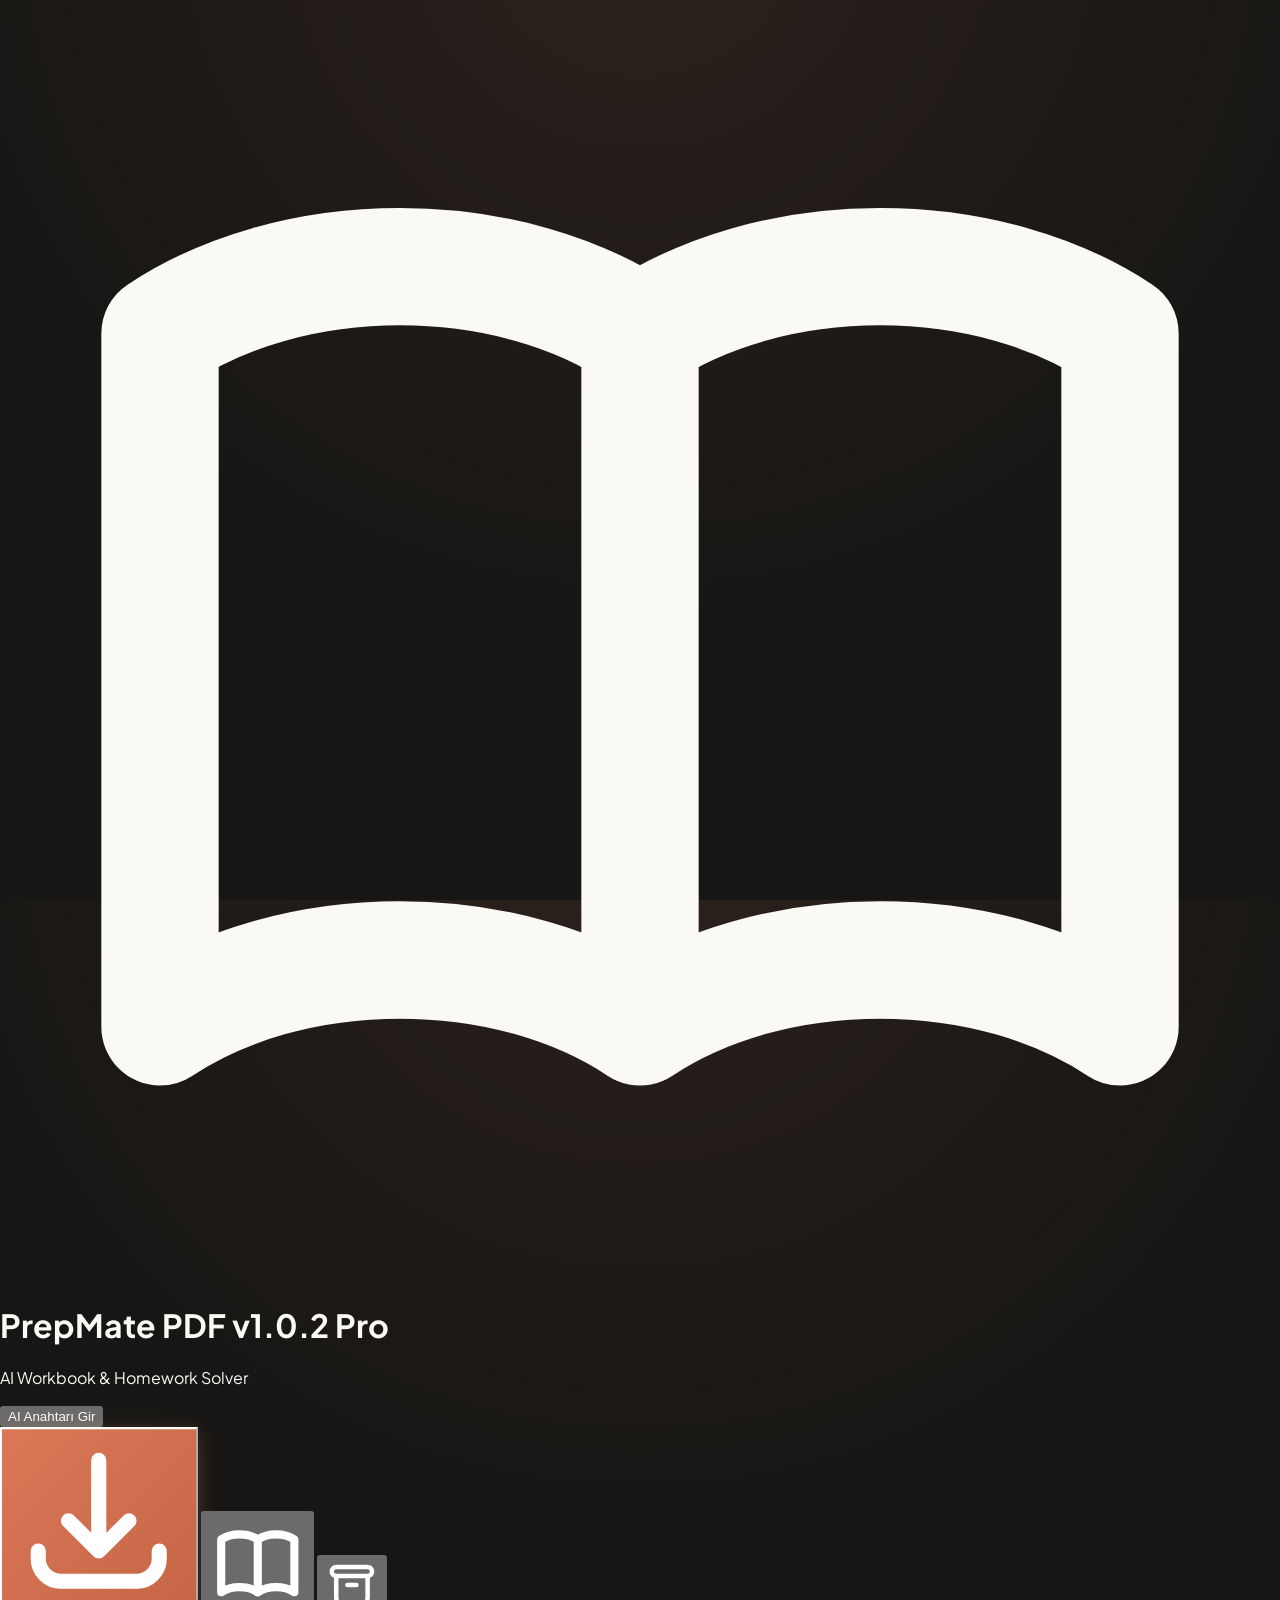
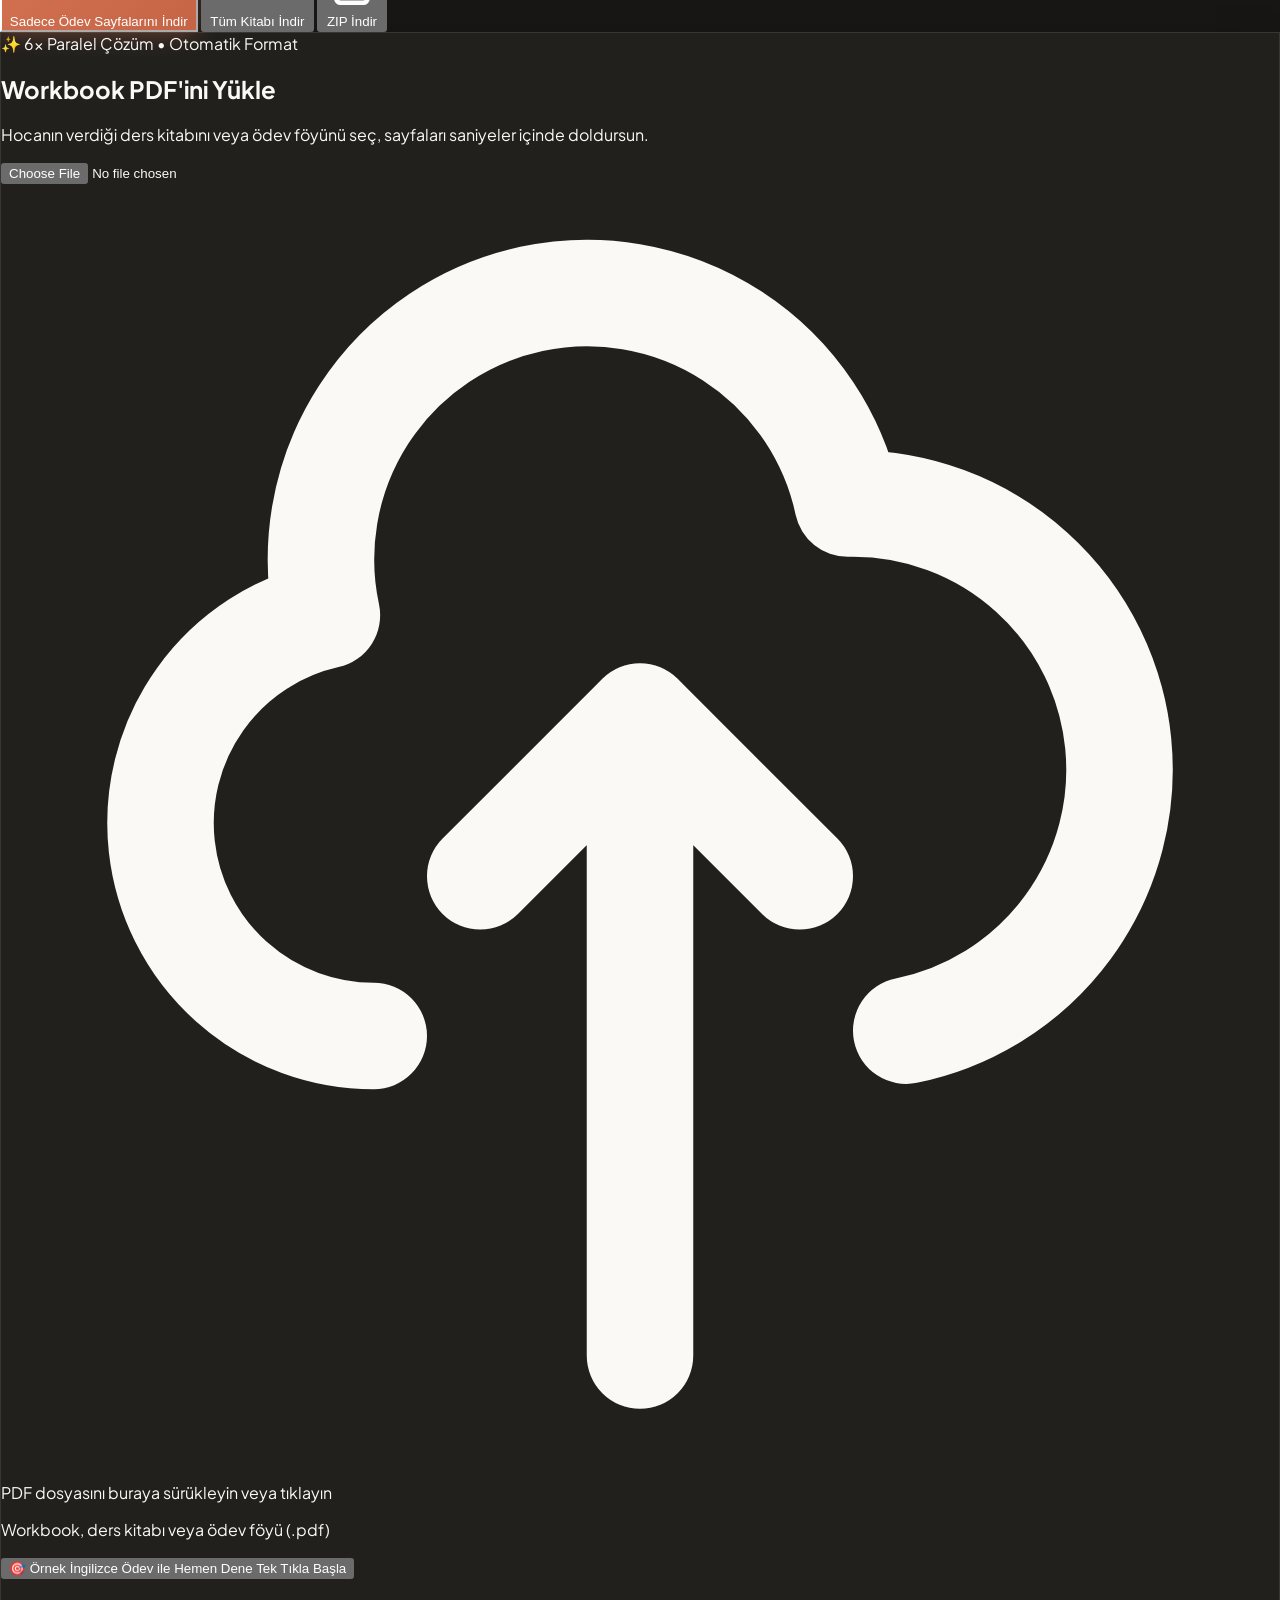
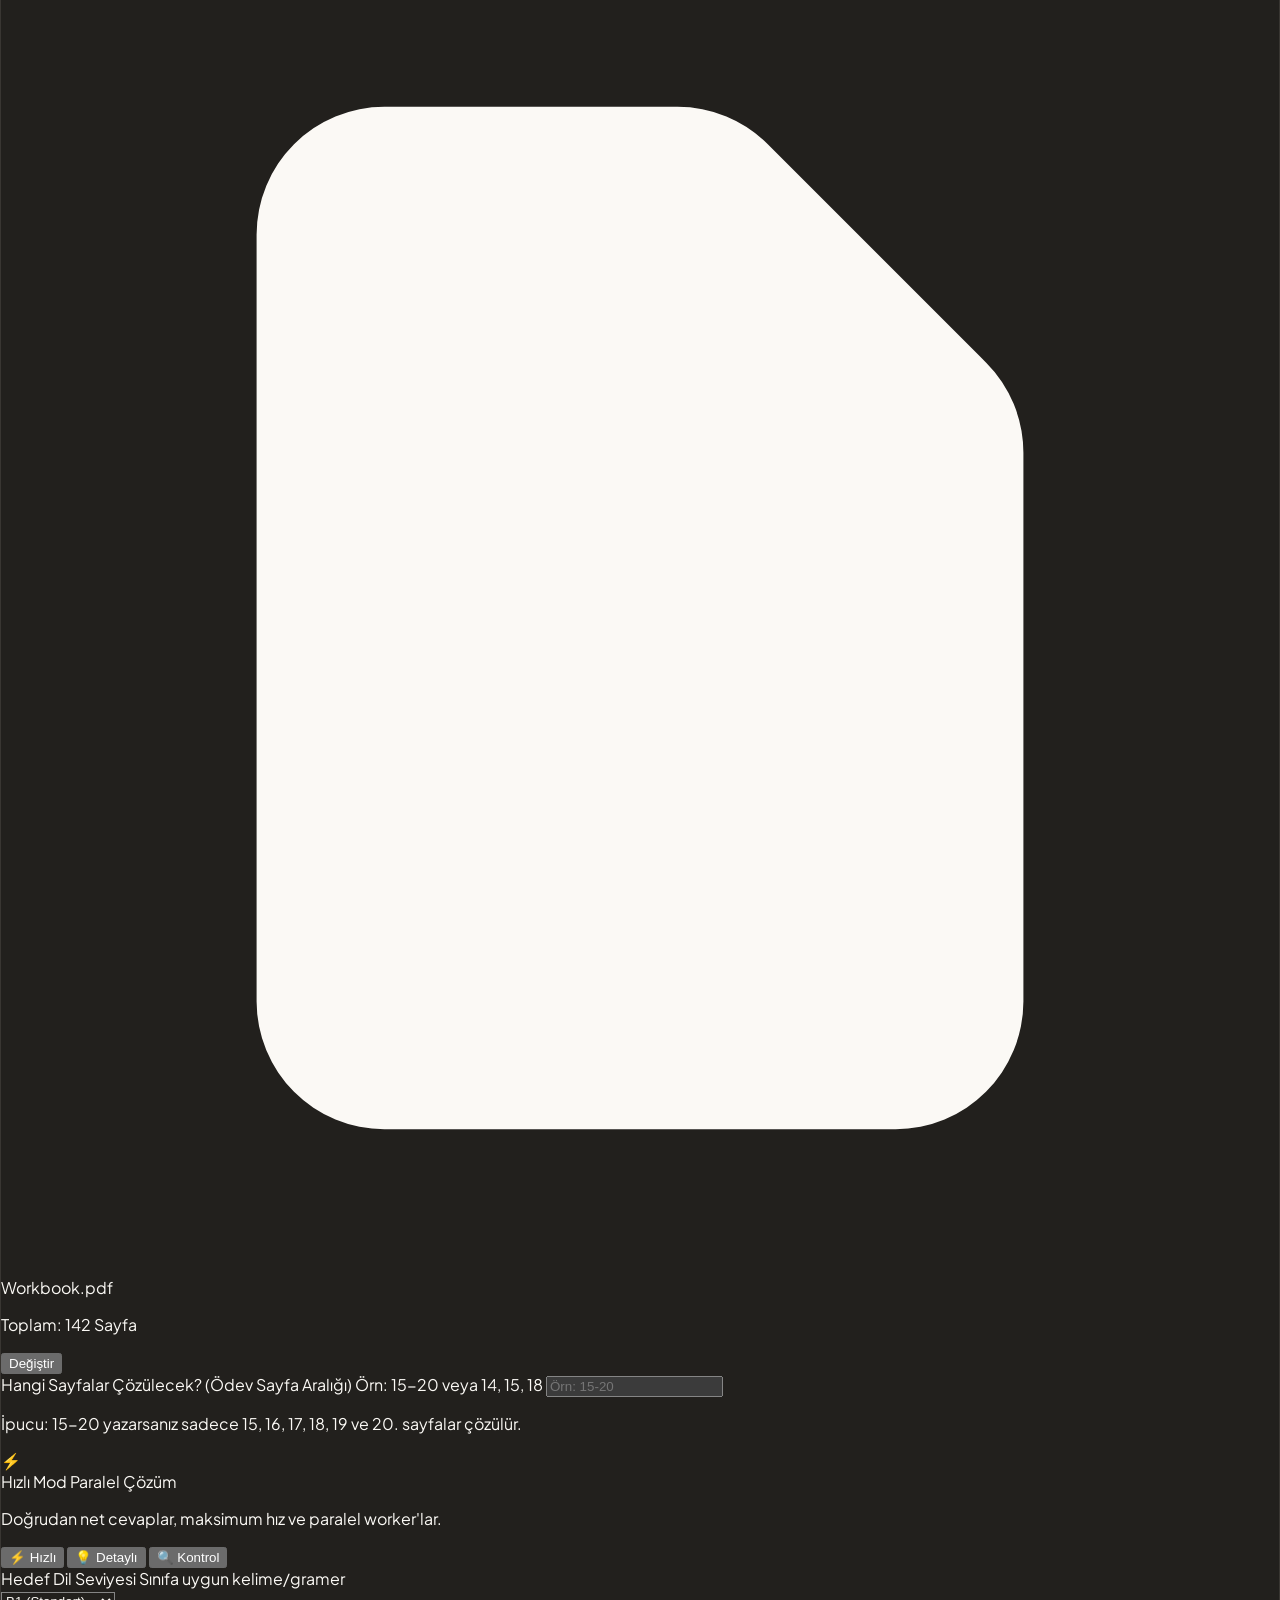
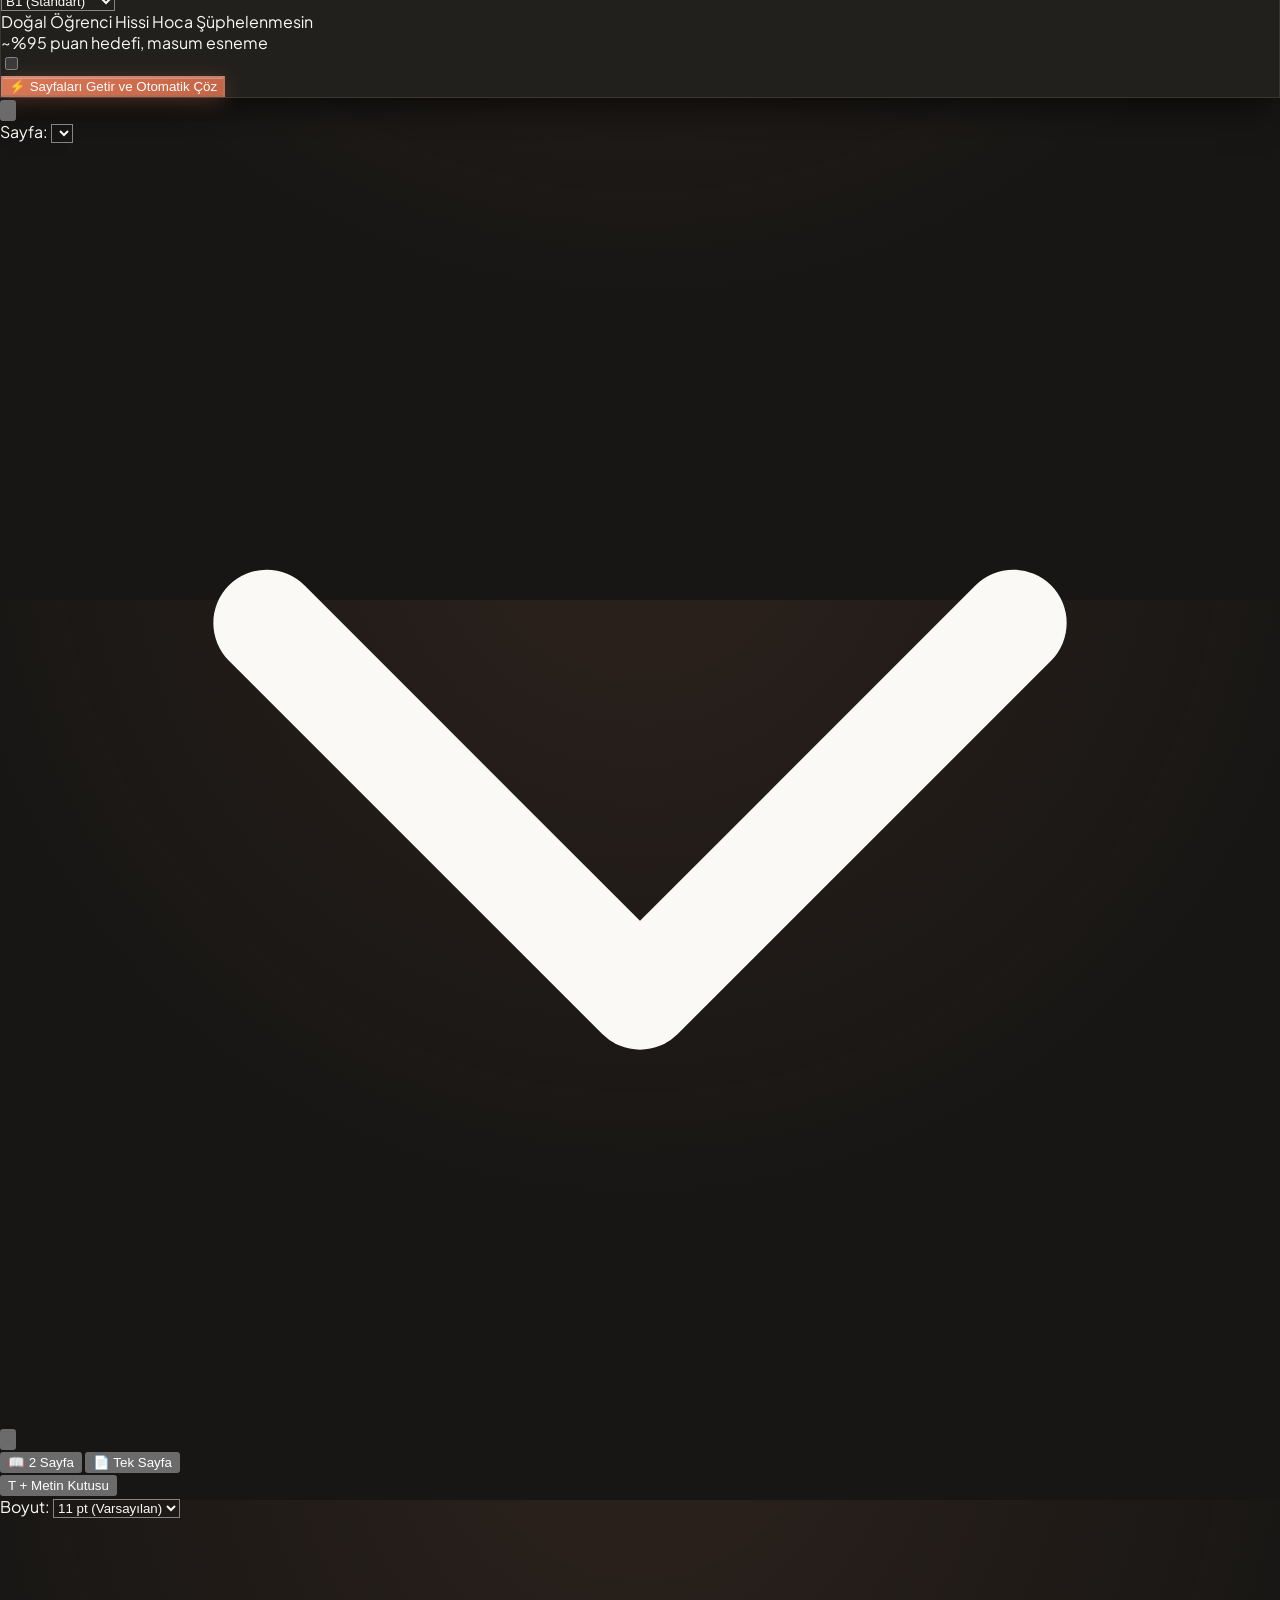
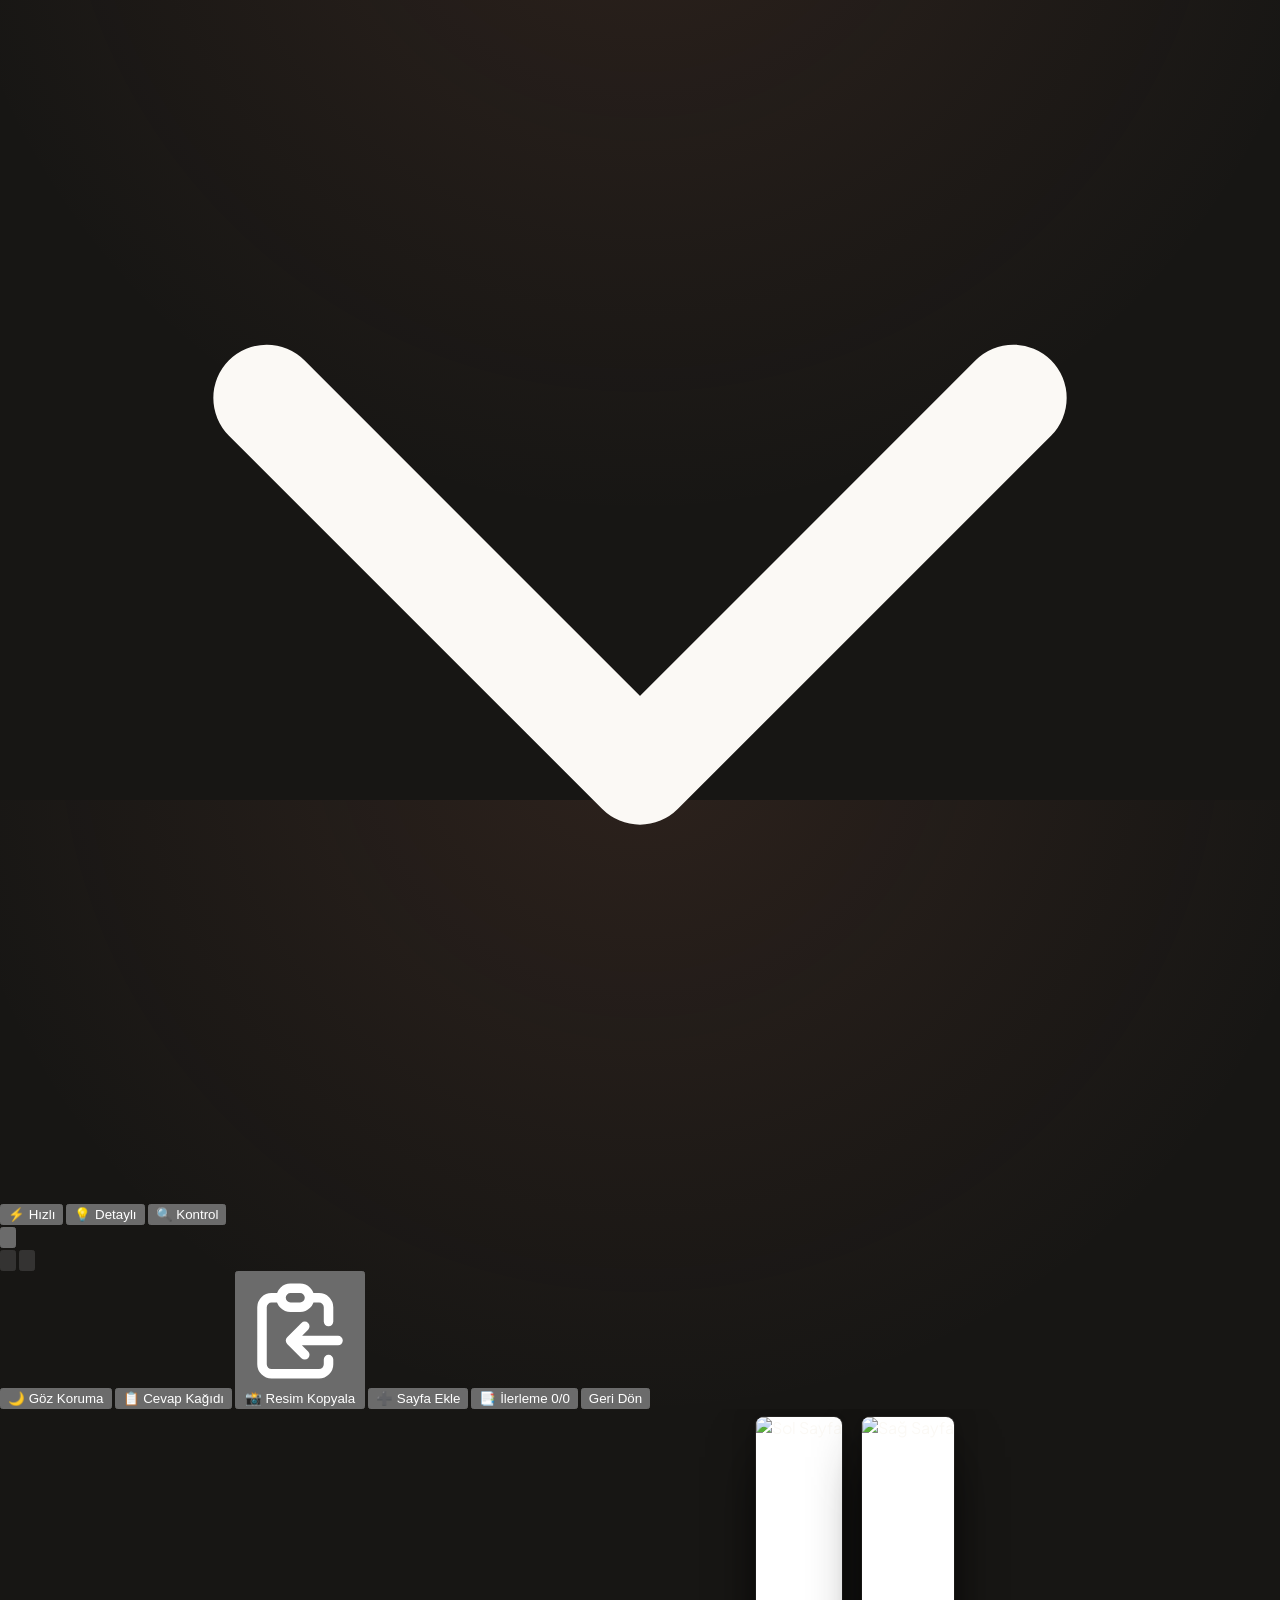
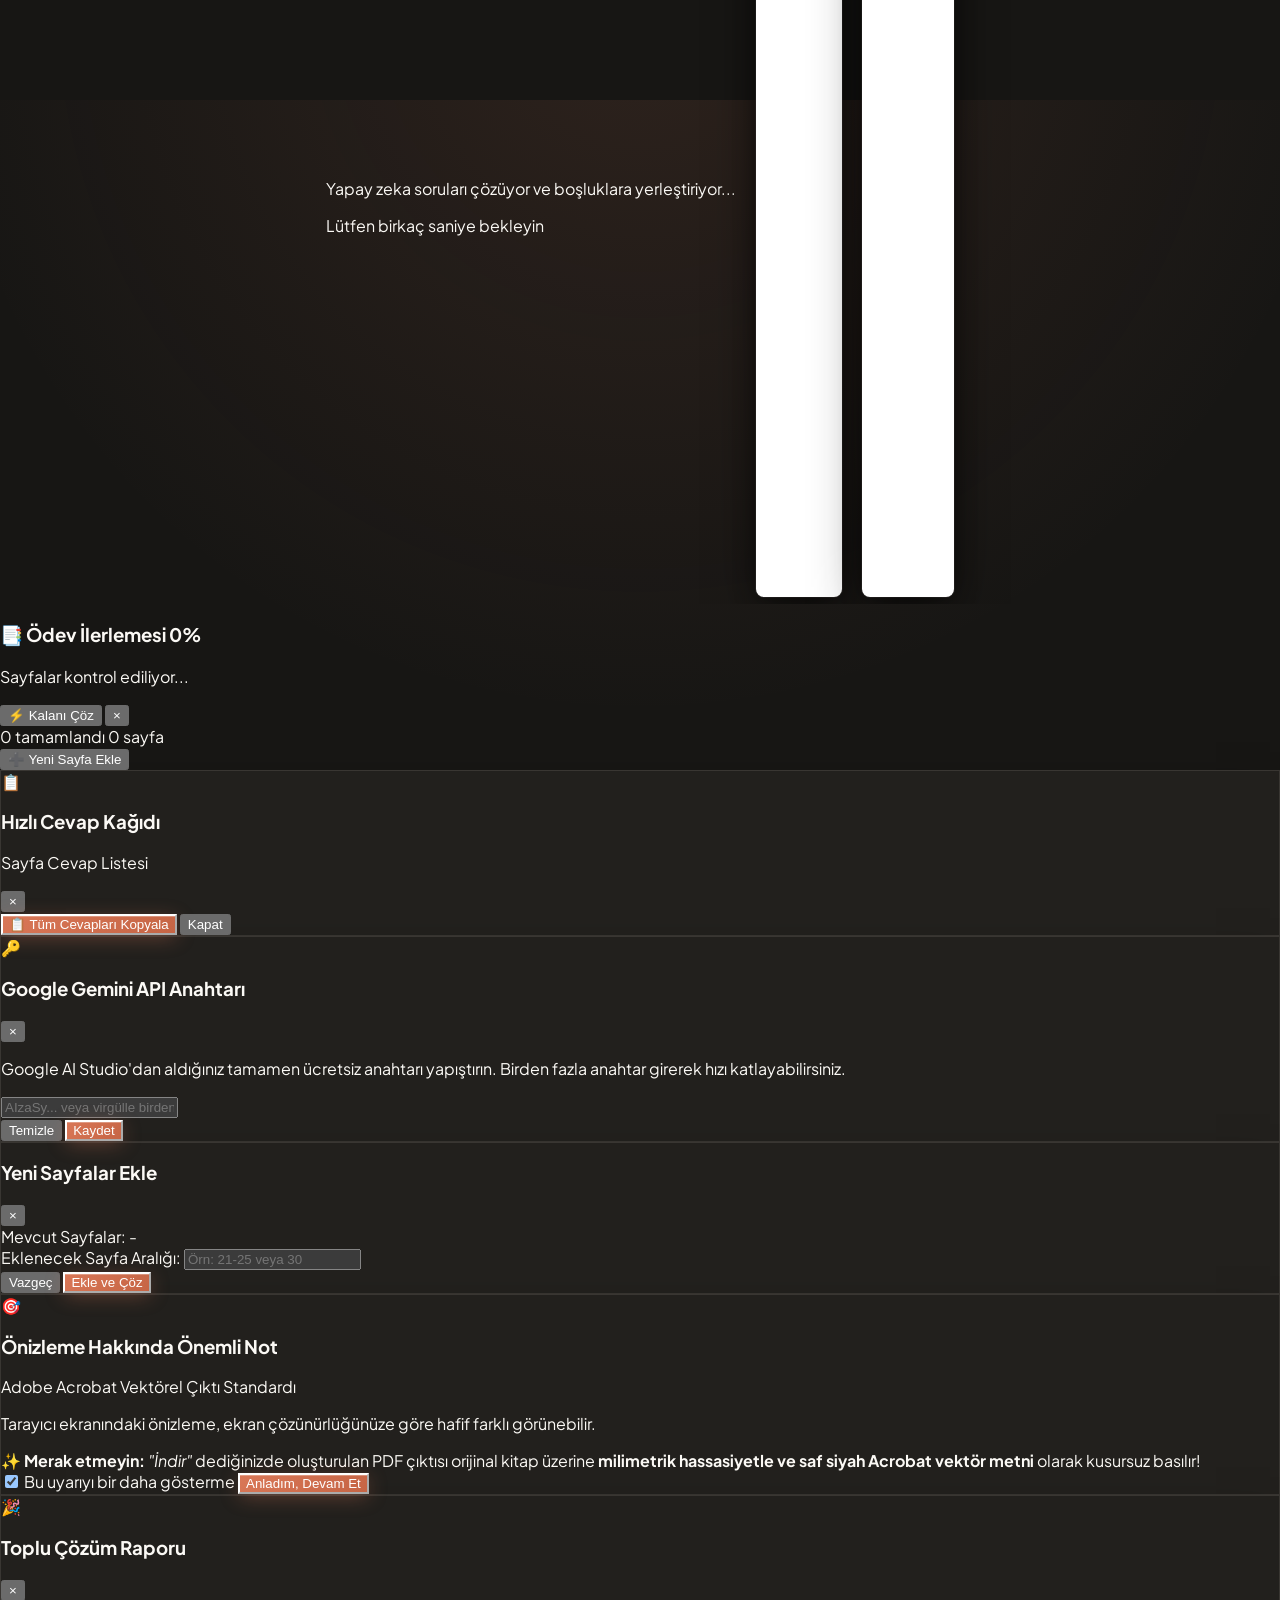
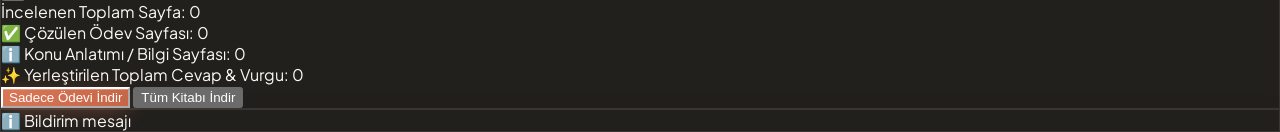
==== static/index.html @ 2f292d7e "fix: match addPageRangeInput ID and wire previewNoticeModal" ====
<!DOCTYPE html>
<html lang="tr" class="dark">
<head>
  <meta charset="UTF-8">
  <meta name="viewport" content="width=device-width, initial-scale=1.0">
  <title>PrepMate PDF — AI Workbook & Homework Solver</title>
  <!-- Tailwind CSS -->
  <script src="https://cdn.tailwindcss.com"></script>
  <script>
    tailwind.config = {
      darkMode: 'class',
      theme: {
        extend: {
          fontFamily: {
            serif: ['Newsreader', 'Georgia', 'serif'],
            sans: ['Plus Jakarta Sans', 'Inter', 'system-ui', 'sans-serif'],
          },
          colors: {
            claude: {
              bg: '#171614',
              surface: '#22201d',
              card: '#272522',
              cardHover: '#312e2a',
              border: 'rgba(255, 245, 235, 0.08)',
              borderStrong: 'rgba(255, 245, 235, 0.16)',
              terracotta: '#cc785c',
              terracottaHover: '#d97757',
              terracottaLight: '#e58f74',
              sand: '#d4a373',
              muted: '#a39e97',
              text: '#fbf9f5'
            }
          }
        }
      }
    }
  </script>
  <link rel="stylesheet" href="style.css">
</head>
<body class="bg-[#171614] text-[#fbf9f5] h-screen flex flex-col overflow-hidden">

  <!-- Top Navigation Bar (Claude Style) -->
  <header class="border-b border-[#2d2b27] bg-[#1d1b18]/95 backdrop-blur-md px-5 py-2.5 flex items-center justify-between shadow-lg shrink-0 z-40">
    <div class="flex items-center space-x-3">
      <!-- Anthropic Asterisk / Spark Logo -->
      <div class="w-9 h-9 rounded-xl bg-gradient-to-tr from-[#cc785c] via-[#d97757] to-[#e89274] flex items-center justify-center shadow-md shadow-[#cc785c]/25 ring-1 ring-white/10">
        <svg class="w-5 h-5 text-white" fill="none" stroke="currentColor" viewBox="0 0 24 24"><path stroke-linecap="round" stroke-linejoin="round" stroke-width="2.2" d="M12 6.253v13m0-13C10.832 5.477 9.246 5 7.5 5S4.168 5.477 3 6.253v13C4.168 18.477 5.754 18 7.5 18s3.332.477 4.5 1.253m0-13C13.168 5.477 14.754 5 16.5 5c1.747 0 3.332.477 4.5 1.253v13C19.832 18.477 18.247 18 16.5 18c-1.746 0-3.332.477-4.5 1.253"></path></svg>
      </div>
      <div>
        <h1 class="font-serif text-lg font-medium text-[#fbf9f5] leading-tight flex items-center gap-2">
          PrepMate <span class="text-[#d97757] font-semibold italic">PDF</span>
          <span class="text-[10px] font-sans font-medium px-2 py-0.5 rounded-full bg-[#cc785c]/15 text-[#e58f74] border border-[#cc785c]/30">v1.0.2 Pro</span>
        </h1>
        <p class="text-[10px] text-[#a39e97]">AI Workbook & Homework Solver</p>
      </div>
    </div>

    <!-- Right Controls -->
    <div class="flex items-center space-x-3">
      <button id="apiKeyBtn" class="flex items-center space-x-2 text-xs bg-[#272522] hover:bg-[#312e2a] border border-[#3d3a36] px-3.5 py-1.5 rounded-xl transition shadow-sm text-[#ece8e1]">
        <span id="apiKeyStatusDot" class="w-2 h-2 rounded-full bg-[#d4a373]"></span>
        <span id="apiKeyBtnText">AI Anahtarı</span>
      </button>

      <div id="exportGroup" class="hidden flex items-center space-x-2">
        <!-- Download Only Homework Pages -->
        <button id="downloadHwBtn" class="flex items-center space-x-1.5 text-xs font-semibold glow-btn-primary px-3.5 py-1.5 rounded-xl shadow-md transition">
          <svg class="w-3.5 h-3.5" fill="none" stroke="currentColor" viewBox="0 0 24 24"><path stroke-linecap="round" stroke-linejoin="round" stroke-width="2" d="M4 16v1a3 3 0 003 3h10a3 3 0 003-3v-1m-4-4l-4 4m0 0l-4-4m4 4V4"></path></svg>
          <span>Sadece Ödev Sayfalarını İndir</span>
        </button>

        <!-- Download Full Book -->
        <button id="downloadFullBtn" class="flex items-center space-x-1.5 text-xs font-semibold bg-[#272522] hover:bg-[#312e2a] border border-[#3d3a36] text-[#ece8e1] px-3 py-1.5 rounded-xl transition">
          <svg class="w-3.5 h-3.5 text-[#d4a373]" fill="none" stroke="currentColor" viewBox="0 0 24 24"><path stroke-linecap="round" stroke-linejoin="round" stroke-width="2" d="M12 6.253v13m0-13C10.832 5.477 9.246 5 7.5 5S4.168 5.477 3 6.253v13C4.168 18.477 5.754 18 7.5 18s3.332.477 4.5 1.253m0-13C13.168 5.477 14.754 5 16.5 5c1.747 0 3.332.477 4.5 1.253v13C19.832 18.477 18.247 18 16.5 18c-1.746 0-3.332.477-4.5 1.253"></path></svg>
          <span>Tüm Kitabı İndir</span>
        </button>

        <!-- Download All as ZIP -->
        <button id="downloadZipBtn" class="flex items-center space-x-1.5 text-xs font-semibold bg-[#342e26] hover:bg-[#3d372e] border border-[#52483a] text-[#e8d2b5] px-3 py-1.5 rounded-xl transition" title="Tüm çözülen ödevleri tek bir ZIP arşivi olarak indir">
          <svg class="w-3.5 h-3.5 text-[#d4a373]" fill="none" stroke="currentColor" viewBox="0 0 24 24"><path stroke-linecap="round" stroke-linejoin="round" stroke-width="2" d="M5 8h14M5 8a2 2 0 110-4h14a2 2 0 110 4M5 8v10a2 2 0 002 2h10a2 2 0 002-2V8m-9 4h4"></path></svg>
          <span>ZIP İndir</span>
        </button>
      </div>
    </div>
  </header>

  <!-- Main Container -->
  <main class="flex-1 flex flex-col overflow-hidden relative">

    <!-- STEP 1: Upload & Range Selection Screen (Claude Style) -->
    <section id="uploadSection" class="max-w-2xl w-full mx-auto my-auto p-6 overflow-y-auto relative z-10">
      <div class="glass-panel rounded-3xl p-8 relative overflow-hidden">
        <!-- Ambient Inner Terracotta / Sand Glow Orbs -->
        <div class="absolute -top-20 -left-20 w-80 h-80 bg-[#cc785c]/14 rounded-full blur-3xl pointer-events-none"></div>
        <div class="absolute -bottom-20 -right-20 w-80 h-80 bg-[#d4a373]/10 rounded-full blur-3xl pointer-events-none"></div>

        <div class="text-center mb-6 relative z-10">
          <div class="inline-flex items-center gap-1.5 px-3.5 py-1 rounded-full bg-[#cc785c]/10 border border-[#cc785c]/25 text-[#e58f74] text-xs font-medium mb-3 tracking-wide">
            <span>✨ 6x Paralel Çözüm • Otomatik Format</span>
          </div>
          <h2 class="text-3xl font-serif font-medium text-[#fbf9f5] mb-2 tracking-tight">Workbook PDF'ini Yükle</h2>
          <p class="text-[#a39e97] text-sm">Hocanın verdiği ders kitabını veya ödev föyünü seç, sayfaları saniyeler içinde doldursun.</p>
        </div>

        <!-- Drag & Drop Zone -->
        <div id="dropZone" class="border-2 border-dashed border-[#3d3a35] hover:border-[#cc785c]/80 rounded-2xl p-8 text-center cursor-pointer transition-all duration-300 bg-[#1b1916]/70 hover:bg-[#26231f] mb-3 group glow-card-hover relative z-10">
          <input type="file" id="pdfFileInput" accept="application/pdf" class="hidden">
          <div class="flex flex-col items-center">
            <div class="w-14 h-14 rounded-2xl bg-[#282622] border border-[#3e3a35] group-hover:border-[#cc785c]/50 text-[#a39e97] group-hover:text-[#e58f74] flex items-center justify-center mb-3 transition duration-300 shadow-inner">
              <svg class="w-7 h-7" fill="none" stroke="currentColor" viewBox="0 0 24 24"><path stroke-linecap="round" stroke-linejoin="round" stroke-width="2" d="M7 16a4 4 0 01-.88-7.903A5 5 0 1115.9 6L16 6a5 5 0 011 9.9M15 13l-3-3m0 0l-3 3m3-3v12"></path></svg>
            </div>
            <p class="text-sm font-semibold text-[#fbf9f5] mb-1" id="dropZoneText">PDF dosyasını buraya sürükleyin veya tıklayın</p>
            <p class="text-xs text-[#a39e97]" id="dropZoneSubText">Workbook, ders kitabı veya ödev föyü (.pdf)</p>
          </div>
        </div>

        <!-- Quick Demo Button -->
        <button type="button" id="demoPdfBtn" class="w-full mb-5 py-2.5 px-4 rounded-xl bg-[#24221f] hover:bg-[#2d2a26] border border-[#383530] hover:border-[#cc785c]/40 text-xs font-semibold text-[#ece8e1] transition flex items-center justify-center gap-2 group relative z-10">
          <span>🎯 Örnek İngilizce Ödev ile Hemen Dene</span>
          <span class="text-[10px] bg-[#cc785c]/20 text-[#e58f74] group-hover:bg-[#cc785c] group-hover:text-white px-2 py-0.5 rounded-md transition font-medium">Tek Tıkla Başla</span>
        </button>

        <!-- PDF Meta Info & Page Range (Shows after upload) -->
        <div id="fileMetaCard" class="hidden bg-[#24221f] border border-[#383530] rounded-2xl p-5 mb-5 space-y-4 relative z-10">
          <div class="flex items-center justify-between">
            <div class="flex items-center space-x-3 truncate">
              <div class="w-9 h-9 rounded-xl bg-red-500/15 border border-red-500/30 text-red-400 flex items-center justify-center shrink-0">
                <svg class="w-5 h-5" fill="currentColor" viewBox="0 0 20 20"><path d="M4 4a2 2 0 012-2h4.586A2 2 0 0112 2.586L15.414 6A2 2 0 0116 7.414V16a2 2 0 01-2 2H6a2 2 0 01-2-2V4z"></path></svg>
              </div>
              <div class="truncate">
                <p id="fileNameDisplay" class="text-sm font-bold text-white truncate">Workbook.pdf</p>
                <p id="totalPagesDisplay" class="text-xs text-[#a39e97]">Toplam: 142 Sayfa</p>
              </div>
            </div>
            <button id="changeFileBtn" class="text-xs text-[#a39e97] hover:text-red-400 transition underline font-medium">Değiştir</button>
          </div>

          <!-- Page Range Input -->
          <div class="pt-3 border-t border-white/[0.06]">
            <label class="block text-xs font-semibold text-[#ece8e1] mb-1.5 flex items-center justify-between">
              <span>Hangi Sayfalar Çözülecek? (Ödev Sayfa Aralığı)</span>
              <span class="text-[#a39e97] font-normal">Örn: 15-20 veya 14, 15, 18</span>
            </label>
            <input type="text" id="pageRangeInput" placeholder="Örn: 15-20" class="w-full bg-[#171614] border border-[#383530] focus:border-[#cc785c] focus:ring-2 focus:ring-[#cc785c]/20 rounded-xl px-4 py-2.5 text-sm text-white focus:outline-none transition font-mono">
            <p class="text-[11px] text-[#a39e97] mt-1">İpucu: 15-20 yazarsanız sadece 15, 16, 17, 18, 19 ve 20. sayfalar çözülür.</p>
          </div>
        </div>

        <!-- Mode Toggle (Fast vs Detailed vs Check) -->
        <div class="flex items-center justify-between bg-[#24221f] border border-[#383530] rounded-2xl p-3.5 mb-3 relative z-10">
          <div class="flex items-center space-x-3">
            <span id="modeIcon" class="text-xl">⚡</span>
            <div>
              <div class="flex items-center gap-1.5">
                <span id="modeTitle" class="text-xs font-bold text-white">Hızlı Mod</span>
                <span id="modeBadge" class="text-[10px] bg-[#cc785c]/20 text-[#e58f74] px-1.5 py-0.5 rounded font-medium border border-[#cc785c]/30">Paralel Çözüm</span>
              </div>
              <p id="modeDesc" class="text-[11px] text-[#a39e97] mt-0.5">Doğrudan net cevaplar, maksimum hız ve paralel worker'lar.</p>
            </div>
          </div>
          <div class="flex items-center bg-[#171614] border border-[#383530] rounded-xl p-0.5 text-xs shrink-0 ml-2">
            <button type="button" id="fastModeBtn" class="px-3 py-1 rounded-lg bg-[#cc785c] text-white font-semibold transition shadow-sm">⚡ Hızlı</button>
            <button type="button" id="detailedModeBtn" class="px-3 py-1 rounded-lg text-[#a39e97] hover:text-white transition">💡 Detaylı</button>
            <button type="button" id="checkModeBtn" class="px-3 py-1 rounded-lg text-[#a39e97] hover:text-emerald-400 transition" title="Ödev Kontrol Modu: Mevcut cevapları doğrula ve puanla">🔍 Kontrol</button>
          </div>
        </div>

        <!-- Settings Grid: CEFR Level & Human Touch (Claude Style) -->
        <div class="grid grid-cols-1 sm:grid-cols-2 gap-3 mb-5 relative z-10">
          <!-- CEFR Level -->
          <div class="bg-[#24221f] border border-[#383530] rounded-2xl p-3 flex items-center justify-between">
            <div>
              <span class="text-xs font-bold text-white block">Hedef Dil Seviyesi</span>
              <span class="text-[10px] text-[#a39e97]">Sınıfa uygun kelime/gramer</span>
            </div>
            <select id="cefrLevelSelect" class="bg-[#171614] border border-[#3e3a35] text-[#d4a373] text-xs font-semibold rounded-lg px-2.5 py-1.5 outline-none cursor-pointer focus:border-[#cc785c]">
              <option value="A1">A1 (Başlangıç)</option>
              <option value="A2">A2 (Temel)</option>
              <option value="B1" selected>B1 (Standart)</option>
              <option value="B2">B2 (İleri Düzey)</option>
              <option value="C1">C1 (Akademik)</option>
            </select>
          </div>

          <!-- Human Touch Toggle -->
          <div class="bg-[#24221f] border border-[#383530] rounded-2xl p-3 flex items-center justify-between">
            <div>
              <div class="flex items-center gap-1.5">
                <span class="text-xs font-bold text-white">Doğal Öğrenci Hissi</span>
                <span class="text-[9px] bg-[#cc785c]/20 text-[#e58f74] px-1 py-0.5 rounded font-medium border border-[#cc785c]/30">Hoca Şüphelenmesin</span>
              </div>
              <span class="text-[10px] text-[#a39e97] block mt-0.5">~%95 puan hedefi, masum esneme</span>
            </div>
            <label class="relative inline-flex items-center cursor-pointer ml-2">
              <input type="checkbox" id="humanTouchCheckbox" class="sr-only peer">
              <div class="w-9 h-5 bg-[#312e2a] peer-focus:outline-none rounded-full peer peer-checked:after:translate-x-full peer-checked:after:border-white after:content-[''] after:absolute after:top-[2px] after:left-[2px] after:bg-white after:border-slate-300 after:border after:rounded-full after:h-4 after:w-4 after:transition-all peer-checked:bg-[#cc785c]"></div>
            </label>
          </div>
        </div>

        <!-- Start Solve Button -->
        <button id="startSolveBtn" disabled class="w-full glow-btn-primary disabled:opacity-40 disabled:cursor-not-allowed disabled:transform-none disabled:shadow-none text-white font-bold py-3.5 px-6 rounded-xl shadow-xl transition flex items-center justify-center space-x-2 text-sm tracking-wide relative z-10">
          <span>⚡ Sayfaları Getir ve Otomatik Çöz</span>
        </button>
      </div>
    </section>

    <!-- STEP 2: Acrobat-Style Viewer & Interactive Editor Screen -->
    <section id="editorSection" class="hidden flex-1 flex flex-col overflow-hidden h-full">
      
      <!-- Secondary Action Bar (Claude Style) -->
      <div class="bg-[#1b1916]/95 border-b border-[#2d2b27] backdrop-blur-xl px-5 py-2 flex items-center justify-between gap-3 shrink-0 z-30 shadow-md">
        
        <!-- Left: Page Navigator & View Mode -->
        <div class="flex items-center space-x-2">
          <button id="prevPageBtn" class="p-1.5 rounded-lg hover:bg-white/[0.08] text-[#a39e97] hover:text-white disabled:opacity-30 disabled:cursor-not-allowed transition">
            <svg class="w-5 h-5" fill="none" stroke="currentColor" viewBox="0 0 24 24"><path stroke-linecap="round" stroke-linejoin="round" stroke-width="2" d="M15 19l-7-7 7-7"></path></svg>
          </button>
          
          <div class="flex items-center space-x-1.5 text-xs font-semibold bg-[#272522] hover:bg-[#312e2a] px-3 py-1.5 rounded-xl border border-[#3d3a36] hover:border-[#cc785c]/40 shadow-inner transition">
            <span class="text-[#a39e97]">Sayfa:</span>
            <select id="pageSelectDropdown" class="bg-transparent text-white font-bold outline-none cursor-pointer appearance-none pr-1 text-xs">
              <!-- Page options injected by JS -->
            </select>
            <svg class="w-3 h-3 text-[#a39e97] pointer-events-none" fill="none" stroke="currentColor" viewBox="0 0 24 24"><path stroke-linecap="round" stroke-linejoin="round" stroke-width="2" d="M19 9l-7 7-7-7"></path></svg>
          </div>

          <button id="nextPageBtn" class="p-1.5 rounded-lg hover:bg-white/[0.08] text-[#a39e97] hover:text-white disabled:opacity-30 disabled:cursor-not-allowed transition">
            <svg class="w-5 h-5" fill="none" stroke="currentColor" viewBox="0 0 24 24"><path stroke-linecap="round" stroke-linejoin="round" stroke-width="2" d="M9 5l7 7-7 7"></path></svg>
          </button>

          <!-- 2-Page / Single-Page Toggle Buttons -->
          <div class="flex items-center space-x-1 bg-[#171614] border border-[#383530] rounded-xl p-0.5 text-xs ml-2">
            <button id="twoPageViewBtn" class="px-2.5 py-1 rounded-lg bg-[#cc785c] text-white font-semibold transition flex items-center gap-1 shadow-sm">
              <span>📖 2 Sayfa</span>
            </button>
            <button id="singlePageViewBtn" class="px-2.5 py-1 rounded-lg text-[#a39e97] hover:text-white font-medium transition flex items-center gap-1">
              <span>📄 Tek Sayfa</span>
            </button>
          </div>
        </div>

        <!-- Center: Text Tools & Undo/Redo -->
        <div class="flex items-center space-x-2">
          <!-- Add Text Box Tool -->
          <button id="addTextBoxBtn" class="flex items-center space-x-1.5 text-xs bg-[#272522] hover:bg-[#312e2a] hover:border-[#cc785c]/50 border border-[#3d3a36] px-3 py-1.5 rounded-xl text-[#ece8e1] transition font-medium">
            <span class="font-serif font-black text-[#d97757] text-sm">T</span>
            <span>+ Metin Kutusu</span>
          </button>

          <!-- Font Size Selector -->
          <div class="flex items-center space-x-1 text-xs bg-[#272522] hover:bg-[#312e2a] border border-[#3d3a36] hover:border-[#cc785c]/40 rounded-xl px-2.5 py-1.5 transition">
            <span class="text-[#a39e97] text-[11px]">Boyut:</span>
            <select id="fontSizeSelect" class="bg-transparent text-white text-xs outline-none cursor-pointer font-medium appearance-none pr-1">
              <option value="9">9 pt</option>
              <option value="10">10 pt</option>
              <option value="11" selected>11 pt (Varsayılan)</option>
              <option value="12">12 pt</option>
              <option value="14">14 pt</option>
            </select>
            <svg class="w-3 h-3 text-[#a39e97] pointer-events-none" fill="none" stroke="currentColor" viewBox="0 0 24 24"><path stroke-linecap="round" stroke-linejoin="round" stroke-width="2" d="M19 9l-7 7-7-7"></path></svg>
          </div>


          <!-- Mode Toggle in Editor Bar -->
          <div class="flex items-center bg-[#171614] border border-[#383530] rounded-xl p-0.5 text-xs">
            <button id="editorFastModeBtn" class="px-2.5 py-1 rounded-lg bg-[#cc785c] text-white font-semibold transition" title="Hızlı Mod (Paralel)">⚡ Hızlı</button>
            <button id="editorDetailedModeBtn" class="px-2.5 py-1 rounded-lg text-[#a39e97] hover:text-white transition" title="Detaylı Mod (Açıklamalı)">💡 Detaylı</button>
            <button id="editorCheckModeBtn" class="px-2.5 py-1 rounded-lg text-[#a39e97] hover:text-emerald-400 transition" title="Ödev Kontrol Modu">🔍 Kontrol</button>
          </div>

          <!-- Re-solve Button -->
          <button id="reSolveBtn" title="Bu sayfayı yapay zekayla tekrar çöz" class="p-1.5 text-xs text-[#a39e97] hover:text-[#d4a373] hover:bg-white/[0.08] rounded-xl transition">
            <svg class="w-4 h-4" fill="none" stroke="currentColor" viewBox="0 0 24 24"><path stroke-linecap="round" stroke-linejoin="round" stroke-width="2" d="M4 4v5h.582m15.356 2A8.001 8.001 0 004.582 9m0 0H9m11 11v-5h-.581m0 0a8.003 8.003 0 01-15.357-2m15.357 2H15"></path></svg>
          </button>

          <!-- Undo / Redo Buttons -->
          <div class="flex items-center space-x-0.5 bg-[#171614] border border-[#383530] rounded-xl p-0.5 text-xs">
            <button id="undoBtn" title="Geri Al (Ctrl + Z)" class="p-1.5 text-[#a39e97] hover:text-white hover:bg-white/[0.08] rounded-lg transition">
              <svg class="w-3.5 h-3.5" fill="none" stroke="currentColor" viewBox="0 0 24 24"><path stroke-linecap="round" stroke-linejoin="round" stroke-width="2" d="M3 10h10a5 5 0 015 5v2M3 10l6-6m-6 6l6 6"></path></svg>
            </button>
            <button id="redoBtn" title="İleri Al (Ctrl + Y veya Ctrl + Shift + Z)" class="p-1.5 text-[#a39e97] hover:text-white hover:bg-white/[0.08] rounded-lg transition">
              <svg class="w-3.5 h-3.5" fill="none" stroke="currentColor" viewBox="0 0 24 24"><path stroke-linecap="round" stroke-linejoin="round" stroke-width="2" d="M21 10H11a5 5 0 00-5 5v2m15-7l-6-6m6 6l-6 6"></path></svg>
            </button>
          </div>
        </div>

        <!-- Right: Actions & Tools -->
        <div class="flex items-center space-x-2 text-xs">
          <!-- Parchment Eye-Care Toggle -->
          <button id="parchmentToggleBtn" title="Göz Koruma: Sayfalara sıcak parşömen filtresi uygula" class="flex items-center space-x-1.5 bg-[#272522] hover:bg-[#312e2a] text-[#d4a373] border border-[#3d3a36] px-2.5 py-1.5 rounded-xl transition font-medium">
            <span>🌙</span>
            <span class="hidden sm:inline">Göz Koruma</span>
          </button>

          <!-- Quick Cheat Sheet Button -->
          <button id="cheatSheetBtn" title="Bu sayfadaki tüm soruların numaralı cevap dökümünü aç" class="flex items-center space-x-1.5 bg-[#cc785c]/15 hover:bg-[#cc785c]/25 text-[#e58f74] border border-[#cc785c]/35 px-3 py-1.5 rounded-xl transition font-medium shadow-sm">
            <span>📋</span>
            <span>Cevap Kağıdı</span>
          </button>

          <!-- Copy Page as Image Button -->
          <button id="copyPageImageBtn" title="Aktif sayfayı çözümleriyle birlikte resim olarak panoya kopyala (Ctrl+V ile yapıştır)" class="flex items-center space-x-1.5 bg-[#2a9d8f]/15 hover:bg-[#2a9d8f]/25 text-[#52b788] border border-[#2a9d8f]/35 px-3 py-1.5 rounded-xl transition font-medium shadow-sm">
            <svg class="w-3.5 h-3.5 text-[#52b788]" fill="none" stroke="currentColor" viewBox="0 0 24 24"><path stroke-linecap="round" stroke-linejoin="round" stroke-width="2" d="M8 5H6a2 2 0 00-2 2v12a2 2 0 002 2h10a2 2 0 002-2v-1M8 5a2 2 0 002 2h2a2 2 0 002-2M8 5a2 2 0 012-2h2a2 2 0 012 2m0 0h2a2 2 0 012 2v3m2 4H10m0 0l3-3m-3 3l3 3"></path></svg>
            <span>📸 Resim Kopyala</span>
          </button>

          <!-- Add More Pages Button (Visible on Wide Displays, also accessible in Sidebar) -->
          <button id="addPagesBtn" title="Mevcut listeye yeni sayfalar ekle" class="hidden xl:flex items-center space-x-1.5 bg-[#272522] hover:bg-[#312e2a] text-[#ece8e1] border border-[#3d3a36] px-3 py-1.5 rounded-xl transition font-medium">
            <span>➕</span>
            <span>Sayfa Ekle</span>
          </button>

          <!-- Toggle Progress Sidebar Button -->
          <button id="toggleProgressSidebarBtn" class="flex items-center space-x-1.5 bg-[#272522] hover:bg-[#312e2a] border border-[#3d3a36] px-3 py-1.5 rounded-xl text-[#ece8e1] transition font-medium">
            <span class="text-sm">📑</span>
            <span>İlerleme</span>
            <span id="progressSummaryBadge" class="px-1.5 py-0.5 rounded-full bg-[#cc785c]/20 text-[#e58f74] font-mono text-[10px] font-bold border border-[#cc785c]/30">0/0</span>
          </button>

          <button id="backToUploadBtn" class="text-[#a39e97] hover:text-white px-2 py-1 rounded transition">Geri Dön</button>
        </div>
      </div>

      <!-- Editor Content Area: Canvas + Collapsible Right Sidebar -->
      <div class="flex-1 flex overflow-hidden relative">
        <!-- Main Canvas Viewport Area (2-Page Spread or Single) -->
        <div id="canvasViewport" class="flex-1 book-spread-viewport relative">
          
          <!-- Loading Overlay for active page -->
          <div id="pageLoadingOverlay" class="hidden absolute inset-0 bg-[#171614]/80 backdrop-blur-sm z-30 flex flex-col items-center justify-center">
            <div class="w-10 h-10 border-4 border-[#cc785c]/30 border-t-[#cc785c] rounded-full animate-spin mb-3"></div>
            <p id="loadingStatusText" class="text-sm font-semibold text-white">Yapay zeka soruları çözüyor ve boşluklara yerleştiriyor...</p>
            <p class="text-xs text-[#a39e97] mt-1">Lütfen birkaç saniye bekleyin</p>
          </div>

          <!-- Left Page Container -->
          <div id="leftPageContainer" class="pdf-page-container">
            <img id="leftPageImage" src="" alt="Sol Sayfa" class="pdf-page-image">
            <div id="leftAnnotationsLayer" class="absolute inset-0 pointer-events-auto"></div>
          </div>

          <!-- Right Page Container (For 2-page view) -->
          <div id="rightPageContainer" class="pdf-page-container hidden">
            <img id="rightPageImage" src="" alt="Sağ Sayfa" class="pdf-page-image">
            <div id="rightAnnotationsLayer" class="absolute inset-0 pointer-events-auto"></div>
          </div>
        </div>

        <!-- Collapsible Progress Sidebar (Claude Style) -->
        <aside id="progressSidebar" class="w-80 min-w-[20rem] bg-[#1d1b18] border-l border-[#2d2b27] flex flex-col shrink-0 z-20 shadow-xl overflow-hidden">
          <!-- Sidebar Header -->
          <div class="p-4 border-b border-[#2d2b27] flex items-center justify-between">
            <div>
              <h3 class="font-bold text-sm text-[#fbf9f5] flex items-center gap-2">
                <span>📑 Ödev İlerlemesi</span>
                <span id="overallPercentBadge" class="text-xs px-2 py-0.5 rounded-full bg-[#cc785c]/20 text-[#e58f74] border border-[#cc785c]/35 font-bold font-mono">0%</span>
              </h3>
              <p id="progressStatusSubtitle" class="text-[11px] text-[#a39e97] mt-0.5">Sayfalar kontrol ediliyor...</p>
            </div>
            <div class="flex items-center space-x-1.5">
              <button id="solveAllPendingBtn" class="text-xs bg-[#cc785c]/20 hover:bg-[#cc785c]/30 text-[#e58f74] border border-[#cc785c]/35 px-2.5 py-1 rounded-lg transition font-medium" title="Henüz çözülmemiş sayfaları çöz">
                ⚡ Kalanı Çöz
              </button>
              <button id="closeProgressSidebarBtn" class="p-1 rounded-lg text-[#a39e97] hover:text-white hover:bg-white/[0.08] transition text-sm">&times;</button>
            </div>
          </div>

          <!-- Overall Progress Bar Container -->
          <div class="px-4 py-3 border-b border-[#2d2b27] bg-[#171614]">
            <div class="w-full bg-[#272522] rounded-full h-2 overflow-hidden shadow-inner">
              <div id="overallProgressBar" class="h-2 rounded-full bg-gradient-to-r from-[#cc785c] to-[#d4a373] transition-all duration-300" style="width: 0%"></div>
            </div>
            <div class="flex justify-between items-center text-[11px] text-[#a39e97] mt-2">
              <span id="completedPagesCount" class="font-medium text-[#ece8e1]">0 tamamlandı</span>
              <span id="totalSelectedPagesCount" class="font-mono">0 sayfa</span>
            </div>
          </div>

          <!-- Step-by-Step Page Cards List -->
          <div id="progressPagesList" class="flex-1 overflow-y-auto p-3 space-y-2">
            <!-- Dynamic items rendered by app.js -->
          </div>

          <!-- Sidebar Footer: Add More Pages Button -->
          <div class="p-3 border-t border-[#2d2b27] bg-[#171614]">
            <button id="addPagesSidebarBtn" class="w-full bg-[#272522] hover:bg-[#312e2a] text-[#d4a373] hover:text-white border border-[#3d3a36] rounded-xl py-2 px-3 text-xs font-semibold flex items-center justify-center gap-1.5 transition">
              <span>➕</span>
              <span>Yeni Sayfa Ekle</span>
            </button>
          </div>
        </aside>
      </div>
    </section>
  </main>

  <!-- Cheat Sheet Modal (Claude Style) -->
  <div id="cheatSheetModal" class="hidden fixed inset-0 bg-black/75 backdrop-blur-md z-50 flex items-center justify-center p-4">
    <div class="glass-panel rounded-3xl max-w-lg w-full p-6 relative border border-[#cc785c]/35 shadow-2xl overflow-hidden flex flex-col max-h-[85vh]">
      <!-- Header -->
      <div class="flex items-center justify-between pb-4 border-b border-white/[0.08] shrink-0">
        <div class="flex items-center space-x-3">
          <div class="w-9 h-9 rounded-xl bg-[#cc785c]/20 border border-[#cc785c]/40 text-[#e58f74] flex items-center justify-center text-lg">
            📋
          </div>
          <div>
            <h3 class="font-serif text-lg font-medium text-[#fbf9f5]">Hızlı Cevap Kağıdı</h3>
            <p id="cheatSheetPageTitle" class="text-xs text-[#a39e97]">Sayfa Cevap Listesi</p>
          </div>
        </div>
        <button id="closeCheatSheetBtn" class="p-2 rounded-xl text-[#a39e97] hover:text-white hover:bg-white/[0.06] transition text-lg">&times;</button>
      </div>

      <!-- List Container -->
      <div id="cheatSheetList" class="my-4 overflow-y-auto space-y-2.5 flex-1 pr-1 font-mono text-xs">
        <!-- Injected by JS -->
      </div>

      <!-- Footer Actions -->
      <div class="pt-3 border-t border-white/[0.08] flex items-center justify-between shrink-0">
        <button id="copyCheatSheetTextBtn" class="glow-btn-primary text-white font-semibold text-xs py-2 px-4 rounded-xl flex items-center gap-1.5 transition">
          <span>📋</span>
          <span>Tüm Cevapları Kopyala</span>
        </button>
        <button id="closeCheatSheetFooterBtn" class="text-xs text-[#a39e97] hover:text-white px-3 py-2 transition font-medium">Kapat</button>
      </div>
    </div>
  </div>

  <!-- API Key Modal (Claude Style) -->
  <div id="apiKeyModal" class="hidden fixed inset-0 bg-black/80 backdrop-blur-md z-50 flex items-center justify-center p-4">
    <div class="glass-panel rounded-3xl max-w-md w-full p-6 shadow-2xl space-y-4 relative border border-[#3e3a35]">
      <div class="flex items-center justify-between pb-3 border-b border-white/[0.08]">
        <div class="flex items-center space-x-2.5">
          <div class="w-8 h-8 rounded-xl bg-[#cc785c]/20 border border-[#cc785c]/40 text-[#e58f74] flex items-center justify-center text-sm">
            🔑
          </div>
          <h3 class="font-serif font-medium text-lg text-white">Google Gemini API Anahtarı</h3>
        </div>
        <button id="closeApiModalBtn" class="p-1 rounded-lg text-[#a39e97] hover:text-white transition text-lg">&times;</button>
      </div>
      <p class="text-xs text-[#a39e97] leading-relaxed">
        Google AI Studio'dan aldığınız tamamen ücretsiz anahtarı yapıştırın. Birden fazla anahtar girerek hızı katlayabilirsiniz.
      </p>
      <div class="space-y-1.5">
        <input type="password" id="apiKeyInput" placeholder="AIzaSy... veya virgülle birden fazla anahtar" class="w-full bg-[#171614] border border-[#383530] focus:border-[#cc785c] focus:ring-2 focus:ring-[#cc785c]/20 rounded-xl px-4 py-2.5 text-xs text-white focus:outline-none transition font-mono">
      </div>
      <div class="flex items-center justify-between pt-2">
        <button id="clearApiKeyBtn" class="text-xs text-[#a39e97] hover:text-red-400 transition font-medium">Temizle</button>
        <button id="saveApiKeyBtn" class="glow-btn-primary text-white text-xs font-bold px-5 py-2.5 rounded-xl transition">
          Kaydet
        </button>
      </div>
    </div>
  </div>

  <!-- Add Pages Modal (Claude Style) -->
  <div id="addPagesModal" class="hidden fixed inset-0 bg-black/80 backdrop-blur-md z-50 flex items-center justify-center p-4">
    <div class="glass-panel border border-[#3e3a35] rounded-3xl max-w-sm w-full p-6 shadow-2xl space-y-4 relative">
      <div class="flex items-center justify-between pb-2 border-b border-white/[0.08]">
        <h3 class="font-serif font-medium text-base text-white">Yeni Sayfalar Ekle</h3>
        <button id="closeAddPagesModalBtn" class="p-1 rounded-lg text-[#a39e97] hover:text-white transition">&times;</button>
      </div>
      <div class="bg-[#171614] border border-[#383530] rounded-xl p-2.5 text-xs flex items-center justify-between">
        <span class="text-[#a39e97]">Mevcut Sayfalar:</span>
        <span id="currentPagesListDisplay" class="text-[#d4a373] font-mono font-semibold">-</span>
      </div>
      <div>
        <label class="block text-xs font-semibold text-[#ece8e1] mb-1">Eklenecek Sayfa Aralığı:</label>
        <input type="text" id="addPageRangeInput" placeholder="Örn: 21-25 veya 30" class="w-full bg-[#171614] border border-[#383530] focus:border-[#cc785c] focus:ring-2 focus:ring-[#cc785c]/20 rounded-xl px-3.5 py-2 text-xs text-white focus:outline-none transition font-mono">
      </div>
      <div class="flex items-center justify-end space-x-2 pt-2">
        <button id="cancelAddPagesBtn" class="px-3.5 py-2 text-xs text-[#a39e97] hover:text-white transition">Vazgeç</button>
        <button id="confirmAddPagesBtn" class="glow-btn-primary text-white text-xs font-bold px-4 py-2.5 rounded-xl transition">
          Ekle ve Çöz
        </button>
      </div>
    </div>
  </div>

  <!-- Preview Quality Notice Modal (Claude Style) -->
  <div id="previewNoticeModal" class="hidden fixed inset-0 bg-black/80 backdrop-blur-md z-50 flex items-center justify-center p-4">
    <div class="glass-panel border border-[#cc785c]/35 rounded-3xl max-w-md w-full p-6 shadow-2xl space-y-4 relative overflow-hidden">
      <div class="flex items-center space-x-3 relative z-10">
        <div class="w-10 h-10 rounded-2xl bg-[#cc785c]/20 border border-[#cc785c]/40 text-[#e58f74] flex items-center justify-center text-lg shrink-0">
          🎯
        </div>
        <div>
          <h3 class="font-serif font-medium text-white text-base">Önizleme Hakkında Önemli Not</h3>
          <p class="text-[11px] text-[#d4a373] font-medium">Adobe Acrobat Vektörel Çıktı Standardı</p>
        </div>
      </div>

      <div class="text-xs text-[#a39e97] space-y-2.5 relative z-10 leading-relaxed bg-[#171614] border border-[#383530] rounded-2xl p-4">
        <p>
          Tarayıcı ekranındaki önizleme, ekran çözünürlüğünüze göre hafif farklı görünebilir.
        </p>
        <div class="p-2.5 rounded-xl bg-[#cc785c]/10 border border-[#cc785c]/20 text-[#e58f74] font-medium">
          ✨ <b>Merak etmeyin:</b> <i>"İndir"</i> dediğinizde oluşturulan PDF çıktısı orijinal kitap üzerine <b>milimetrik hassasiyetle ve saf siyah Acrobat vektör metni</b> olarak kusursuz basılır!
        </div>
      </div>

      <div class="flex items-center justify-between pt-1 relative z-10">
        <label class="flex items-center space-x-2 text-[11px] text-[#a39e97] cursor-pointer select-none">
          <input type="checkbox" id="dontShowPreviewNoticeAgain" checked class="rounded bg-[#171614] border-[#383530] text-[#cc785c]">
          <span>Bu uyarıyı bir daha gösterme</span>
        </label>
        <button id="dismissPreviewNoticeBtn" class="glow-btn-primary text-white text-xs font-bold px-4 py-2 rounded-xl transition">
          Anladım, Devam Et
        </button>
      </div>
    </div>
  </div>

  <!-- Toplu Çözüm Raporu Modal (Claude Style) -->
  <div id="summaryReportModal" class="fixed inset-0 bg-black/80 backdrop-blur-md z-50 flex items-center justify-center p-4 hidden">
    <div class="glass-panel w-full max-w-md p-6 rounded-3xl border border-[#3e3a35] shadow-2xl relative text-[#ece8e1]">
      <div class="flex items-center justify-between pb-3 border-b border-white/10">
        <div class="flex items-center gap-2">
          <span class="text-2xl">🎉</span>
          <h3 class="text-lg font-serif font-medium text-white">Toplu Çözüm Raporu</h3>
        </div>
        <button id="closeSummaryModalBtn" class="p-1 text-[#a39e97] hover:text-white rounded-lg transition text-sm">&times;</button>
      </div>
      <div class="py-4 space-y-2.5 text-xs">
        <div class="flex justify-between items-center bg-[#171614] p-3 rounded-xl border border-white/5">
          <span class="text-[#a39e97]">İncelenen Toplam Sayfa:</span>
          <span id="reportTotalPages" class="font-bold text-white font-mono text-sm">0</span>
        </div>
        <div class="flex justify-between items-center bg-[#2a9d8f]/10 p-3 rounded-xl border border-[#2a9d8f]/20">
          <span class="text-[#52b788]">✅ Çözülen Ödev Sayfası:</span>
          <span id="reportSolvedPages" class="font-bold text-[#52b788] font-mono text-sm">0</span>
        </div>
        <div class="flex justify-between items-center bg-[#d4a373]/10 p-3 rounded-xl border border-[#d4a373]/20">
          <span class="text-[#d4a373]">ℹ️ Konu Anlatımı / Bilgi Sayfası:</span>
          <span id="reportGuidePages" class="font-bold text-[#d4a373] font-mono text-sm">0</span>
        </div>
        <div class="flex justify-between items-center bg-[#cc785c]/10 p-3 rounded-xl border border-[#cc785c]/20">
          <span class="text-[#e58f74]">✨ Yerleştirilen Toplam Cevap & Vurgu:</span>
          <span id="reportTotalAnswers" class="font-bold text-[#e58f74] font-mono text-sm">0</span>
        </div>
      </div>
      <div class="pt-3 flex gap-2">
        <button id="reportDownloadHwBtn" class="flex-1 glow-btn-primary py-2.5 rounded-xl font-bold text-white text-xs">Sadece Ödevi İndir</button>
        <button id="reportDownloadFullBtn" class="flex-1 bg-[#272522] hover:bg-[#312e2a] py-2.5 rounded-xl font-bold text-[#ece8e1] text-xs border border-[#3d3a36]">Tüm Kitabı İndir</button>
      </div>
    </div>
  </div>

  <!-- Notification Toast -->
  <div id="toastNotification" class="fixed bottom-6 right-6 z-50 glass-panel border border-[#cc785c]/30 text-white text-xs px-4 py-3 rounded-2xl shadow-2xl transition-all duration-300 transform translate-y-24 opacity-0 flex items-center space-x-2.5">
    <span id="toastIcon">ℹ️</span>
    <span id="toastMessage" class="font-medium">Bildirim mesajı</span>
  </div>

  <script src="app.js"></script>
</body>
</html>
---- static/style.css ----
/* PrepMate PDF - Claude / Anthropic Warm Obsidian & Terracotta Theme */
@import url('https://fonts.googleapis.com/css2?family=Newsreader:ital,opsz,wght@0,6..72,400;0,6..72,500;0,6..72,600;1,6..72,400;1,6..72,500&family=Plus+Jakarta+Sans:wght@400;500;600;700;800&family=Inter:wght@400;500;600;700&display=swap');

:root {
  color-scheme: dark;
  --claude-bg: #171614;
  --claude-surface: #22201d;
  --claude-card: #272522;
  --claude-card-hover: #312e2a;
  --claude-border: rgba(255, 245, 235, 0.08);
  --claude-border-strong: rgba(255, 245, 235, 0.16);
  --claude-terracotta: #cc785c;
  --claude-terracotta-hover: #d97757;
  --claude-terracotta-light: #e89274;
  --claude-sand: #d4a373;
  --claude-text: #fbf9f5;
  --claude-muted: #a39e97;

  --acrobat-red: #ef4444;
  --acrobat-blue: #cc785c;
  --acrobat-dark: #171614;
  --acrobat-border: rgba(255, 245, 235, 0.09);
}

/* Force dark color scheme on all form elements & native popups */
select, input, textarea, button {
  color-scheme: dark;
}

select {
  color-scheme: dark;
  background-color: transparent;
  color: #fbf9f5;
}

select option {
  background-color: #24221f !important;
  color: #fbf9f5 !important;
  padding: 8px 12px;
  font-family: 'Plus Jakarta Sans', system-ui, sans-serif;
  font-size: 12px;
}

select option:checked {
  background-color: #cc785c !important;
  color: #ffffff !important;
}

select option:hover {
  background-color: #332f2b !important;
  color: #ffffff !important;
}

body {
  font-family: 'Plus Jakarta Sans', 'Inter', -apple-system, BlinkMacSystemFont, "Segoe UI", Roboto, sans-serif;
  background-color: #171614;
  background-image: radial-gradient(circle at 50% -10%, rgba(204, 120, 92, 0.12), transparent 60%);
  color: #fbf9f5;
  margin: 0;
  padding: 0;
  height: 100vh;
  overflow: hidden;
}

.font-editorial {
  font-family: 'Newsreader', Georgia, 'Times New Roman', serif;
}

/* Modern Minimalist Scrollbar */
::-webkit-scrollbar {
  width: 5px;
  height: 5px;
}
::-webkit-scrollbar-track {
  background: transparent;
}
::-webkit-scrollbar-thumb {
  background: rgba(255, 245, 235, 0.14);
  border-radius: 999px;
}
::-webkit-scrollbar-thumb:hover {
  background: rgba(204, 120, 92, 0.55);
}

/* Claude Depth Panels - Fast & Clean */
.glass-panel {
  background: #22201d;
  border: 1px solid rgba(255, 245, 235, 0.1);
  box-shadow: 0 16px 36px -10px rgba(0, 0, 0, 0.7);
}

.glow-btn-primary {
  background: linear-gradient(135deg, #d97757 0%, #c66545 100%);
  color: #ffffff;
  box-shadow: 0 4px 20px -2px rgba(217, 119, 87, 0.38), inset 0 1px 0 rgba(255, 255, 255, 0.28);
  transition: all 0.22s cubic-bezier(0.16, 1, 0.3, 1);
}
.glow-btn-primary:hover:not(:disabled) {
  transform: translateY(-1px);
  background: linear-gradient(135deg, #e08365 0%, #cf6e4e 100%);
  box-shadow: 0 6px 26px -1px rgba(217, 119, 87, 0.55), inset 0 1px 0 rgba(255, 255, 255, 0.38);
}
.glow-btn-primary:active:not(:disabled) {
  transform: translateY(0);
}

.glow-btn-emerald {
  background: linear-gradient(135deg, #2a9d8f 0%, #264653 100%);
  color: #ffffff;
  box-shadow: 0 0 18px -3px rgba(42, 157, 143, 0.4), inset 0 1px 0 rgba(255, 255, 255, 0.25);
  transition: all 0.22s cubic-bezier(0.16, 1, 0.3, 1);
}
.glow-btn-emerald:hover {
  transform: translateY(-1px);
  box-shadow: 0 0 26px 0px rgba(42, 157, 143, 0.6);
}

.glow-card-hover {
  transition: all 0.25s cubic-bezier(0.16, 1, 0.3, 1);
}
.glow-card-hover:hover {
  border-color: rgba(204, 120, 92, 0.5);
  box-shadow: 0 0 35px -5px rgba(204, 120, 92, 0.2), inset 0 1px 0 rgba(255, 255, 255, 0.15);
}

/* Two-Page Book Spread Viewport */
.book-spread-viewport {
  display: flex;
  justify-content: center;
  align-items: center;
  gap: 20px;
  height: calc(100vh - 105px);
  width: 100%;
  padding: 8px 16px;
  box-sizing: border-box;
  overflow: hidden;
}

/* Page canvas container - fits nicely in screen height with modern drop shadow */
.pdf-page-container {
  position: relative;
  height: calc(100vh - 120px);
  box-shadow: 
    0 25px 60px -15px rgba(0, 0, 0, 0.9),
    0 0 25px -5px rgba(0, 0, 0, 0.5),
    0 0 0 1px rgba(255, 245, 235, 0.09);
  background: white;
  user-select: none;
  border-radius: 8px;
  box-sizing: border-box;
  overflow: hidden;
  flex-shrink: 0;
  transition: filter 0.2s ease;
}

/* Claude Parchment / Eye Care Mode Filter on Workbook Pages */
.parchment-mode .pdf-page-container {
  filter: sepia(0.25) contrast(0.96) brightness(0.98);
  box-shadow: 
    0 25px 60px -15px rgba(0, 0, 0, 0.9),
    0 0 0 1px rgba(204, 120, 92, 0.3) !important;
}

.pdf-page-image {
  height: 100%;
  width: 100%;
  display: block;
  object-fit: fill;
  pointer-events: none;
}

/* Acrobat Native Text Box */
.acrobat-annotation {
  position: absolute;
  font-family: Arial, Helvetica, sans-serif;
  color: #000000;
  background: rgba(255, 255, 255, 0.5);
  border: 1px dashed transparent;
  border-radius: 2px;
  padding: 0px 3px;
  cursor: move;
  z-index: 10;
  white-space: pre-wrap;
  word-break: break-word;
  line-height: 1.15;
  display: flex;
  align-items: center;
  transition: border-color 0.15s, background-color 0.15s, box-shadow 0.15s;
  box-sizing: border-box;
}

.acrobat-annotation:hover {
  border-color: #cc785c;
  background: rgba(255, 245, 235, 0.9);
  box-shadow: 0 0 0 1px #cc785c;
}

.acrobat-annotation.active {
  border-color: #cc785c;
  background: rgba(255, 255, 255, 0.98);
  box-shadow: 0 0 0 2px #cc785c;
  z-index: 50;
}

.acrobat-annotation .delete-btn {
  display: none;
  position: absolute;
  top: -8px;
  right: -8px;
  width: 18px;
  height: 18px;
  background: #cc785c;
  color: white;
  border-radius: 50%;
  font-size: 10px;
  font-weight: bold;
  align-items: center;
  justify-content: center;
  cursor: pointer;
  box-shadow: 0 2px 4px rgba(0,0,0,0.3);
  z-index: 60;
}

.acrobat-annotation:hover .delete-btn,
.acrobat-annotation.active .delete-btn {
  display: flex;
}

.acrobat-annotation .text-content {
  outline: none;
  min-width: 15px;
  display: block;
  font-weight: 500;
}

/* Collapsible Progress Sidebar */
#progressSidebar {
  transition: width 0.3s cubic-bezier(0.4, 0, 0.2, 1), 
              min-width 0.3s cubic-bezier(0.4, 0, 0.2, 1), 
              opacity 0.25s ease,
              padding 0.3s ease;
}

#progressSidebar.collapsed {
  width: 0 !important;
  min-width: 0 !important;
  opacity: 0;
  pointer-events: none;
  border-left-width: 0 !important;
  overflow: hidden;
  padding-left: 0 !important;
  padding-right: 0 !important;
}

.progress-page-card {
  transition: all 0.2s ease;
}
.progress-page-card:hover {
  transform: translateY(-1px);
}
.progress-page-card.active-spread {
  border-color: #cc785c !important;
  background-color: rgba(39, 37, 34, 0.95) !important;
  box-shadow: 0 0 0 1px #cc785c;
}

/* Acrobat Straight Highlighter Annotation */
.acrobat-highlight-annotation {
  position: absolute;
  background-color: rgba(255, 235, 59, 0.55);
  border: none !important;
  border-radius: 1px !important;
  cursor: move;
  z-index: 15;
  box-sizing: border-box;
  mix-blend-mode: multiply;
  transition: background-color 0.15s, box-shadow 0.15s;
}

.acrobat-highlight-annotation:hover {
  background-color: rgba(255, 235, 59, 0.75);
  box-shadow: 0 0 0 1px rgba(234, 179, 8, 0.8);
}

.acrobat-highlight-annotation.active {
  background-color: rgba(255, 235, 59, 0.85);
  box-shadow: 0 0 0 2px rgba(202, 138, 4, 1);
  z-index: 50;
}

.acrobat-highlight-annotation .delete-btn {
  display: none;
  position: absolute;
  top: -8px;
  right: -8px;
  width: 18px;
  height: 18px;
  background: #cc785c;
  color: white;
  border-radius: 50%;
  font-size: 10px;
  font-weight: bold;
  align-items: center;
  justify-content: center;
  cursor: pointer;
  box-shadow: 0 2px 4px rgba(0,0,0,0.3);
  z-index: 60;
}

.acrobat-highlight-annotation:hover .delete-btn,
.acrobat-highlight-annotation.active .delete-btn {
  display: flex;
}

/* Acrobat Native Correction Annotation (Strikethrough line + corrected text above) */
.acrobat-correction-annotation {
  position: absolute;
  cursor: move;
  z-index: 20;
  box-sizing: border-box;
}

.acrobat-correction-annotation .strike-line {
  position: absolute;
  top: 50%;
  left: -2px;
  right: -2px;
  height: 2px;
  background-color: #ef4444;
  transform: translateY(-50%);
  pointer-events: none;
}

.acrobat-correction-annotation .correction-text {
  position: absolute;
  bottom: 100%;
  left: 50%;
  transform: translateX(-50%);
  margin-bottom: -1px;
  font-family: 'Helvetica Neue', Helvetica, Arial, sans-serif;
  font-size: 9px;
  font-weight: 600;
  color: #c66545;
  background: rgba(255, 255, 255, 0.95);
  padding: 0 2px;
  border-radius: 2px;
  border: 1px solid #fbd2c4;
  line-height: 1.1;
  white-space: nowrap;
  outline: none;
  cursor: text;
}

.acrobat-correction-annotation .correction-text:focus {
  border-color: #cc785c;
  background: #ffffff;
  box-shadow: 0 0 0 2px rgba(204, 120, 92, 0.25);
}

.acrobat-correction-annotation .delete-btn {
  display: none;
  position: absolute;
  top: -12px;
  right: -12px;
  width: 18px;
  height: 18px;
  background: #cc785c;
  color: white;
  border-radius: 50%;
  font-size: 10px;
  font-weight: bold;
  align-items: center;
  justify-content: center;
  cursor: pointer;
  box-shadow: 0 2px 4px rgba(0,0,0,0.3);
  z-index: 60;
}

.acrobat-correction-annotation:hover .delete-btn,
.acrobat-correction-annotation.active .delete-btn {
  display: flex;
}

/* Explanation Tooltip & Pill - Claude Style */
.explanation-pill {
  position: absolute;
  top: -7px;
  right: -7px;
  width: 15px;
  height: 15px;
  background: #d4a373;
  color: #171614;
  border-radius: 50%;
  font-size: 9px;
  display: flex;
  align-items: center;
  justify-content: center;
  cursor: pointer;
  z-index: 45;
  box-shadow: 0 1px 4px rgba(0,0,0,0.4);
  font-weight: bold;
}

.explanation-tooltip {
  display: none;
  position: absolute;
  bottom: calc(100% + 8px);
  left: 50%;
  transform: translateX(-50%);
  background: #24221f;
  border: 1px solid rgba(204, 120, 92, 0.4);
  border-radius: 10px;
  padding: 10px 14px;
  min-width: 200px;
  max-width: 300px;
  color: #fbf9f5;
  font-size: 11px;
  line-height: 1.45;
  box-shadow: 0 16px 36px -4px rgba(0, 0, 0, 0.85);
  z-index: 100;
  pointer-events: none;
  white-space: normal;
  text-align: left;
}

.explanation-tooltip .tooltip-header {
  display: flex;
  align-items: center;
  gap: 5px;
  color: #d4a373;
  font-weight: 700;
  font-size: 10px;
  text-transform: uppercase;
  margin-bottom: 4px;
  letter-spacing: 0.5px;
}

.explanation-tooltip .tooltip-body {
  color: #ece8e1;
  font-size: 11px;
  font-weight: 400;
}

.acrobat-annotation:hover .explanation-tooltip,
.acrobat-highlight-annotation:hover .explanation-tooltip,
.acrobat-correction-annotation:hover .explanation-tooltip {
  display: block;
}
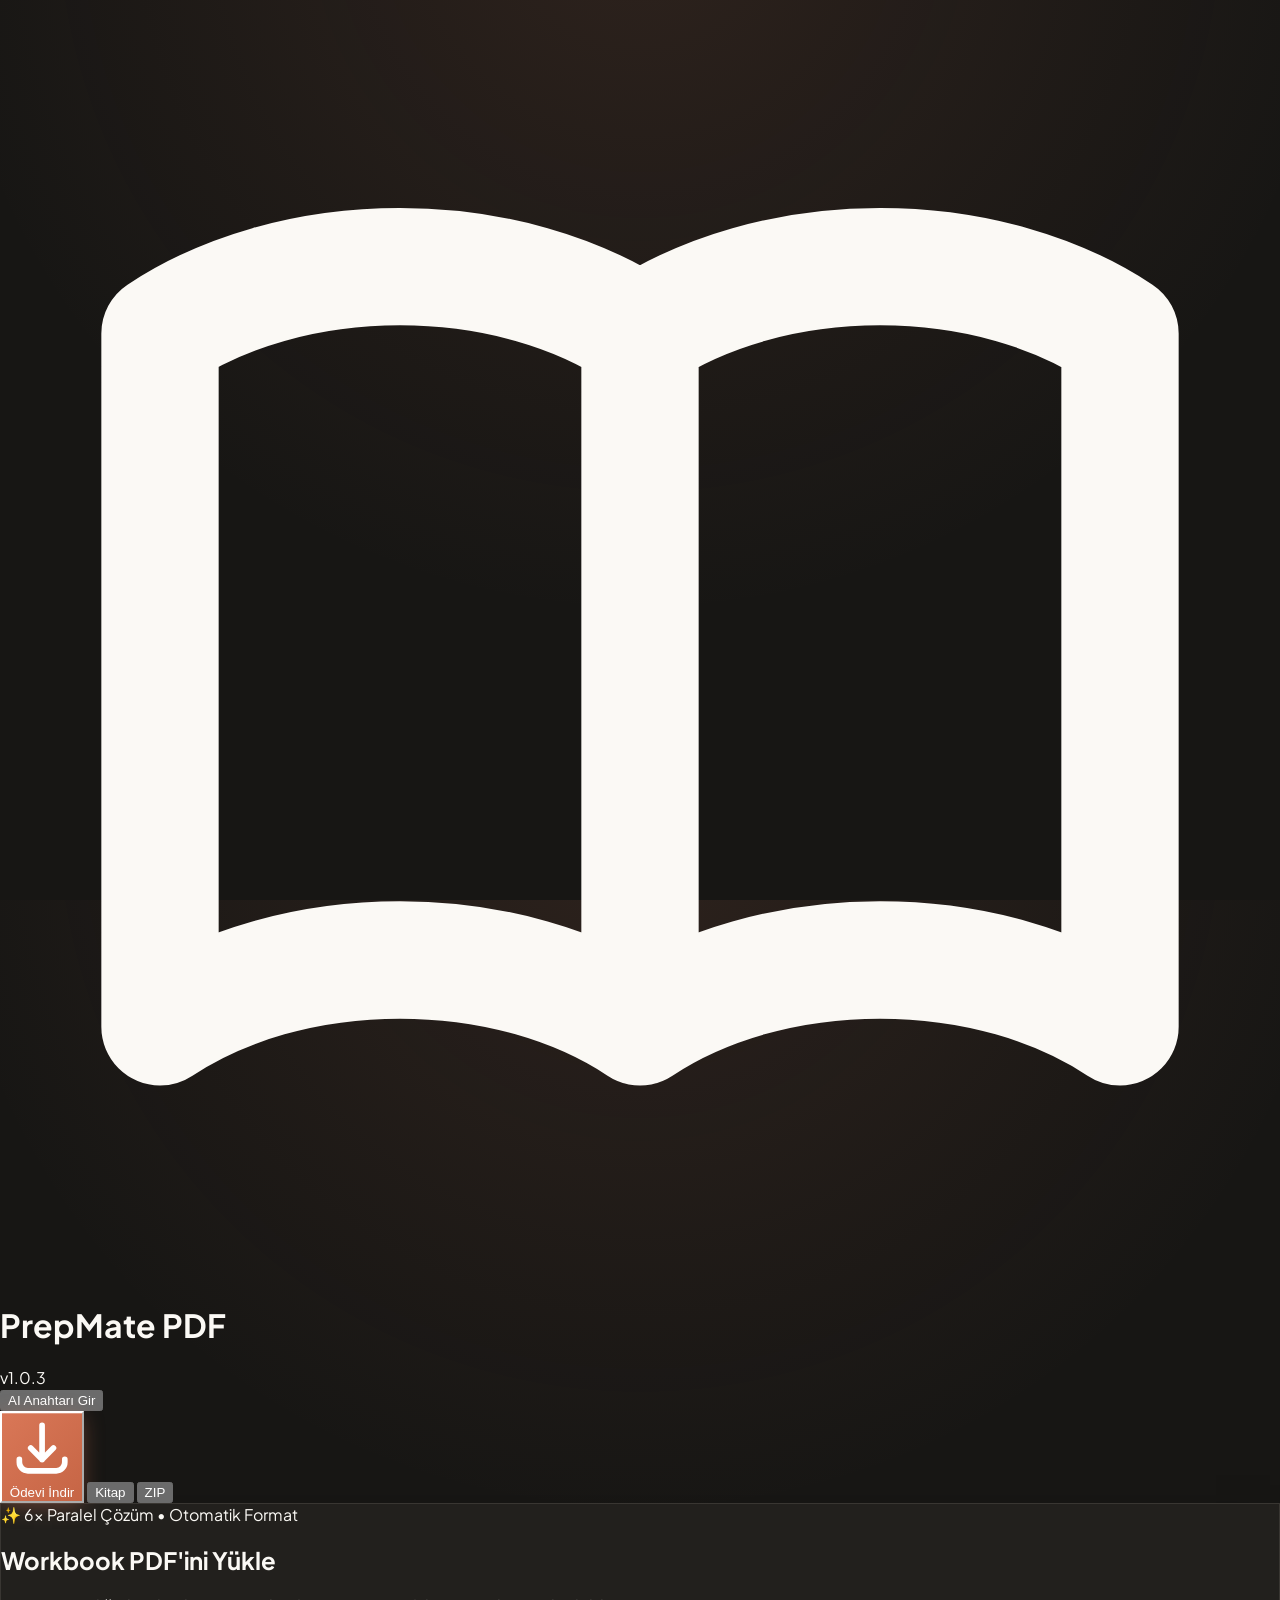
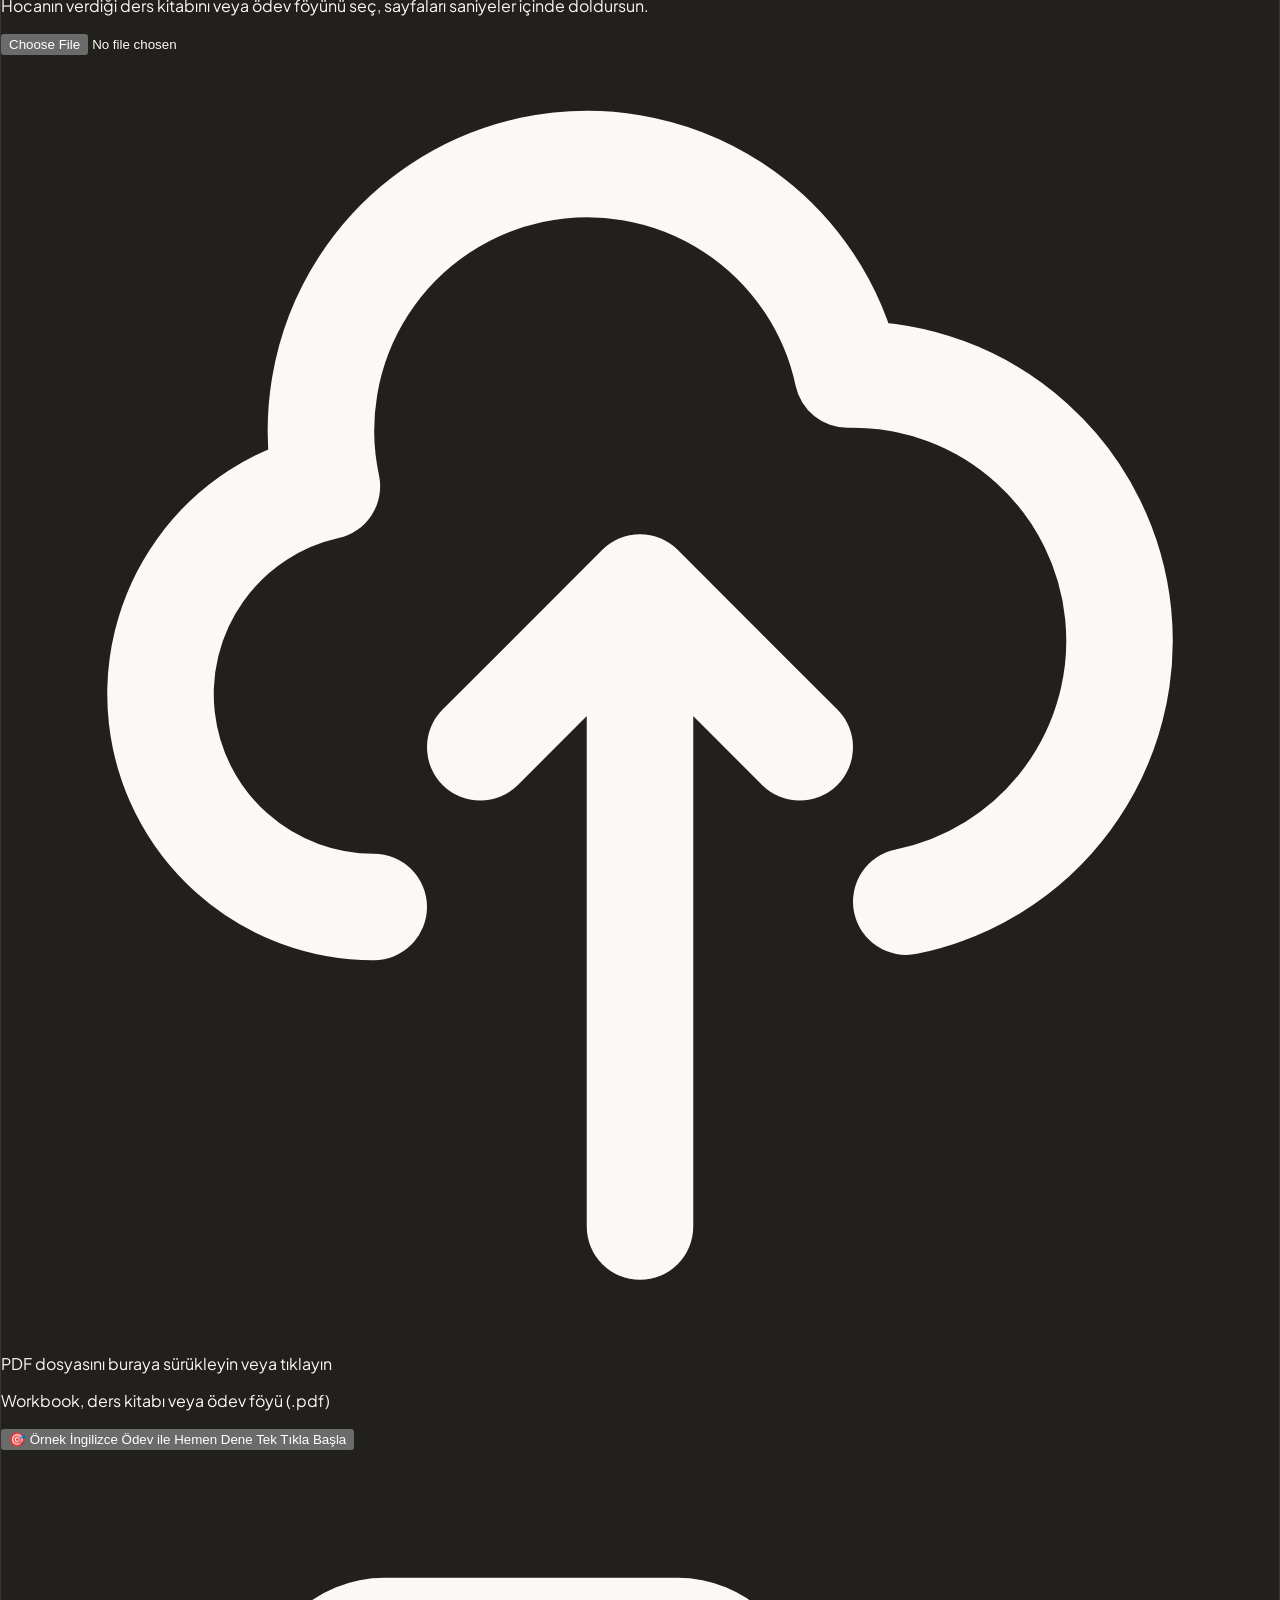
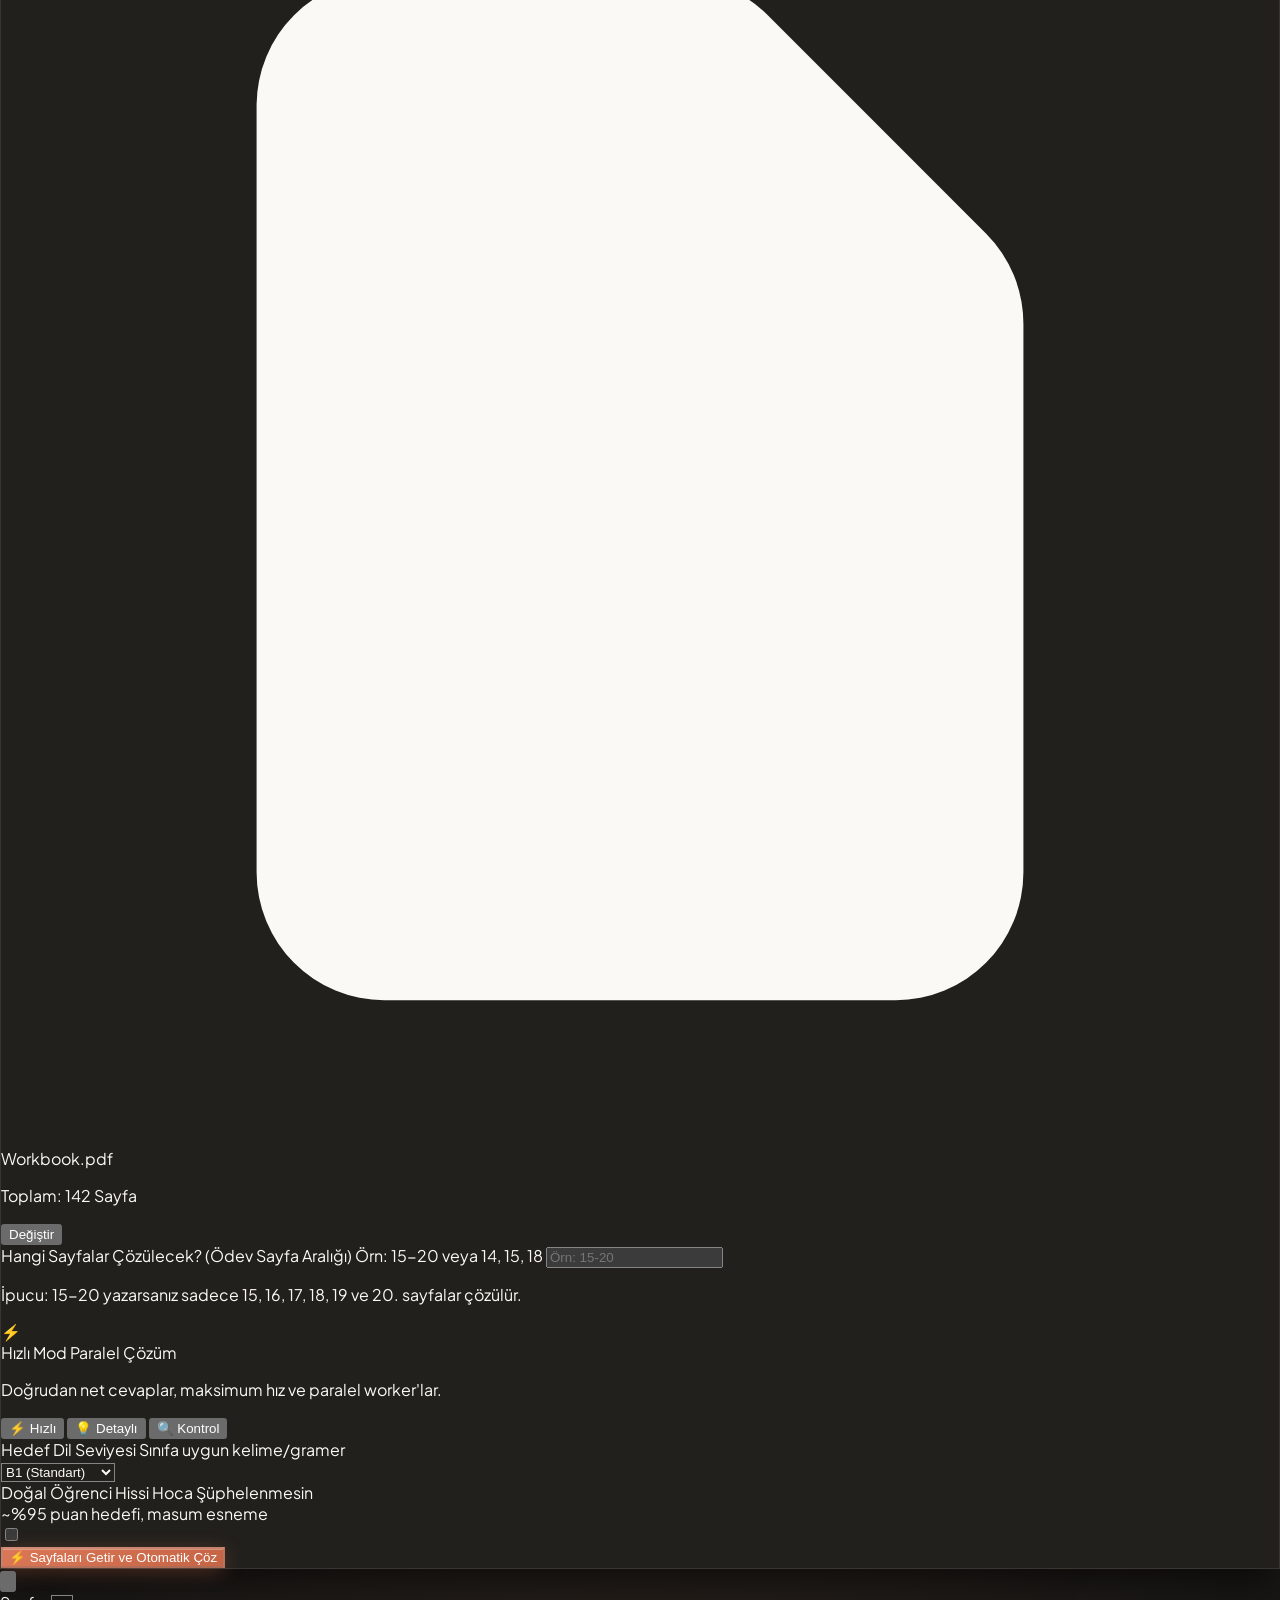
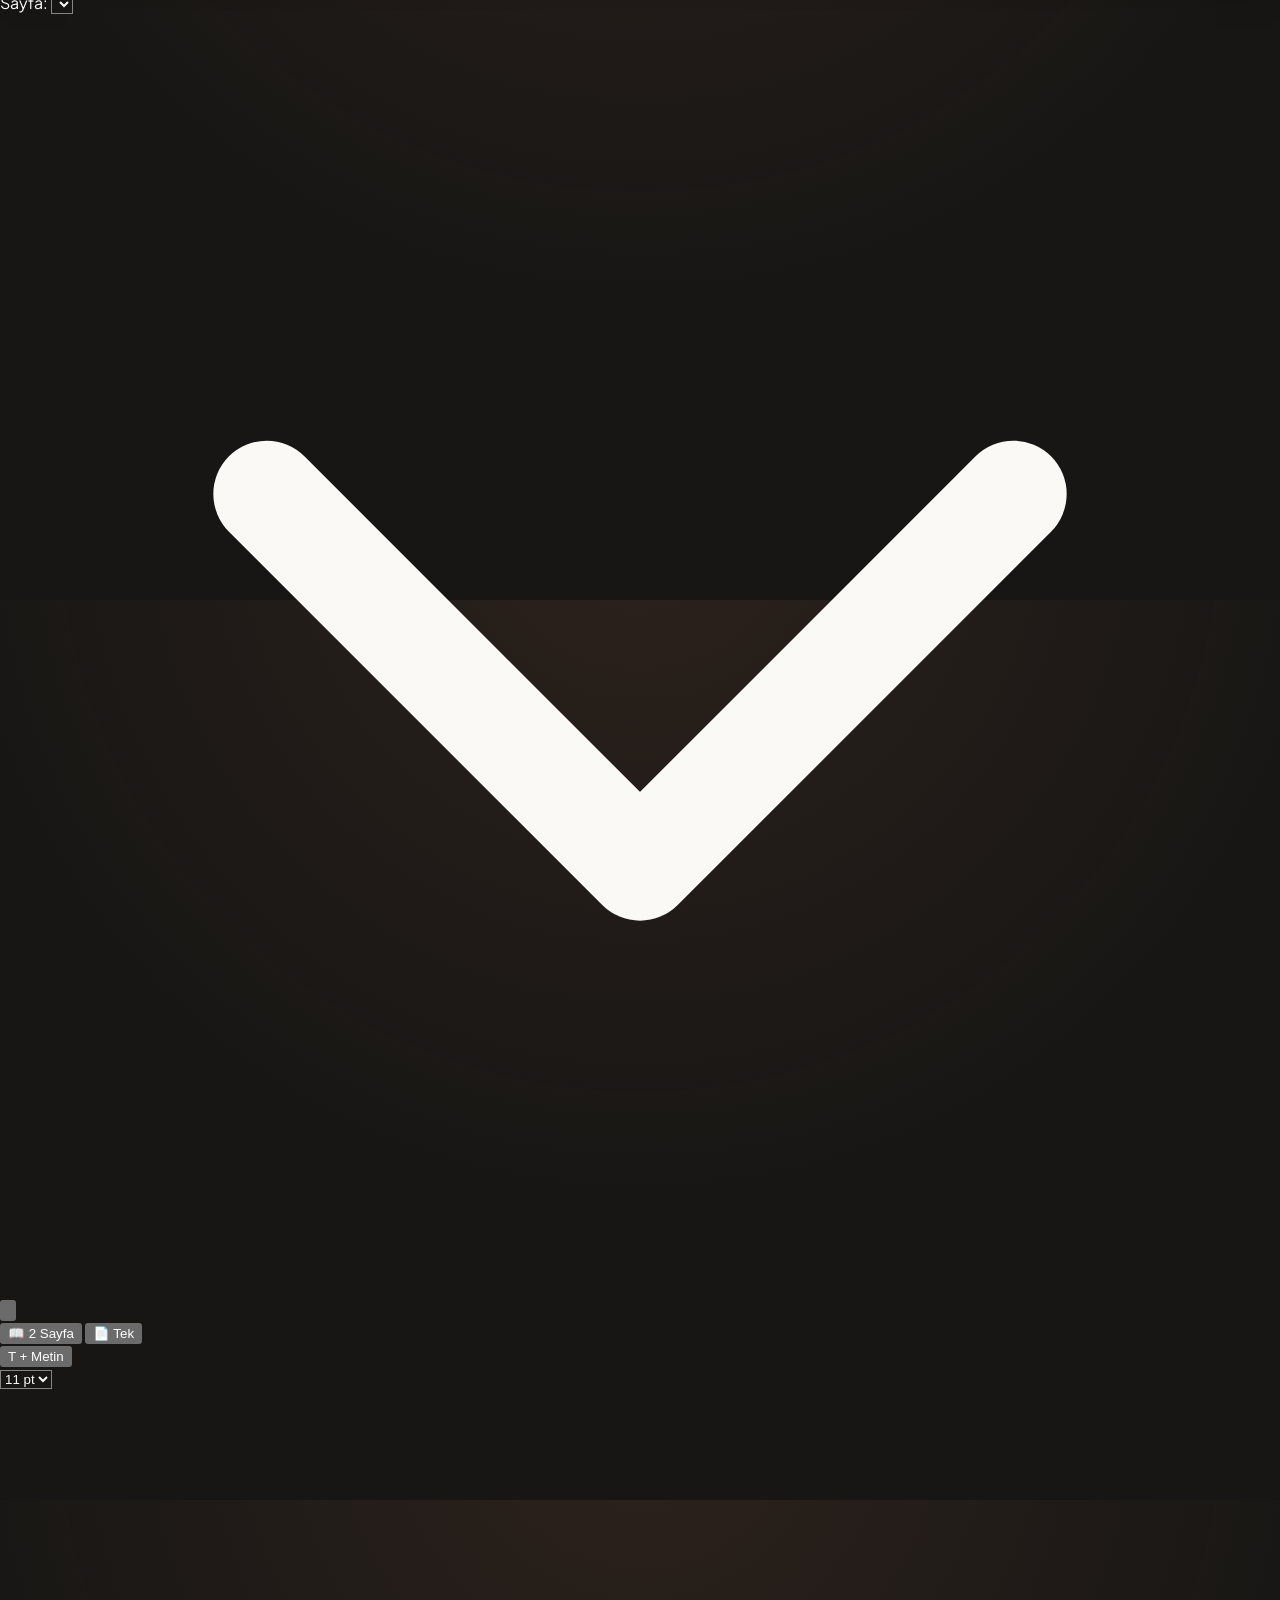
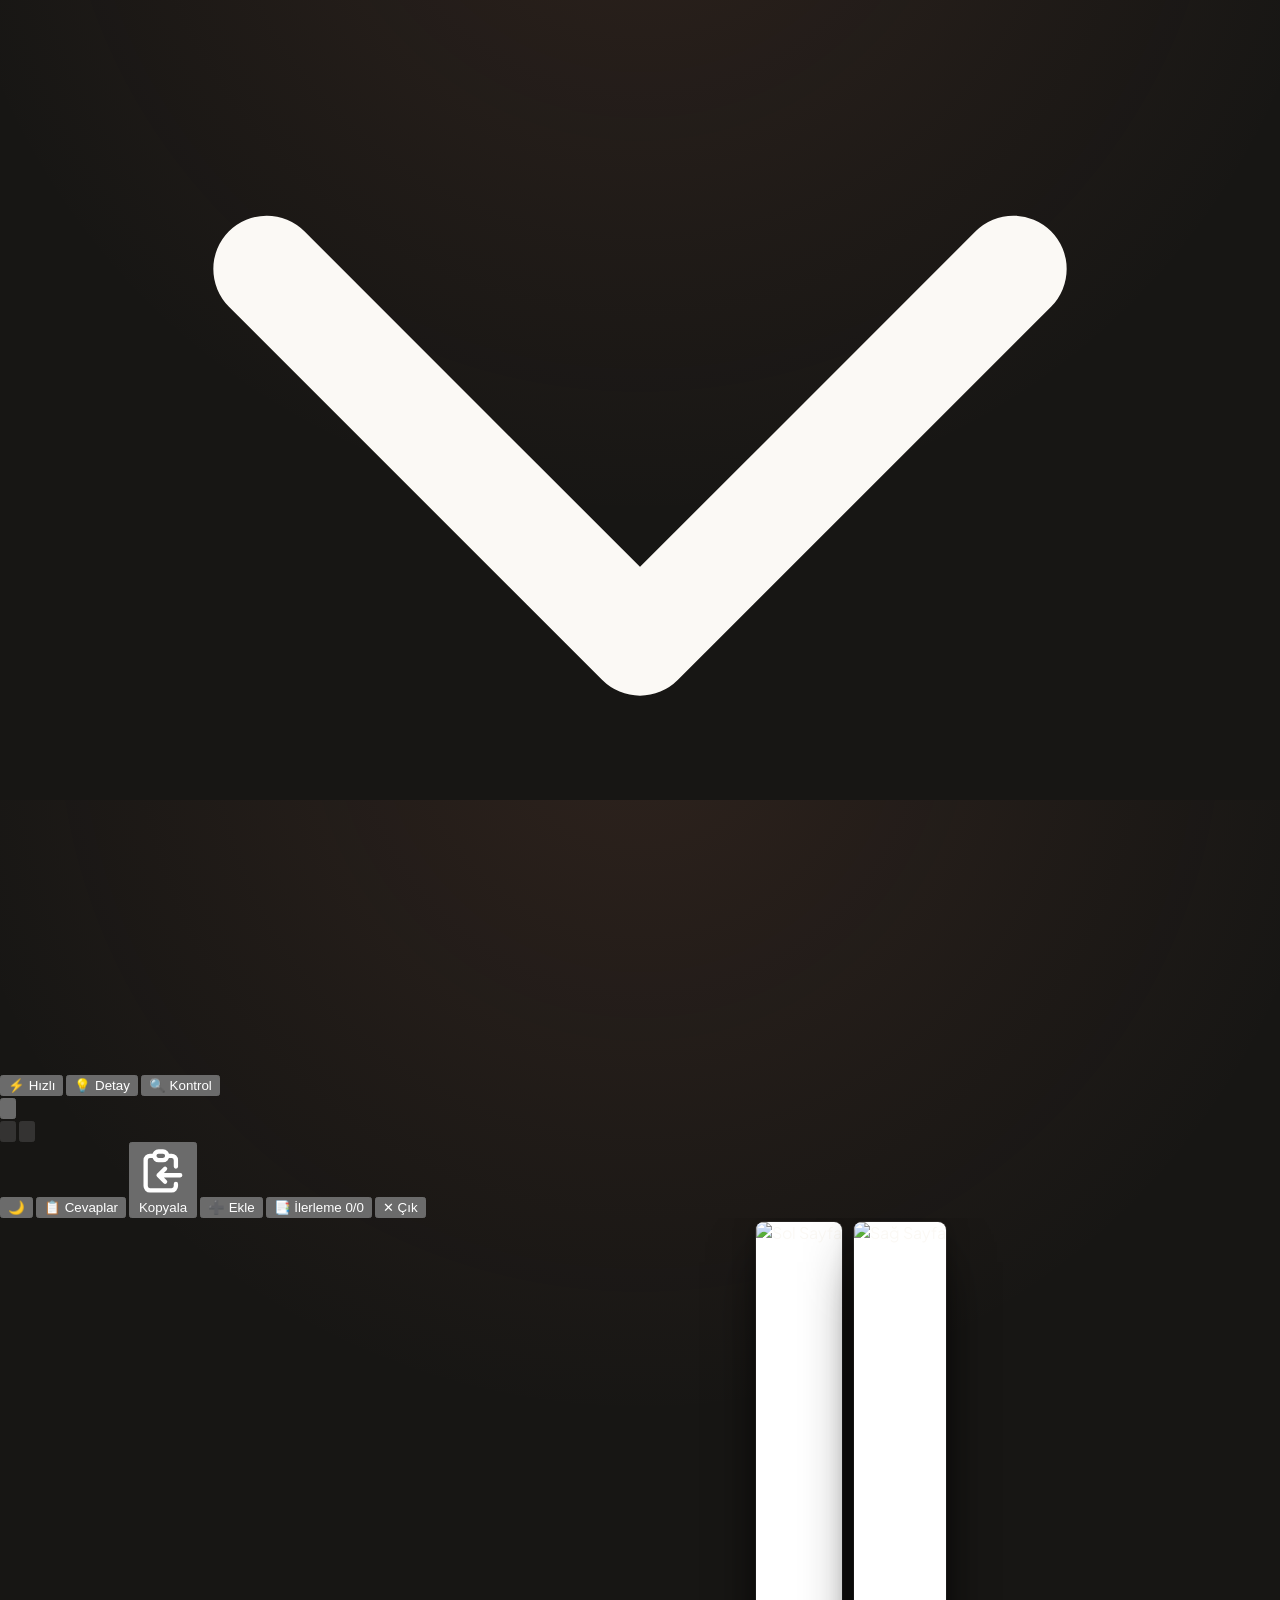
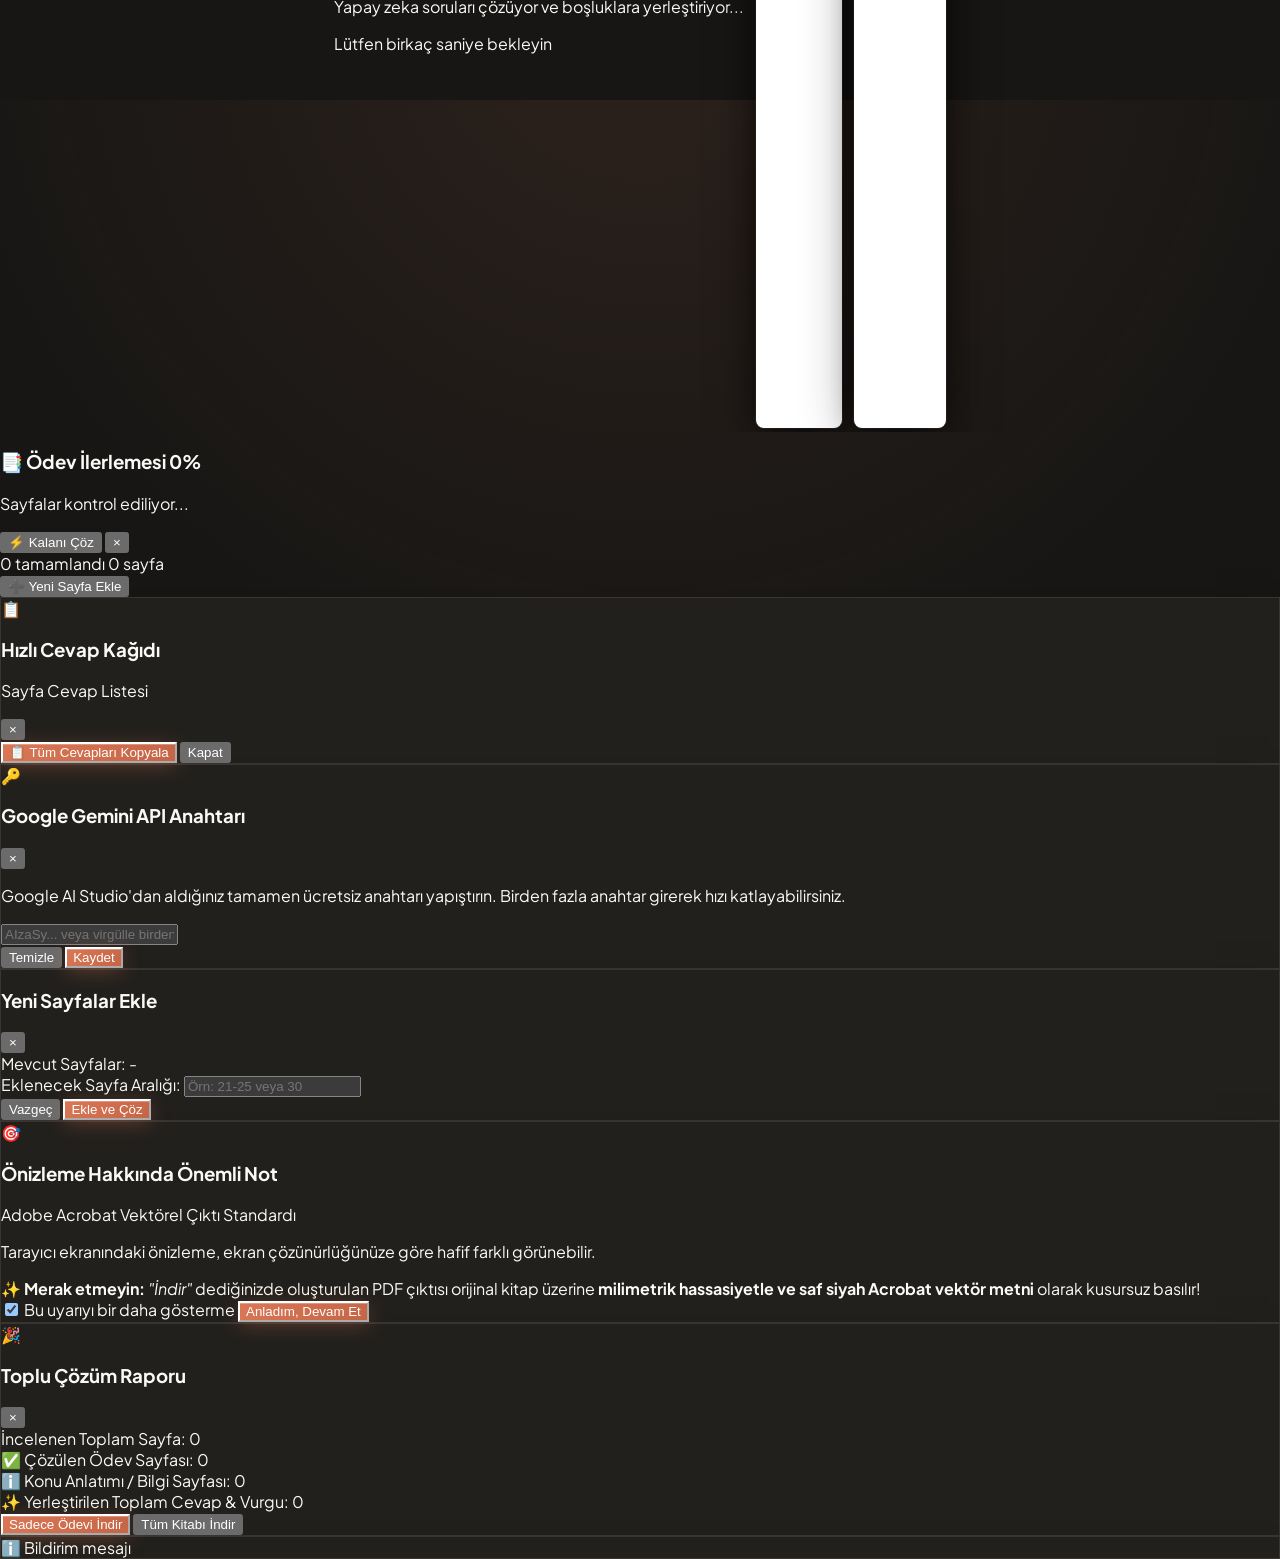
==== commit bbeb25fa: "refactor: declutter editor action bars, expand PDF canvas viewport, and streamline compact toolbar" ====
--- a/static/index.html
+++ b/static/index.html
@@ -39,46 +39,43 @@
 </head>
 <body class="bg-[#171614] text-[#fbf9f5] h-screen flex flex-col overflow-hidden">
 
-  <!-- Top Navigation Bar (Claude Style) -->
-  <header class="border-b border-[#2d2b27] bg-[#1d1b18]/95 backdrop-blur-md px-5 py-2.5 flex items-center justify-between shadow-lg shrink-0 z-40">
-    <div class="flex items-center space-x-3">
+  <!-- Top Navigation Bar (Claude Style - Clean & Compact) -->
+  <header class="border-b border-[#2d2b27] bg-[#1d1b18] px-4 py-2 flex items-center justify-between shrink-0 z-40">
+    <div class="flex items-center space-x-2.5">
       <!-- Anthropic Asterisk / Spark Logo -->
-      <div class="w-9 h-9 rounded-xl bg-gradient-to-tr from-[#cc785c] via-[#d97757] to-[#e89274] flex items-center justify-center shadow-md shadow-[#cc785c]/25 ring-1 ring-white/10">
-        <svg class="w-5 h-5 text-white" fill="none" stroke="currentColor" viewBox="0 0 24 24"><path stroke-linecap="round" stroke-linejoin="round" stroke-width="2.2" d="M12 6.253v13m0-13C10.832 5.477 9.246 5 7.5 5S4.168 5.477 3 6.253v13C4.168 18.477 5.754 18 7.5 18s3.332.477 4.5 1.253m0-13C13.168 5.477 14.754 5 16.5 5c1.747 0 3.332.477 4.5 1.253v13C19.832 18.477 18.247 18 16.5 18c-1.746 0-3.332.477-4.5 1.253"></path></svg>
-      </div>
-      <div>
-        <h1 class="font-serif text-lg font-medium text-[#fbf9f5] leading-tight flex items-center gap-2">
+      <div class="w-7 h-7 rounded-lg bg-gradient-to-tr from-[#cc785c] via-[#d97757] to-[#e89274] flex items-center justify-center shadow-md shadow-[#cc785c]/25 ring-1 ring-white/10">
+        <svg class="w-4 h-4 text-white" fill="none" stroke="currentColor" viewBox="0 0 24 24"><path stroke-linecap="round" stroke-linejoin="round" stroke-width="2.2" d="M12 6.253v13m0-13C10.832 5.477 9.246 5 7.5 5S4.168 5.477 3 6.253v13C4.168 18.477 5.754 18 7.5 18s3.332.477 4.5 1.253m0-13C13.168 5.477 14.754 5 16.5 5c1.747 0 3.332.477 4.5 1.253v13C19.832 18.477 18.247 18 16.5 18c-1.746 0-3.332.477-4.5 1.253"></path></svg>
+      </div>
+      <div class="flex items-center gap-2">
+        <h1 class="font-serif text-base font-medium text-[#fbf9f5] leading-none">
           PrepMate <span class="text-[#d97757] font-semibold italic">PDF</span>
-          <span class="text-[10px] font-sans font-medium px-2 py-0.5 rounded-full bg-[#cc785c]/15 text-[#e58f74] border border-[#cc785c]/30">v1.0.2 Pro</span>
         </h1>
-        <p class="text-[10px] text-[#a39e97]">AI Workbook & Homework Solver</p>
+        <span class="text-[9px] font-mono px-1.5 py-0.5 rounded bg-[#cc785c]/15 text-[#e58f74] border border-[#cc785c]/30">v1.0.3</span>
       </div>
     </div>
 
     <!-- Right Controls -->
-    <div class="flex items-center space-x-3">
-      <button id="apiKeyBtn" class="flex items-center space-x-2 text-xs bg-[#272522] hover:bg-[#312e2a] border border-[#3d3a36] px-3.5 py-1.5 rounded-xl transition shadow-sm text-[#ece8e1]">
+    <div class="flex items-center space-x-2">
+      <button id="apiKeyBtn" class="flex items-center space-x-1.5 text-xs bg-[#272522] hover:bg-[#312e2a] border border-[#3d3a36] px-3 py-1 rounded-xl transition text-[#ece8e1]">
         <span id="apiKeyStatusDot" class="w-2 h-2 rounded-full bg-[#d4a373]"></span>
         <span id="apiKeyBtnText">AI Anahtarı</span>
       </button>
 
-      <div id="exportGroup" class="hidden flex items-center space-x-2">
+      <div id="exportGroup" class="hidden flex items-center space-x-1.5">
         <!-- Download Only Homework Pages -->
-        <button id="downloadHwBtn" class="flex items-center space-x-1.5 text-xs font-semibold glow-btn-primary px-3.5 py-1.5 rounded-xl shadow-md transition">
+        <button id="downloadHwBtn" class="flex items-center space-x-1.5 text-xs font-bold glow-btn-primary px-3 py-1 rounded-xl shadow-md transition" title="Yalnızca ödev sayfalarını doldurup Acrobat vektörel formatında indir">
           <svg class="w-3.5 h-3.5" fill="none" stroke="currentColor" viewBox="0 0 24 24"><path stroke-linecap="round" stroke-linejoin="round" stroke-width="2" d="M4 16v1a3 3 0 003 3h10a3 3 0 003-3v-1m-4-4l-4 4m0 0l-4-4m4 4V4"></path></svg>
-          <span>Sadece Ödev Sayfalarını İndir</span>
+          <span>Ödevi İndir</span>
         </button>
 
         <!-- Download Full Book -->
-        <button id="downloadFullBtn" class="flex items-center space-x-1.5 text-xs font-semibold bg-[#272522] hover:bg-[#312e2a] border border-[#3d3a36] text-[#ece8e1] px-3 py-1.5 rounded-xl transition">
-          <svg class="w-3.5 h-3.5 text-[#d4a373]" fill="none" stroke="currentColor" viewBox="0 0 24 24"><path stroke-linecap="round" stroke-linejoin="round" stroke-width="2" d="M12 6.253v13m0-13C10.832 5.477 9.246 5 7.5 5S4.168 5.477 3 6.253v13C4.168 18.477 5.754 18 7.5 18s3.332.477 4.5 1.253m0-13C13.168 5.477 14.754 5 16.5 5c1.747 0 3.332.477 4.5 1.253v13C19.832 18.477 18.247 18 16.5 18c-1.746 0-3.332.477-4.5 1.253"></path></svg>
-          <span>Tüm Kitabı İndir</span>
+        <button id="downloadFullBtn" class="flex items-center space-x-1 text-xs font-medium bg-[#272522] hover:bg-[#312e2a] border border-[#3d3a36] text-[#ece8e1] px-2.5 py-1 rounded-xl transition" title="Tüm çalışma kitabını indir">
+          <span>Kitap</span>
         </button>
 
         <!-- Download All as ZIP -->
-        <button id="downloadZipBtn" class="flex items-center space-x-1.5 text-xs font-semibold bg-[#342e26] hover:bg-[#3d372e] border border-[#52483a] text-[#e8d2b5] px-3 py-1.5 rounded-xl transition" title="Tüm çözülen ödevleri tek bir ZIP arşivi olarak indir">
-          <svg class="w-3.5 h-3.5 text-[#d4a373]" fill="none" stroke="currentColor" viewBox="0 0 24 24"><path stroke-linecap="round" stroke-linejoin="round" stroke-width="2" d="M5 8h14M5 8a2 2 0 110-4h14a2 2 0 110 4M5 8v10a2 2 0 002 2h10a2 2 0 002-2V8m-9 4h4"></path></svg>
-          <span>ZIP İndir</span>
+        <button id="downloadZipBtn" class="flex items-center space-x-1 text-xs font-medium bg-[#272522] hover:bg-[#312e2a] border border-[#3d3a36] text-[#d4a373] px-2.5 py-1 rounded-xl transition" title="Tüm çözülen ödevleri tek bir ZIP arşivi olarak indir">
+          <span>ZIP</span>
         </button>
       </div>
     </div>
@@ -208,117 +205,114 @@
     <!-- STEP 2: Acrobat-Style Viewer & Interactive Editor Screen -->
     <section id="editorSection" class="hidden flex-1 flex flex-col overflow-hidden h-full">
       
-      <!-- Secondary Action Bar (Claude Style) -->
-      <div class="bg-[#1b1916]/95 border-b border-[#2d2b27] backdrop-blur-xl px-5 py-2 flex items-center justify-between gap-3 shrink-0 z-30 shadow-md">
+      <!-- Secondary Action Bar (Claude Style - Clean & Compact) -->
+      <div class="bg-[#1b1916]/95 border-b border-[#2d2b27] backdrop-blur-xl px-3 py-1.5 flex items-center justify-between gap-2 shrink-0 z-30 shadow-md">
         
         <!-- Left: Page Navigator & View Mode -->
-        <div class="flex items-center space-x-2">
-          <button id="prevPageBtn" class="p-1.5 rounded-lg hover:bg-white/[0.08] text-[#a39e97] hover:text-white disabled:opacity-30 disabled:cursor-not-allowed transition">
-            <svg class="w-5 h-5" fill="none" stroke="currentColor" viewBox="0 0 24 24"><path stroke-linecap="round" stroke-linejoin="round" stroke-width="2" d="M15 19l-7-7 7-7"></path></svg>
+        <div class="flex items-center space-x-1.5">
+          <button id="prevPageBtn" class="p-1 rounded-lg hover:bg-white/[0.08] text-[#a39e97] hover:text-white disabled:opacity-30 disabled:cursor-not-allowed transition" title="Önceki Sayfa">
+            <svg class="w-4 h-4" fill="none" stroke="currentColor" viewBox="0 0 24 24"><path stroke-linecap="round" stroke-linejoin="round" stroke-width="2" d="M15 19l-7-7 7-7"></path></svg>
           </button>
           
-          <div class="flex items-center space-x-1.5 text-xs font-semibold bg-[#272522] hover:bg-[#312e2a] px-3 py-1.5 rounded-xl border border-[#3d3a36] hover:border-[#cc785c]/40 shadow-inner transition">
+          <div class="flex items-center space-x-1 text-xs font-semibold bg-[#272522] hover:bg-[#312e2a] px-2.5 py-1 rounded-xl border border-[#3d3a36] hover:border-[#cc785c]/40 shadow-inner transition">
             <span class="text-[#a39e97]">Sayfa:</span>
-            <select id="pageSelectDropdown" class="bg-transparent text-white font-bold outline-none cursor-pointer appearance-none pr-1 text-xs">
+            <select id="pageSelectDropdown" class="bg-transparent text-white font-bold outline-none cursor-pointer appearance-none pr-0.5 text-xs">
               <!-- Page options injected by JS -->
             </select>
             <svg class="w-3 h-3 text-[#a39e97] pointer-events-none" fill="none" stroke="currentColor" viewBox="0 0 24 24"><path stroke-linecap="round" stroke-linejoin="round" stroke-width="2" d="M19 9l-7 7-7-7"></path></svg>
           </div>
 
-          <button id="nextPageBtn" class="p-1.5 rounded-lg hover:bg-white/[0.08] text-[#a39e97] hover:text-white disabled:opacity-30 disabled:cursor-not-allowed transition">
-            <svg class="w-5 h-5" fill="none" stroke="currentColor" viewBox="0 0 24 24"><path stroke-linecap="round" stroke-linejoin="round" stroke-width="2" d="M9 5l7 7-7 7"></path></svg>
+          <button id="nextPageBtn" class="p-1 rounded-lg hover:bg-white/[0.08] text-[#a39e97] hover:text-white disabled:opacity-30 disabled:cursor-not-allowed transition" title="Sonraki Sayfa">
+            <svg class="w-4 h-4" fill="none" stroke="currentColor" viewBox="0 0 24 24"><path stroke-linecap="round" stroke-linejoin="round" stroke-width="2" d="M9 5l7 7-7 7"></path></svg>
           </button>
 
           <!-- 2-Page / Single-Page Toggle Buttons -->
-          <div class="flex items-center space-x-1 bg-[#171614] border border-[#383530] rounded-xl p-0.5 text-xs ml-2">
-            <button id="twoPageViewBtn" class="px-2.5 py-1 rounded-lg bg-[#cc785c] text-white font-semibold transition flex items-center gap-1 shadow-sm">
+          <div class="flex items-center space-x-0.5 bg-[#171614] border border-[#383530] rounded-xl p-0.5 text-xs ml-1">
+            <button id="twoPageViewBtn" class="px-2 py-0.5 rounded-lg bg-[#cc785c] text-white font-semibold transition flex items-center gap-1 shadow-sm" title="İki Sayfa Görünümü">
               <span>📖 2 Sayfa</span>
             </button>
-            <button id="singlePageViewBtn" class="px-2.5 py-1 rounded-lg text-[#a39e97] hover:text-white font-medium transition flex items-center gap-1">
-              <span>📄 Tek Sayfa</span>
+            <button id="singlePageViewBtn" class="px-2 py-0.5 rounded-lg text-[#a39e97] hover:text-white font-medium transition flex items-center gap-1" title="Tek Sayfa Görünümü">
+              <span>📄 Tek</span>
             </button>
           </div>
         </div>
 
-        <!-- Center: Text Tools & Undo/Redo -->
-        <div class="flex items-center space-x-2">
+        <!-- Center: Text Tools, Modes, Undo/Redo -->
+        <div class="flex items-center space-x-1.5">
           <!-- Add Text Box Tool -->
-          <button id="addTextBoxBtn" class="flex items-center space-x-1.5 text-xs bg-[#272522] hover:bg-[#312e2a] hover:border-[#cc785c]/50 border border-[#3d3a36] px-3 py-1.5 rounded-xl text-[#ece8e1] transition font-medium">
+          <button id="addTextBoxBtn" class="flex items-center space-x-1 text-xs bg-[#272522] hover:bg-[#312e2a] hover:border-[#cc785c]/50 border border-[#3d3a36] px-2.5 py-1 rounded-xl text-[#ece8e1] transition font-medium" title="Sayfaya metin kutusu ekle">
             <span class="font-serif font-black text-[#d97757] text-sm">T</span>
-            <span>+ Metin Kutusu</span>
+            <span>+ Metin</span>
           </button>
 
           <!-- Font Size Selector -->
-          <div class="flex items-center space-x-1 text-xs bg-[#272522] hover:bg-[#312e2a] border border-[#3d3a36] hover:border-[#cc785c]/40 rounded-xl px-2.5 py-1.5 transition">
-            <span class="text-[#a39e97] text-[11px]">Boyut:</span>
-            <select id="fontSizeSelect" class="bg-transparent text-white text-xs outline-none cursor-pointer font-medium appearance-none pr-1">
+          <div class="flex items-center space-x-1 text-xs bg-[#272522] hover:bg-[#312e2a] border border-[#3d3a36] hover:border-[#cc785c]/40 rounded-xl px-2 py-1 transition" title="Yazı Boyutu">
+            <select id="fontSizeSelect" class="bg-transparent text-white text-xs outline-none cursor-pointer font-medium appearance-none pr-0.5">
               <option value="9">9 pt</option>
               <option value="10">10 pt</option>
-              <option value="11" selected>11 pt (Varsayılan)</option>
+              <option value="11" selected>11 pt</option>
               <option value="12">12 pt</option>
               <option value="14">14 pt</option>
             </select>
-            <svg class="w-3 h-3 text-[#a39e97] pointer-events-none" fill="none" stroke="currentColor" viewBox="0 0 24 24"><path stroke-linecap="round" stroke-linejoin="round" stroke-width="2" d="M19 9l-7 7-7-7"></path></svg>
-          </div>
-
+            <svg class="w-2.5 h-2.5 text-[#a39e97] pointer-events-none" fill="none" stroke="currentColor" viewBox="0 0 24 24"><path stroke-linecap="round" stroke-linejoin="round" stroke-width="2" d="M19 9l-7 7-7-7"></path></svg>
+          </div>
 
           <!-- Mode Toggle in Editor Bar -->
           <div class="flex items-center bg-[#171614] border border-[#383530] rounded-xl p-0.5 text-xs">
-            <button id="editorFastModeBtn" class="px-2.5 py-1 rounded-lg bg-[#cc785c] text-white font-semibold transition" title="Hızlı Mod (Paralel)">⚡ Hızlı</button>
-            <button id="editorDetailedModeBtn" class="px-2.5 py-1 rounded-lg text-[#a39e97] hover:text-white transition" title="Detaylı Mod (Açıklamalı)">💡 Detaylı</button>
-            <button id="editorCheckModeBtn" class="px-2.5 py-1 rounded-lg text-[#a39e97] hover:text-emerald-400 transition" title="Ödev Kontrol Modu">🔍 Kontrol</button>
+            <button id="editorFastModeBtn" class="px-2 py-0.5 rounded-lg bg-[#cc785c] text-white font-semibold transition" title="Hızlı Mod (Paralel)">⚡ Hızlı</button>
+            <button id="editorDetailedModeBtn" class="px-2 py-0.5 rounded-lg text-[#a39e97] hover:text-white transition" title="Detaylı Mod (Açıklamalı)">💡 Detay</button>
+            <button id="editorCheckModeBtn" class="px-2 py-0.5 rounded-lg text-[#a39e97] hover:text-emerald-400 transition" title="Ödev Kontrol Modu">🔍 Kontrol</button>
           </div>
 
           <!-- Re-solve Button -->
-          <button id="reSolveBtn" title="Bu sayfayı yapay zekayla tekrar çöz" class="p-1.5 text-xs text-[#a39e97] hover:text-[#d4a373] hover:bg-white/[0.08] rounded-xl transition">
-            <svg class="w-4 h-4" fill="none" stroke="currentColor" viewBox="0 0 24 24"><path stroke-linecap="round" stroke-linejoin="round" stroke-width="2" d="M4 4v5h.582m15.356 2A8.001 8.001 0 004.582 9m0 0H9m11 11v-5h-.581m0 0a8.003 8.003 0 01-15.357-2m15.357 2H15"></path></svg>
+          <button id="reSolveBtn" title="Bu sayfayı yapay zekayla tekrar çöz" class="p-1 text-xs text-[#a39e97] hover:text-[#d4a373] hover:bg-white/[0.08] rounded-xl transition">
+            <svg class="w-3.5 h-3.5" fill="none" stroke="currentColor" viewBox="0 0 24 24"><path stroke-linecap="round" stroke-linejoin="round" stroke-width="2" d="M4 4v5h.582m15.356 2A8.001 8.001 0 004.582 9m0 0H9m11 11v-5h-.581m0 0a8.003 8.003 0 01-15.357-2m15.357 2H15"></path></svg>
           </button>
 
           <!-- Undo / Redo Buttons -->
           <div class="flex items-center space-x-0.5 bg-[#171614] border border-[#383530] rounded-xl p-0.5 text-xs">
-            <button id="undoBtn" title="Geri Al (Ctrl + Z)" class="p-1.5 text-[#a39e97] hover:text-white hover:bg-white/[0.08] rounded-lg transition">
+            <button id="undoBtn" title="Geri Al (Ctrl + Z)" class="p-1 text-[#a39e97] hover:text-white hover:bg-white/[0.08] rounded-lg transition">
               <svg class="w-3.5 h-3.5" fill="none" stroke="currentColor" viewBox="0 0 24 24"><path stroke-linecap="round" stroke-linejoin="round" stroke-width="2" d="M3 10h10a5 5 0 015 5v2M3 10l6-6m-6 6l6 6"></path></svg>
             </button>
-            <button id="redoBtn" title="İleri Al (Ctrl + Y veya Ctrl + Shift + Z)" class="p-1.5 text-[#a39e97] hover:text-white hover:bg-white/[0.08] rounded-lg transition">
+            <button id="redoBtn" title="İleri Al (Ctrl + Y)" class="p-1 text-[#a39e97] hover:text-white hover:bg-white/[0.08] rounded-lg transition">
               <svg class="w-3.5 h-3.5" fill="none" stroke="currentColor" viewBox="0 0 24 24"><path stroke-linecap="round" stroke-linejoin="round" stroke-width="2" d="M21 10H11a5 5 0 00-5 5v2m15-7l-6-6m6 6l-6 6"></path></svg>
             </button>
           </div>
         </div>
 
         <!-- Right: Actions & Tools -->
-        <div class="flex items-center space-x-2 text-xs">
+        <div class="flex items-center space-x-1.5 text-xs">
           <!-- Parchment Eye-Care Toggle -->
-          <button id="parchmentToggleBtn" title="Göz Koruma: Sayfalara sıcak parşömen filtresi uygula" class="flex items-center space-x-1.5 bg-[#272522] hover:bg-[#312e2a] text-[#d4a373] border border-[#3d3a36] px-2.5 py-1.5 rounded-xl transition font-medium">
+          <button id="parchmentToggleBtn" title="Göz Koruma: Sayfalara sıcak parşömen filtresi uygula" class="p-1.5 bg-[#272522] hover:bg-[#312e2a] text-[#d4a373] border border-[#3d3a36] rounded-xl transition font-medium">
             <span>🌙</span>
-            <span class="hidden sm:inline">Göz Koruma</span>
           </button>
 
           <!-- Quick Cheat Sheet Button -->
-          <button id="cheatSheetBtn" title="Bu sayfadaki tüm soruların numaralı cevap dökümünü aç" class="flex items-center space-x-1.5 bg-[#cc785c]/15 hover:bg-[#cc785c]/25 text-[#e58f74] border border-[#cc785c]/35 px-3 py-1.5 rounded-xl transition font-medium shadow-sm">
+          <button id="cheatSheetBtn" title="Bu sayfadaki tüm soruların numaralı cevap dökümünü aç" class="flex items-center space-x-1 bg-[#cc785c]/15 hover:bg-[#cc785c]/25 text-[#e58f74] border border-[#cc785c]/35 px-2.5 py-1 rounded-xl transition font-medium shadow-sm">
             <span>📋</span>
-            <span>Cevap Kağıdı</span>
+            <span>Cevaplar</span>
           </button>
 
           <!-- Copy Page as Image Button -->
-          <button id="copyPageImageBtn" title="Aktif sayfayı çözümleriyle birlikte resim olarak panoya kopyala (Ctrl+V ile yapıştır)" class="flex items-center space-x-1.5 bg-[#2a9d8f]/15 hover:bg-[#2a9d8f]/25 text-[#52b788] border border-[#2a9d8f]/35 px-3 py-1.5 rounded-xl transition font-medium shadow-sm">
+          <button id="copyPageImageBtn" title="Aktif sayfayı çözümleriyle birlikte resim olarak panoya kopyala (Ctrl+V ile yapıştır)" class="flex items-center space-x-1 bg-[#2a9d8f]/15 hover:bg-[#2a9d8f]/25 text-[#52b788] border border-[#2a9d8f]/35 px-2.5 py-1 rounded-xl transition font-medium shadow-sm">
             <svg class="w-3.5 h-3.5 text-[#52b788]" fill="none" stroke="currentColor" viewBox="0 0 24 24"><path stroke-linecap="round" stroke-linejoin="round" stroke-width="2" d="M8 5H6a2 2 0 00-2 2v12a2 2 0 002 2h10a2 2 0 002-2v-1M8 5a2 2 0 002 2h2a2 2 0 002-2M8 5a2 2 0 012-2h2a2 2 0 012 2m0 0h2a2 2 0 012 2v3m2 4H10m0 0l3-3m-3 3l3 3"></path></svg>
-            <span>📸 Resim Kopyala</span>
+            <span>Kopyala</span>
           </button>
 
           <!-- Add More Pages Button (Visible on Wide Displays, also accessible in Sidebar) -->
-          <button id="addPagesBtn" title="Mevcut listeye yeni sayfalar ekle" class="hidden xl:flex items-center space-x-1.5 bg-[#272522] hover:bg-[#312e2a] text-[#ece8e1] border border-[#3d3a36] px-3 py-1.5 rounded-xl transition font-medium">
+          <button id="addPagesBtn" title="Mevcut listeye yeni sayfalar ekle" class="hidden 2xl:flex items-center space-x-1 bg-[#272522] hover:bg-[#312e2a] text-[#ece8e1] border border-[#3d3a36] px-2.5 py-1 rounded-xl transition font-medium">
             <span>➕</span>
-            <span>Sayfa Ekle</span>
+            <span>Ekle</span>
           </button>
 
           <!-- Toggle Progress Sidebar Button -->
-          <button id="toggleProgressSidebarBtn" class="flex items-center space-x-1.5 bg-[#272522] hover:bg-[#312e2a] border border-[#3d3a36] px-3 py-1.5 rounded-xl text-[#ece8e1] transition font-medium">
-            <span class="text-sm">📑</span>
+          <button id="toggleProgressSidebarBtn" title="Ödev İlerlemesi" class="flex items-center space-x-1.5 bg-[#272522] hover:bg-[#312e2a] border border-[#3d3a36] px-2.5 py-1 rounded-xl text-[#ece8e1] transition font-medium">
+            <span>📑</span>
             <span>İlerleme</span>
             <span id="progressSummaryBadge" class="px-1.5 py-0.5 rounded-full bg-[#cc785c]/20 text-[#e58f74] font-mono text-[10px] font-bold border border-[#cc785c]/30">0/0</span>
           </button>
 
-          <button id="backToUploadBtn" class="text-[#a39e97] hover:text-white px-2 py-1 rounded transition">Geri Dön</button>
+          <button id="backToUploadBtn" class="text-[#a39e97] hover:text-white px-2 py-1 rounded-lg transition" title="Geri Dön">✕ Çık</button>
         </div>
       </div>
 
@@ -348,7 +342,7 @@
         </div>
 
         <!-- Collapsible Progress Sidebar (Claude Style) -->
-        <aside id="progressSidebar" class="w-80 min-w-[20rem] bg-[#1d1b18] border-l border-[#2d2b27] flex flex-col shrink-0 z-20 shadow-xl overflow-hidden">
+        <aside id="progressSidebar" class="w-72 min-w-[17rem] bg-[#1d1b18] border-l border-[#2d2b27] flex flex-col shrink-0 z-20 shadow-xl overflow-hidden">
           <!-- Sidebar Header -->
           <div class="p-4 border-b border-[#2d2b27] flex items-center justify-between">
             <div>
--- a/static/style.css
+++ b/static/style.css
@@ -128,10 +128,10 @@
   display: flex;
   justify-content: center;
   align-items: center;
-  gap: 20px;
-  height: calc(100vh - 105px);
+  gap: 12px;
+  height: calc(100vh - 86px);
   width: 100%;
-  padding: 8px 16px;
+  padding: 4px 8px;
   box-sizing: border-box;
   overflow: hidden;
 }
@@ -139,7 +139,7 @@
 /* Page canvas container - fits nicely in screen height with modern drop shadow */
 .pdf-page-container {
   position: relative;
-  height: calc(100vh - 120px);
+  height: calc(100vh - 94px);
   box-shadow: 
     0 25px 60px -15px rgba(0, 0, 0, 0.9),
     0 0 25px -5px rgba(0, 0, 0, 0.5),
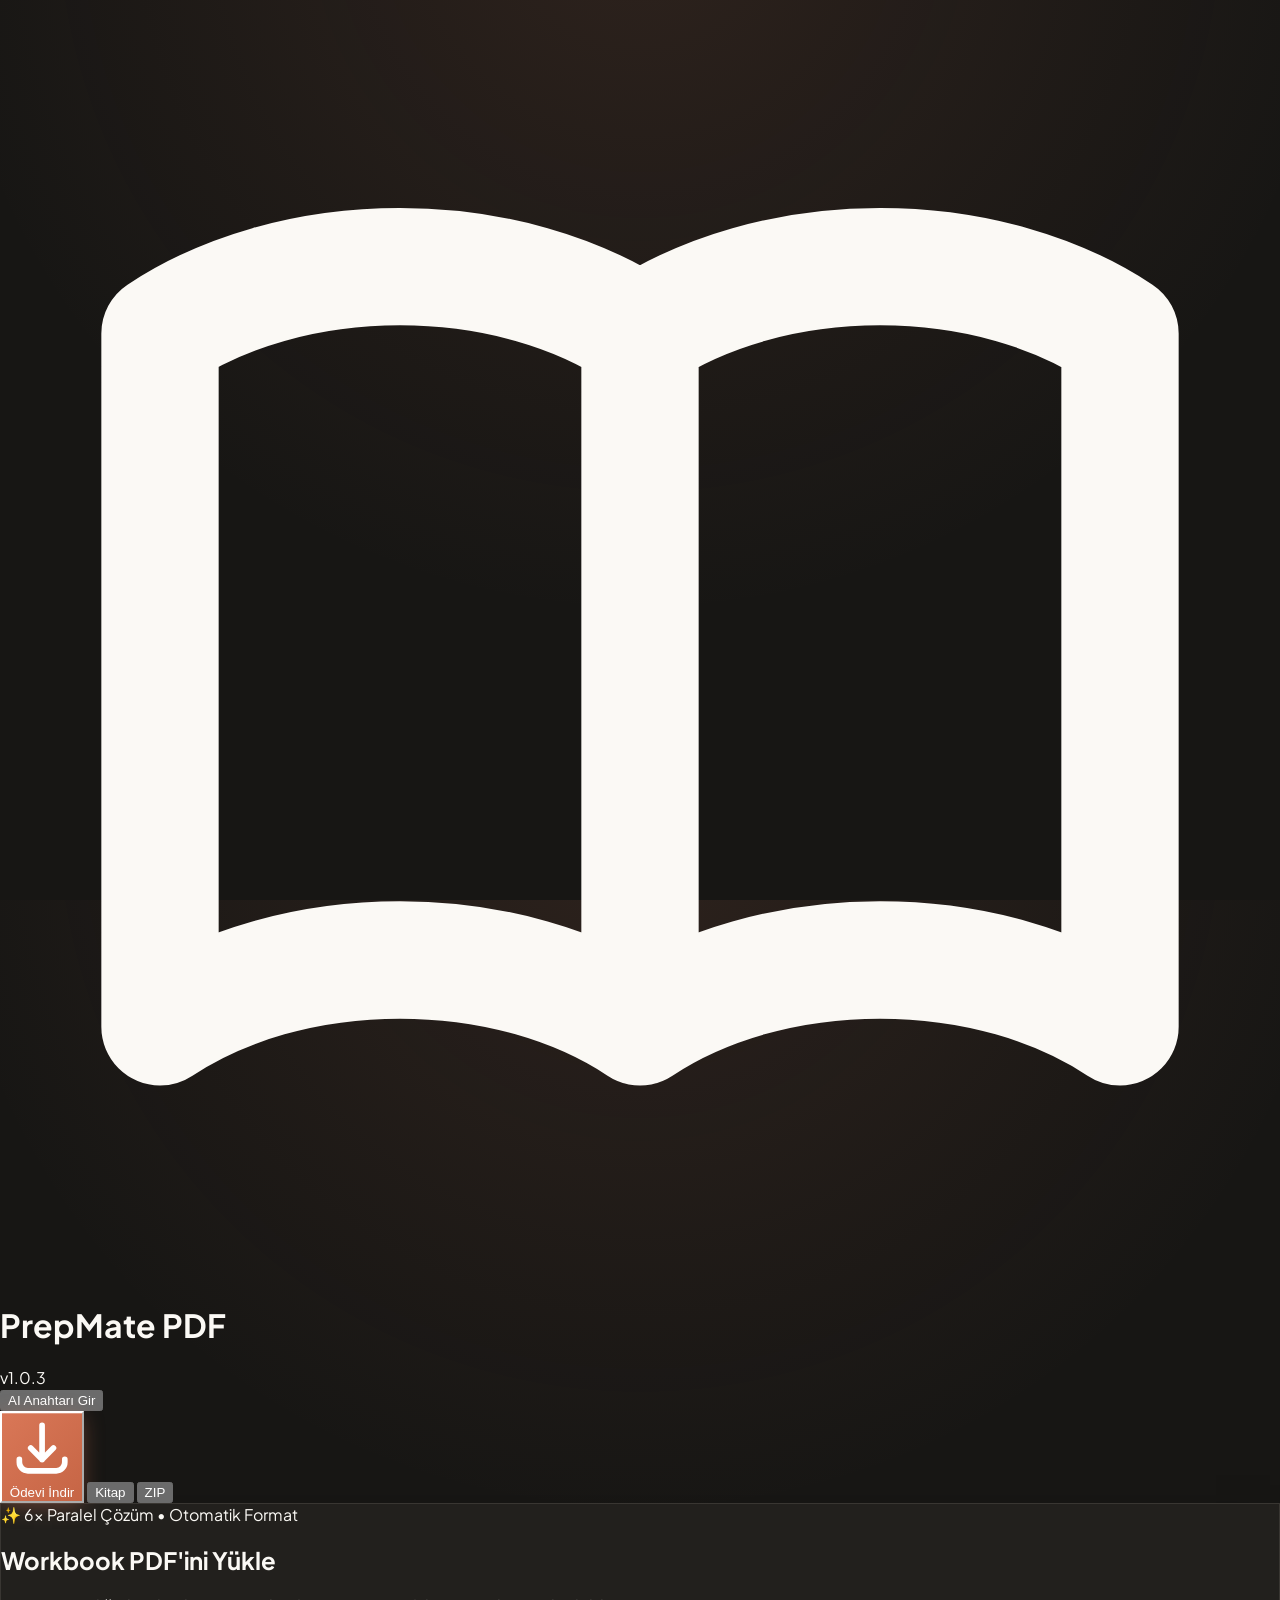
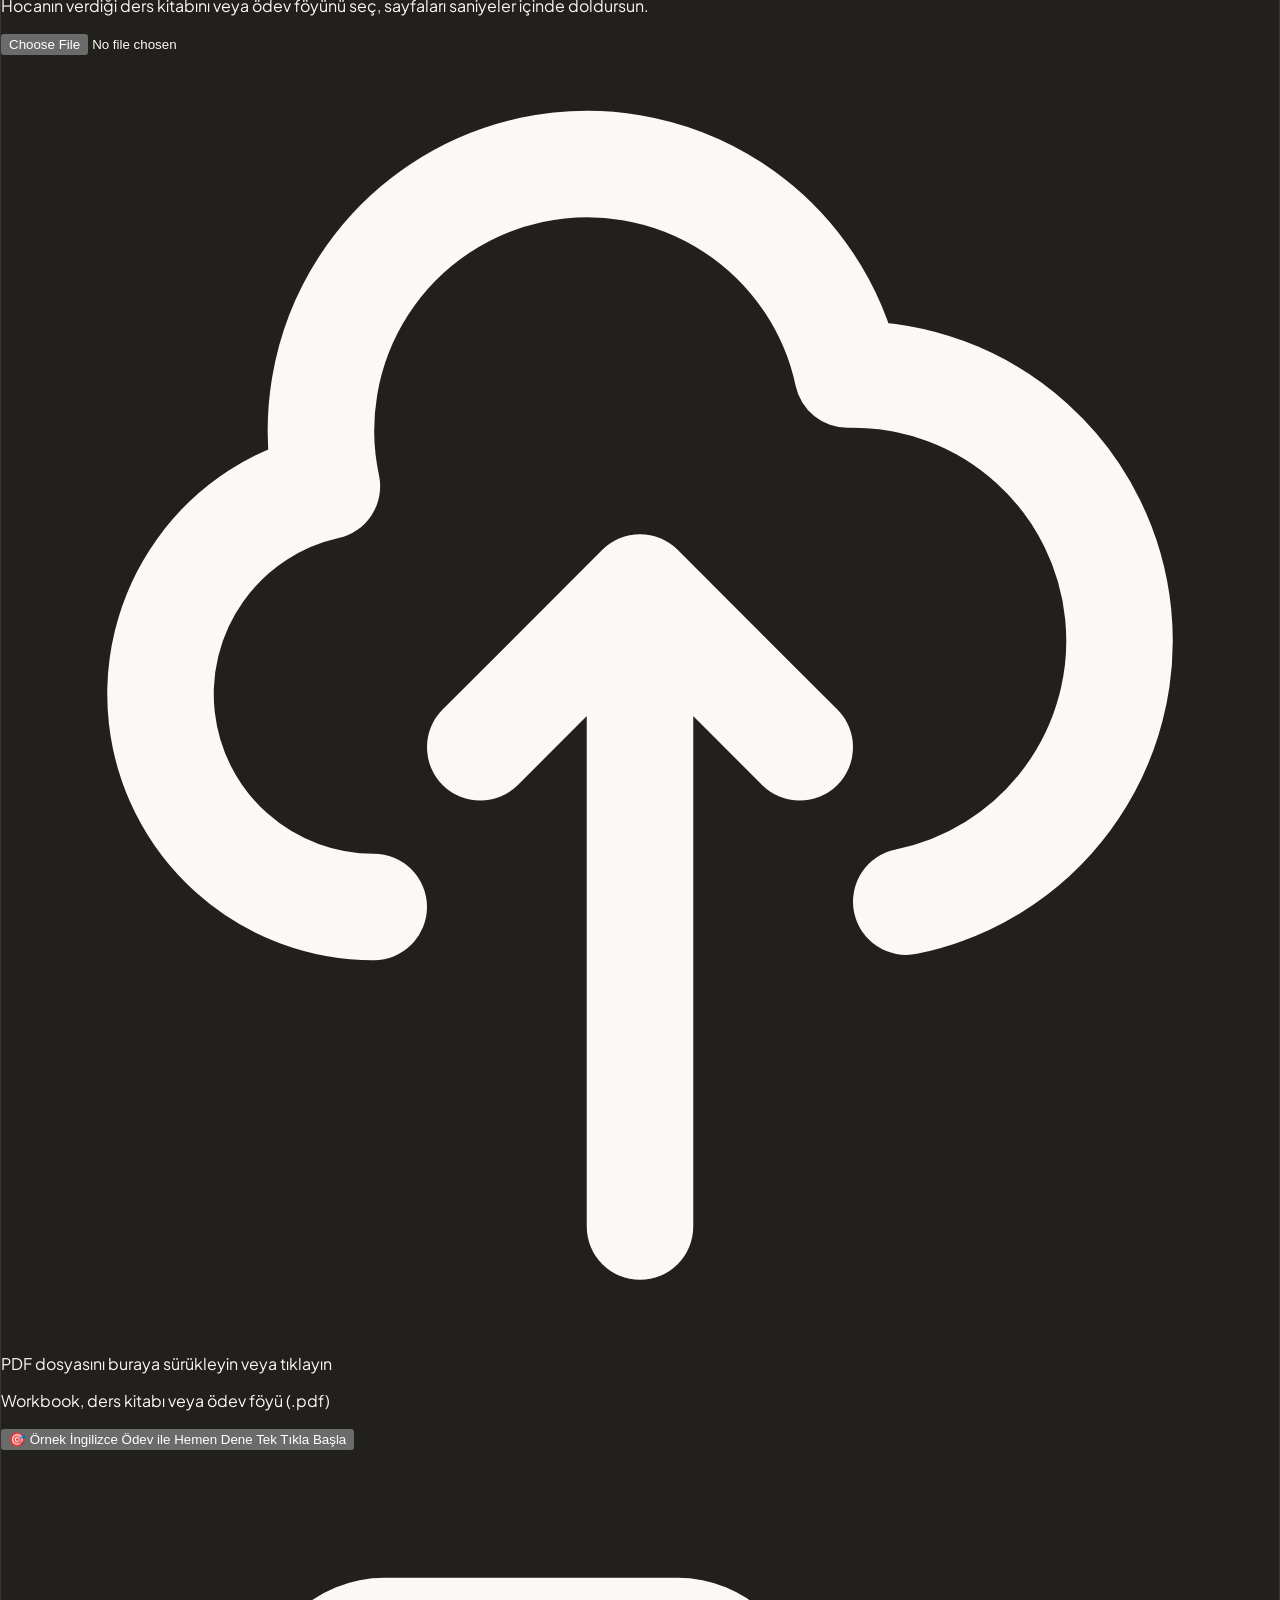
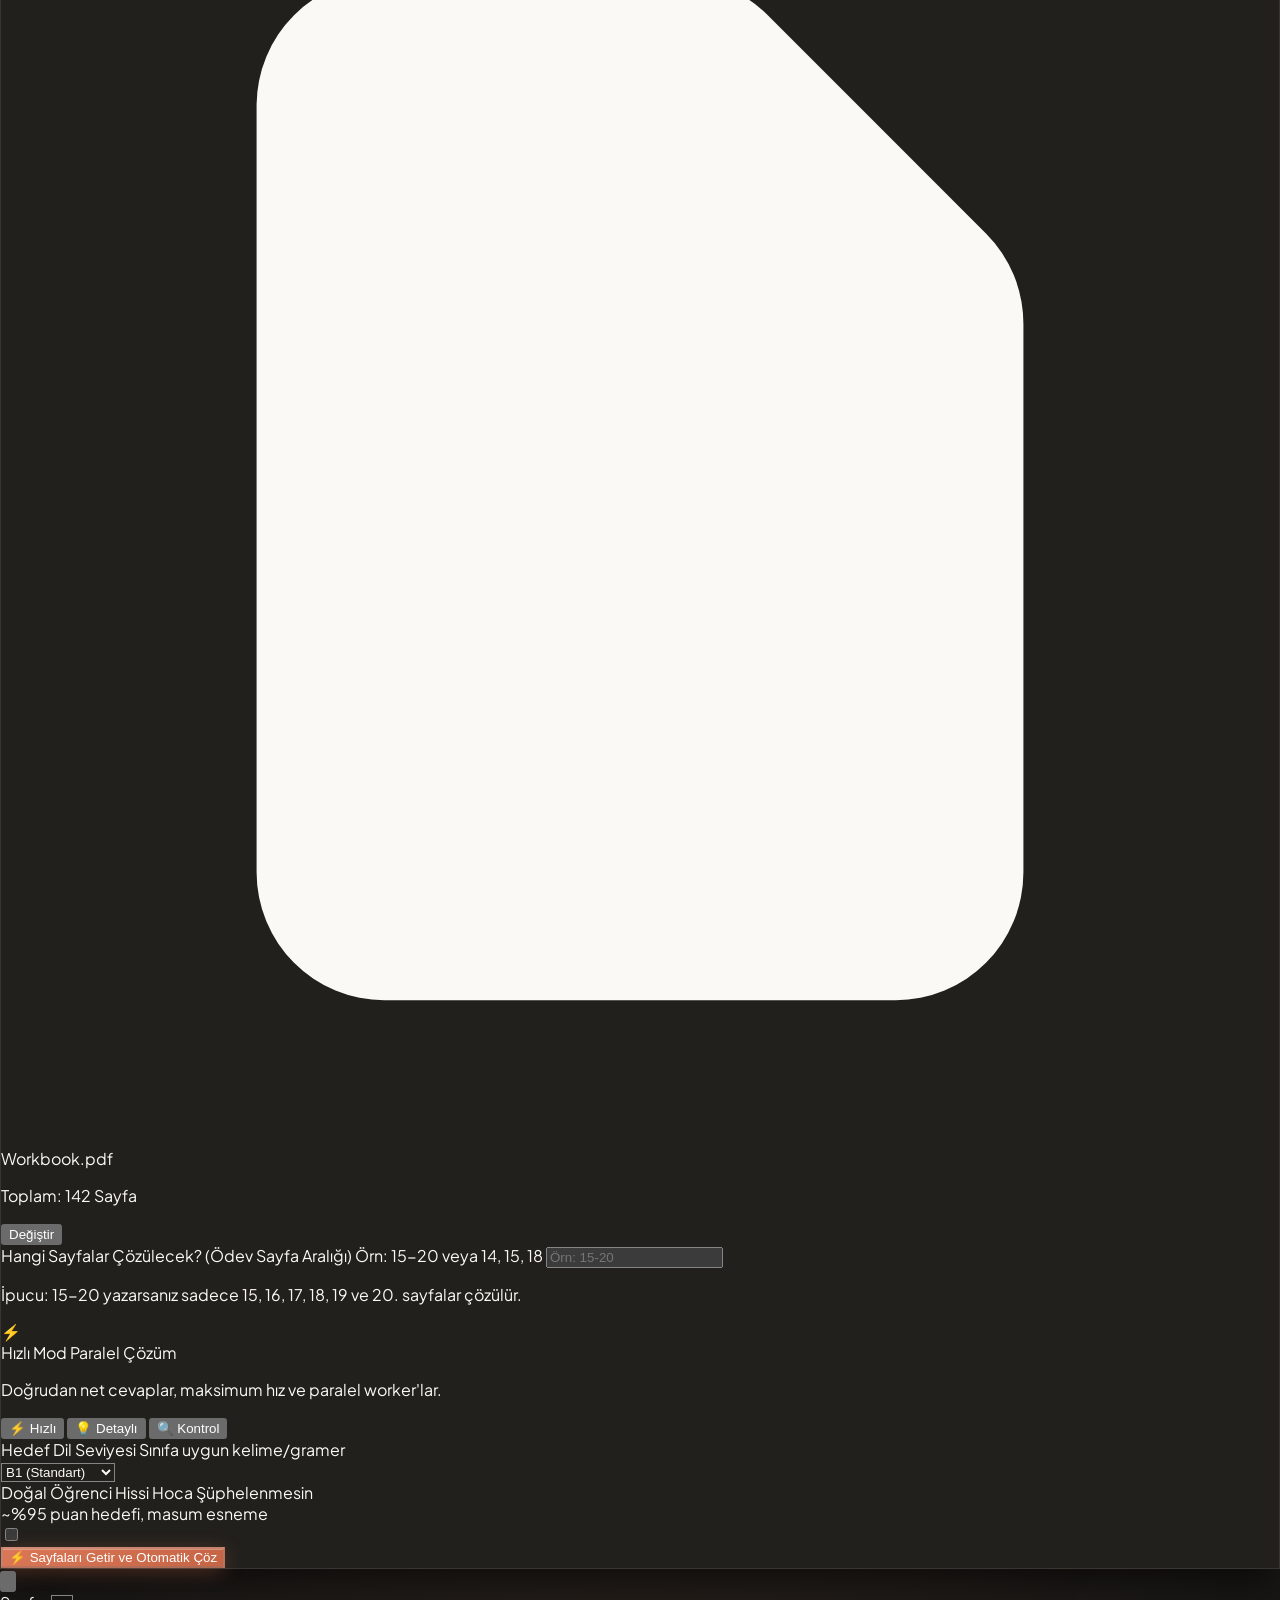
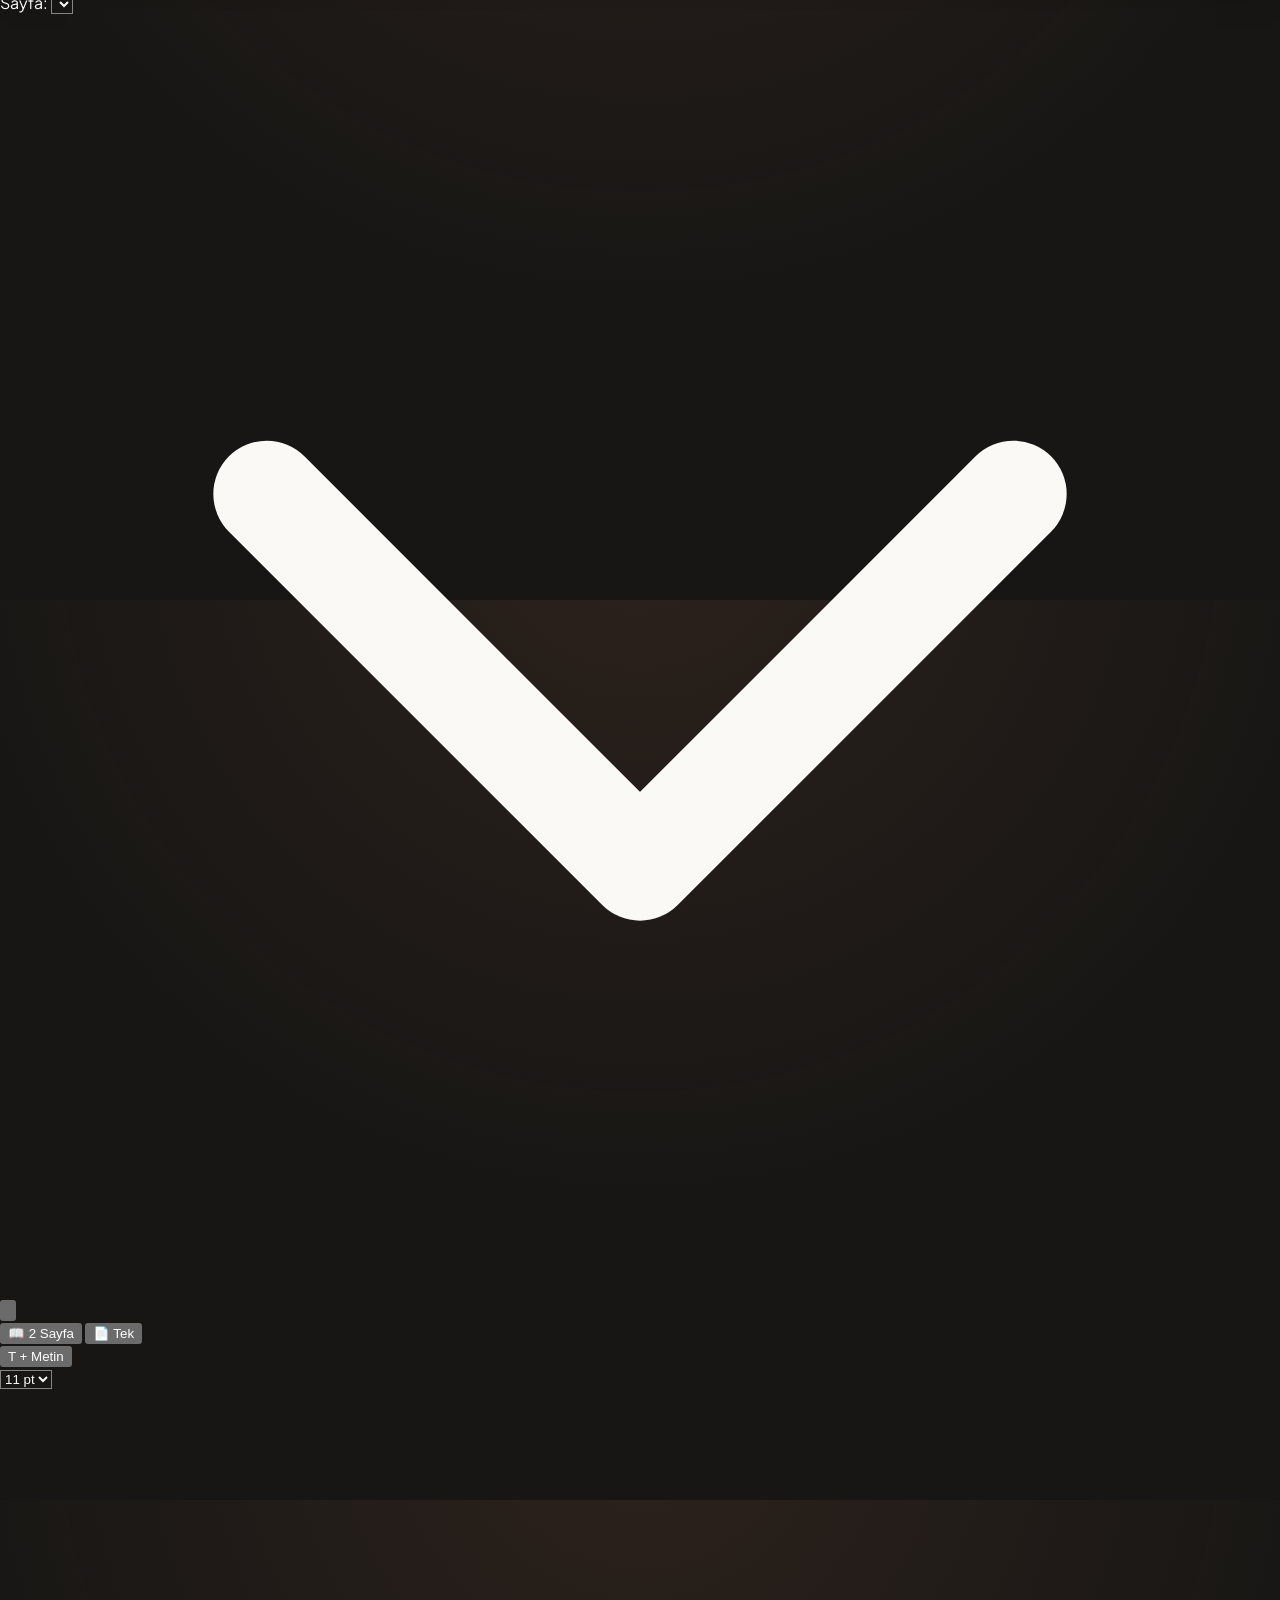
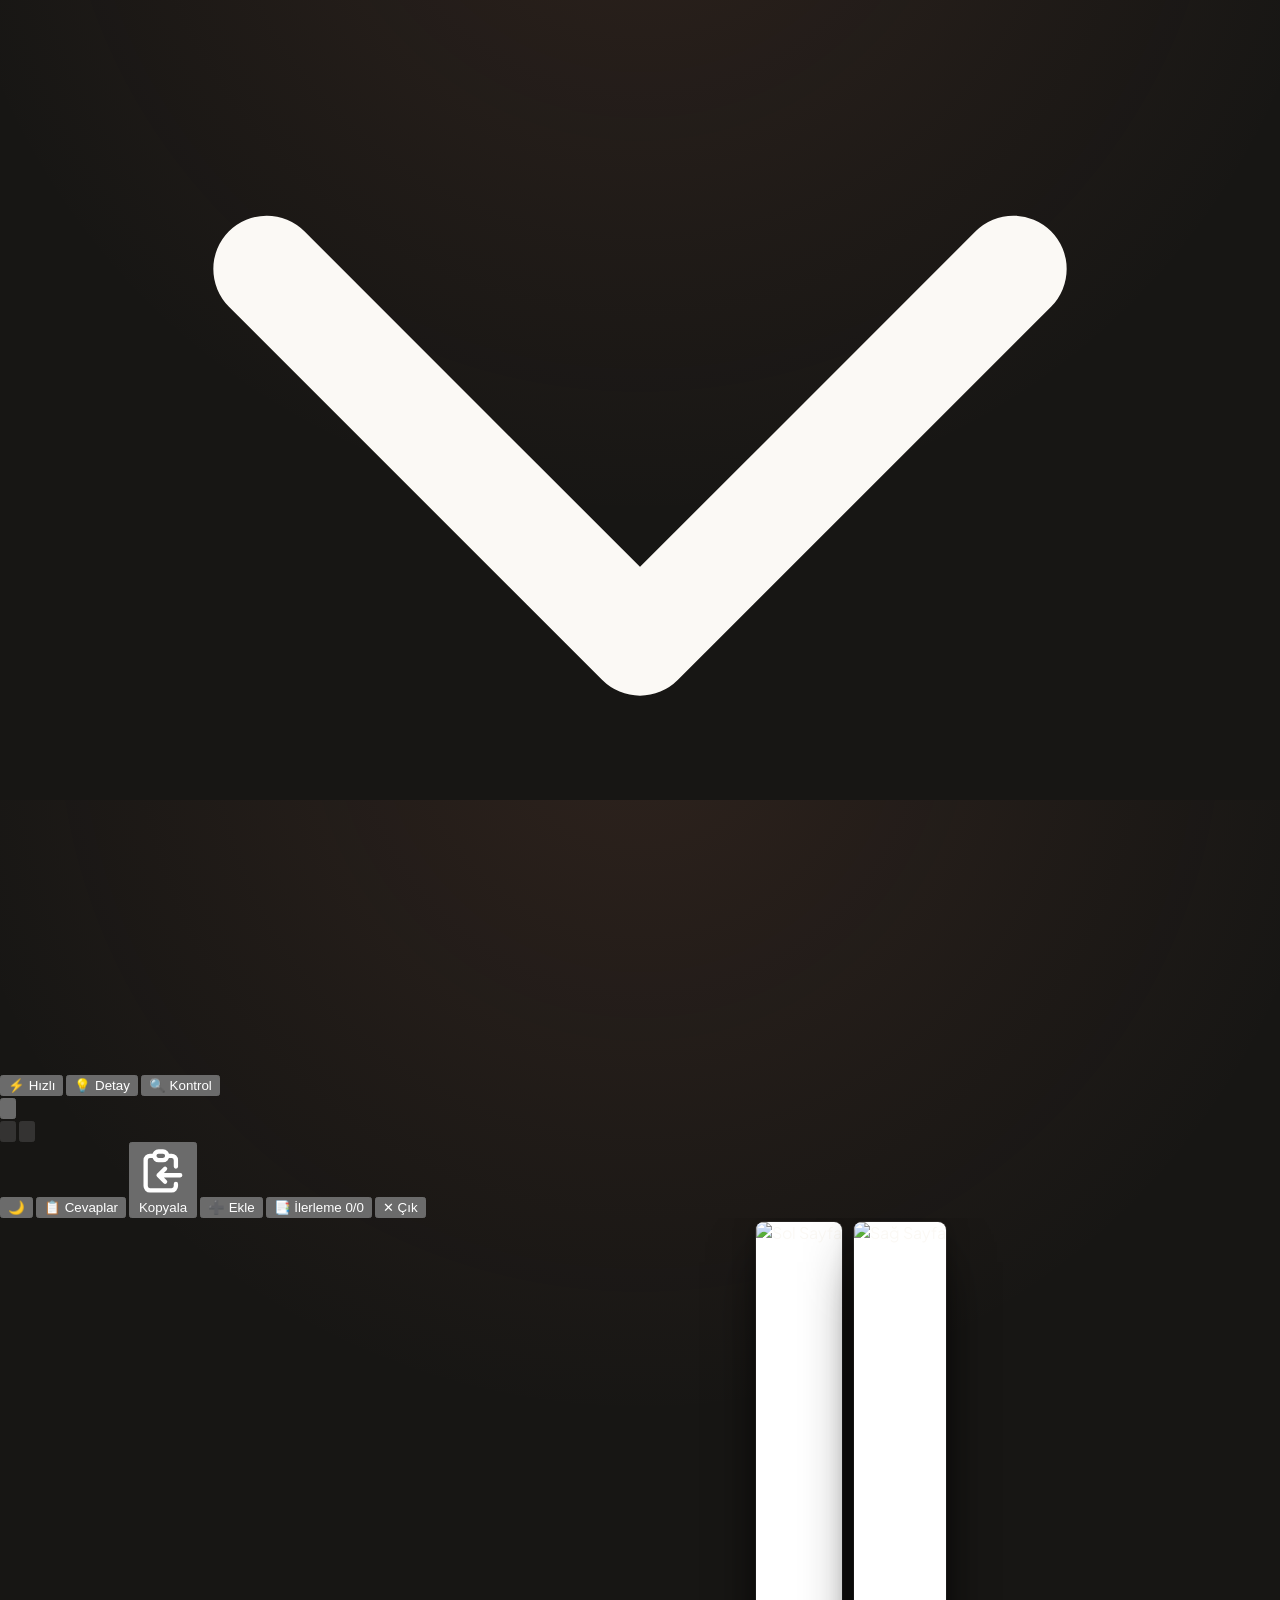
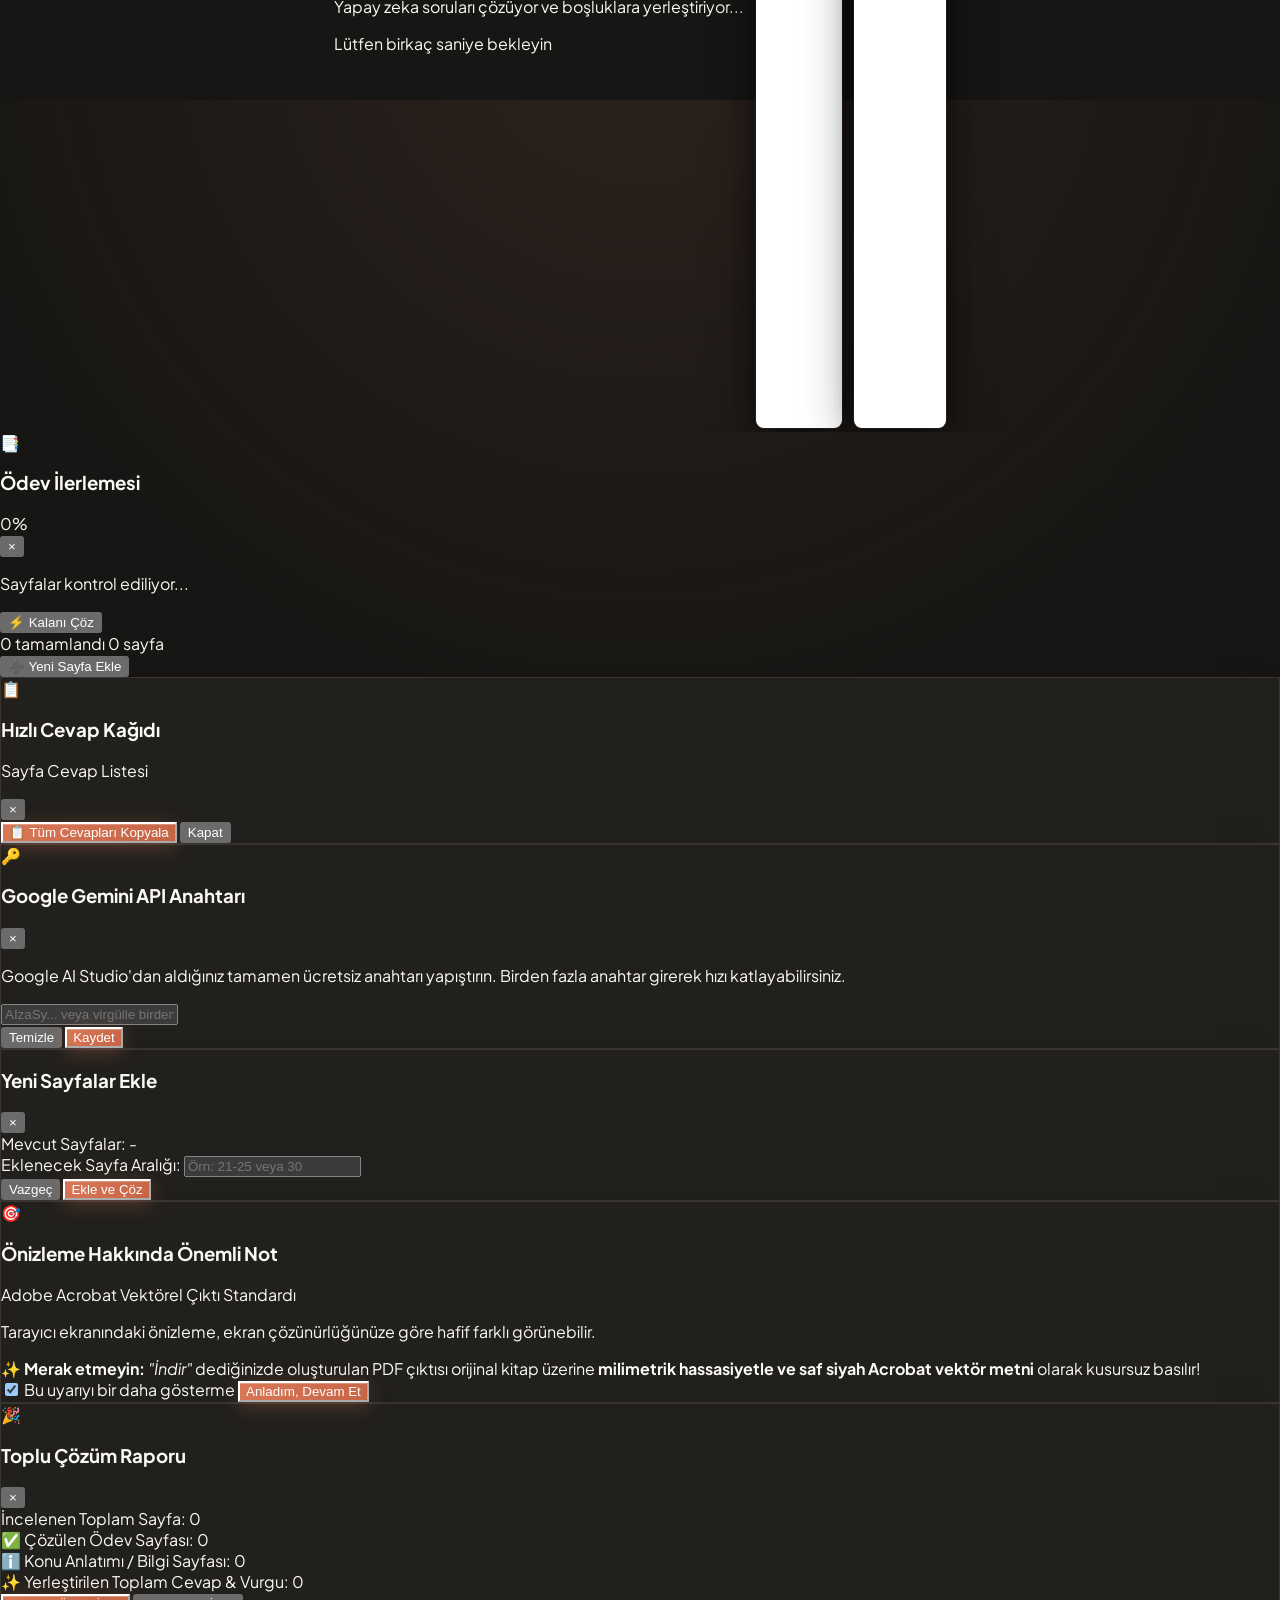
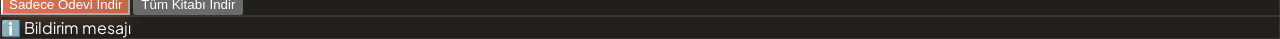
==== commit f1fd19f3: "fix: reorganize progress sidebar header into clean two-row layout to eliminate button squishing" ====
--- a/static/index.html
+++ b/static/index.html
@@ -342,30 +342,34 @@
         </div>
 
         <!-- Collapsible Progress Sidebar (Claude Style) -->
-        <aside id="progressSidebar" class="w-72 min-w-[17rem] bg-[#1d1b18] border-l border-[#2d2b27] flex flex-col shrink-0 z-20 shadow-xl overflow-hidden">
+        <aside id="progressSidebar" class="w-80 min-w-[19rem] bg-[#1d1b18] border-l border-[#2d2b27] flex flex-col shrink-0 z-20 shadow-xl overflow-hidden">
           <!-- Sidebar Header -->
-          <div class="p-4 border-b border-[#2d2b27] flex items-center justify-between">
-            <div>
-              <h3 class="font-bold text-sm text-[#fbf9f5] flex items-center gap-2">
-                <span>📑 Ödev İlerlemesi</span>
-                <span id="overallPercentBadge" class="text-xs px-2 py-0.5 rounded-full bg-[#cc785c]/20 text-[#e58f74] border border-[#cc785c]/35 font-bold font-mono">0%</span>
-              </h3>
-              <p id="progressStatusSubtitle" class="text-[11px] text-[#a39e97] mt-0.5">Sayfalar kontrol ediliyor...</p>
-            </div>
-            <div class="flex items-center space-x-1.5">
-              <button id="solveAllPendingBtn" class="text-xs bg-[#cc785c]/20 hover:bg-[#cc785c]/30 text-[#e58f74] border border-[#cc785c]/35 px-2.5 py-1 rounded-lg transition font-medium" title="Henüz çözülmemiş sayfaları çöz">
-                ⚡ Kalanı Çöz
+          <div class="p-3.5 border-b border-[#2d2b27] bg-[#1d1b18]">
+            <!-- Row 1: Title, Progress Badge, and Close Button -->
+            <div class="flex items-center justify-between mb-2">
+              <div class="flex items-center gap-2 min-w-0">
+                <span class="text-base select-none">📑</span>
+                <h3 class="font-bold text-sm text-[#fbf9f5] whitespace-nowrap">Ödev İlerlemesi</h3>
+                <span id="overallPercentBadge" class="text-[11px] px-2 py-0.5 rounded-full bg-[#cc785c]/20 text-[#e58f74] border border-[#cc785c]/35 font-bold font-mono">0%</span>
+              </div>
+              <button id="closeProgressSidebarBtn" class="p-1 rounded-lg text-[#a39e97] hover:text-white hover:bg-white/[0.08] transition text-base leading-none" title="Paneli Kapat">&times;</button>
+            </div>
+
+            <!-- Row 2: Status Subtitle & Solve All Pending Action Button -->
+            <div class="flex items-center justify-between gap-2">
+              <p id="progressStatusSubtitle" class="text-[11px] text-[#a39e97] truncate flex-1" title="Ödev durumu">Sayfalar kontrol ediliyor...</p>
+              <button id="solveAllPendingBtn" class="shrink-0 text-xs bg-[#cc785c]/15 hover:bg-[#cc785c]/25 text-[#e58f74] border border-[#cc785c]/35 px-2.5 py-1 rounded-lg transition font-medium flex items-center gap-1 shadow-sm whitespace-nowrap" title="Henüz çözülmemiş sayfaları çöz">
+                <span>⚡ Kalanı Çöz</span>
               </button>
-              <button id="closeProgressSidebarBtn" class="p-1 rounded-lg text-[#a39e97] hover:text-white hover:bg-white/[0.08] transition text-sm">&times;</button>
             </div>
           </div>
 
           <!-- Overall Progress Bar Container -->
-          <div class="px-4 py-3 border-b border-[#2d2b27] bg-[#171614]">
+          <div class="px-3.5 py-2.5 border-b border-[#2d2b27] bg-[#171614]">
             <div class="w-full bg-[#272522] rounded-full h-2 overflow-hidden shadow-inner">
               <div id="overallProgressBar" class="h-2 rounded-full bg-gradient-to-r from-[#cc785c] to-[#d4a373] transition-all duration-300" style="width: 0%"></div>
             </div>
-            <div class="flex justify-between items-center text-[11px] text-[#a39e97] mt-2">
+            <div class="flex justify-between items-center text-[11px] text-[#a39e97] mt-1.5">
               <span id="completedPagesCount" class="font-medium text-[#ece8e1]">0 tamamlandı</span>
               <span id="totalSelectedPagesCount" class="font-mono">0 sayfa</span>
             </div>
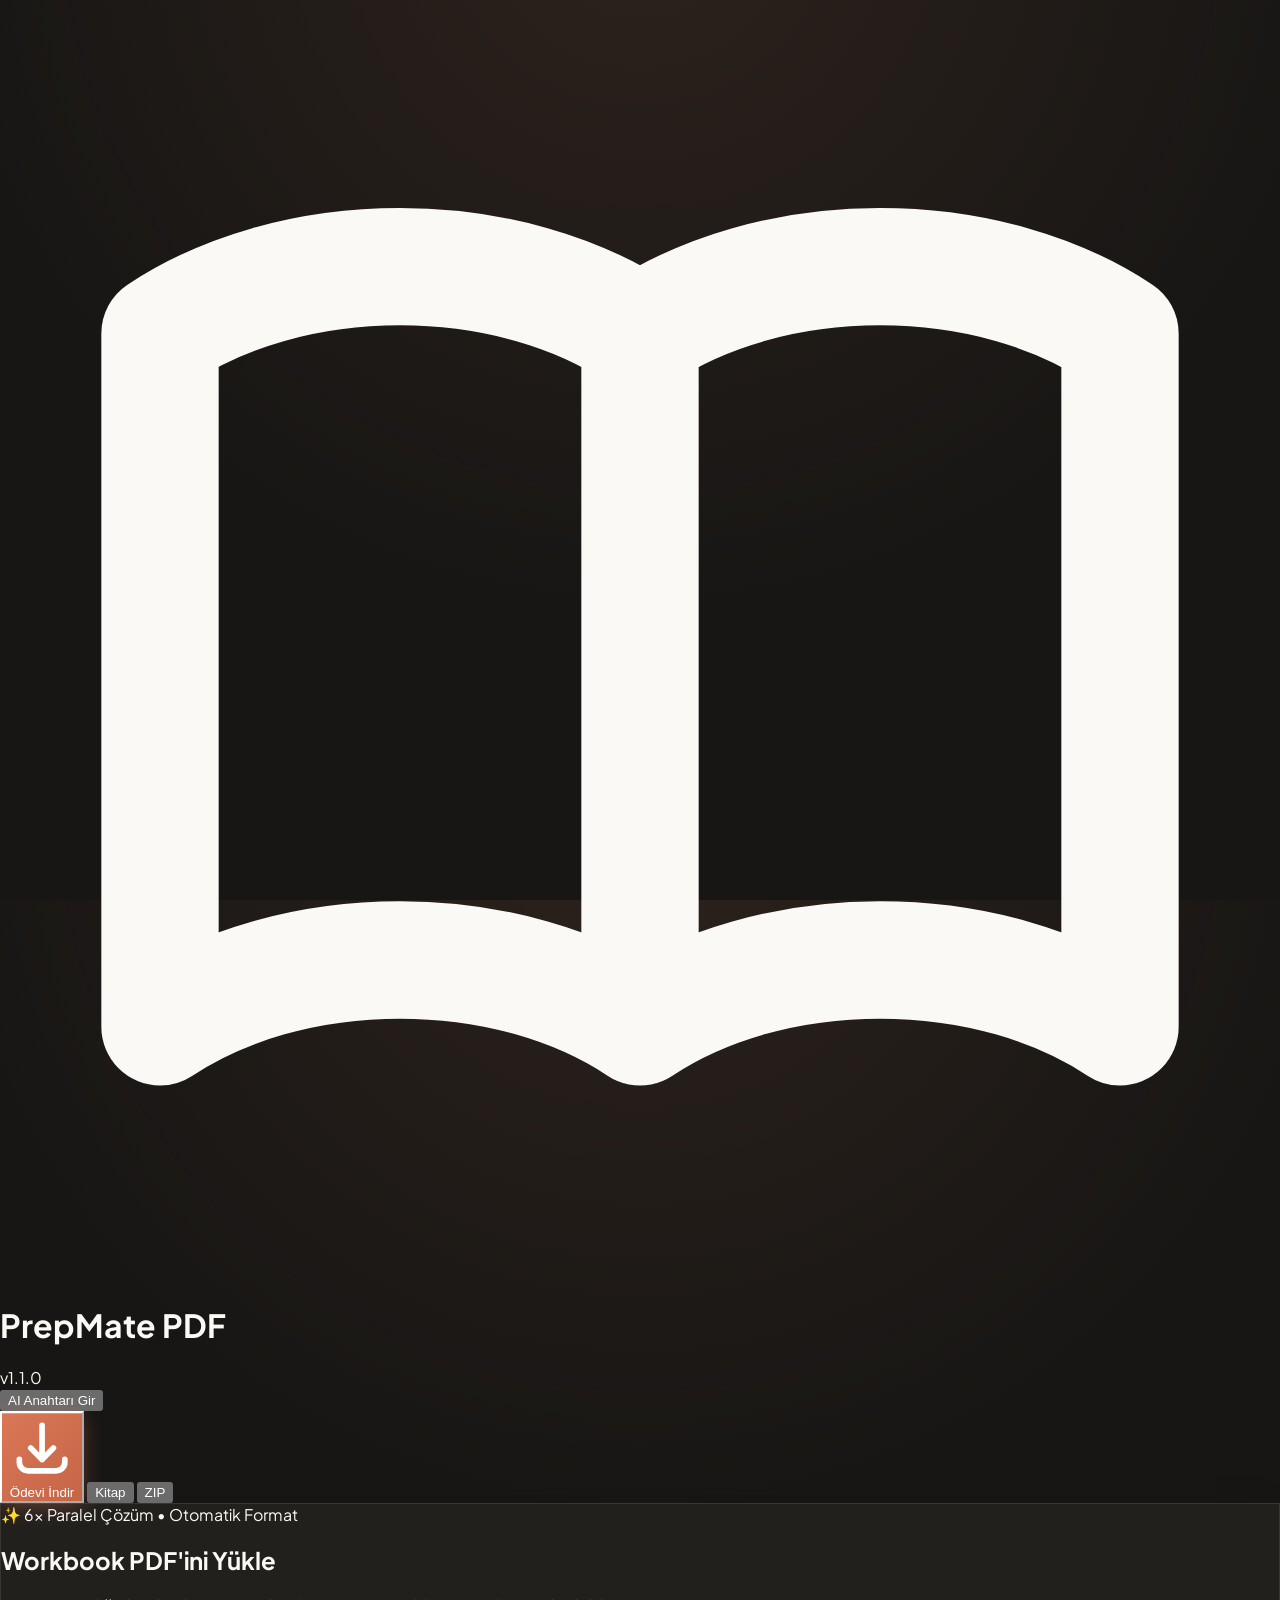
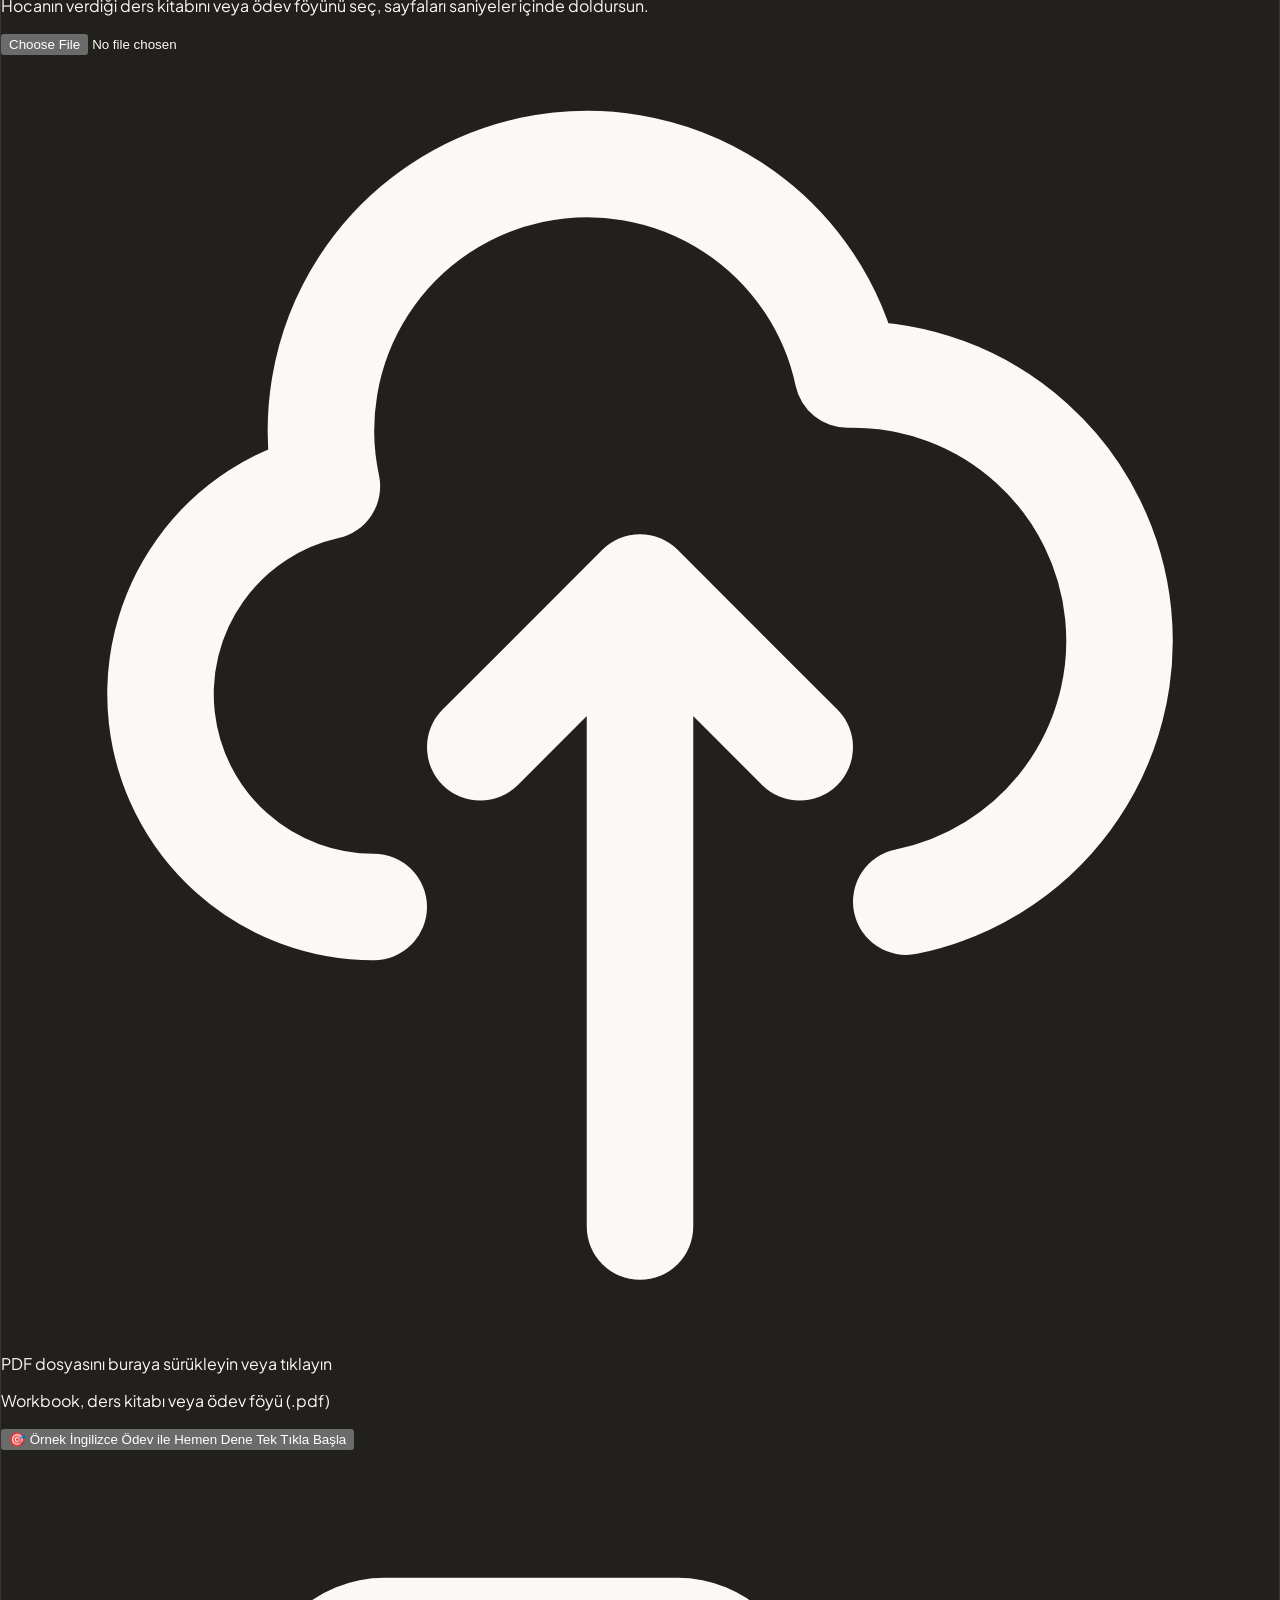
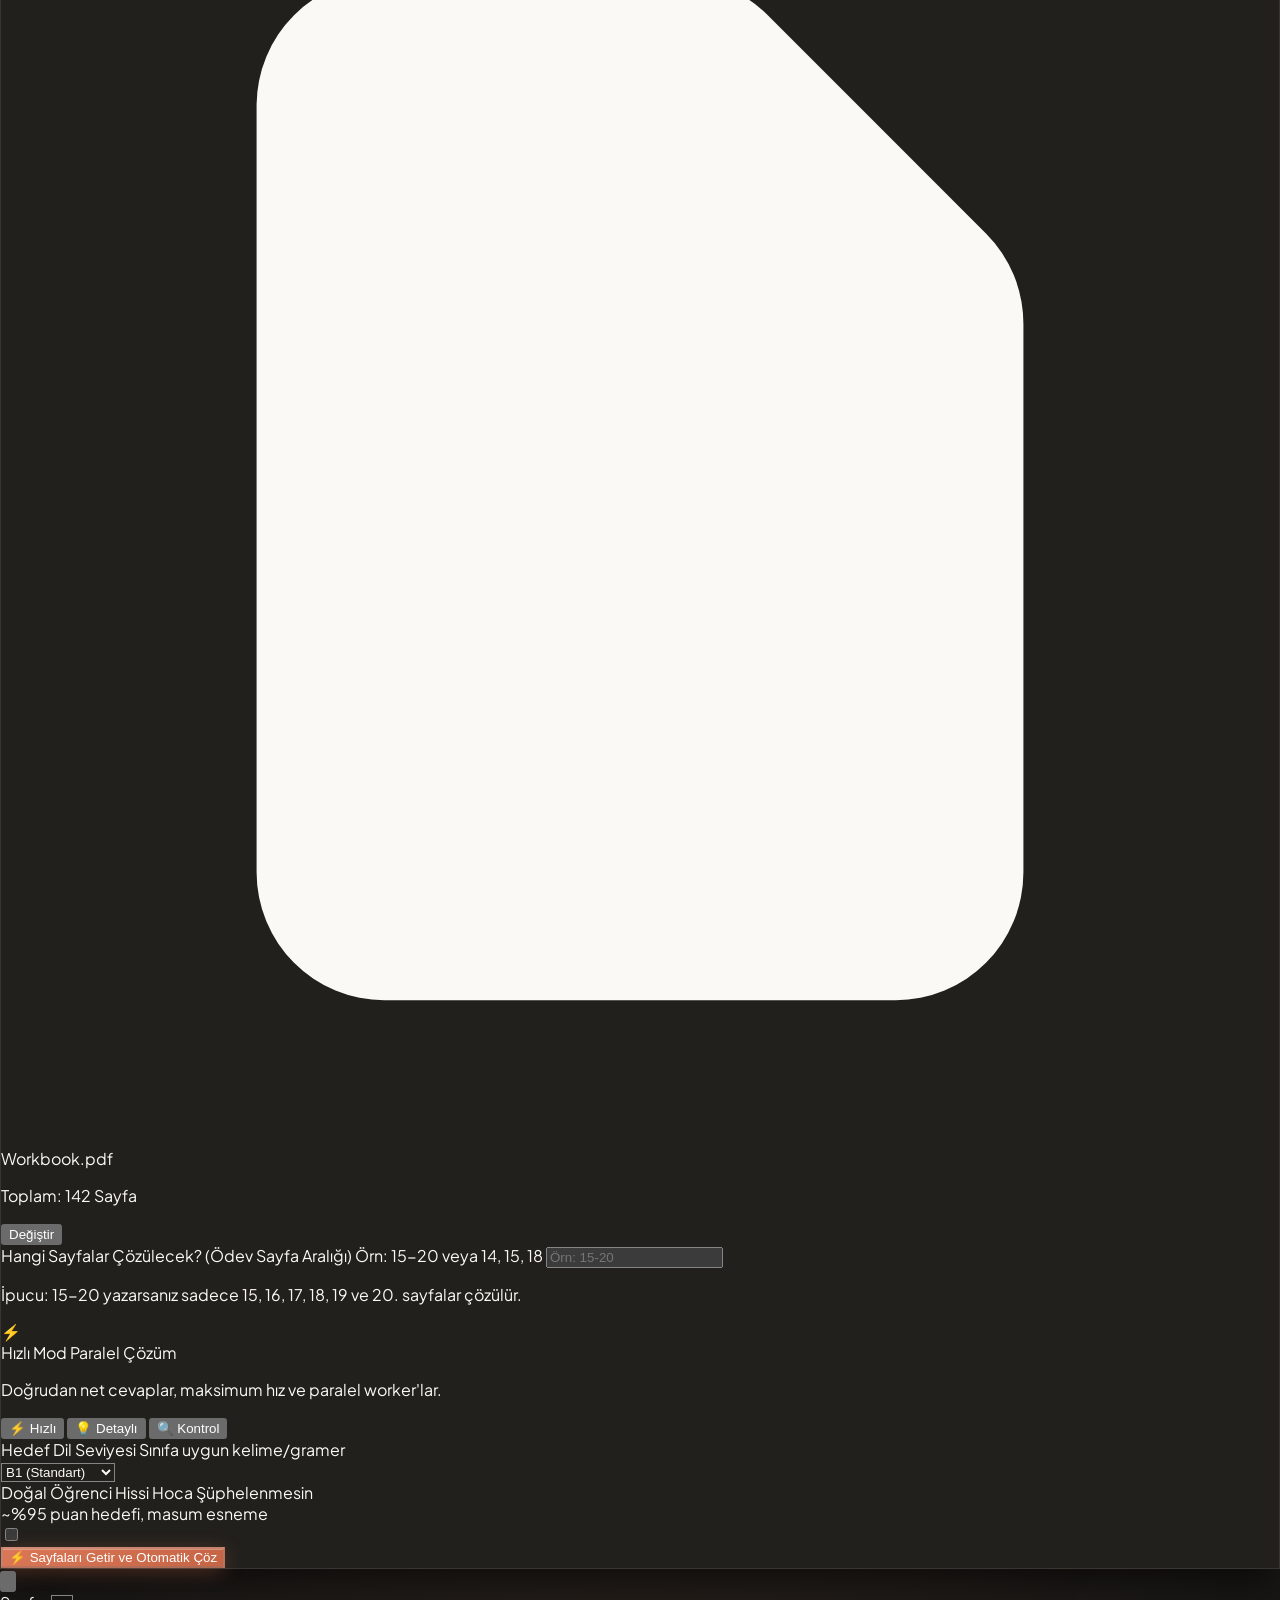
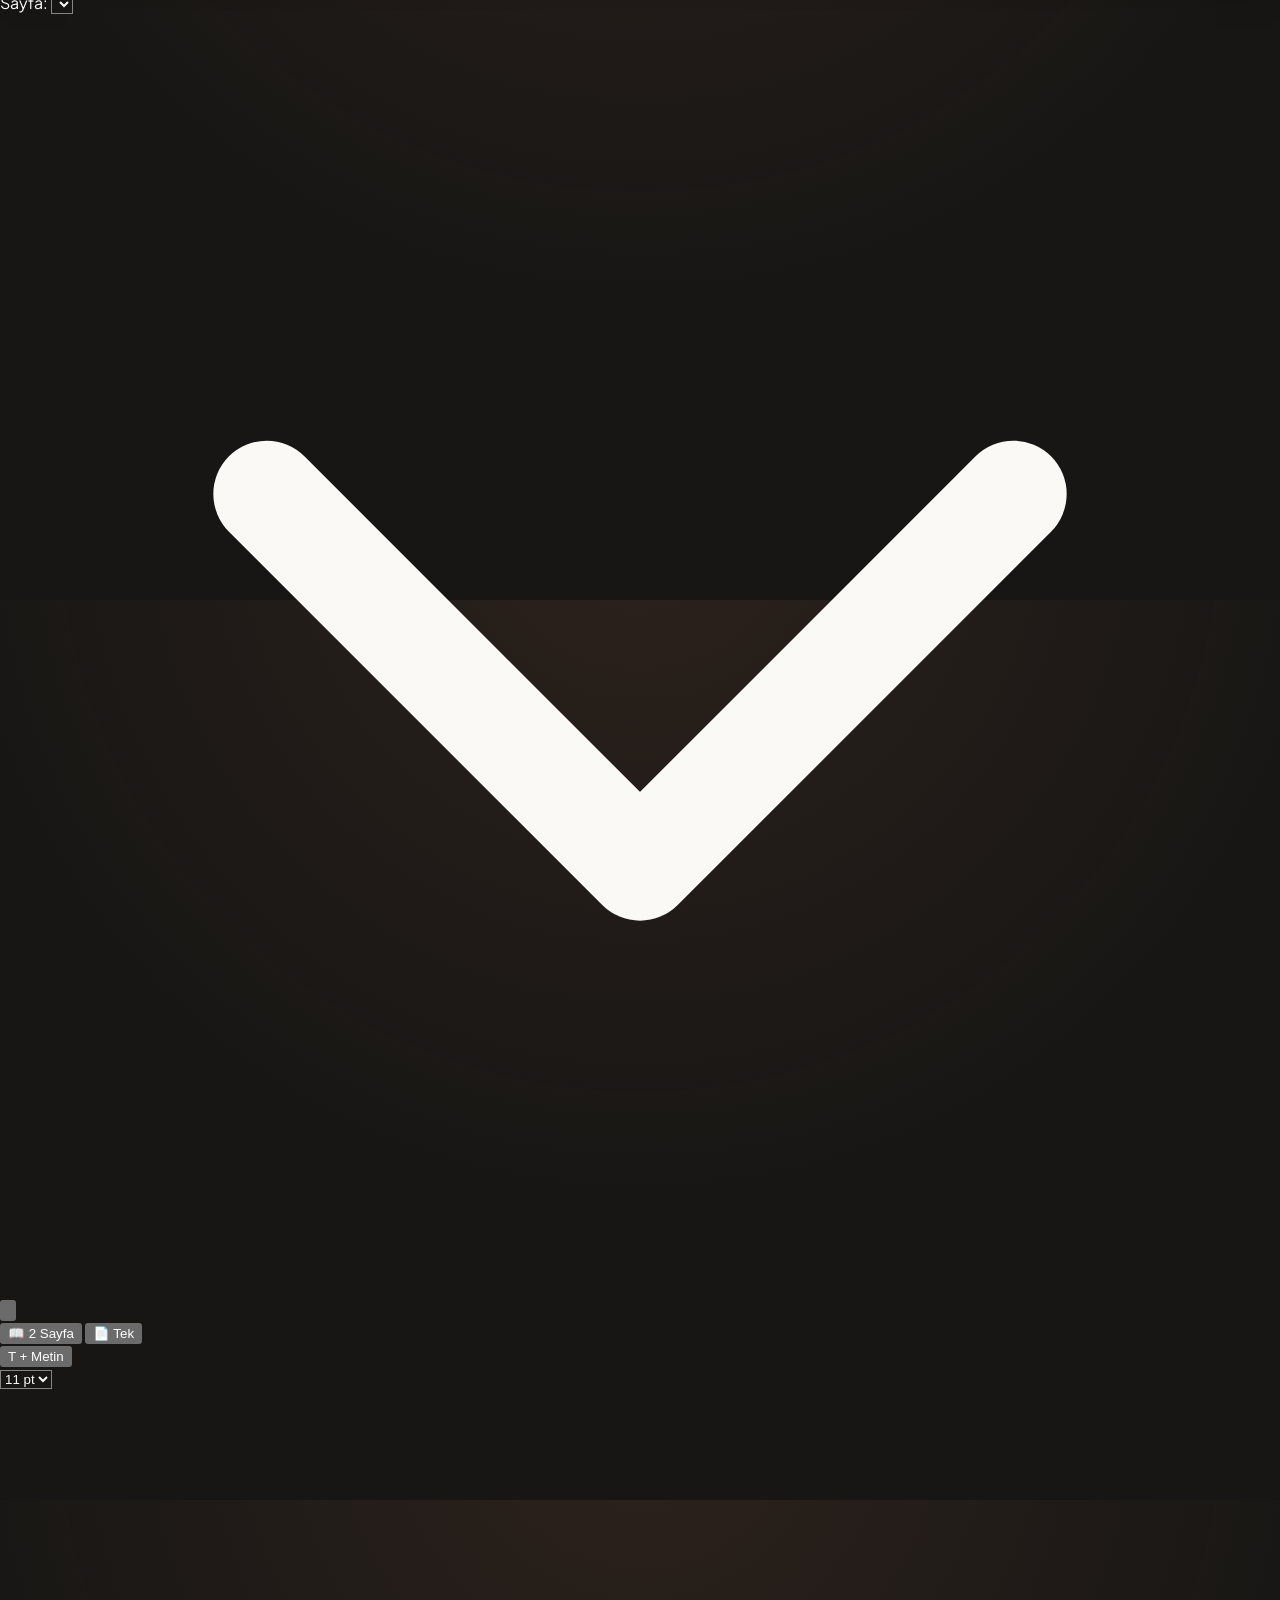
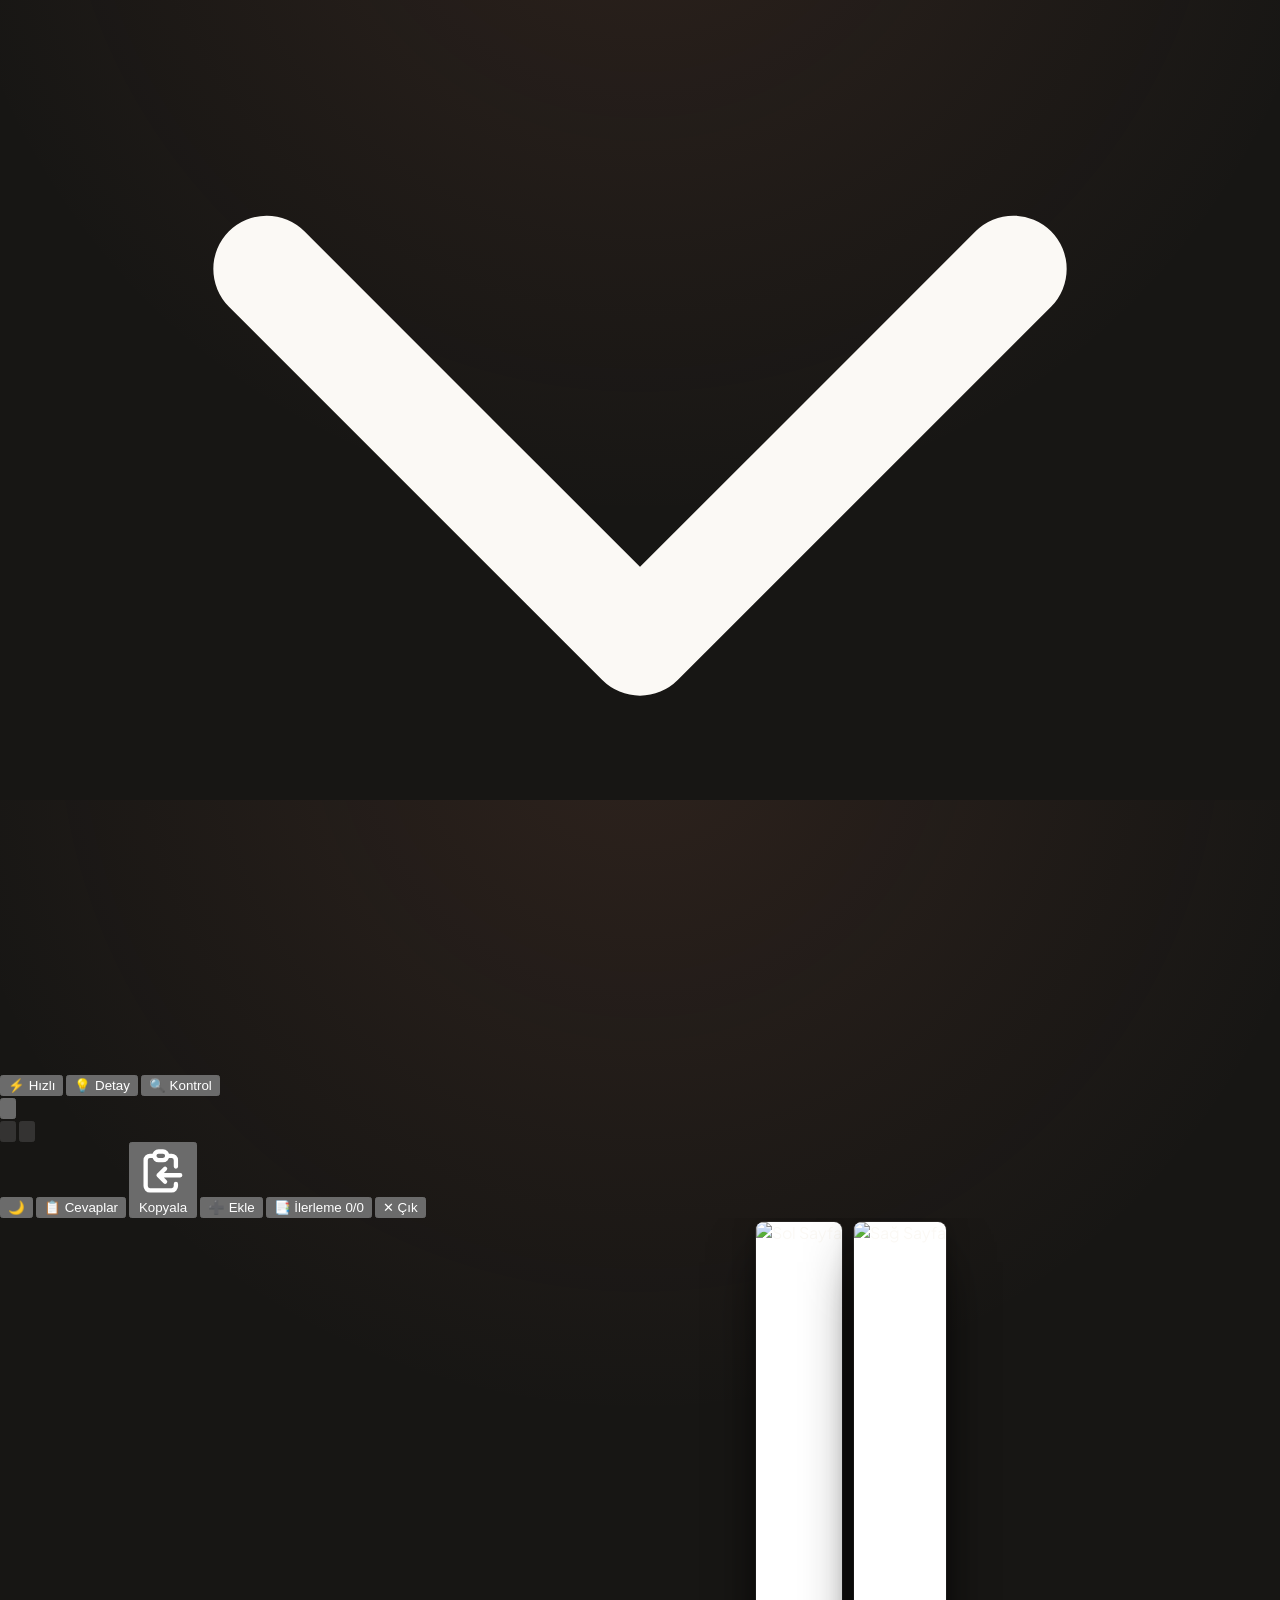
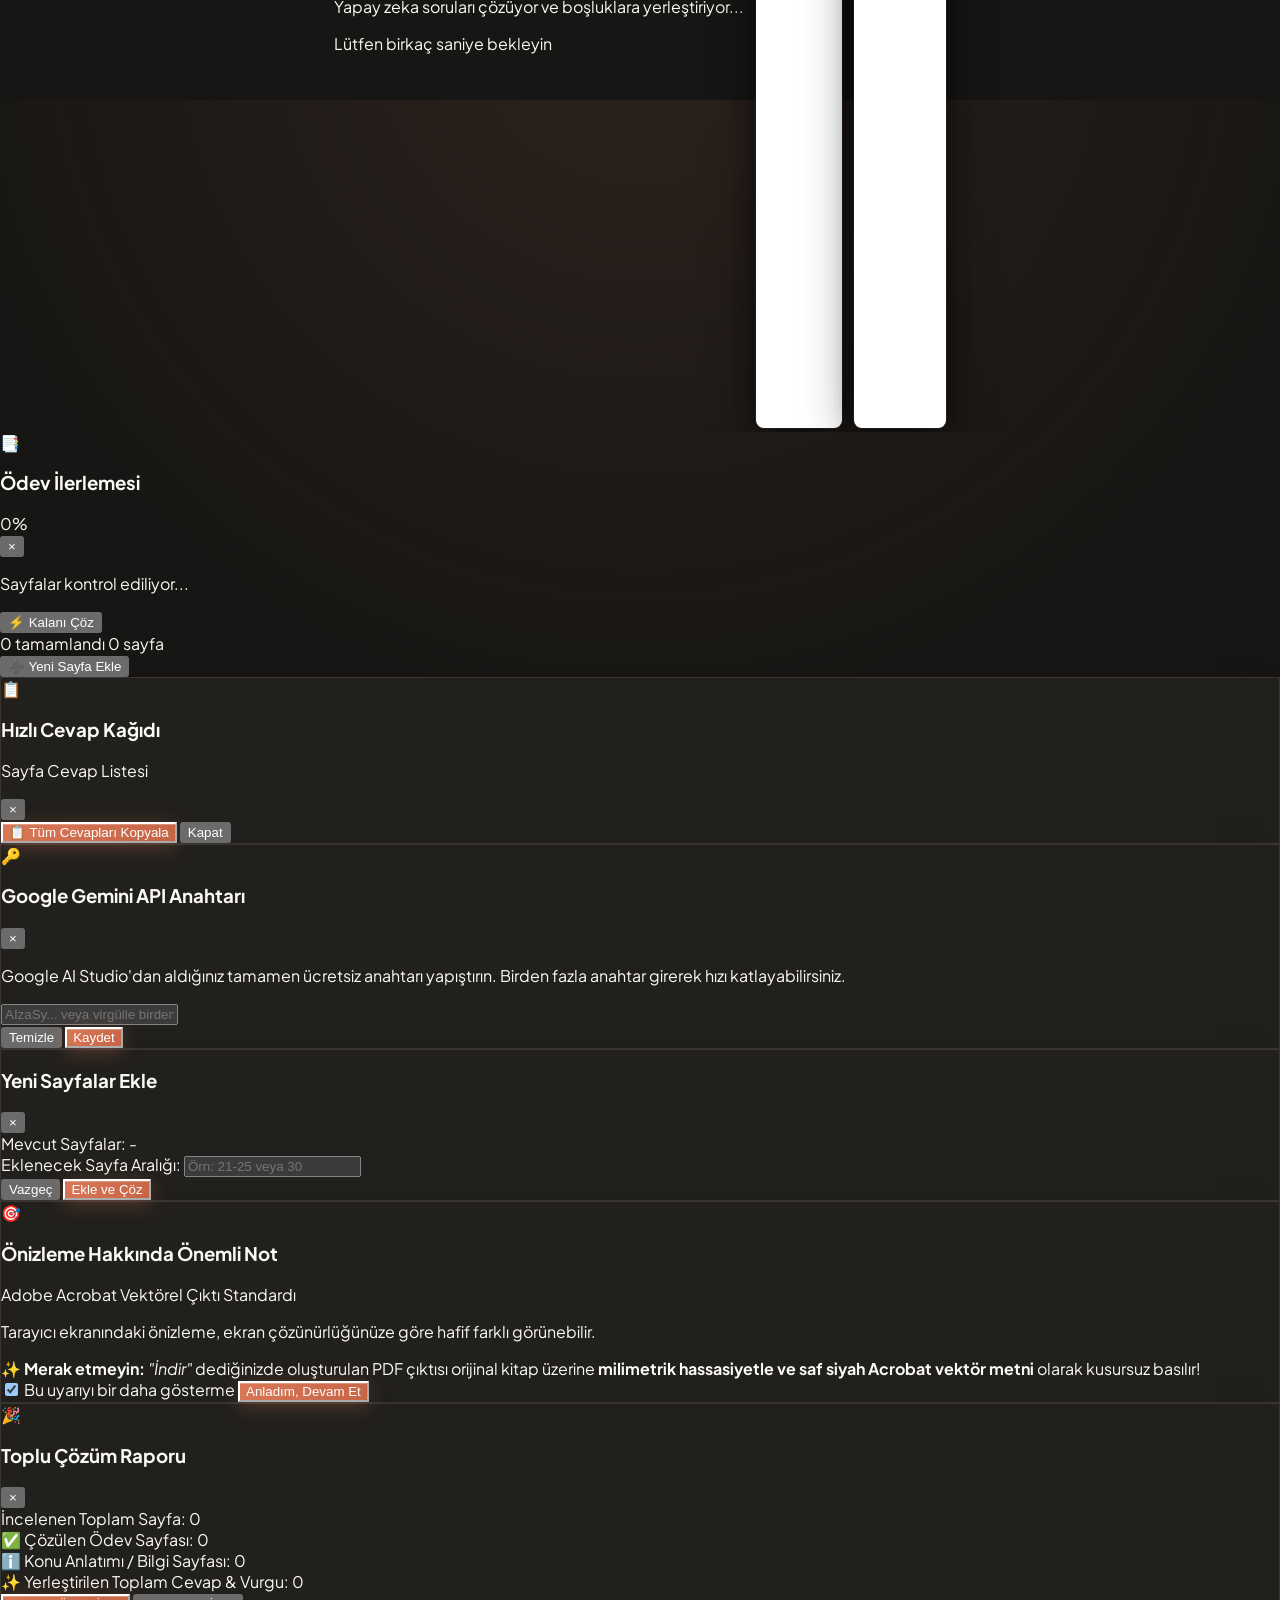
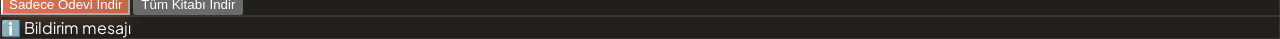
==== commit 402ea9a2: "release: bump version to v1.1.0 with editor decluttering, spacious canvas, and layout fixes" ====
--- a/static/index.html
+++ b/static/index.html
@@ -50,7 +50,7 @@
         <h1 class="font-serif text-base font-medium text-[#fbf9f5] leading-none">
           PrepMate <span class="text-[#d97757] font-semibold italic">PDF</span>
         </h1>
-        <span class="text-[9px] font-mono px-1.5 py-0.5 rounded bg-[#cc785c]/15 text-[#e58f74] border border-[#cc785c]/30">v1.0.3</span>
+        <span class="text-[9px] font-mono px-1.5 py-0.5 rounded bg-[#cc785c]/15 text-[#e58f74] border border-[#cc785c]/30">v1.1.0</span>
       </div>
     </div>
 
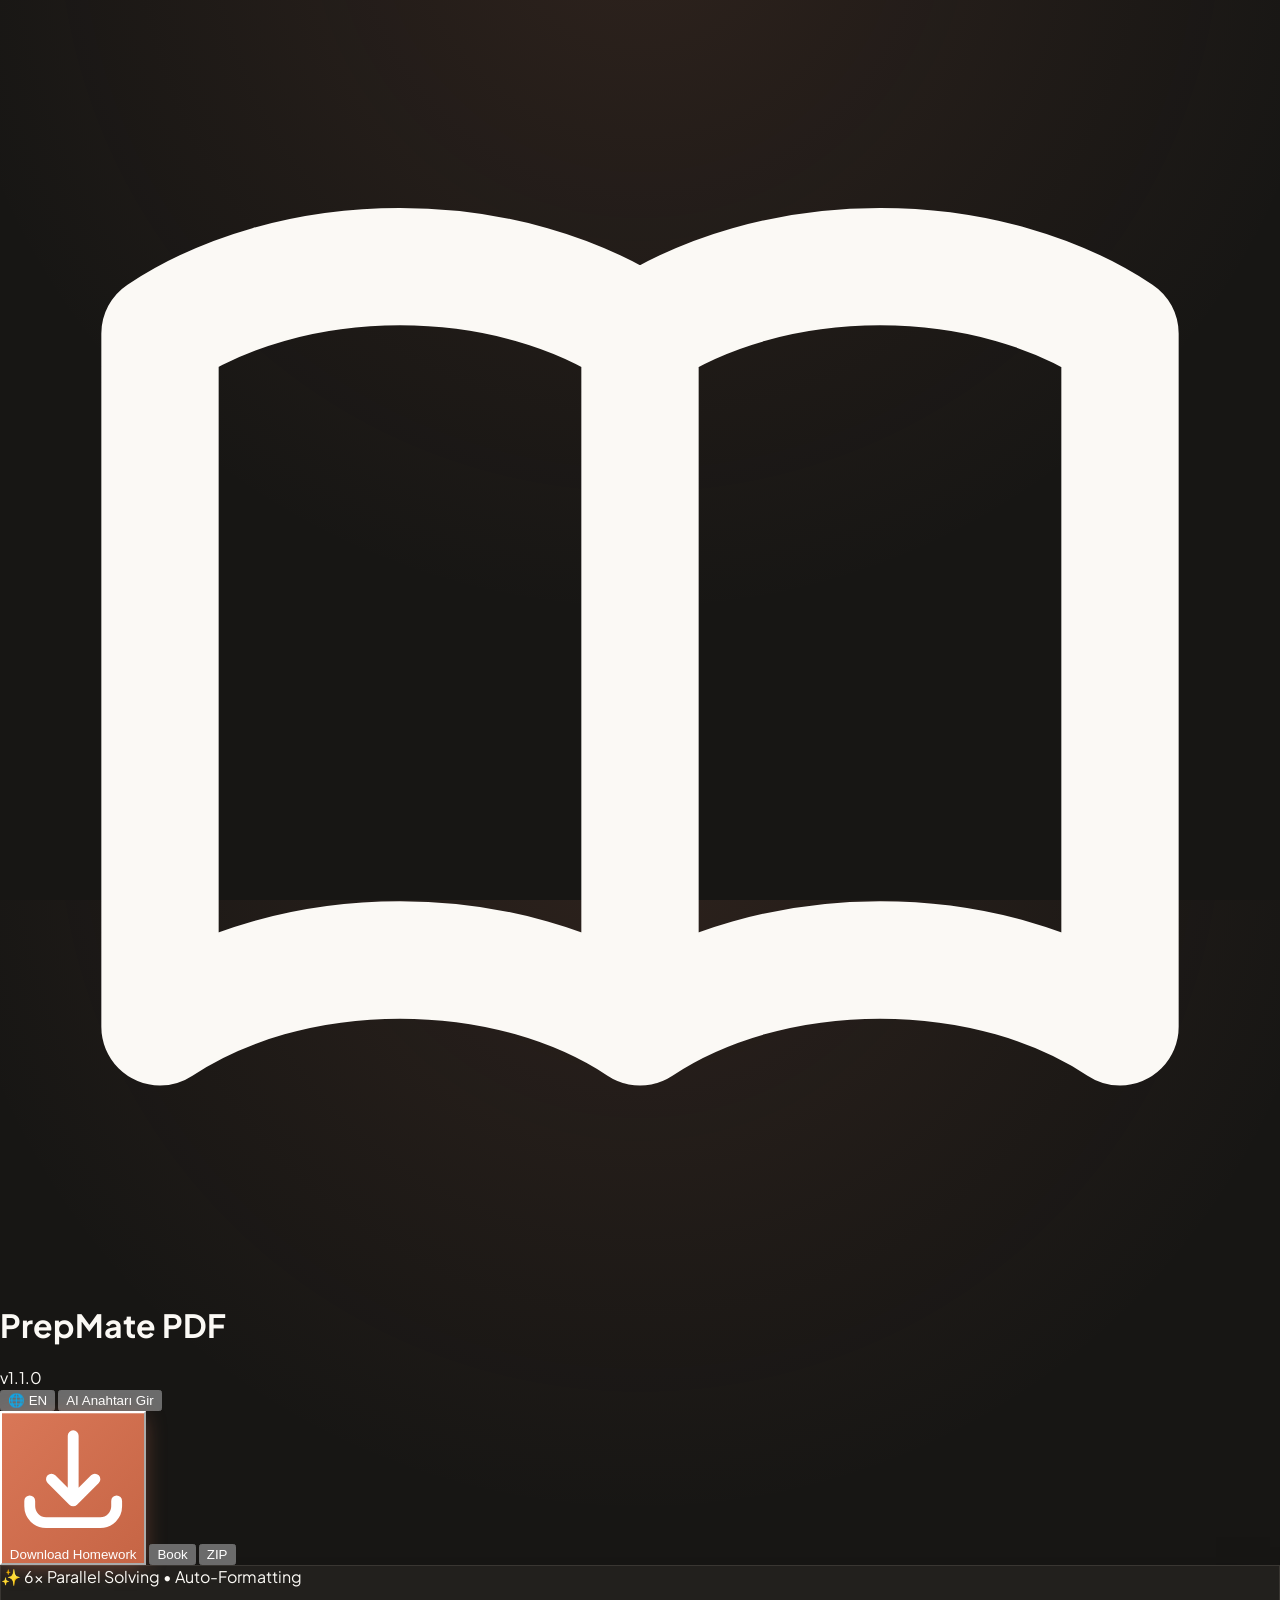
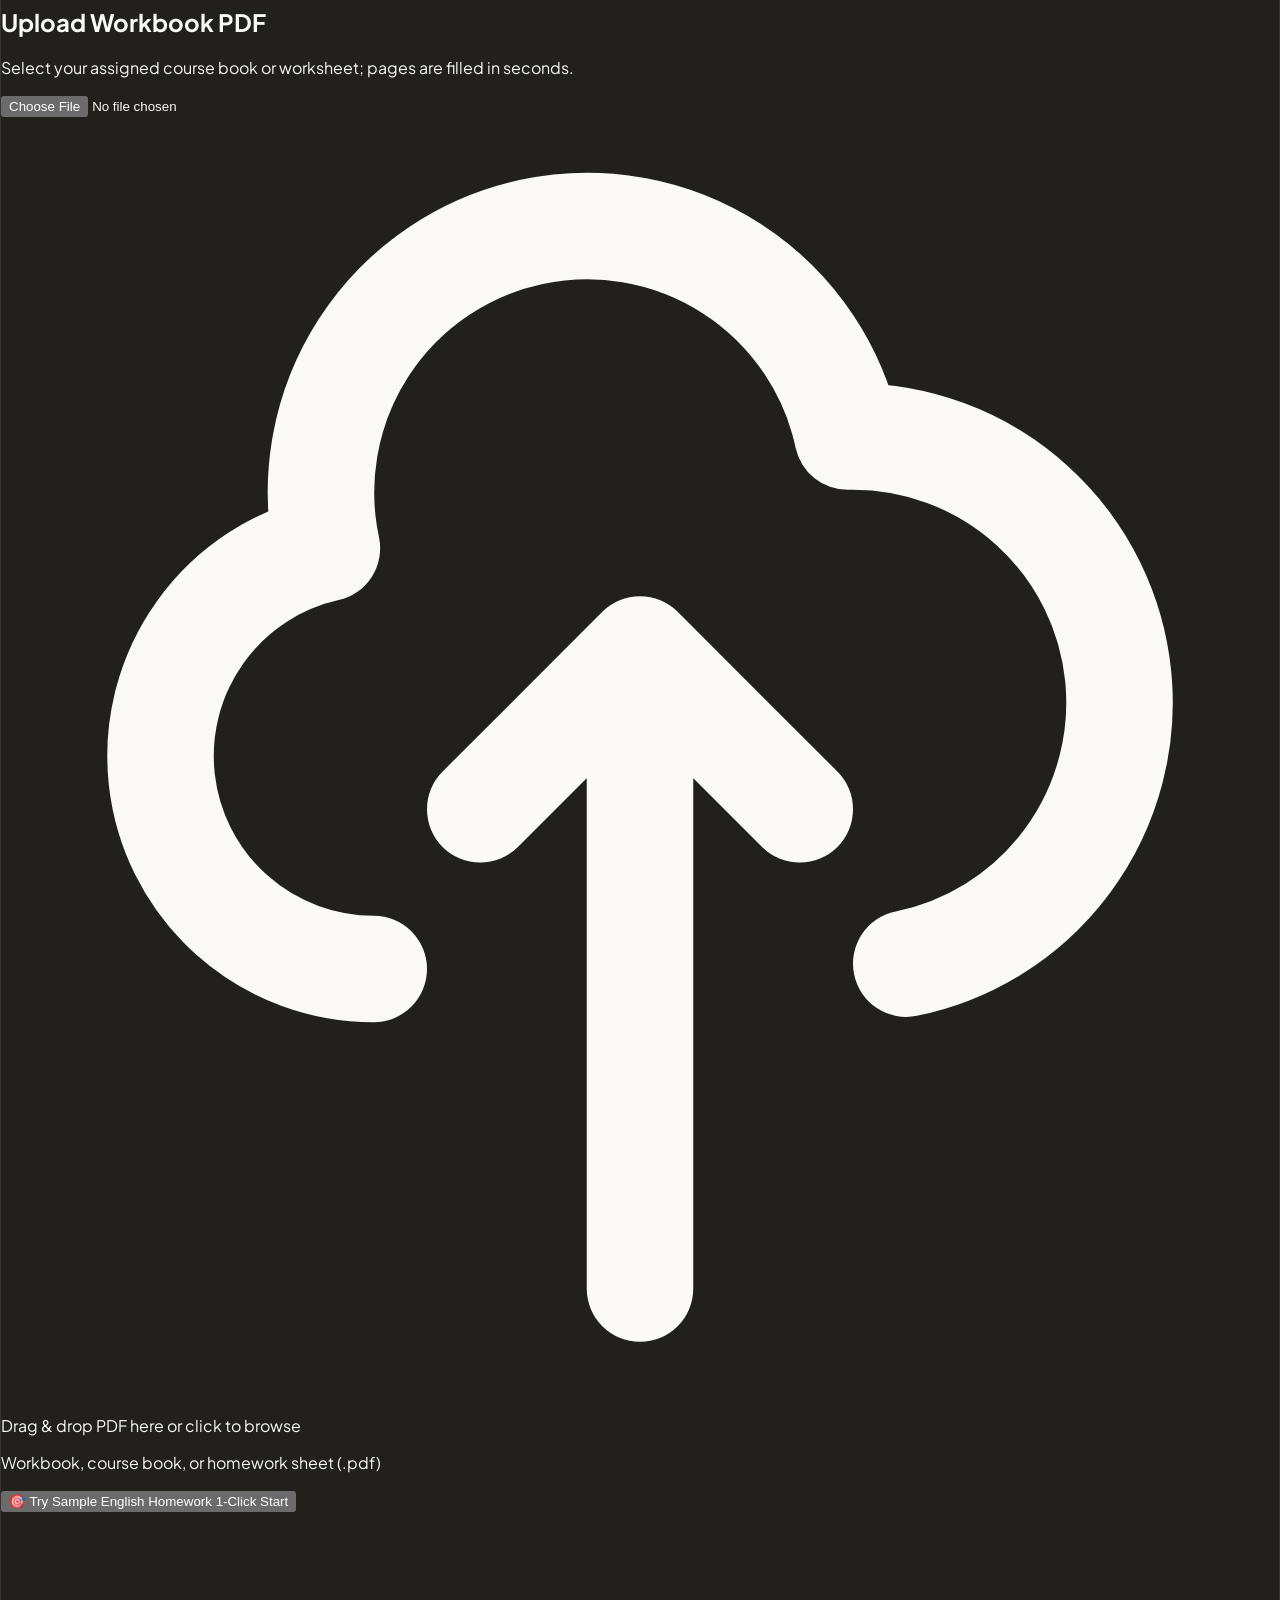
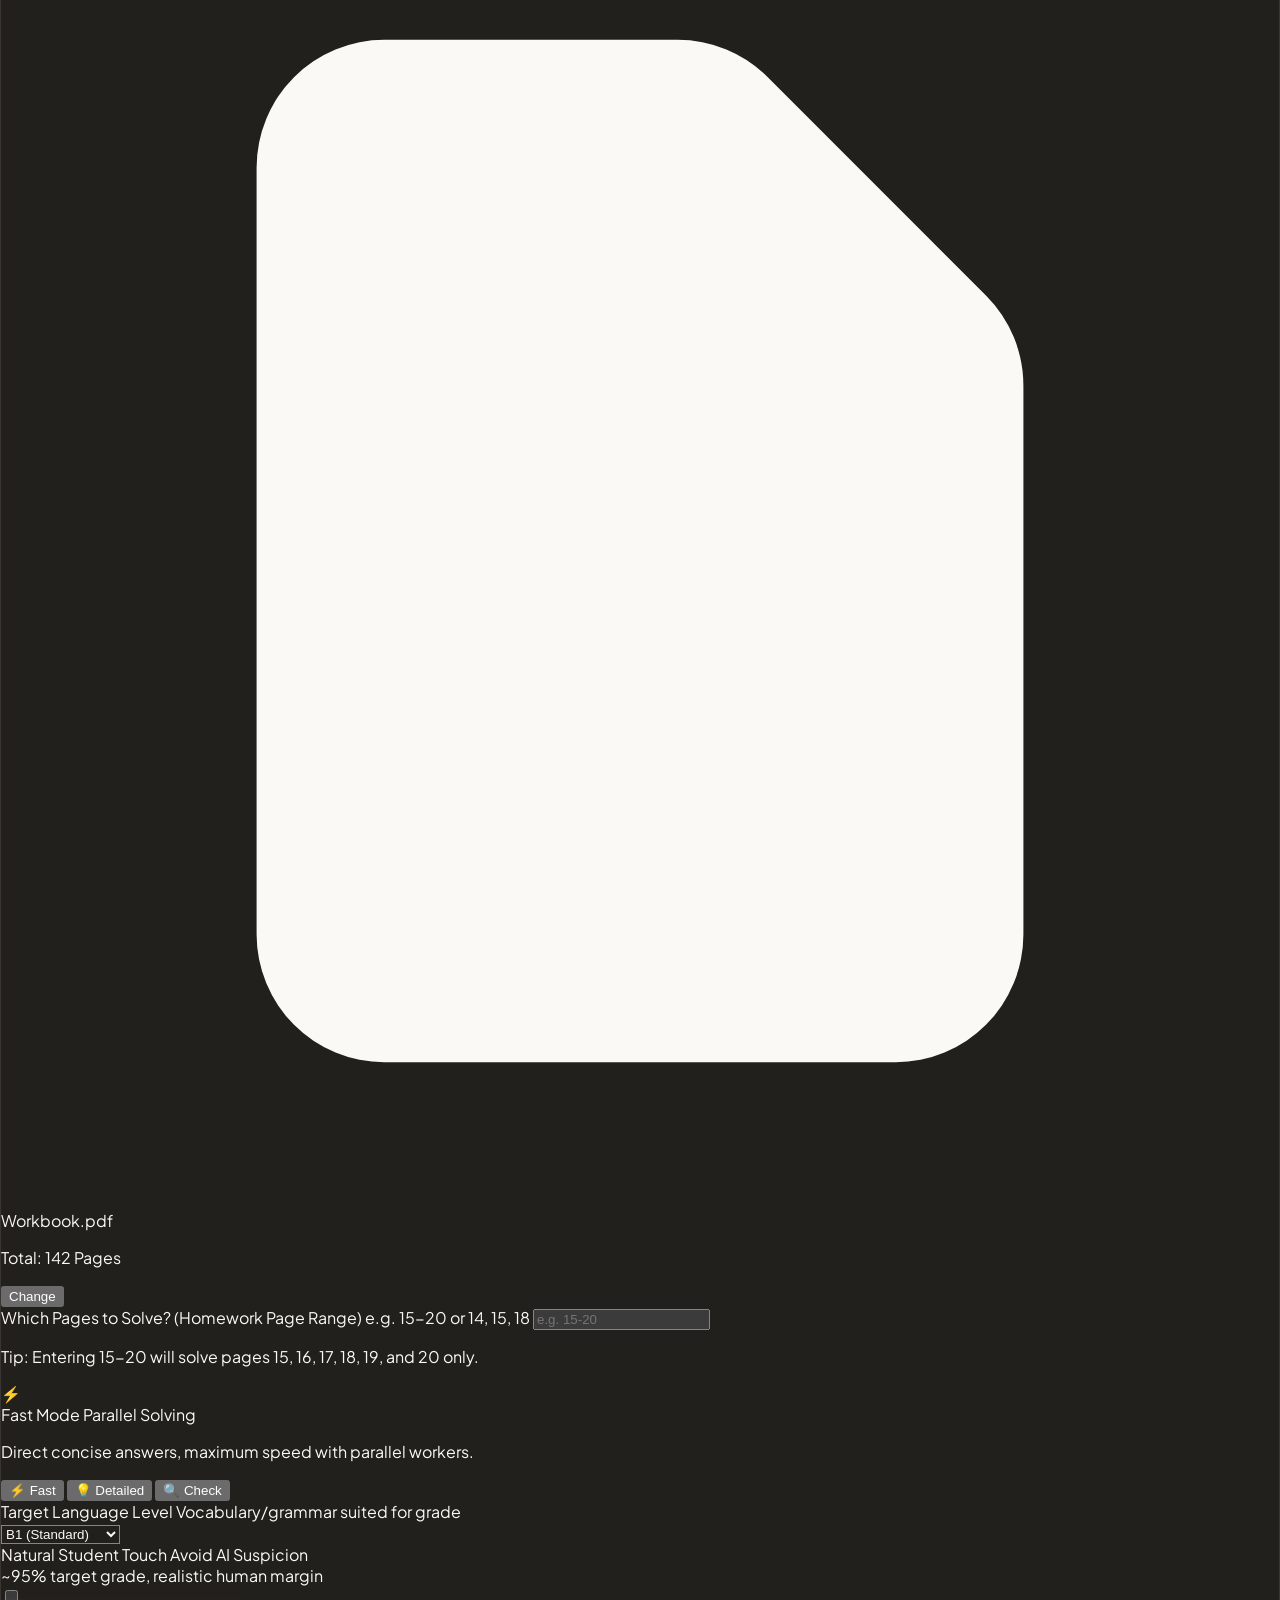
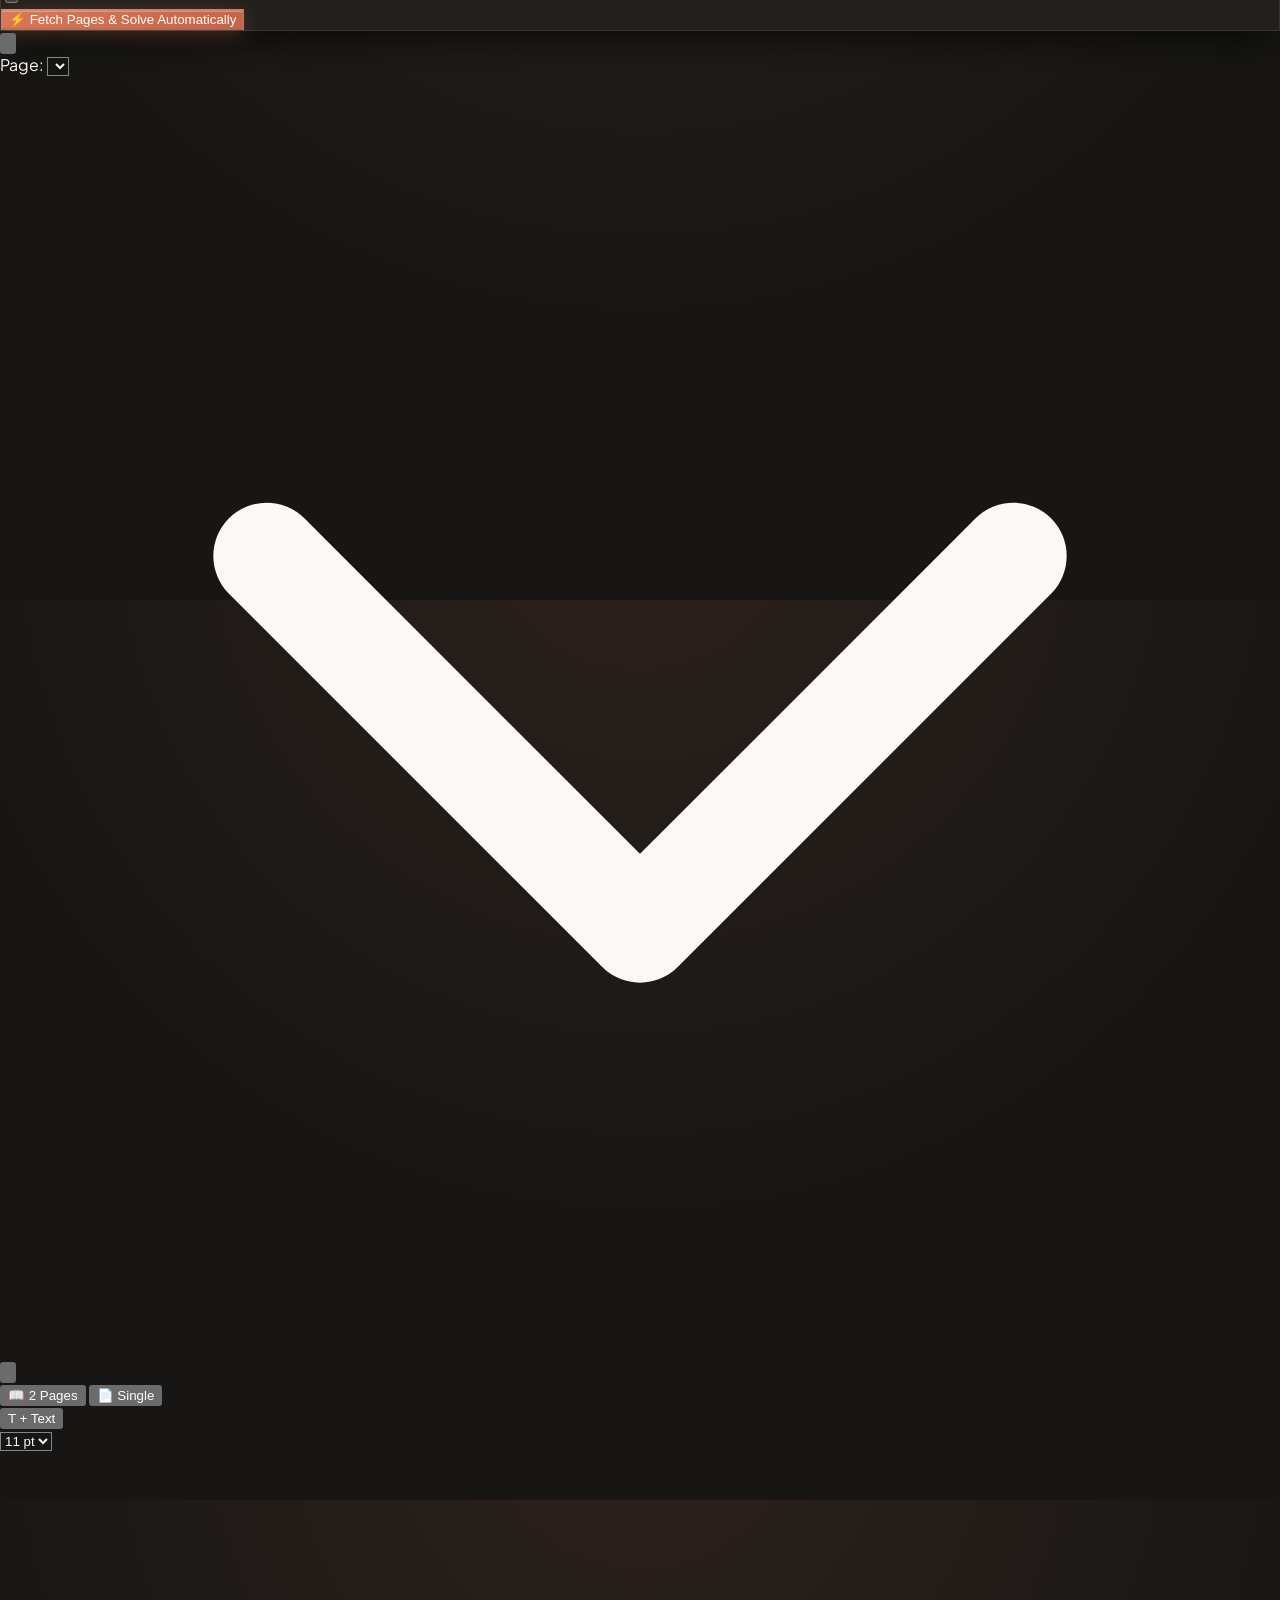
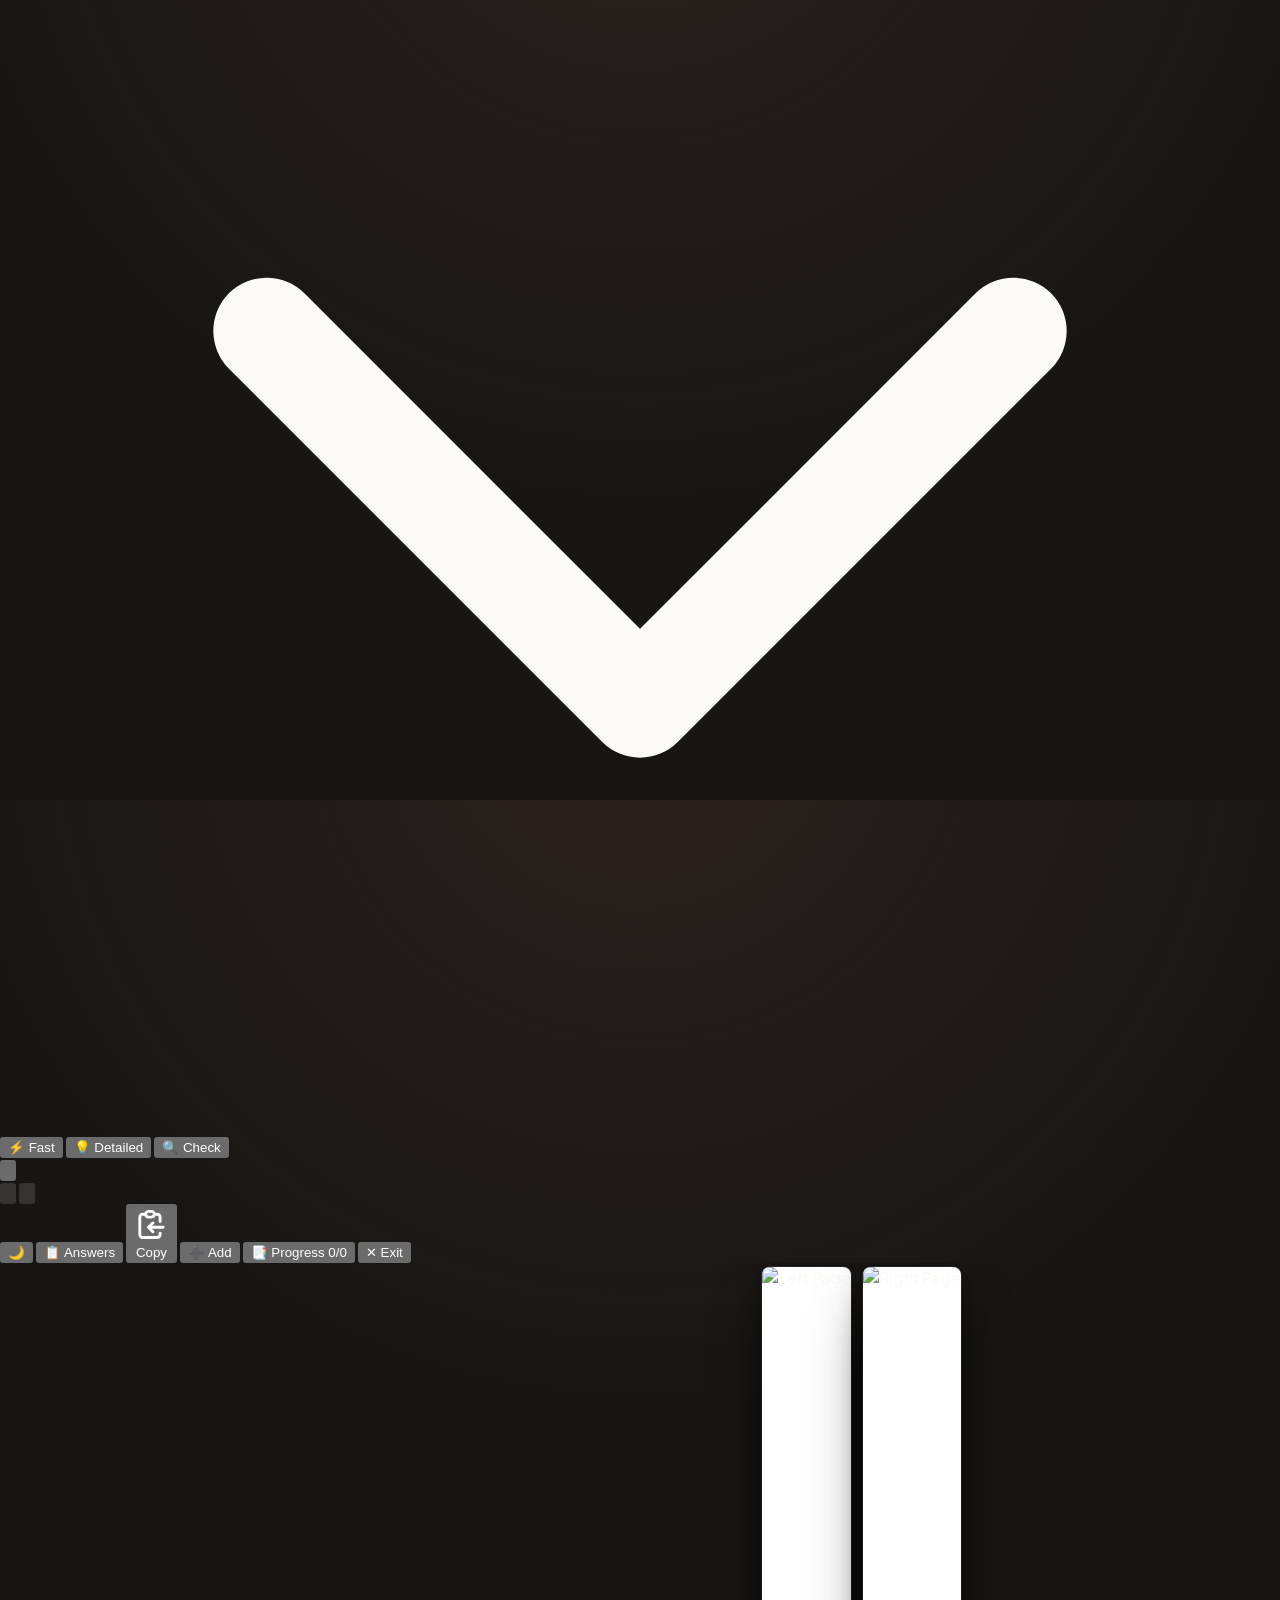
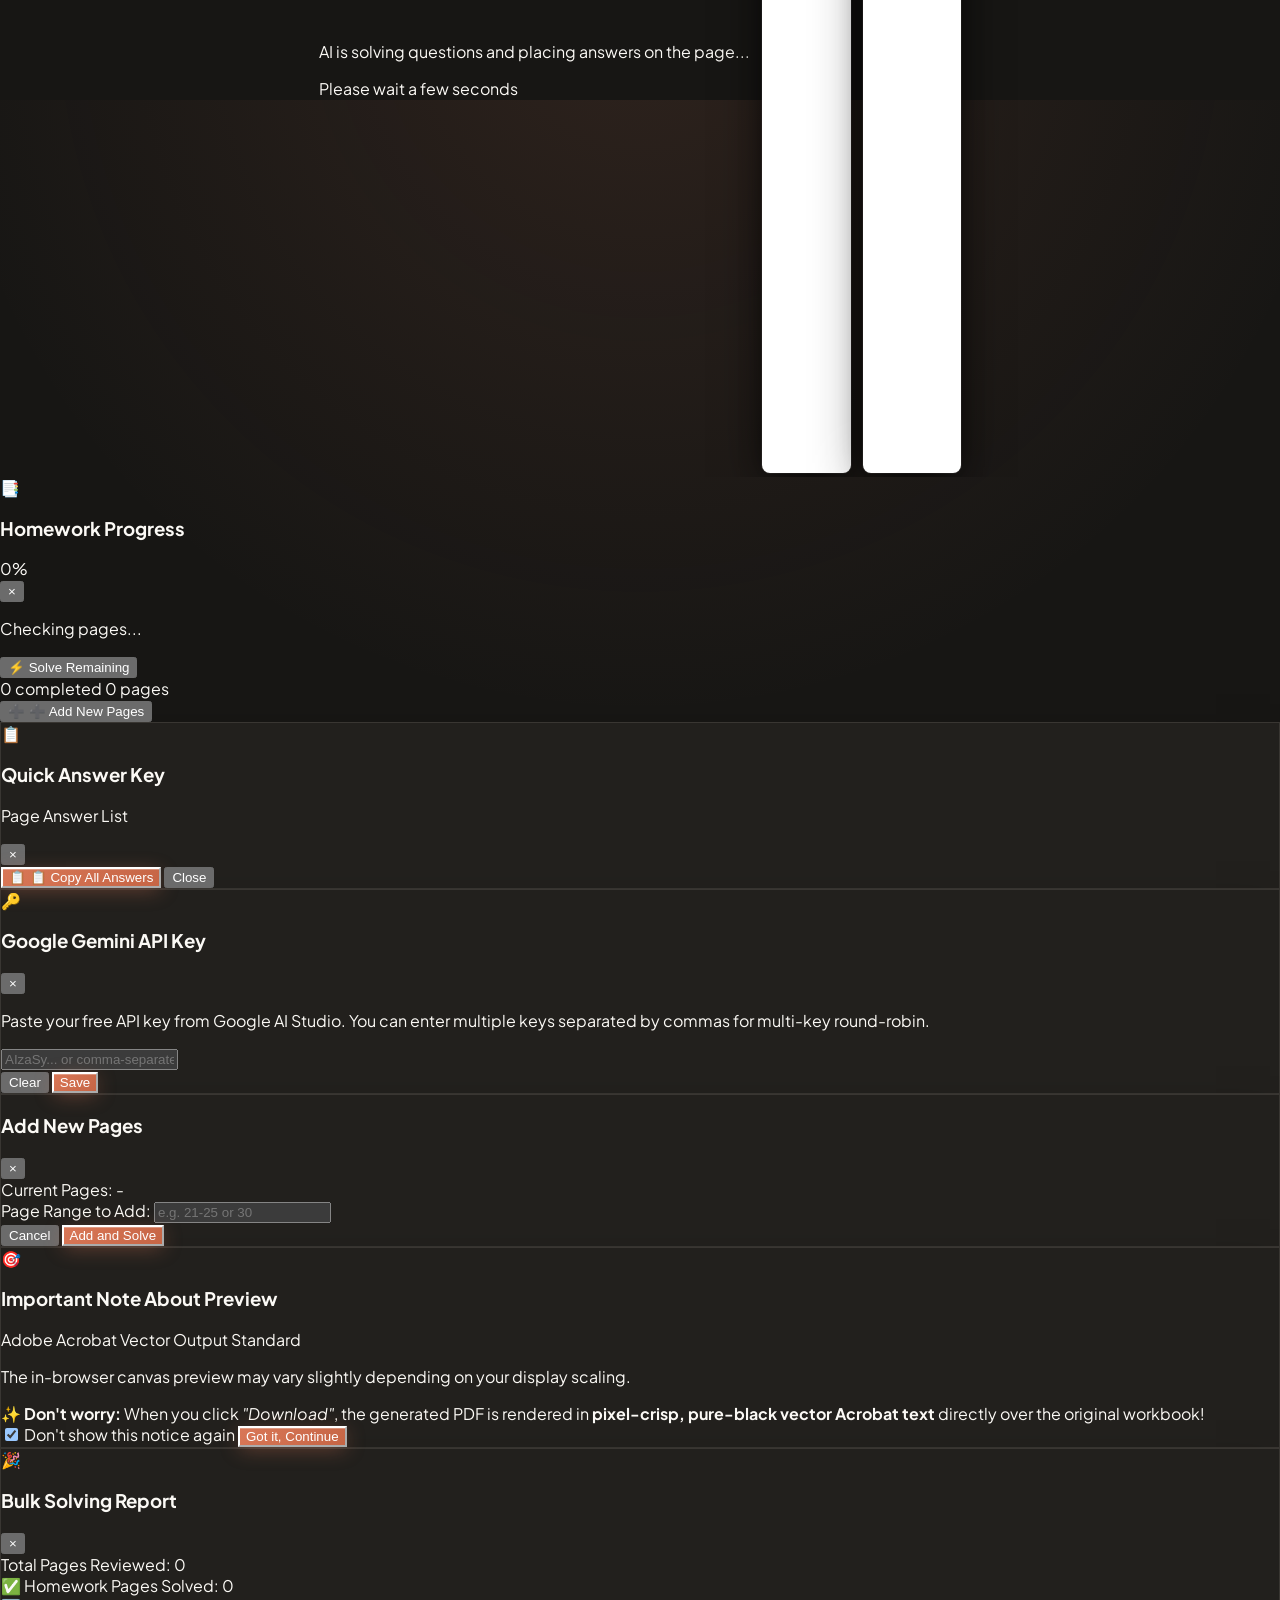
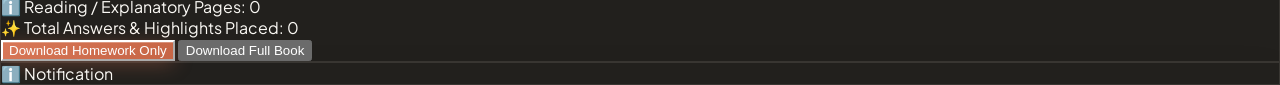
==== commit e31934f6: "docs: add English README, bilingual documentation, and app i18n support" ====
--- a/static/index.html
+++ b/static/index.html
@@ -1,5 +1,5 @@
 <!DOCTYPE html>
-<html lang="tr" class="dark">
+<html lang="en" class="dark">
 <head>
   <meta charset="UTF-8">
   <meta name="viewport" content="width=device-width, initial-scale=1.0">
@@ -56,26 +56,32 @@
 
     <!-- Right Controls -->
     <div class="flex items-center space-x-2">
+      <!-- Language Switcher Button -->
+      <button id="langToggleBtn" class="flex items-center space-x-1.5 text-xs bg-[#272522] hover:bg-[#312e2a] border border-[#3d3a36] hover:border-[#cc785c]/40 px-2.5 py-1 rounded-xl transition text-[#ece8e1] font-mono cursor-pointer" title="Switch Language / Dili Değiştir" data-i18n-title="lang_btn_title">
+        <span class="text-xs">🌐</span>
+        <span id="langToggleText" class="font-bold text-[#d4a373]">EN</span>
+      </button>
+
       <button id="apiKeyBtn" class="flex items-center space-x-1.5 text-xs bg-[#272522] hover:bg-[#312e2a] border border-[#3d3a36] px-3 py-1 rounded-xl transition text-[#ece8e1]">
         <span id="apiKeyStatusDot" class="w-2 h-2 rounded-full bg-[#d4a373]"></span>
-        <span id="apiKeyBtnText">AI Anahtarı</span>
+        <span id="apiKeyBtnText" data-i18n="api_key_btn">AI Key</span>
       </button>
 
       <div id="exportGroup" class="hidden flex items-center space-x-1.5">
         <!-- Download Only Homework Pages -->
-        <button id="downloadHwBtn" class="flex items-center space-x-1.5 text-xs font-bold glow-btn-primary px-3 py-1 rounded-xl shadow-md transition" title="Yalnızca ödev sayfalarını doldurup Acrobat vektörel formatında indir">
+        <button id="downloadHwBtn" class="flex items-center space-x-1.5 text-xs font-bold glow-btn-primary px-3 py-1 rounded-xl shadow-md transition" data-i18n-title="download_hw_title" title="Fill and export homework pages only in Acrobat vector standard">
           <svg class="w-3.5 h-3.5" fill="none" stroke="currentColor" viewBox="0 0 24 24"><path stroke-linecap="round" stroke-linejoin="round" stroke-width="2" d="M4 16v1a3 3 0 003 3h10a3 3 0 003-3v-1m-4-4l-4 4m0 0l-4-4m4 4V4"></path></svg>
-          <span>Ödevi İndir</span>
+          <span data-i18n="download_hw_btn">Download Homework</span>
         </button>
 
         <!-- Download Full Book -->
-        <button id="downloadFullBtn" class="flex items-center space-x-1 text-xs font-medium bg-[#272522] hover:bg-[#312e2a] border border-[#3d3a36] text-[#ece8e1] px-2.5 py-1 rounded-xl transition" title="Tüm çalışma kitabını indir">
-          <span>Kitap</span>
+        <button id="downloadFullBtn" class="flex items-center space-x-1 text-xs font-medium bg-[#272522] hover:bg-[#312e2a] border border-[#3d3a36] text-[#ece8e1] px-2.5 py-1 rounded-xl transition" data-i18n-title="download_full_title" title="Download full workbook with completed exercises">
+          <span data-i18n="download_full_btn">Book</span>
         </button>
 
         <!-- Download All as ZIP -->
-        <button id="downloadZipBtn" class="flex items-center space-x-1 text-xs font-medium bg-[#272522] hover:bg-[#312e2a] border border-[#3d3a36] text-[#d4a373] px-2.5 py-1 rounded-xl transition" title="Tüm çözülen ödevleri tek bir ZIP arşivi olarak indir">
-          <span>ZIP</span>
+        <button id="downloadZipBtn" class="flex items-center space-x-1 text-xs font-medium bg-[#272522] hover:bg-[#312e2a] border border-[#3d3a36] text-[#d4a373] px-2.5 py-1 rounded-xl transition" data-i18n-title="download_zip_title" title="Download all solved pages as a ZIP archive">
+          <span data-i18n="download_zip_btn">ZIP</span>
         </button>
       </div>
     </div>
@@ -93,10 +99,10 @@
 
         <div class="text-center mb-6 relative z-10">
           <div class="inline-flex items-center gap-1.5 px-3.5 py-1 rounded-full bg-[#cc785c]/10 border border-[#cc785c]/25 text-[#e58f74] text-xs font-medium mb-3 tracking-wide">
-            <span>✨ 6x Paralel Çözüm • Otomatik Format</span>
-          </div>
-          <h2 class="text-3xl font-serif font-medium text-[#fbf9f5] mb-2 tracking-tight">Workbook PDF'ini Yükle</h2>
-          <p class="text-[#a39e97] text-sm">Hocanın verdiği ders kitabını veya ödev föyünü seç, sayfaları saniyeler içinde doldursun.</p>
+            <span data-i18n="hero_badge">✨ 6x Parallel Solving • Auto-Formatting</span>
+          </div>
+          <h2 class="text-3xl font-serif font-medium text-[#fbf9f5] mb-2 tracking-tight" data-i18n="hero_title">Upload Workbook PDF</h2>
+          <p class="text-[#a39e97] text-sm" data-i18n="hero_desc">Select your assigned course book or worksheet; pages are filled in seconds.</p>
         </div>
 
         <!-- Drag & Drop Zone -->
@@ -106,15 +112,15 @@
             <div class="w-14 h-14 rounded-2xl bg-[#282622] border border-[#3e3a35] group-hover:border-[#cc785c]/50 text-[#a39e97] group-hover:text-[#e58f74] flex items-center justify-center mb-3 transition duration-300 shadow-inner">
               <svg class="w-7 h-7" fill="none" stroke="currentColor" viewBox="0 0 24 24"><path stroke-linecap="round" stroke-linejoin="round" stroke-width="2" d="M7 16a4 4 0 01-.88-7.903A5 5 0 1115.9 6L16 6a5 5 0 011 9.9M15 13l-3-3m0 0l-3 3m3-3v12"></path></svg>
             </div>
-            <p class="text-sm font-semibold text-[#fbf9f5] mb-1" id="dropZoneText">PDF dosyasını buraya sürükleyin veya tıklayın</p>
-            <p class="text-xs text-[#a39e97]" id="dropZoneSubText">Workbook, ders kitabı veya ödev föyü (.pdf)</p>
+            <p class="text-sm font-semibold text-[#fbf9f5] mb-1" id="dropZoneText" data-i18n="drop_title">Drag & drop PDF here or click to browse</p>
+            <p class="text-xs text-[#a39e97]" id="dropZoneSubText" data-i18n="drop_subtitle">Workbook, course book, or homework sheet (.pdf)</p>
           </div>
         </div>
 
         <!-- Quick Demo Button -->
         <button type="button" id="demoPdfBtn" class="w-full mb-5 py-2.5 px-4 rounded-xl bg-[#24221f] hover:bg-[#2d2a26] border border-[#383530] hover:border-[#cc785c]/40 text-xs font-semibold text-[#ece8e1] transition flex items-center justify-center gap-2 group relative z-10">
-          <span>🎯 Örnek İngilizce Ödev ile Hemen Dene</span>
-          <span class="text-[10px] bg-[#cc785c]/20 text-[#e58f74] group-hover:bg-[#cc785c] group-hover:text-white px-2 py-0.5 rounded-md transition font-medium">Tek Tıkla Başla</span>
+          <span data-i18n="demo_btn_text">🎯 Try Sample English Homework</span>
+          <span class="text-[10px] bg-[#cc785c]/20 text-[#e58f74] group-hover:bg-[#cc785c] group-hover:text-white px-2 py-0.5 rounded-md transition font-medium" data-i18n="demo_btn_badge">1-Click Start</span>
         </button>
 
         <!-- PDF Meta Info & Page Range (Shows after upload) -->
@@ -126,20 +132,20 @@
               </div>
               <div class="truncate">
                 <p id="fileNameDisplay" class="text-sm font-bold text-white truncate">Workbook.pdf</p>
-                <p id="totalPagesDisplay" class="text-xs text-[#a39e97]">Toplam: 142 Sayfa</p>
+                <p id="totalPagesDisplay" class="text-xs text-[#a39e97]">Total: 142 Pages</p>
               </div>
             </div>
-            <button id="changeFileBtn" class="text-xs text-[#a39e97] hover:text-red-400 transition underline font-medium">Değiştir</button>
+            <button id="changeFileBtn" class="text-xs text-[#a39e97] hover:text-red-400 transition underline font-medium" data-i18n="change_file_btn">Change</button>
           </div>
 
           <!-- Page Range Input -->
           <div class="pt-3 border-t border-white/[0.06]">
             <label class="block text-xs font-semibold text-[#ece8e1] mb-1.5 flex items-center justify-between">
-              <span>Hangi Sayfalar Çözülecek? (Ödev Sayfa Aralığı)</span>
-              <span class="text-[#a39e97] font-normal">Örn: 15-20 veya 14, 15, 18</span>
+              <span data-i18n="page_range_label">Which Pages to Solve? (Homework Page Range)</span>
+              <span class="text-[#a39e97] font-normal" data-i18n="page_range_example">e.g. 15-20 or 14, 15, 18</span>
             </label>
-            <input type="text" id="pageRangeInput" placeholder="Örn: 15-20" class="w-full bg-[#171614] border border-[#383530] focus:border-[#cc785c] focus:ring-2 focus:ring-[#cc785c]/20 rounded-xl px-4 py-2.5 text-sm text-white focus:outline-none transition font-mono">
-            <p class="text-[11px] text-[#a39e97] mt-1">İpucu: 15-20 yazarsanız sadece 15, 16, 17, 18, 19 ve 20. sayfalar çözülür.</p>
+            <input type="text" id="pageRangeInput" placeholder="e.g. 15-20" data-i18n-placeholder="page_range_placeholder" class="w-full bg-[#171614] border border-[#383530] focus:border-[#cc785c] focus:ring-2 focus:ring-[#cc785c]/20 rounded-xl px-4 py-2.5 text-sm text-white focus:outline-none transition font-mono">
+            <p class="text-[11px] text-[#a39e97] mt-1" data-i18n="page_range_hint">Tip: Entering 15-20 will solve pages 15, 16, 17, 18, 19, and 20 only.</p>
           </div>
         </div>
 
@@ -149,16 +155,16 @@
             <span id="modeIcon" class="text-xl">⚡</span>
             <div>
               <div class="flex items-center gap-1.5">
-                <span id="modeTitle" class="text-xs font-bold text-white">Hızlı Mod</span>
-                <span id="modeBadge" class="text-[10px] bg-[#cc785c]/20 text-[#e58f74] px-1.5 py-0.5 rounded font-medium border border-[#cc785c]/30">Paralel Çözüm</span>
+                <span id="modeTitle" class="text-xs font-bold text-white" data-i18n="mode_fast_title">Fast Mode</span>
+                <span id="modeBadge" class="text-[10px] bg-[#cc785c]/20 text-[#e58f74] px-1.5 py-0.5 rounded font-medium border border-[#cc785c]/30" data-i18n="mode_fast_badge">Parallel Solving</span>
               </div>
-              <p id="modeDesc" class="text-[11px] text-[#a39e97] mt-0.5">Doğrudan net cevaplar, maksimum hız ve paralel worker'lar.</p>
+              <p id="modeDesc" class="text-[11px] text-[#a39e97] mt-0.5" data-i18n="mode_fast_desc">Direct concise answers, maximum speed with parallel workers.</p>
             </div>
           </div>
           <div class="flex items-center bg-[#171614] border border-[#383530] rounded-xl p-0.5 text-xs shrink-0 ml-2">
-            <button type="button" id="fastModeBtn" class="px-3 py-1 rounded-lg bg-[#cc785c] text-white font-semibold transition shadow-sm">⚡ Hızlı</button>
-            <button type="button" id="detailedModeBtn" class="px-3 py-1 rounded-lg text-[#a39e97] hover:text-white transition">💡 Detaylı</button>
-            <button type="button" id="checkModeBtn" class="px-3 py-1 rounded-lg text-[#a39e97] hover:text-emerald-400 transition" title="Ödev Kontrol Modu: Mevcut cevapları doğrula ve puanla">🔍 Kontrol</button>
+            <button type="button" id="fastModeBtn" class="px-3 py-1 rounded-lg bg-[#cc785c] text-white font-semibold transition shadow-sm" data-i18n="btn_fast">⚡ Fast</button>
+            <button type="button" id="detailedModeBtn" class="px-3 py-1 rounded-lg text-[#a39e97] hover:text-white transition" data-i18n="btn_detailed">💡 Detailed</button>
+            <button type="button" id="checkModeBtn" class="px-3 py-1 rounded-lg text-[#a39e97] hover:text-emerald-400 transition" data-i18n="btn_check" data-i18n-title="mode_check_desc" title="Inspects existing answers on the page, verifies accuracy, and scores.">🔍 Check</button>
           </div>
         </div>
 
@@ -167,15 +173,15 @@
           <!-- CEFR Level -->
           <div class="bg-[#24221f] border border-[#383530] rounded-2xl p-3 flex items-center justify-between">
             <div>
-              <span class="text-xs font-bold text-white block">Hedef Dil Seviyesi</span>
-              <span class="text-[10px] text-[#a39e97]">Sınıfa uygun kelime/gramer</span>
+              <span class="text-xs font-bold text-white block" data-i18n="cefr_title">Target Language Level</span>
+              <span class="text-[10px] text-[#a39e97]" data-i18n="cefr_desc">Vocabulary/grammar suited for grade</span>
             </div>
             <select id="cefrLevelSelect" class="bg-[#171614] border border-[#3e3a35] text-[#d4a373] text-xs font-semibold rounded-lg px-2.5 py-1.5 outline-none cursor-pointer focus:border-[#cc785c]">
-              <option value="A1">A1 (Başlangıç)</option>
-              <option value="A2">A2 (Temel)</option>
-              <option value="B1" selected>B1 (Standart)</option>
-              <option value="B2">B2 (İleri Düzey)</option>
-              <option value="C1">C1 (Akademik)</option>
+              <option value="A1">A1 (Beginner)</option>
+              <option value="A2">A2 (Elementary)</option>
+              <option value="B1" selected>B1 (Standard)</option>
+              <option value="B2">B2 (Upper-Int.)</option>
+              <option value="C1">C1 (Advanced)</option>
             </select>
           </div>
 
@@ -183,10 +189,10 @@
           <div class="bg-[#24221f] border border-[#383530] rounded-2xl p-3 flex items-center justify-between">
             <div>
               <div class="flex items-center gap-1.5">
-                <span class="text-xs font-bold text-white">Doğal Öğrenci Hissi</span>
-                <span class="text-[9px] bg-[#cc785c]/20 text-[#e58f74] px-1 py-0.5 rounded font-medium border border-[#cc785c]/30">Hoca Şüphelenmesin</span>
+                <span class="text-xs font-bold text-white" data-i18n="human_touch_title">Natural Student Touch</span>
+                <span class="text-[9px] bg-[#cc785c]/20 text-[#e58f74] px-1 py-0.5 rounded font-medium border border-[#cc785c]/30" data-i18n="human_touch_badge">Avoid AI Suspicion</span>
               </div>
-              <span class="text-[10px] text-[#a39e97] block mt-0.5">~%95 puan hedefi, masum esneme</span>
+              <span class="text-[10px] text-[#a39e97] block mt-0.5" data-i18n="human_touch_desc">~95% target grade, realistic human margin</span>
             </div>
             <label class="relative inline-flex items-center cursor-pointer ml-2">
               <input type="checkbox" id="humanTouchCheckbox" class="sr-only peer">
@@ -197,7 +203,7 @@
 
         <!-- Start Solve Button -->
         <button id="startSolveBtn" disabled class="w-full glow-btn-primary disabled:opacity-40 disabled:cursor-not-allowed disabled:transform-none disabled:shadow-none text-white font-bold py-3.5 px-6 rounded-xl shadow-xl transition flex items-center justify-center space-x-2 text-sm tracking-wide relative z-10">
-          <span>⚡ Sayfaları Getir ve Otomatik Çöz</span>
+          <span data-i18n="start_solve_btn">⚡ Fetch Pages & Solve Automatically</span>
         </button>
       </div>
     </section>
@@ -210,29 +216,29 @@
         
         <!-- Left: Page Navigator & View Mode -->
         <div class="flex items-center space-x-1.5">
-          <button id="prevPageBtn" class="p-1 rounded-lg hover:bg-white/[0.08] text-[#a39e97] hover:text-white disabled:opacity-30 disabled:cursor-not-allowed transition" title="Önceki Sayfa">
+          <button id="prevPageBtn" class="p-1 rounded-lg hover:bg-white/[0.08] text-[#a39e97] hover:text-white disabled:opacity-30 disabled:cursor-not-allowed transition" data-i18n-title="prev_page_title" title="Previous Page">
             <svg class="w-4 h-4" fill="none" stroke="currentColor" viewBox="0 0 24 24"><path stroke-linecap="round" stroke-linejoin="round" stroke-width="2" d="M15 19l-7-7 7-7"></path></svg>
           </button>
           
           <div class="flex items-center space-x-1 text-xs font-semibold bg-[#272522] hover:bg-[#312e2a] px-2.5 py-1 rounded-xl border border-[#3d3a36] hover:border-[#cc785c]/40 shadow-inner transition">
-            <span class="text-[#a39e97]">Sayfa:</span>
+            <span class="text-[#a39e97]" data-i18n="page_prefix">Page:</span>
             <select id="pageSelectDropdown" class="bg-transparent text-white font-bold outline-none cursor-pointer appearance-none pr-0.5 text-xs">
               <!-- Page options injected by JS -->
             </select>
             <svg class="w-3 h-3 text-[#a39e97] pointer-events-none" fill="none" stroke="currentColor" viewBox="0 0 24 24"><path stroke-linecap="round" stroke-linejoin="round" stroke-width="2" d="M19 9l-7 7-7-7"></path></svg>
           </div>
 
-          <button id="nextPageBtn" class="p-1 rounded-lg hover:bg-white/[0.08] text-[#a39e97] hover:text-white disabled:opacity-30 disabled:cursor-not-allowed transition" title="Sonraki Sayfa">
+          <button id="nextPageBtn" class="p-1 rounded-lg hover:bg-white/[0.08] text-[#a39e97] hover:text-white disabled:opacity-30 disabled:cursor-not-allowed transition" data-i18n-title="next_page_title" title="Next Page">
             <svg class="w-4 h-4" fill="none" stroke="currentColor" viewBox="0 0 24 24"><path stroke-linecap="round" stroke-linejoin="round" stroke-width="2" d="M9 5l7 7-7 7"></path></svg>
           </button>
 
           <!-- 2-Page / Single-Page Toggle Buttons -->
           <div class="flex items-center space-x-0.5 bg-[#171614] border border-[#383530] rounded-xl p-0.5 text-xs ml-1">
-            <button id="twoPageViewBtn" class="px-2 py-0.5 rounded-lg bg-[#cc785c] text-white font-semibold transition flex items-center gap-1 shadow-sm" title="İki Sayfa Görünümü">
-              <span>📖 2 Sayfa</span>
+            <button id="twoPageViewBtn" class="px-2 py-0.5 rounded-lg bg-[#cc785c] text-white font-semibold transition flex items-center gap-1 shadow-sm" data-i18n-title="two_page_btn" title="2 Pages View">
+              <span data-i18n="two_page_btn">📖 2 Pages</span>
             </button>
-            <button id="singlePageViewBtn" class="px-2 py-0.5 rounded-lg text-[#a39e97] hover:text-white font-medium transition flex items-center gap-1" title="Tek Sayfa Görünümü">
-              <span>📄 Tek</span>
+            <button id="singlePageViewBtn" class="px-2 py-0.5 rounded-lg text-[#a39e97] hover:text-white font-medium transition flex items-center gap-1" data-i18n-title="single_page_btn" title="Single Page View">
+              <span data-i18n="single_page_btn">📄 Single</span>
             </button>
           </div>
         </div>
@@ -240,13 +246,13 @@
         <!-- Center: Text Tools, Modes, Undo/Redo -->
         <div class="flex items-center space-x-1.5">
           <!-- Add Text Box Tool -->
-          <button id="addTextBoxBtn" class="flex items-center space-x-1 text-xs bg-[#272522] hover:bg-[#312e2a] hover:border-[#cc785c]/50 border border-[#3d3a36] px-2.5 py-1 rounded-xl text-[#ece8e1] transition font-medium" title="Sayfaya metin kutusu ekle">
+          <button id="addTextBoxBtn" class="flex items-center space-x-1 text-xs bg-[#272522] hover:bg-[#312e2a] hover:border-[#cc785c]/50 border border-[#3d3a36] px-2.5 py-1 rounded-xl text-[#ece8e1] transition font-medium" data-i18n-title="add_text_title" title="Add text box to page">
             <span class="font-serif font-black text-[#d97757] text-sm">T</span>
-            <span>+ Metin</span>
+            <span data-i18n="add_text_btn">+ Text</span>
           </button>
 
           <!-- Font Size Selector -->
-          <div class="flex items-center space-x-1 text-xs bg-[#272522] hover:bg-[#312e2a] border border-[#3d3a36] hover:border-[#cc785c]/40 rounded-xl px-2 py-1 transition" title="Yazı Boyutu">
+          <div class="flex items-center space-x-1 text-xs bg-[#272522] hover:bg-[#312e2a] border border-[#3d3a36] hover:border-[#cc785c]/40 rounded-xl px-2 py-1 transition" data-i18n-title="font_size_title" title="Font Size">
             <select id="fontSizeSelect" class="bg-transparent text-white text-xs outline-none cursor-pointer font-medium appearance-none pr-0.5">
               <option value="9">9 pt</option>
               <option value="10">10 pt</option>
@@ -259,22 +265,22 @@
 
           <!-- Mode Toggle in Editor Bar -->
           <div class="flex items-center bg-[#171614] border border-[#383530] rounded-xl p-0.5 text-xs">
-            <button id="editorFastModeBtn" class="px-2 py-0.5 rounded-lg bg-[#cc785c] text-white font-semibold transition" title="Hızlı Mod (Paralel)">⚡ Hızlı</button>
-            <button id="editorDetailedModeBtn" class="px-2 py-0.5 rounded-lg text-[#a39e97] hover:text-white transition" title="Detaylı Mod (Açıklamalı)">💡 Detay</button>
-            <button id="editorCheckModeBtn" class="px-2 py-0.5 rounded-lg text-[#a39e97] hover:text-emerald-400 transition" title="Ödev Kontrol Modu">🔍 Kontrol</button>
+            <button id="editorFastModeBtn" class="px-2 py-0.5 rounded-lg bg-[#cc785c] text-white font-semibold transition" data-i18n="btn_fast" title="Fast Mode (Parallel)">⚡ Fast</button>
+            <button id="editorDetailedModeBtn" class="px-2 py-0.5 rounded-lg text-[#a39e97] hover:text-white transition" data-i18n="btn_detailed" title="Detailed Mode (Explanations)">💡 Detailed</button>
+            <button id="editorCheckModeBtn" class="px-2 py-0.5 rounded-lg text-[#a39e97] hover:text-emerald-400 transition" data-i18n="btn_check" title="Homework Check Mode">🔍 Check</button>
           </div>
 
           <!-- Re-solve Button -->
-          <button id="reSolveBtn" title="Bu sayfayı yapay zekayla tekrar çöz" class="p-1 text-xs text-[#a39e97] hover:text-[#d4a373] hover:bg-white/[0.08] rounded-xl transition">
+          <button id="reSolveBtn" data-i18n-title="resolve_btn_title" title="Re-solve this page with AI" class="p-1 text-xs text-[#a39e97] hover:text-[#d4a373] hover:bg-white/[0.08] rounded-xl transition">
             <svg class="w-3.5 h-3.5" fill="none" stroke="currentColor" viewBox="0 0 24 24"><path stroke-linecap="round" stroke-linejoin="round" stroke-width="2" d="M4 4v5h.582m15.356 2A8.001 8.001 0 004.582 9m0 0H9m11 11v-5h-.581m0 0a8.003 8.003 0 01-15.357-2m15.357 2H15"></path></svg>
           </button>
 
           <!-- Undo / Redo Buttons -->
           <div class="flex items-center space-x-0.5 bg-[#171614] border border-[#383530] rounded-xl p-0.5 text-xs">
-            <button id="undoBtn" title="Geri Al (Ctrl + Z)" class="p-1 text-[#a39e97] hover:text-white hover:bg-white/[0.08] rounded-lg transition">
+            <button id="undoBtn" data-i18n-title="undo_title" title="Undo (Ctrl + Z)" class="p-1 text-[#a39e97] hover:text-white hover:bg-white/[0.08] rounded-lg transition">
               <svg class="w-3.5 h-3.5" fill="none" stroke="currentColor" viewBox="0 0 24 24"><path stroke-linecap="round" stroke-linejoin="round" stroke-width="2" d="M3 10h10a5 5 0 015 5v2M3 10l6-6m-6 6l6 6"></path></svg>
             </button>
-            <button id="redoBtn" title="İleri Al (Ctrl + Y)" class="p-1 text-[#a39e97] hover:text-white hover:bg-white/[0.08] rounded-lg transition">
+            <button id="redoBtn" data-i18n-title="redo_title" title="Redo (Ctrl + Y)" class="p-1 text-[#a39e97] hover:text-white hover:bg-white/[0.08] rounded-lg transition">
               <svg class="w-3.5 h-3.5" fill="none" stroke="currentColor" viewBox="0 0 24 24"><path stroke-linecap="round" stroke-linejoin="round" stroke-width="2" d="M21 10H11a5 5 0 00-5 5v2m15-7l-6-6m6 6l-6 6"></path></svg>
             </button>
           </div>
@@ -283,36 +289,36 @@
         <!-- Right: Actions & Tools -->
         <div class="flex items-center space-x-1.5 text-xs">
           <!-- Parchment Eye-Care Toggle -->
-          <button id="parchmentToggleBtn" title="Göz Koruma: Sayfalara sıcak parşömen filtresi uygula" class="p-1.5 bg-[#272522] hover:bg-[#312e2a] text-[#d4a373] border border-[#3d3a36] rounded-xl transition font-medium">
+          <button id="parchmentToggleBtn" data-i18n-title="parchment_title" title="Parchment Mode: Warm antique paper filter" class="p-1.5 bg-[#272522] hover:bg-[#312e2a] text-[#d4a373] border border-[#3d3a36] rounded-xl transition font-medium">
             <span>🌙</span>
           </button>
 
           <!-- Quick Cheat Sheet Button -->
-          <button id="cheatSheetBtn" title="Bu sayfadaki tüm soruların numaralı cevap dökümünü aç" class="flex items-center space-x-1 bg-[#cc785c]/15 hover:bg-[#cc785c]/25 text-[#e58f74] border border-[#cc785c]/35 px-2.5 py-1 rounded-xl transition font-medium shadow-sm">
+          <button id="cheatSheetBtn" data-i18n-title="cheat_sheet_title" title="View numbered answer key for this page" class="flex items-center space-x-1 bg-[#cc785c]/15 hover:bg-[#cc785c]/25 text-[#e58f74] border border-[#cc785c]/35 px-2.5 py-1 rounded-xl transition font-medium shadow-sm">
             <span>📋</span>
-            <span>Cevaplar</span>
+            <span data-i18n="cheat_sheet_btn">Answers</span>
           </button>
 
           <!-- Copy Page as Image Button -->
-          <button id="copyPageImageBtn" title="Aktif sayfayı çözümleriyle birlikte resim olarak panoya kopyala (Ctrl+V ile yapıştır)" class="flex items-center space-x-1 bg-[#2a9d8f]/15 hover:bg-[#2a9d8f]/25 text-[#52b788] border border-[#2a9d8f]/35 px-2.5 py-1 rounded-xl transition font-medium shadow-sm">
+          <button id="copyPageImageBtn" data-i18n-title="copy_image_title" title="Copy page with answers to clipboard as high-res image (Ctrl+V to paste)" class="flex items-center space-x-1 bg-[#2a9d8f]/15 hover:bg-[#2a9d8f]/25 text-[#52b788] border border-[#2a9d8f]/35 px-2.5 py-1 rounded-xl transition font-medium shadow-sm">
             <svg class="w-3.5 h-3.5 text-[#52b788]" fill="none" stroke="currentColor" viewBox="0 0 24 24"><path stroke-linecap="round" stroke-linejoin="round" stroke-width="2" d="M8 5H6a2 2 0 00-2 2v12a2 2 0 002 2h10a2 2 0 002-2v-1M8 5a2 2 0 002 2h2a2 2 0 002-2M8 5a2 2 0 012-2h2a2 2 0 012 2m0 0h2a2 2 0 012 2v3m2 4H10m0 0l3-3m-3 3l3 3"></path></svg>
-            <span>Kopyala</span>
+            <span data-i18n="copy_image_btn">Copy</span>
           </button>
 
           <!-- Add More Pages Button (Visible on Wide Displays, also accessible in Sidebar) -->
-          <button id="addPagesBtn" title="Mevcut listeye yeni sayfalar ekle" class="hidden 2xl:flex items-center space-x-1 bg-[#272522] hover:bg-[#312e2a] text-[#ece8e1] border border-[#3d3a36] px-2.5 py-1 rounded-xl transition font-medium">
+          <button id="addPagesBtn" data-i18n-title="add_pages_title" title="Add new pages to current list" class="hidden 2xl:flex items-center space-x-1 bg-[#272522] hover:bg-[#312e2a] text-[#ece8e1] border border-[#3d3a36] px-2.5 py-1 rounded-xl transition font-medium">
             <span>➕</span>
-            <span>Ekle</span>
+            <span data-i18n="add_pages_btn">Add</span>
           </button>
 
           <!-- Toggle Progress Sidebar Button -->
-          <button id="toggleProgressSidebarBtn" title="Ödev İlerlemesi" class="flex items-center space-x-1.5 bg-[#272522] hover:bg-[#312e2a] border border-[#3d3a36] px-2.5 py-1 rounded-xl text-[#ece8e1] transition font-medium">
+          <button id="toggleProgressSidebarBtn" data-i18n-title="progress_btn_title" title="Homework Progress" class="flex items-center space-x-1.5 bg-[#272522] hover:bg-[#312e2a] border border-[#3d3a36] px-2.5 py-1 rounded-xl text-[#ece8e1] transition font-medium">
             <span>📑</span>
-            <span>İlerleme</span>
+            <span data-i18n="progress_btn">Progress</span>
             <span id="progressSummaryBadge" class="px-1.5 py-0.5 rounded-full bg-[#cc785c]/20 text-[#e58f74] font-mono text-[10px] font-bold border border-[#cc785c]/30">0/0</span>
           </button>
 
-          <button id="backToUploadBtn" class="text-[#a39e97] hover:text-white px-2 py-1 rounded-lg transition" title="Geri Dön">✕ Çık</button>
+          <button id="backToUploadBtn" class="text-[#a39e97] hover:text-white px-2 py-1 rounded-lg transition" data-i18n="exit_btn" data-i18n-title="exit_title" title="Go Back">✕ Exit</button>
         </div>
       </div>
 
@@ -324,19 +330,19 @@
           <!-- Loading Overlay for active page -->
           <div id="pageLoadingOverlay" class="hidden absolute inset-0 bg-[#171614]/80 backdrop-blur-sm z-30 flex flex-col items-center justify-center">
             <div class="w-10 h-10 border-4 border-[#cc785c]/30 border-t-[#cc785c] rounded-full animate-spin mb-3"></div>
-            <p id="loadingStatusText" class="text-sm font-semibold text-white">Yapay zeka soruları çözüyor ve boşluklara yerleştiriyor...</p>
-            <p class="text-xs text-[#a39e97] mt-1">Lütfen birkaç saniye bekleyin</p>
+            <p id="loadingStatusText" class="text-sm font-semibold text-white" data-i18n="loading_status_text">AI is solving questions and placing answers on the page...</p>
+            <p class="text-xs text-[#a39e97] mt-1" data-i18n="loading_subtext">Please wait a few seconds</p>
           </div>
 
           <!-- Left Page Container -->
           <div id="leftPageContainer" class="pdf-page-container">
-            <img id="leftPageImage" src="" alt="Sol Sayfa" class="pdf-page-image">
+            <img id="leftPageImage" src="" alt="Left Page" class="pdf-page-image">
             <div id="leftAnnotationsLayer" class="absolute inset-0 pointer-events-auto"></div>
           </div>
 
           <!-- Right Page Container (For 2-page view) -->
           <div id="rightPageContainer" class="pdf-page-container hidden">
-            <img id="rightPageImage" src="" alt="Sağ Sayfa" class="pdf-page-image">
+            <img id="rightPageImage" src="" alt="Right Page" class="pdf-page-image">
             <div id="rightAnnotationsLayer" class="absolute inset-0 pointer-events-auto"></div>
           </div>
         </div>
@@ -349,17 +355,17 @@
             <div class="flex items-center justify-between mb-2">
               <div class="flex items-center gap-2 min-w-0">
                 <span class="text-base select-none">📑</span>
-                <h3 class="font-bold text-sm text-[#fbf9f5] whitespace-nowrap">Ödev İlerlemesi</h3>
+                <h3 class="font-bold text-sm text-[#fbf9f5] whitespace-nowrap" data-i18n="sidebar_title">Homework Progress</h3>
                 <span id="overallPercentBadge" class="text-[11px] px-2 py-0.5 rounded-full bg-[#cc785c]/20 text-[#e58f74] border border-[#cc785c]/35 font-bold font-mono">0%</span>
               </div>
-              <button id="closeProgressSidebarBtn" class="p-1 rounded-lg text-[#a39e97] hover:text-white hover:bg-white/[0.08] transition text-base leading-none" title="Paneli Kapat">&times;</button>
+              <button id="closeProgressSidebarBtn" class="p-1 rounded-lg text-[#a39e97] hover:text-white hover:bg-white/[0.08] transition text-base leading-none" data-i18n-title="sidebar_close_title" title="Close Panel">&times;</button>
             </div>
 
             <!-- Row 2: Status Subtitle & Solve All Pending Action Button -->
             <div class="flex items-center justify-between gap-2">
-              <p id="progressStatusSubtitle" class="text-[11px] text-[#a39e97] truncate flex-1" title="Ödev durumu">Sayfalar kontrol ediliyor...</p>
-              <button id="solveAllPendingBtn" class="shrink-0 text-xs bg-[#cc785c]/15 hover:bg-[#cc785c]/25 text-[#e58f74] border border-[#cc785c]/35 px-2.5 py-1 rounded-lg transition font-medium flex items-center gap-1 shadow-sm whitespace-nowrap" title="Henüz çözülmemiş sayfaları çöz">
-                <span>⚡ Kalanı Çöz</span>
+              <p id="progressStatusSubtitle" class="text-[11px] text-[#a39e97] truncate flex-1" title="Homework status">Checking pages...</p>
+              <button id="solveAllPendingBtn" class="shrink-0 text-xs bg-[#cc785c]/15 hover:bg-[#cc785c]/25 text-[#e58f74] border border-[#cc785c]/35 px-2.5 py-1 rounded-lg transition font-medium flex items-center gap-1 shadow-sm whitespace-nowrap" data-i18n-title="solve_remaining_title" title="Solve pending pages">
+                <span data-i18n="solve_remaining_btn">⚡ Solve Remaining</span>
               </button>
             </div>
           </div>
@@ -370,8 +376,8 @@
               <div id="overallProgressBar" class="h-2 rounded-full bg-gradient-to-r from-[#cc785c] to-[#d4a373] transition-all duration-300" style="width: 0%"></div>
             </div>
             <div class="flex justify-between items-center text-[11px] text-[#a39e97] mt-1.5">
-              <span id="completedPagesCount" class="font-medium text-[#ece8e1]">0 tamamlandı</span>
-              <span id="totalSelectedPagesCount" class="font-mono">0 sayfa</span>
+              <span id="completedPagesCount" class="font-medium text-[#ece8e1]">0 completed</span>
+              <span id="totalSelectedPagesCount" class="font-mono">0 pages</span>
             </div>
           </div>
 
@@ -384,7 +390,7 @@
           <div class="p-3 border-t border-[#2d2b27] bg-[#171614]">
             <button id="addPagesSidebarBtn" class="w-full bg-[#272522] hover:bg-[#312e2a] text-[#d4a373] hover:text-white border border-[#3d3a36] rounded-xl py-2 px-3 text-xs font-semibold flex items-center justify-center gap-1.5 transition">
               <span>➕</span>
-              <span>Yeni Sayfa Ekle</span>
+              <span data-i18n="sidebar_add_pages">Add New Pages</span>
             </button>
           </div>
         </aside>
@@ -402,8 +408,8 @@
             📋
           </div>
           <div>
-            <h3 class="font-serif text-lg font-medium text-[#fbf9f5]">Hızlı Cevap Kağıdı</h3>
-            <p id="cheatSheetPageTitle" class="text-xs text-[#a39e97]">Sayfa Cevap Listesi</p>
+            <h3 class="font-serif text-lg font-medium text-[#fbf9f5]" data-i18n="cheat_sheet_modal_title">Quick Answer Key</h3>
+            <p id="cheatSheetPageTitle" class="text-xs text-[#a39e97]" data-i18n="cheat_sheet_modal_subtitle">Page Answer List</p>
           </div>
         </div>
         <button id="closeCheatSheetBtn" class="p-2 rounded-xl text-[#a39e97] hover:text-white hover:bg-white/[0.06] transition text-lg">&times;</button>
@@ -418,9 +424,9 @@
       <div class="pt-3 border-t border-white/[0.08] flex items-center justify-between shrink-0">
         <button id="copyCheatSheetTextBtn" class="glow-btn-primary text-white font-semibold text-xs py-2 px-4 rounded-xl flex items-center gap-1.5 transition">
           <span>📋</span>
-          <span>Tüm Cevapları Kopyala</span>
-        </button>
-        <button id="closeCheatSheetFooterBtn" class="text-xs text-[#a39e97] hover:text-white px-3 py-2 transition font-medium">Kapat</button>
+          <span data-i18n="cheat_sheet_copy_all">Copy All Answers</span>
+        </button>
+        <button id="closeCheatSheetFooterBtn" class="text-xs text-[#a39e97] hover:text-white px-3 py-2 transition font-medium" data-i18n="modal_close">Close</button>
       </div>
     </div>
   </div>
@@ -433,20 +439,20 @@
           <div class="w-8 h-8 rounded-xl bg-[#cc785c]/20 border border-[#cc785c]/40 text-[#e58f74] flex items-center justify-center text-sm">
             🔑
           </div>
-          <h3 class="font-serif font-medium text-lg text-white">Google Gemini API Anahtarı</h3>
+          <h3 class="font-serif font-medium text-lg text-white" data-i18n="api_modal_title">Google Gemini API Key</h3>
         </div>
         <button id="closeApiModalBtn" class="p-1 rounded-lg text-[#a39e97] hover:text-white transition text-lg">&times;</button>
       </div>
-      <p class="text-xs text-[#a39e97] leading-relaxed">
-        Google AI Studio'dan aldığınız tamamen ücretsiz anahtarı yapıştırın. Birden fazla anahtar girerek hızı katlayabilirsiniz.
+      <p class="text-xs text-[#a39e97] leading-relaxed" data-i18n="api_modal_desc">
+        Paste your free API key from Google AI Studio. You can enter multiple keys separated by commas for multi-key round-robin.
       </p>
       <div class="space-y-1.5">
-        <input type="password" id="apiKeyInput" placeholder="AIzaSy... veya virgülle birden fazla anahtar" class="w-full bg-[#171614] border border-[#383530] focus:border-[#cc785c] focus:ring-2 focus:ring-[#cc785c]/20 rounded-xl px-4 py-2.5 text-xs text-white focus:outline-none transition font-mono">
+        <input type="password" id="apiKeyInput" placeholder="AIzaSy... or comma-separated multiple keys" data-i18n-placeholder="api_key_placeholder" class="w-full bg-[#171614] border border-[#383530] focus:border-[#cc785c] focus:ring-2 focus:ring-[#cc785c]/20 rounded-xl px-4 py-2.5 text-xs text-white focus:outline-none transition font-mono">
       </div>
       <div class="flex items-center justify-between pt-2">
-        <button id="clearApiKeyBtn" class="text-xs text-[#a39e97] hover:text-red-400 transition font-medium">Temizle</button>
-        <button id="saveApiKeyBtn" class="glow-btn-primary text-white text-xs font-bold px-5 py-2.5 rounded-xl transition">
-          Kaydet
+        <button id="clearApiKeyBtn" class="text-xs text-[#a39e97] hover:text-red-400 transition font-medium" data-i18n="api_clear">Clear</button>
+        <button id="saveApiKeyBtn" class="glow-btn-primary text-white text-xs font-bold px-5 py-2.5 rounded-xl transition" data-i18n="api_save">
+          Save
         </button>
       </div>
     </div>
@@ -456,21 +462,21 @@
   <div id="addPagesModal" class="hidden fixed inset-0 bg-black/80 backdrop-blur-md z-50 flex items-center justify-center p-4">
     <div class="glass-panel border border-[#3e3a35] rounded-3xl max-w-sm w-full p-6 shadow-2xl space-y-4 relative">
       <div class="flex items-center justify-between pb-2 border-b border-white/[0.08]">
-        <h3 class="font-serif font-medium text-base text-white">Yeni Sayfalar Ekle</h3>
+        <h3 class="font-serif font-medium text-base text-white" data-i18n="add_pages_modal_title">Add New Pages</h3>
         <button id="closeAddPagesModalBtn" class="p-1 rounded-lg text-[#a39e97] hover:text-white transition">&times;</button>
       </div>
       <div class="bg-[#171614] border border-[#383530] rounded-xl p-2.5 text-xs flex items-center justify-between">
-        <span class="text-[#a39e97]">Mevcut Sayfalar:</span>
+        <span class="text-[#a39e97]" data-i18n="current_pages_label">Current Pages:</span>
         <span id="currentPagesListDisplay" class="text-[#d4a373] font-mono font-semibold">-</span>
       </div>
       <div>
-        <label class="block text-xs font-semibold text-[#ece8e1] mb-1">Eklenecek Sayfa Aralığı:</label>
-        <input type="text" id="addPageRangeInput" placeholder="Örn: 21-25 veya 30" class="w-full bg-[#171614] border border-[#383530] focus:border-[#cc785c] focus:ring-2 focus:ring-[#cc785c]/20 rounded-xl px-3.5 py-2 text-xs text-white focus:outline-none transition font-mono">
+        <label class="block text-xs font-semibold text-[#ece8e1] mb-1" data-i18n="add_pages_range_label">Page Range to Add:</label>
+        <input type="text" id="addPageRangeInput" placeholder="e.g. 21-25 or 30" data-i18n-placeholder="add_pages_placeholder" class="w-full bg-[#171614] border border-[#383530] focus:border-[#cc785c] focus:ring-2 focus:ring-[#cc785c]/20 rounded-xl px-3.5 py-2 text-xs text-white focus:outline-none transition font-mono">
       </div>
       <div class="flex items-center justify-end space-x-2 pt-2">
-        <button id="cancelAddPagesBtn" class="px-3.5 py-2 text-xs text-[#a39e97] hover:text-white transition">Vazgeç</button>
-        <button id="confirmAddPagesBtn" class="glow-btn-primary text-white text-xs font-bold px-4 py-2.5 rounded-xl transition">
-          Ekle ve Çöz
+        <button id="cancelAddPagesBtn" class="px-3.5 py-2 text-xs text-[#a39e97] hover:text-white transition" data-i18n="modal_cancel">Cancel</button>
+        <button id="confirmAddPagesBtn" class="glow-btn-primary text-white text-xs font-bold px-4 py-2.5 rounded-xl transition" data-i18n="modal_add_confirm">
+          Add and Solve
         </button>
       </div>
     </div>
@@ -484,63 +490,63 @@
           🎯
         </div>
         <div>
-          <h3 class="font-serif font-medium text-white text-base">Önizleme Hakkında Önemli Not</h3>
-          <p class="text-[11px] text-[#d4a373] font-medium">Adobe Acrobat Vektörel Çıktı Standardı</p>
+          <h3 class="font-serif font-medium text-white text-base" data-i18n="preview_notice_title">Important Note About Preview</h3>
+          <p class="text-[11px] text-[#d4a373] font-medium" data-i18n="preview_notice_subtitle">Adobe Acrobat Vector Output Standard</p>
         </div>
       </div>
 
       <div class="text-xs text-[#a39e97] space-y-2.5 relative z-10 leading-relaxed bg-[#171614] border border-[#383530] rounded-2xl p-4">
-        <p>
-          Tarayıcı ekranındaki önizleme, ekran çözünürlüğünüze göre hafif farklı görünebilir.
+        <p data-i18n="preview_notice_body1">
+          The in-browser canvas preview may vary slightly depending on your display scaling.
         </p>
-        <div class="p-2.5 rounded-xl bg-[#cc785c]/10 border border-[#cc785c]/20 text-[#e58f74] font-medium">
-          ✨ <b>Merak etmeyin:</b> <i>"İndir"</i> dediğinizde oluşturulan PDF çıktısı orijinal kitap üzerine <b>milimetrik hassasiyetle ve saf siyah Acrobat vektör metni</b> olarak kusursuz basılır!
+        <div class="p-2.5 rounded-xl bg-[#cc785c]/10 border border-[#cc785c]/20 text-[#e58f74] font-medium" data-i18n="preview_notice_body2">
+          ✨ <b>Don't worry:</b> When you click <i>"Download"</i>, the generated PDF is rendered in <b>pixel-crisp, pure-black vector Acrobat text</b> directly over the original workbook!
         </div>
       </div>
 
       <div class="flex items-center justify-between pt-1 relative z-10">
         <label class="flex items-center space-x-2 text-[11px] text-[#a39e97] cursor-pointer select-none">
           <input type="checkbox" id="dontShowPreviewNoticeAgain" checked class="rounded bg-[#171614] border-[#383530] text-[#cc785c]">
-          <span>Bu uyarıyı bir daha gösterme</span>
+          <span data-i18n="dont_show_again">Don't show this notice again</span>
         </label>
-        <button id="dismissPreviewNoticeBtn" class="glow-btn-primary text-white text-xs font-bold px-4 py-2 rounded-xl transition">
-          Anladım, Devam Et
+        <button id="dismissPreviewNoticeBtn" class="glow-btn-primary text-white text-xs font-bold px-4 py-2 rounded-xl transition" data-i18n="dismiss_notice_btn">
+          Got it, Continue
         </button>
       </div>
     </div>
   </div>
 
-  <!-- Toplu Çözüm Raporu Modal (Claude Style) -->
+  <!-- Bulk Solving Report Modal (Claude Style) -->
   <div id="summaryReportModal" class="fixed inset-0 bg-black/80 backdrop-blur-md z-50 flex items-center justify-center p-4 hidden">
     <div class="glass-panel w-full max-w-md p-6 rounded-3xl border border-[#3e3a35] shadow-2xl relative text-[#ece8e1]">
       <div class="flex items-center justify-between pb-3 border-b border-white/10">
         <div class="flex items-center gap-2">
           <span class="text-2xl">🎉</span>
-          <h3 class="text-lg font-serif font-medium text-white">Toplu Çözüm Raporu</h3>
+          <h3 class="text-lg font-serif font-medium text-white" data-i18n="summary_report_title">Bulk Solving Report</h3>
         </div>
         <button id="closeSummaryModalBtn" class="p-1 text-[#a39e97] hover:text-white rounded-lg transition text-sm">&times;</button>
       </div>
       <div class="py-4 space-y-2.5 text-xs">
         <div class="flex justify-between items-center bg-[#171614] p-3 rounded-xl border border-white/5">
-          <span class="text-[#a39e97]">İncelenen Toplam Sayfa:</span>
+          <span class="text-[#a39e97]" data-i18n="report_total_pages_label">Total Pages Reviewed:</span>
           <span id="reportTotalPages" class="font-bold text-white font-mono text-sm">0</span>
         </div>
         <div class="flex justify-between items-center bg-[#2a9d8f]/10 p-3 rounded-xl border border-[#2a9d8f]/20">
-          <span class="text-[#52b788]">✅ Çözülen Ödev Sayfası:</span>
+          <span class="text-[#52b788]" data-i18n="report_solved_pages_label">✅ Homework Pages Solved:</span>
           <span id="reportSolvedPages" class="font-bold text-[#52b788] font-mono text-sm">0</span>
         </div>
         <div class="flex justify-between items-center bg-[#d4a373]/10 p-3 rounded-xl border border-[#d4a373]/20">
-          <span class="text-[#d4a373]">ℹ️ Konu Anlatımı / Bilgi Sayfası:</span>
+          <span class="text-[#d4a373]" data-i18n="report_guide_pages_label">ℹ️ Reading / Explanatory Pages:</span>
           <span id="reportGuidePages" class="font-bold text-[#d4a373] font-mono text-sm">0</span>
         </div>
         <div class="flex justify-between items-center bg-[#cc785c]/10 p-3 rounded-xl border border-[#cc785c]/20">
-          <span class="text-[#e58f74]">✨ Yerleştirilen Toplam Cevap & Vurgu:</span>
+          <span class="text-[#e58f74]" data-i18n="report_answers_label">✨ Total Answers & Highlights Placed:</span>
           <span id="reportTotalAnswers" class="font-bold text-[#e58f74] font-mono text-sm">0</span>
         </div>
       </div>
       <div class="pt-3 flex gap-2">
-        <button id="reportDownloadHwBtn" class="flex-1 glow-btn-primary py-2.5 rounded-xl font-bold text-white text-xs">Sadece Ödevi İndir</button>
-        <button id="reportDownloadFullBtn" class="flex-1 bg-[#272522] hover:bg-[#312e2a] py-2.5 rounded-xl font-bold text-[#ece8e1] text-xs border border-[#3d3a36]">Tüm Kitabı İndir</button>
+        <button id="reportDownloadHwBtn" class="flex-1 glow-btn-primary py-2.5 rounded-xl font-bold text-white text-xs" data-i18n="report_download_hw">Download Homework Only</button>
+        <button id="reportDownloadFullBtn" class="flex-1 bg-[#272522] hover:bg-[#312e2a] py-2.5 rounded-xl font-bold text-[#ece8e1] text-xs border border-[#3d3a36]" data-i18n="report_download_full">Download Full Book</button>
       </div>
     </div>
   </div>
@@ -548,9 +554,11 @@
   <!-- Notification Toast -->
   <div id="toastNotification" class="fixed bottom-6 right-6 z-50 glass-panel border border-[#cc785c]/30 text-white text-xs px-4 py-3 rounded-2xl shadow-2xl transition-all duration-300 transform translate-y-24 opacity-0 flex items-center space-x-2.5">
     <span id="toastIcon">ℹ️</span>
-    <span id="toastMessage" class="font-medium">Bildirim mesajı</span>
+    <span id="toastMessage" class="font-medium">Notification</span>
   </div>
 
+  <!-- Load i18n before app logic -->
+  <script src="i18n.js"></script>
   <script src="app.js"></script>
 </body>
 </html>
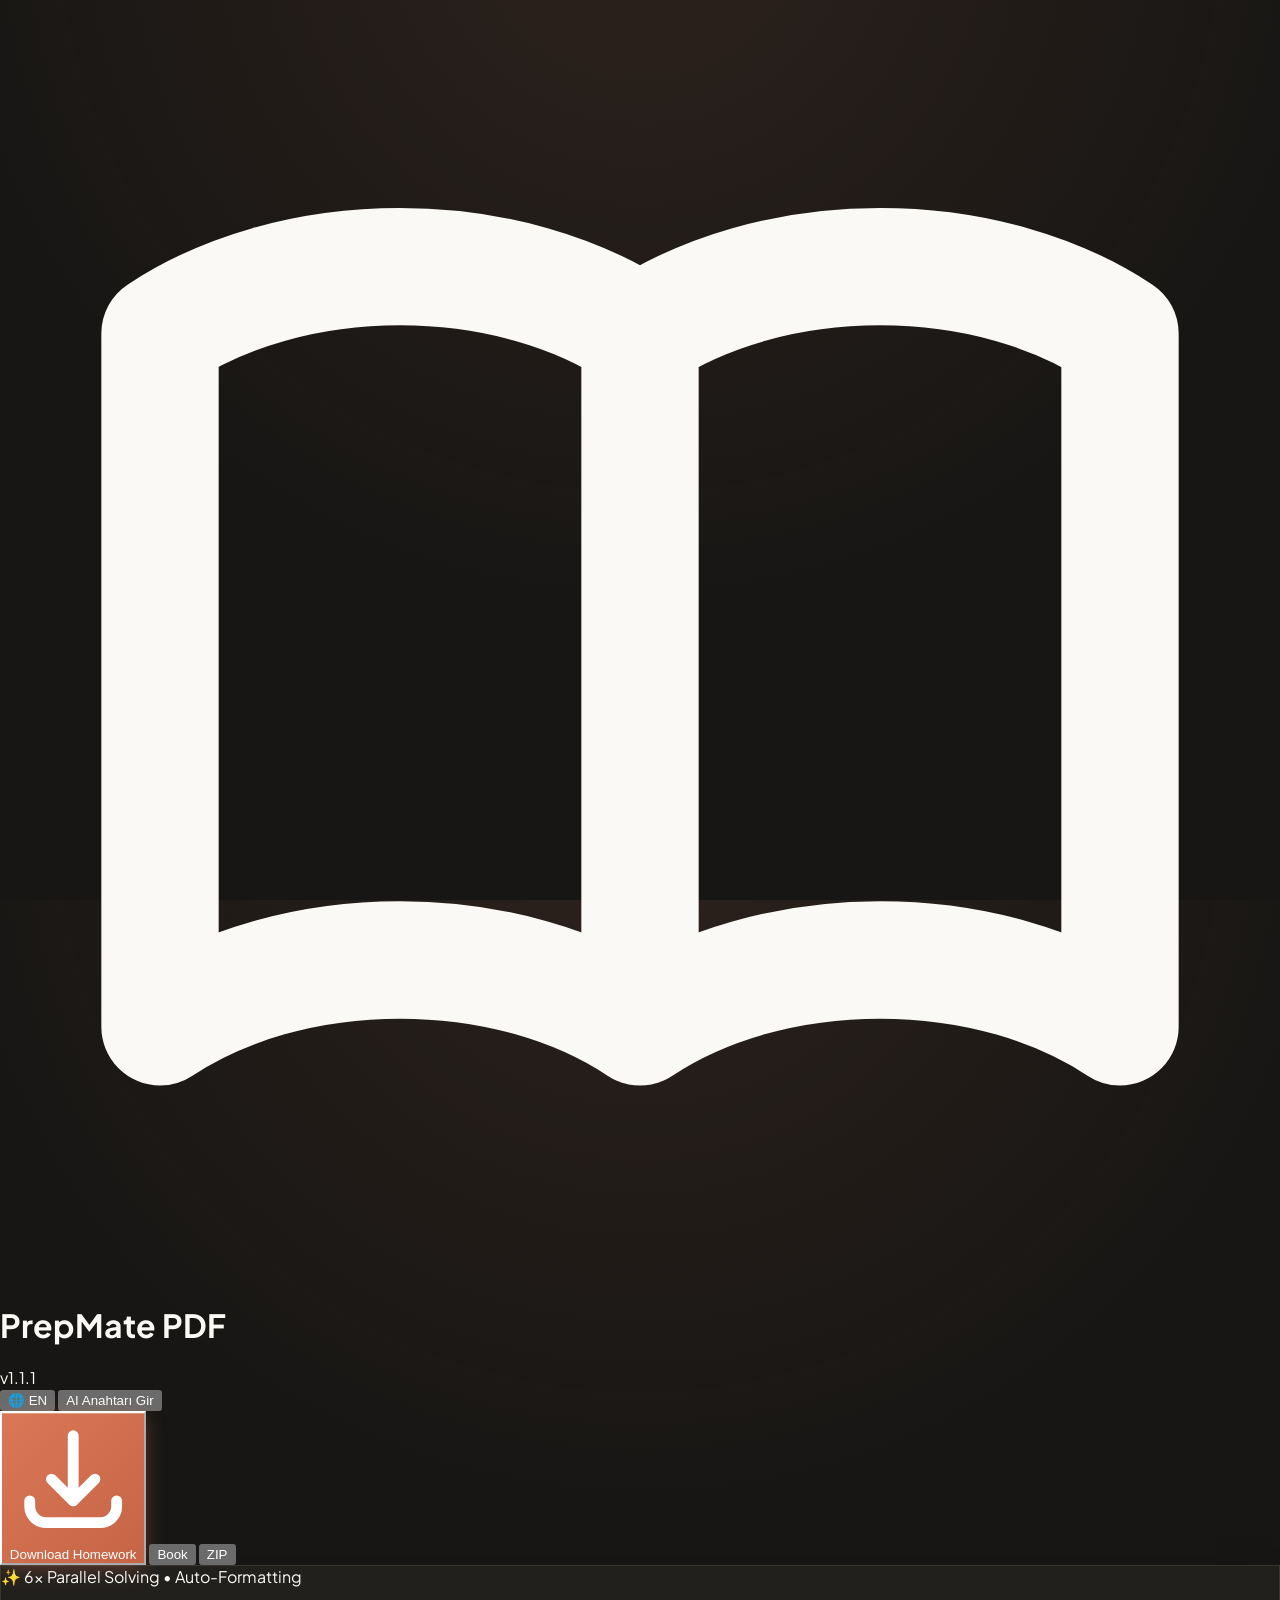
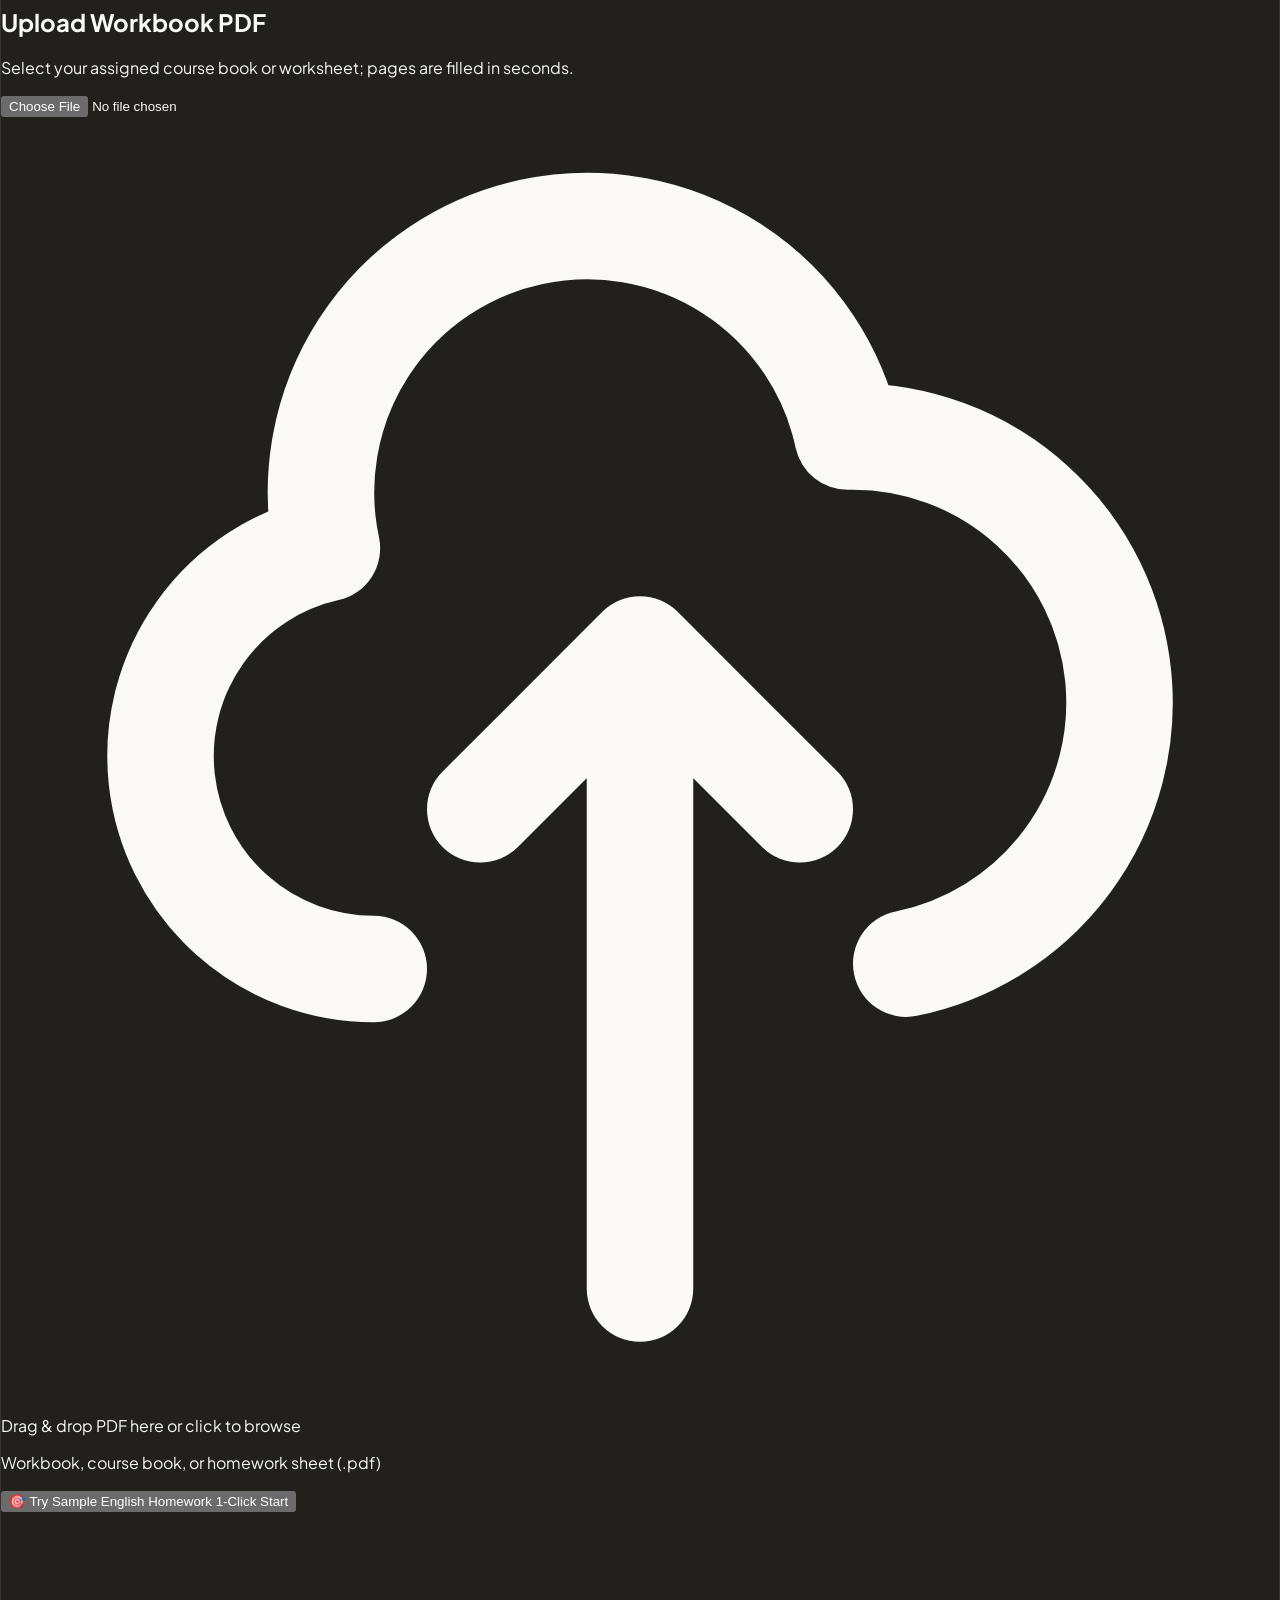
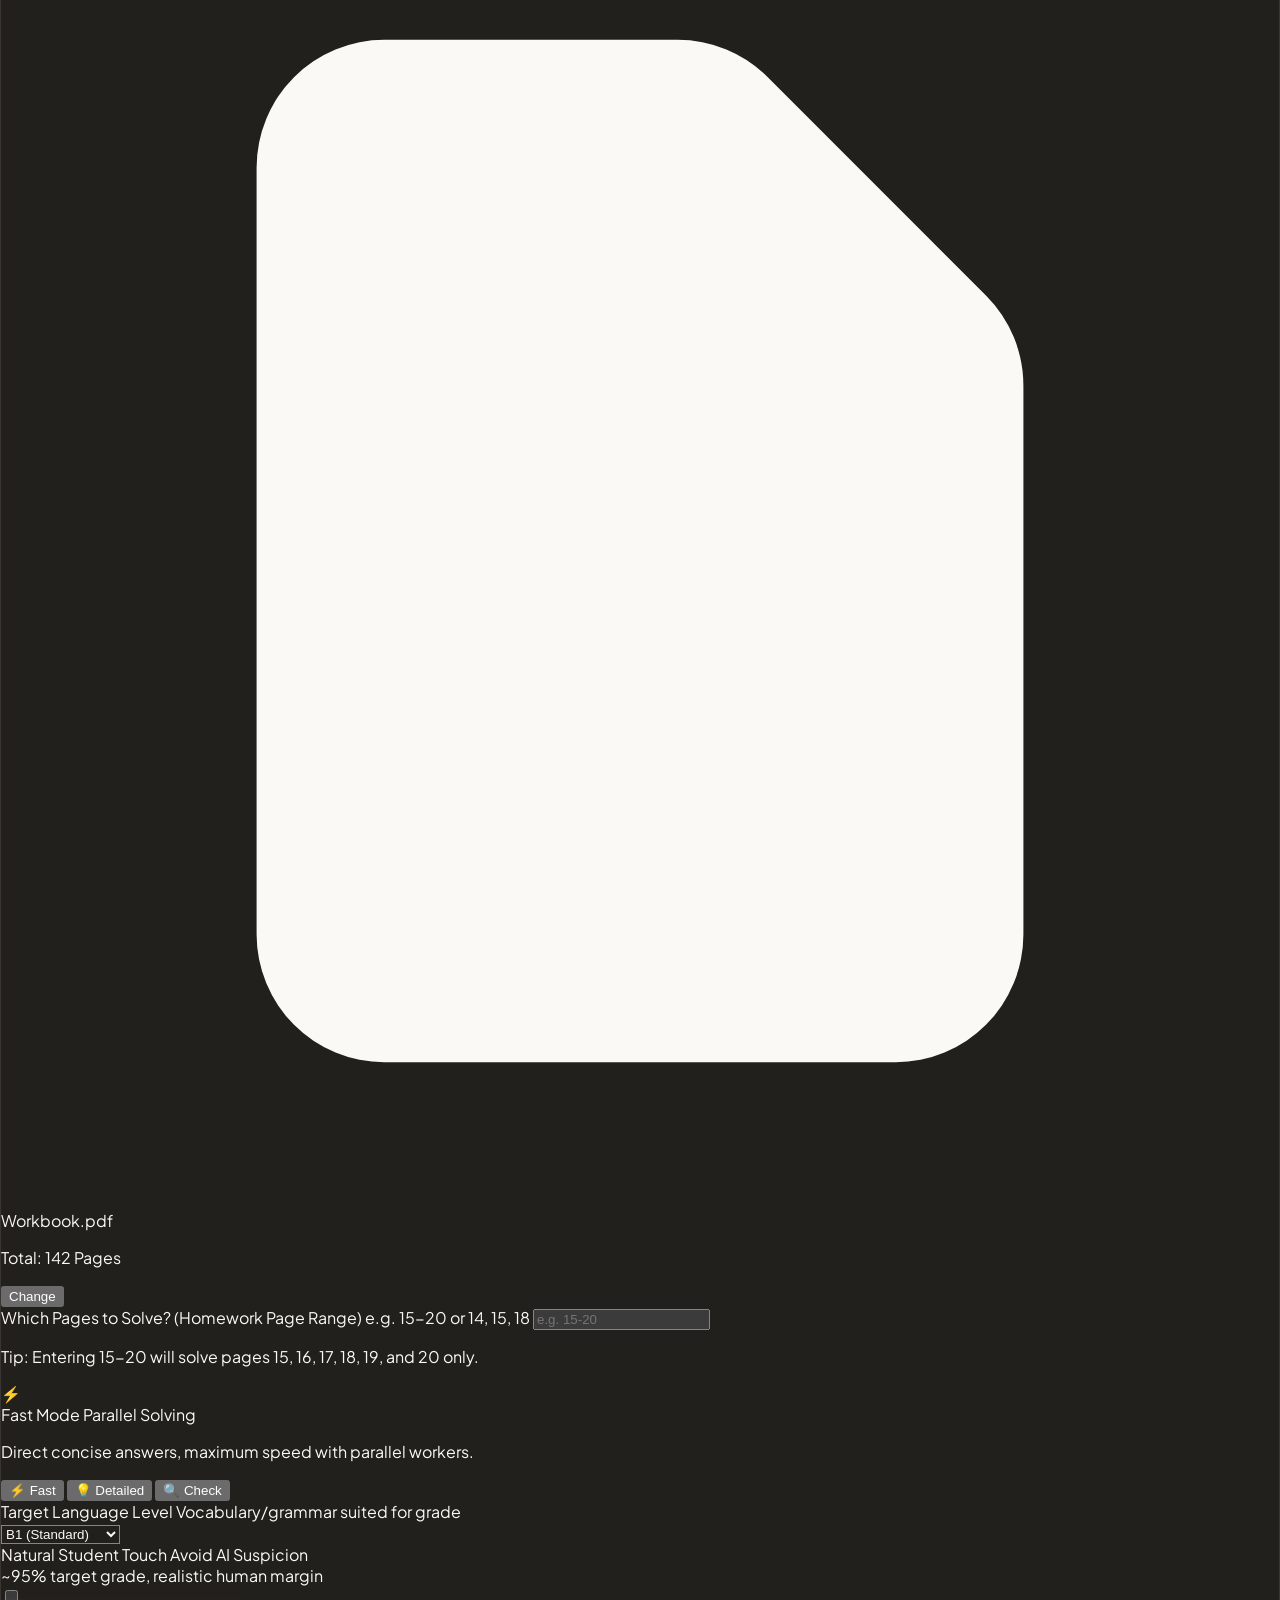
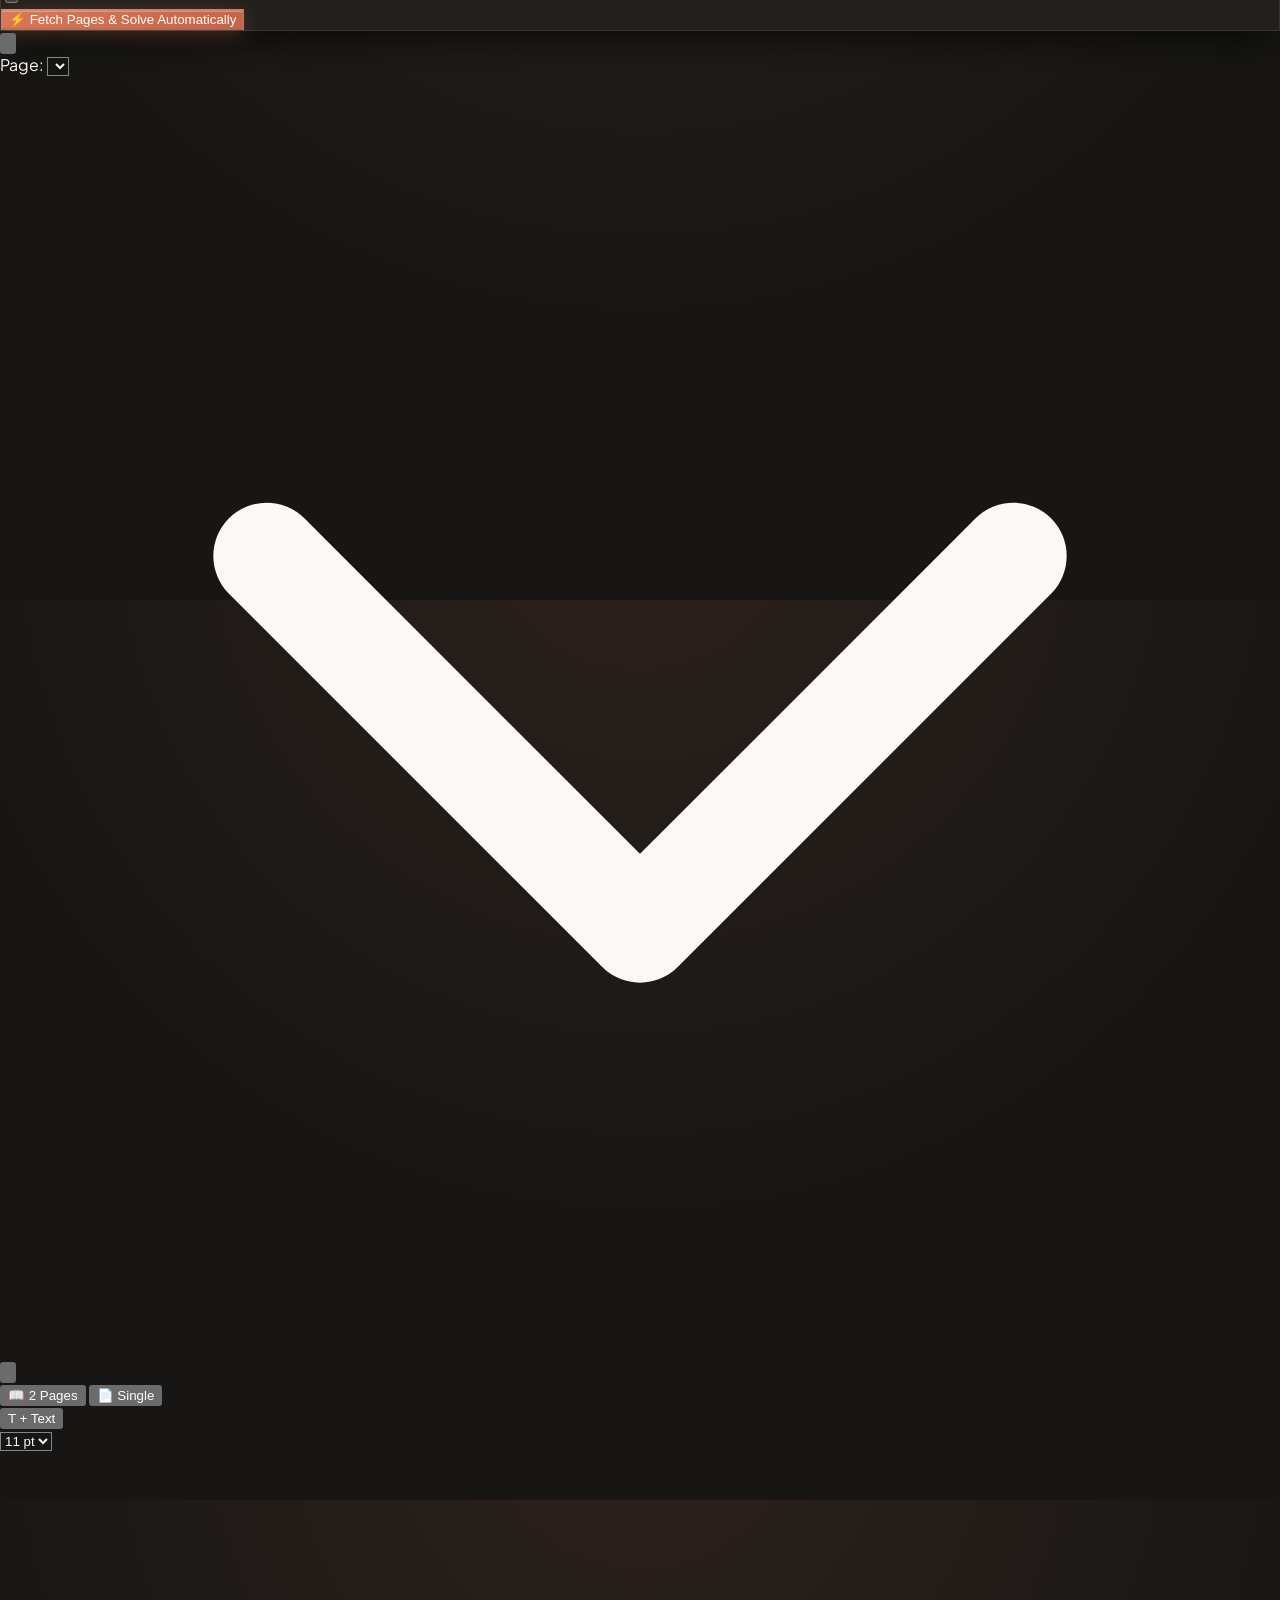
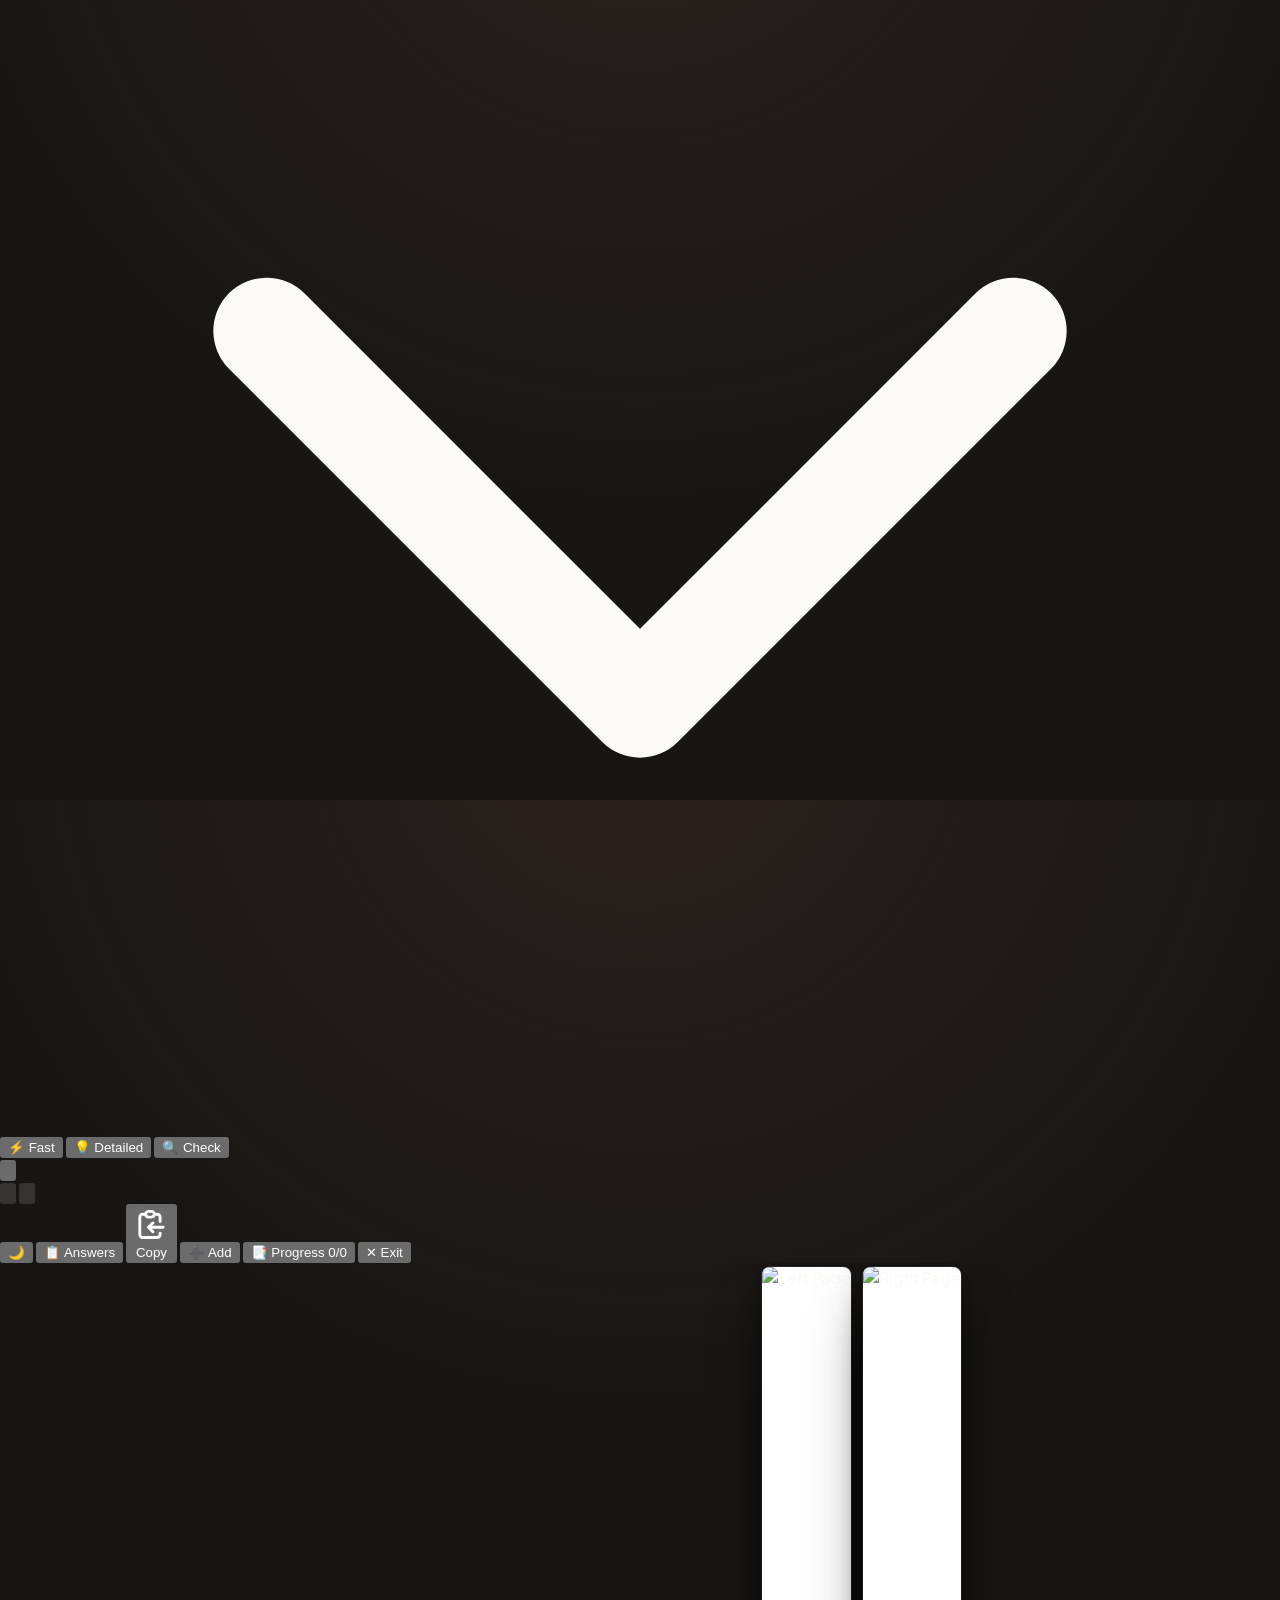
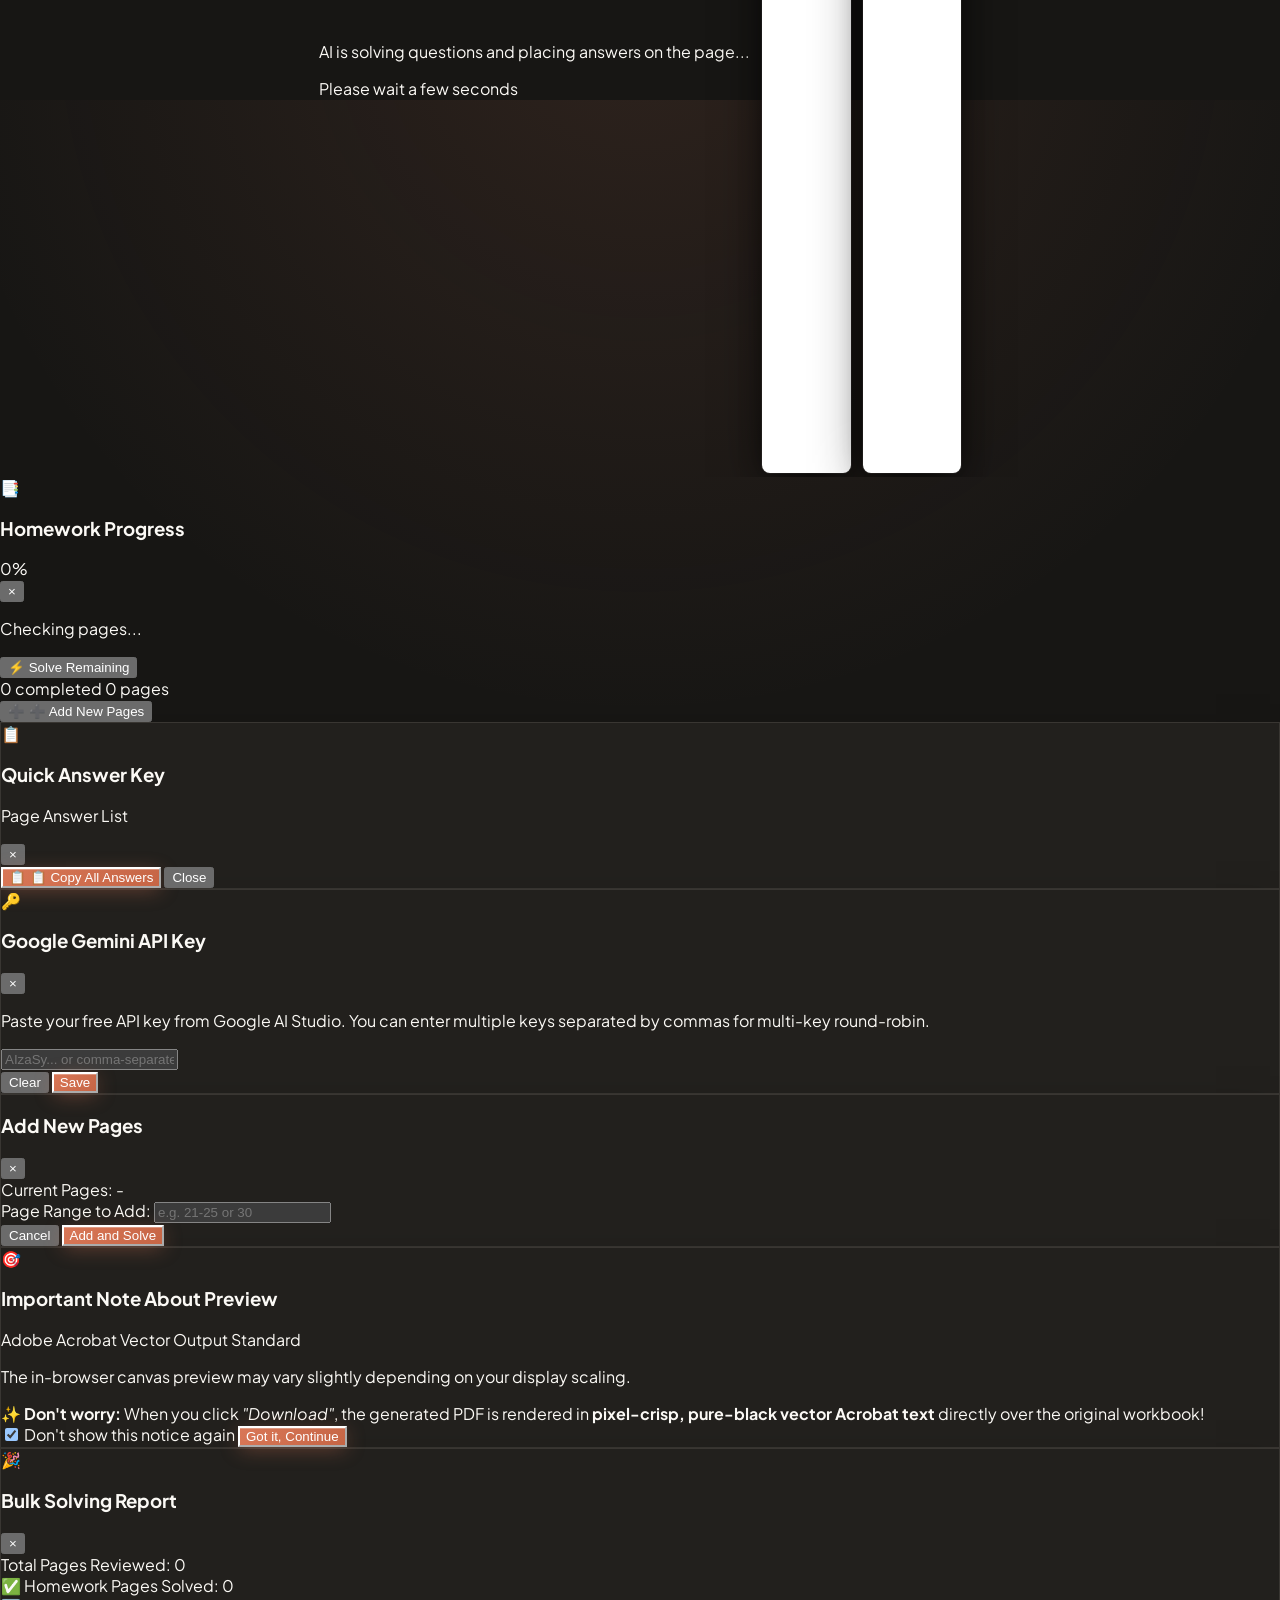
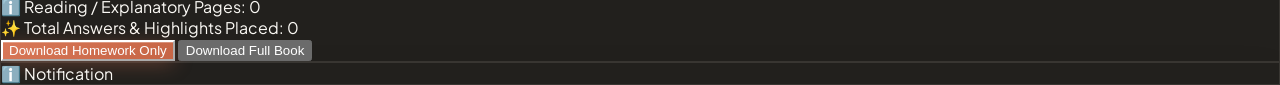
==== commit 153355e8: "chore: bump version to v1.1.1 in header badge" ====
--- a/static/index.html
+++ b/static/index.html
@@ -50,7 +50,7 @@
         <h1 class="font-serif text-base font-medium text-[#fbf9f5] leading-none">
           PrepMate <span class="text-[#d97757] font-semibold italic">PDF</span>
         </h1>
-        <span class="text-[9px] font-mono px-1.5 py-0.5 rounded bg-[#cc785c]/15 text-[#e58f74] border border-[#cc785c]/30">v1.1.0</span>
+        <span class="text-[9px] font-mono px-1.5 py-0.5 rounded bg-[#cc785c]/15 text-[#e58f74] border border-[#cc785c]/30">v1.1.1</span>
       </div>
     </div>
 
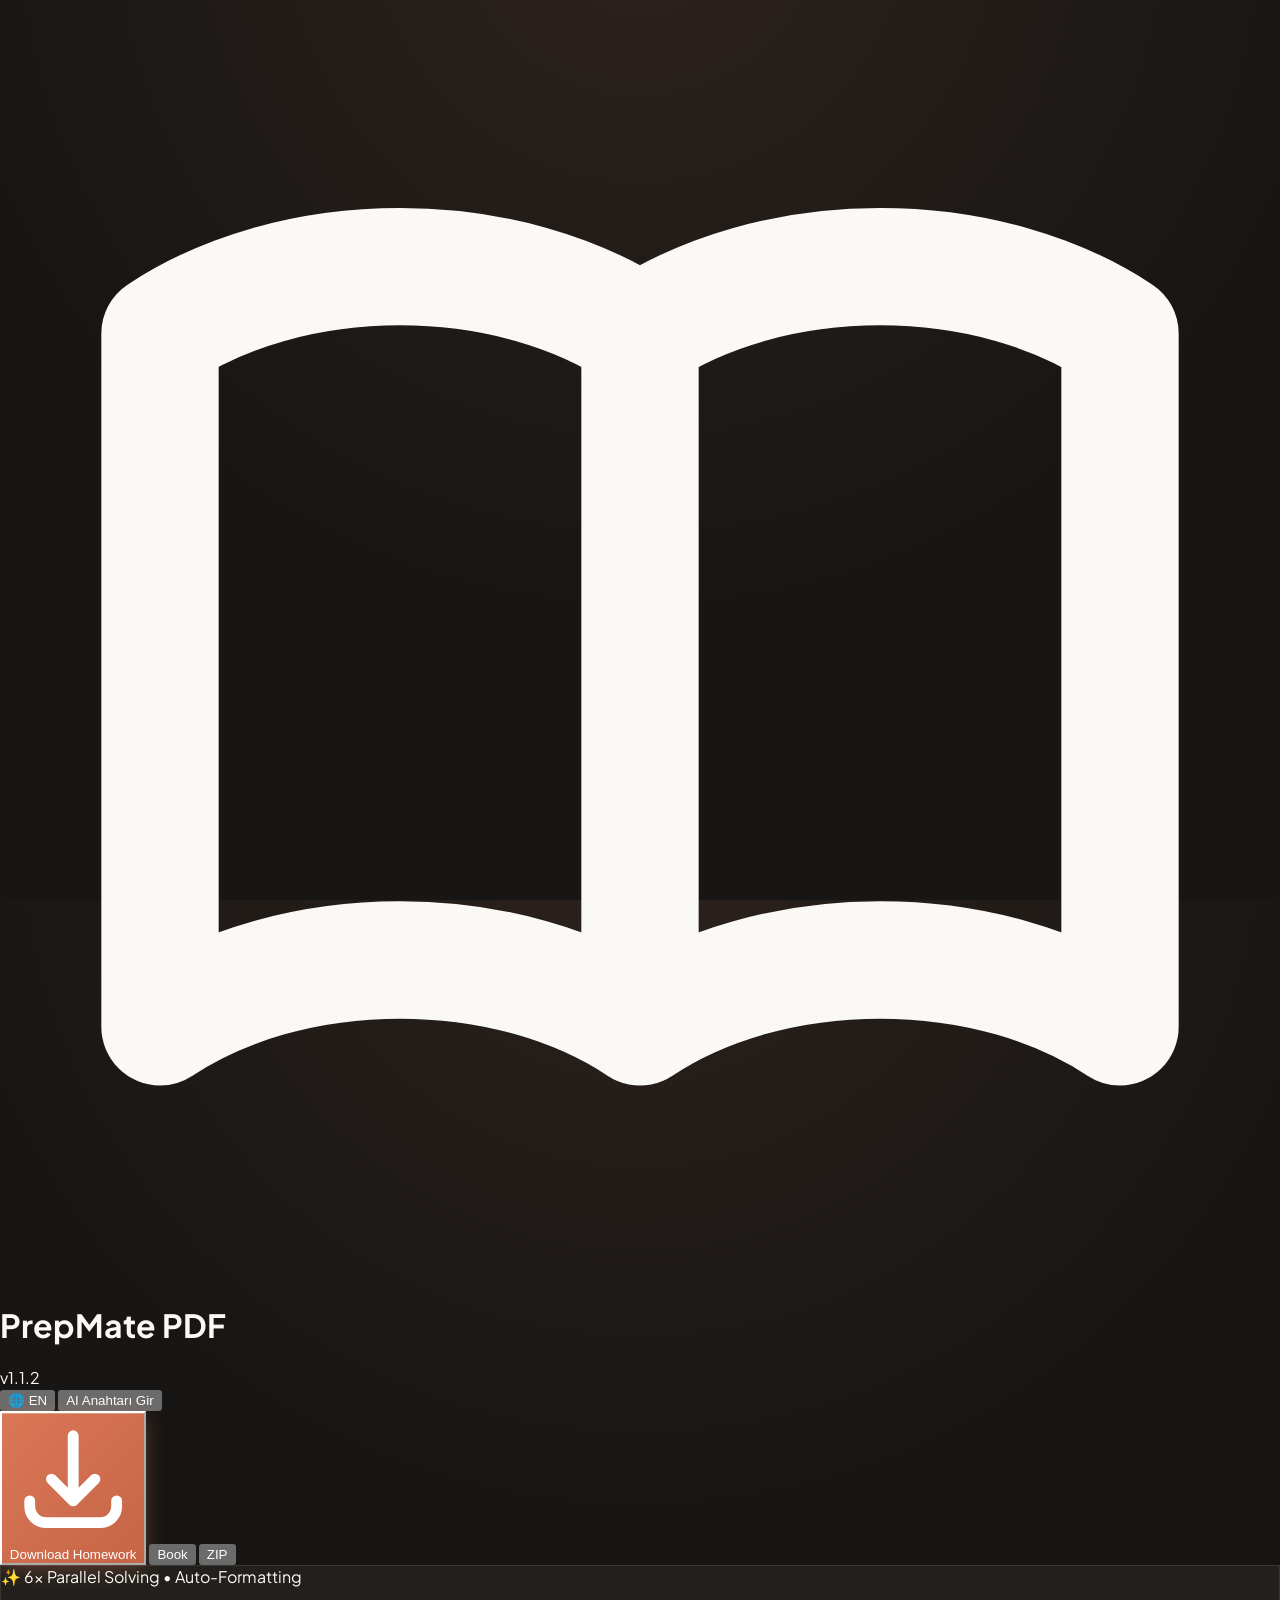
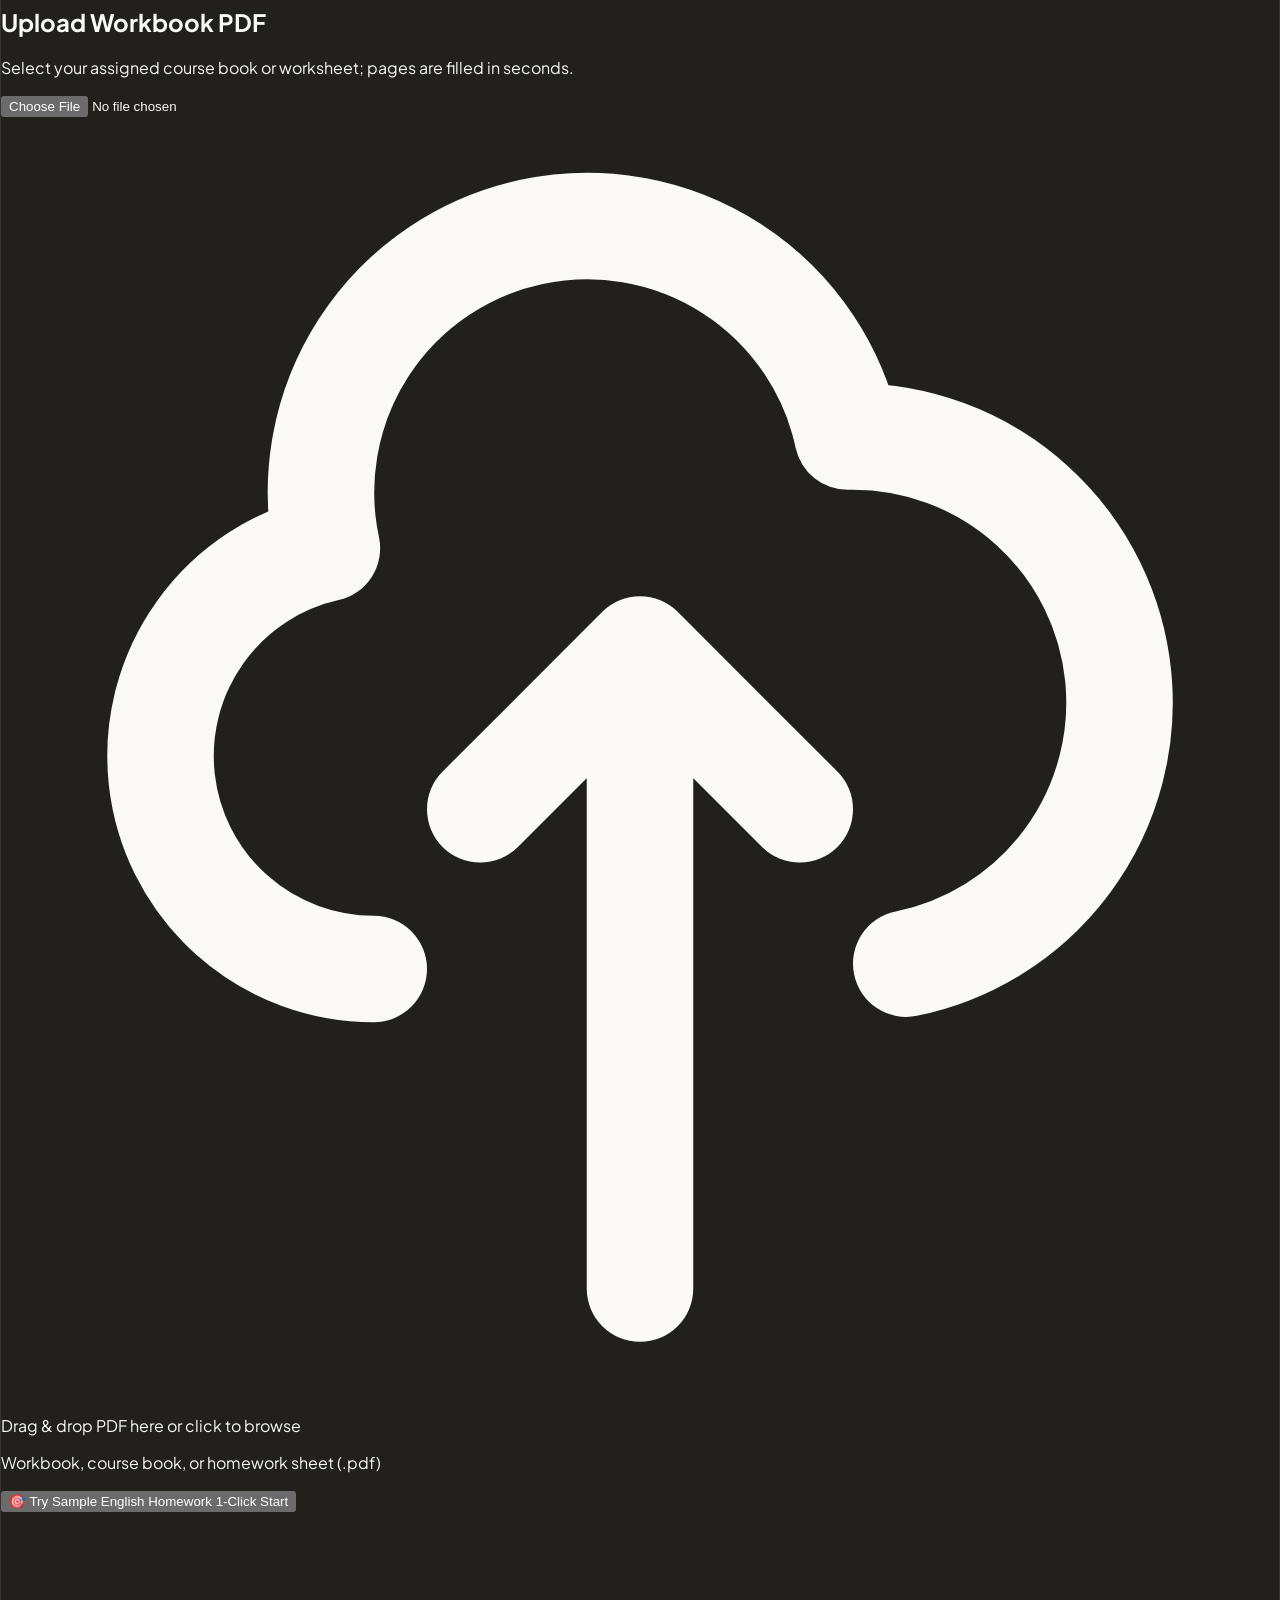
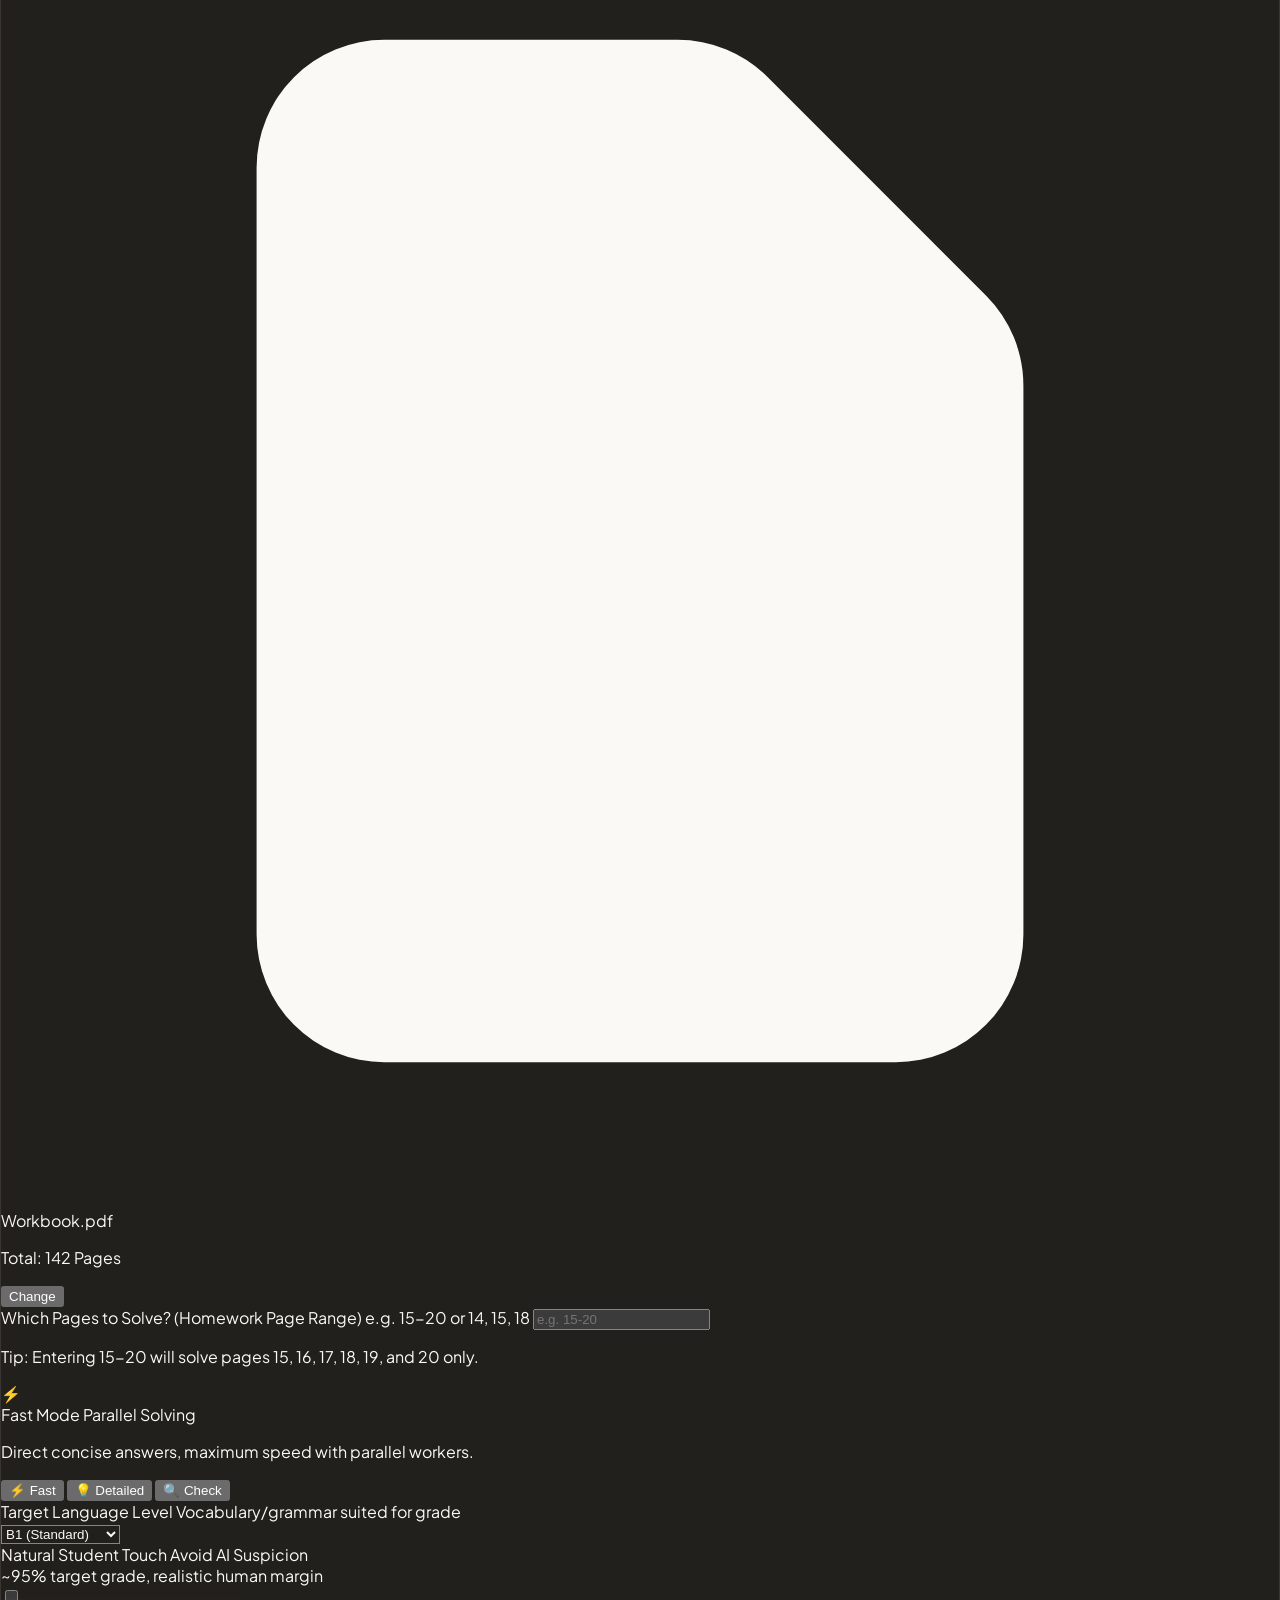
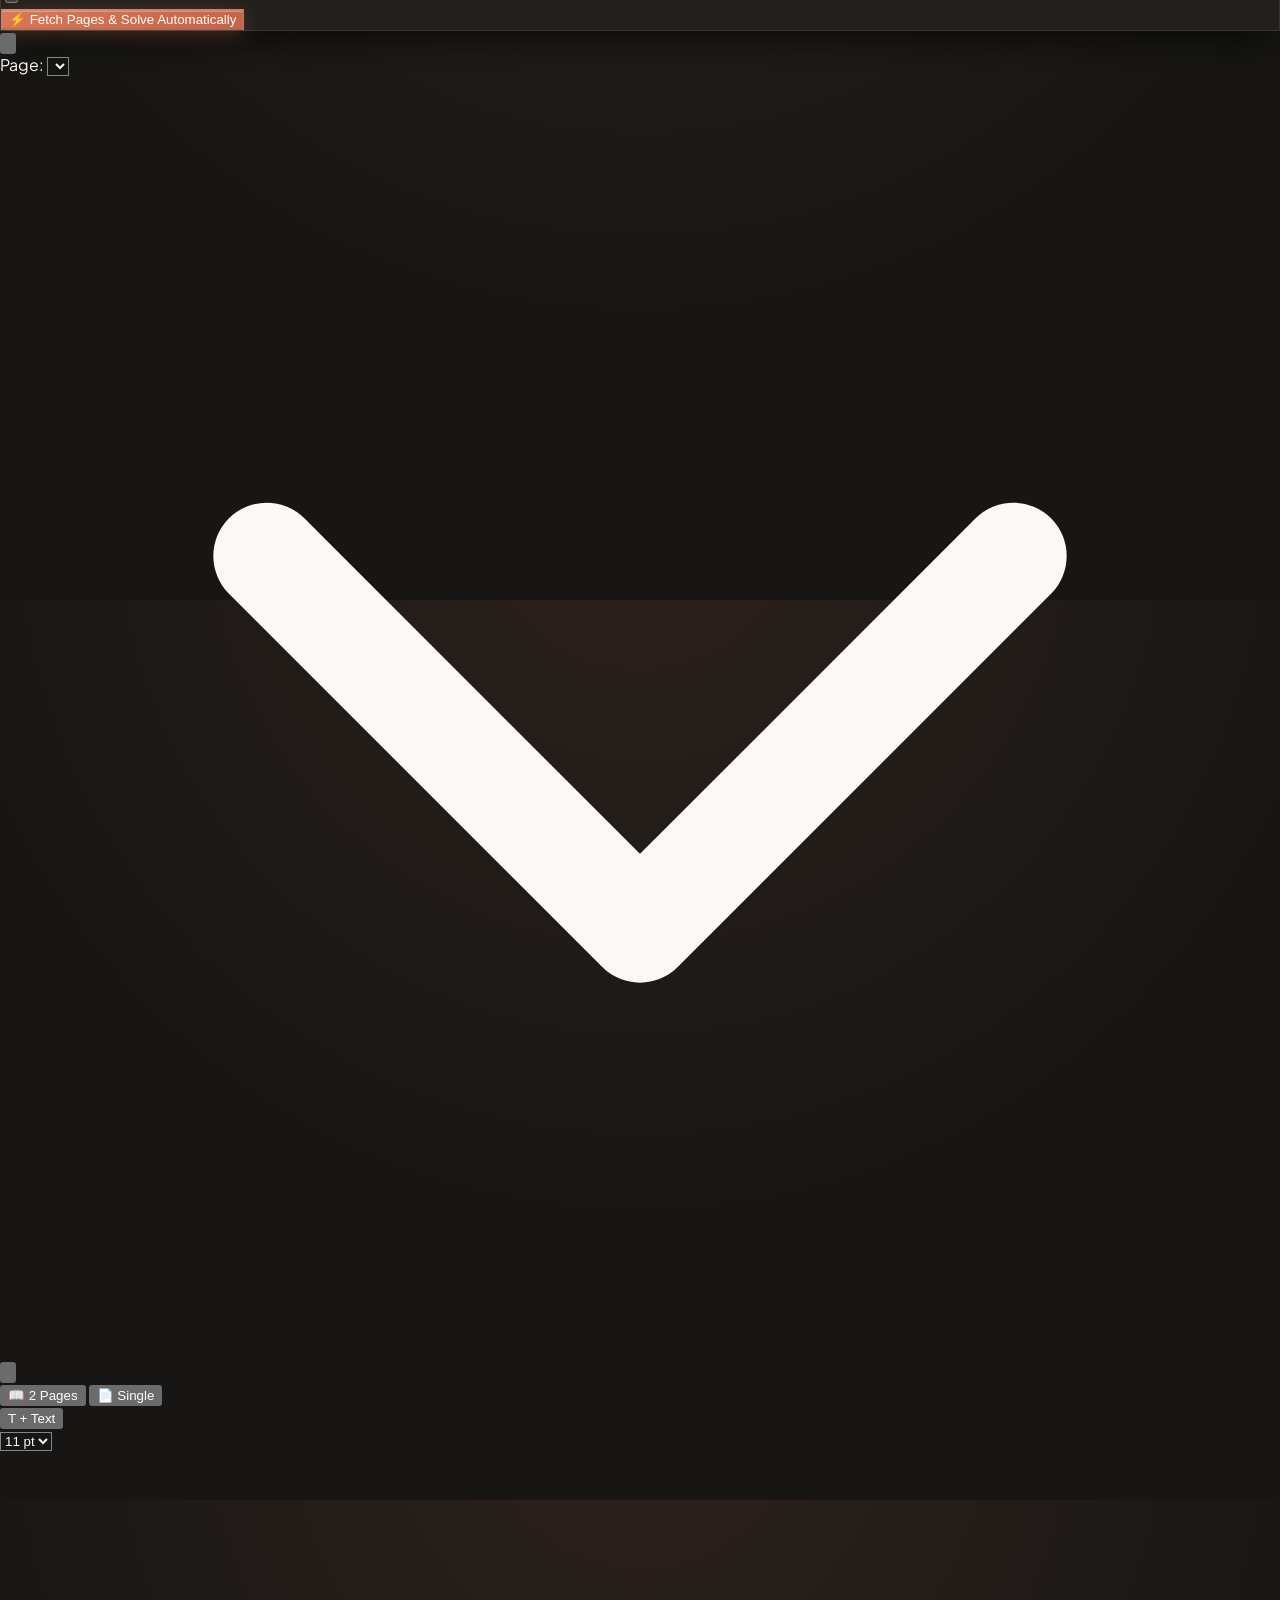
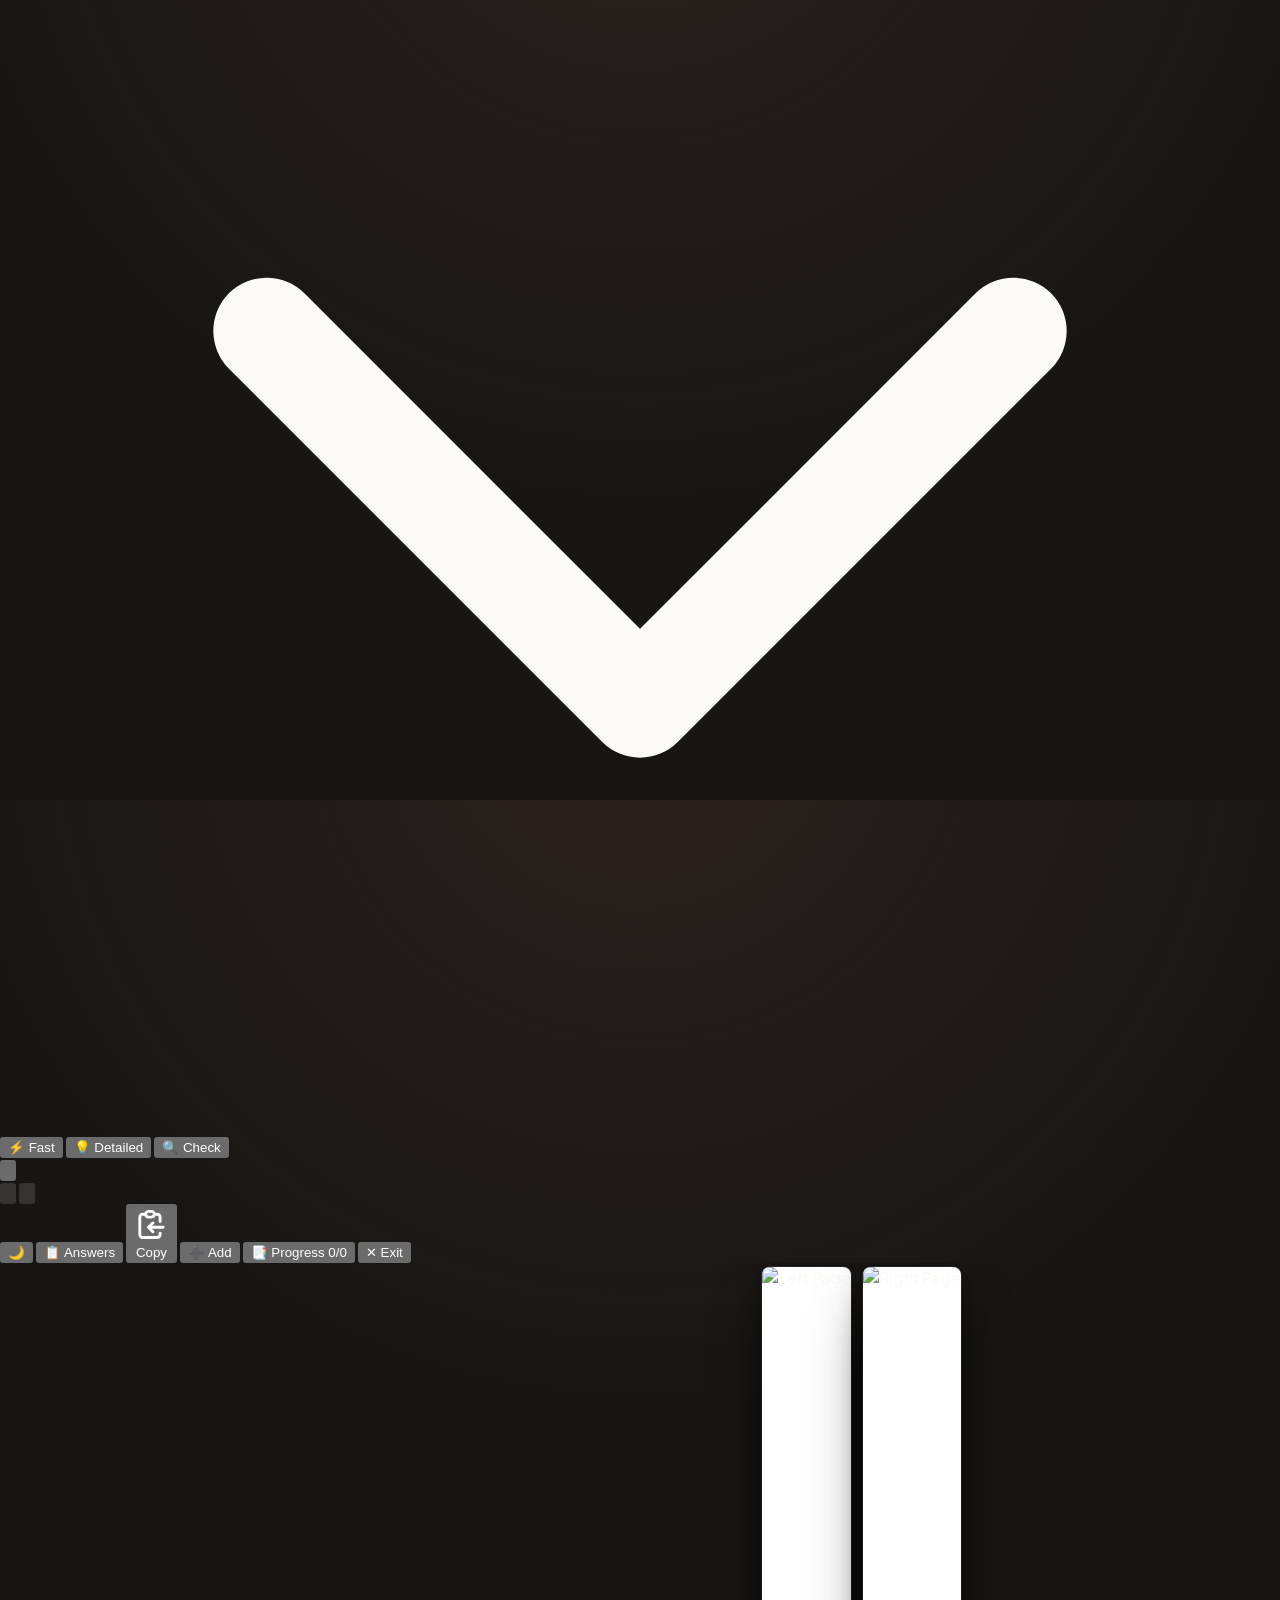
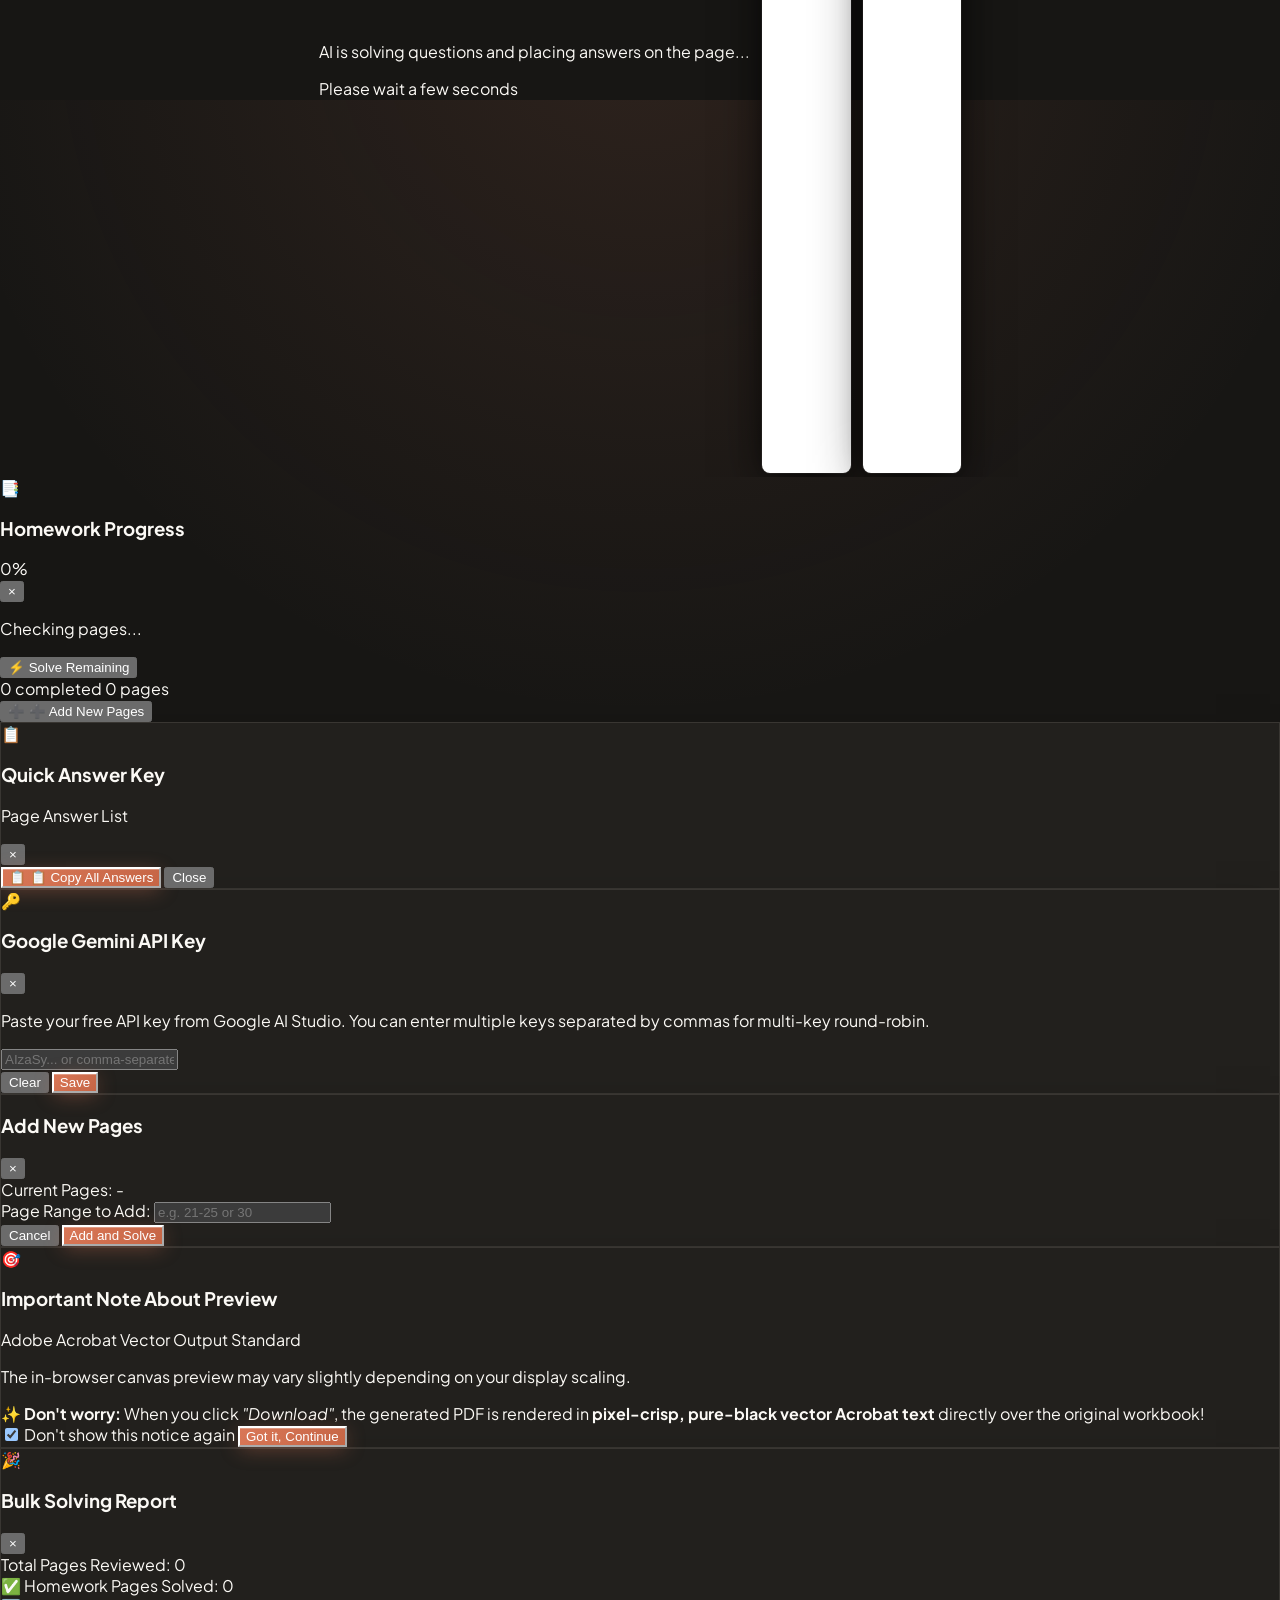
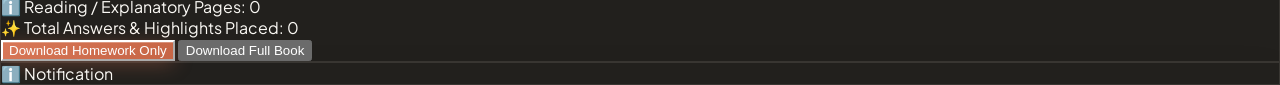
==== commit a2e14b6c: "release: v1.1.2 - fix layout collisions, filter phantom table blanks, and prevent answer spam" ====
--- a/static/index.html
+++ b/static/index.html
@@ -50,7 +50,7 @@
         <h1 class="font-serif text-base font-medium text-[#fbf9f5] leading-none">
           PrepMate <span class="text-[#d97757] font-semibold italic">PDF</span>
         </h1>
-        <span class="text-[9px] font-mono px-1.5 py-0.5 rounded bg-[#cc785c]/15 text-[#e58f74] border border-[#cc785c]/30">v1.1.1</span>
+        <span class="text-[9px] font-mono px-1.5 py-0.5 rounded bg-[#cc785c]/15 text-[#e58f74] border border-[#cc785c]/30">v1.1.2</span>
       </div>
     </div>
 
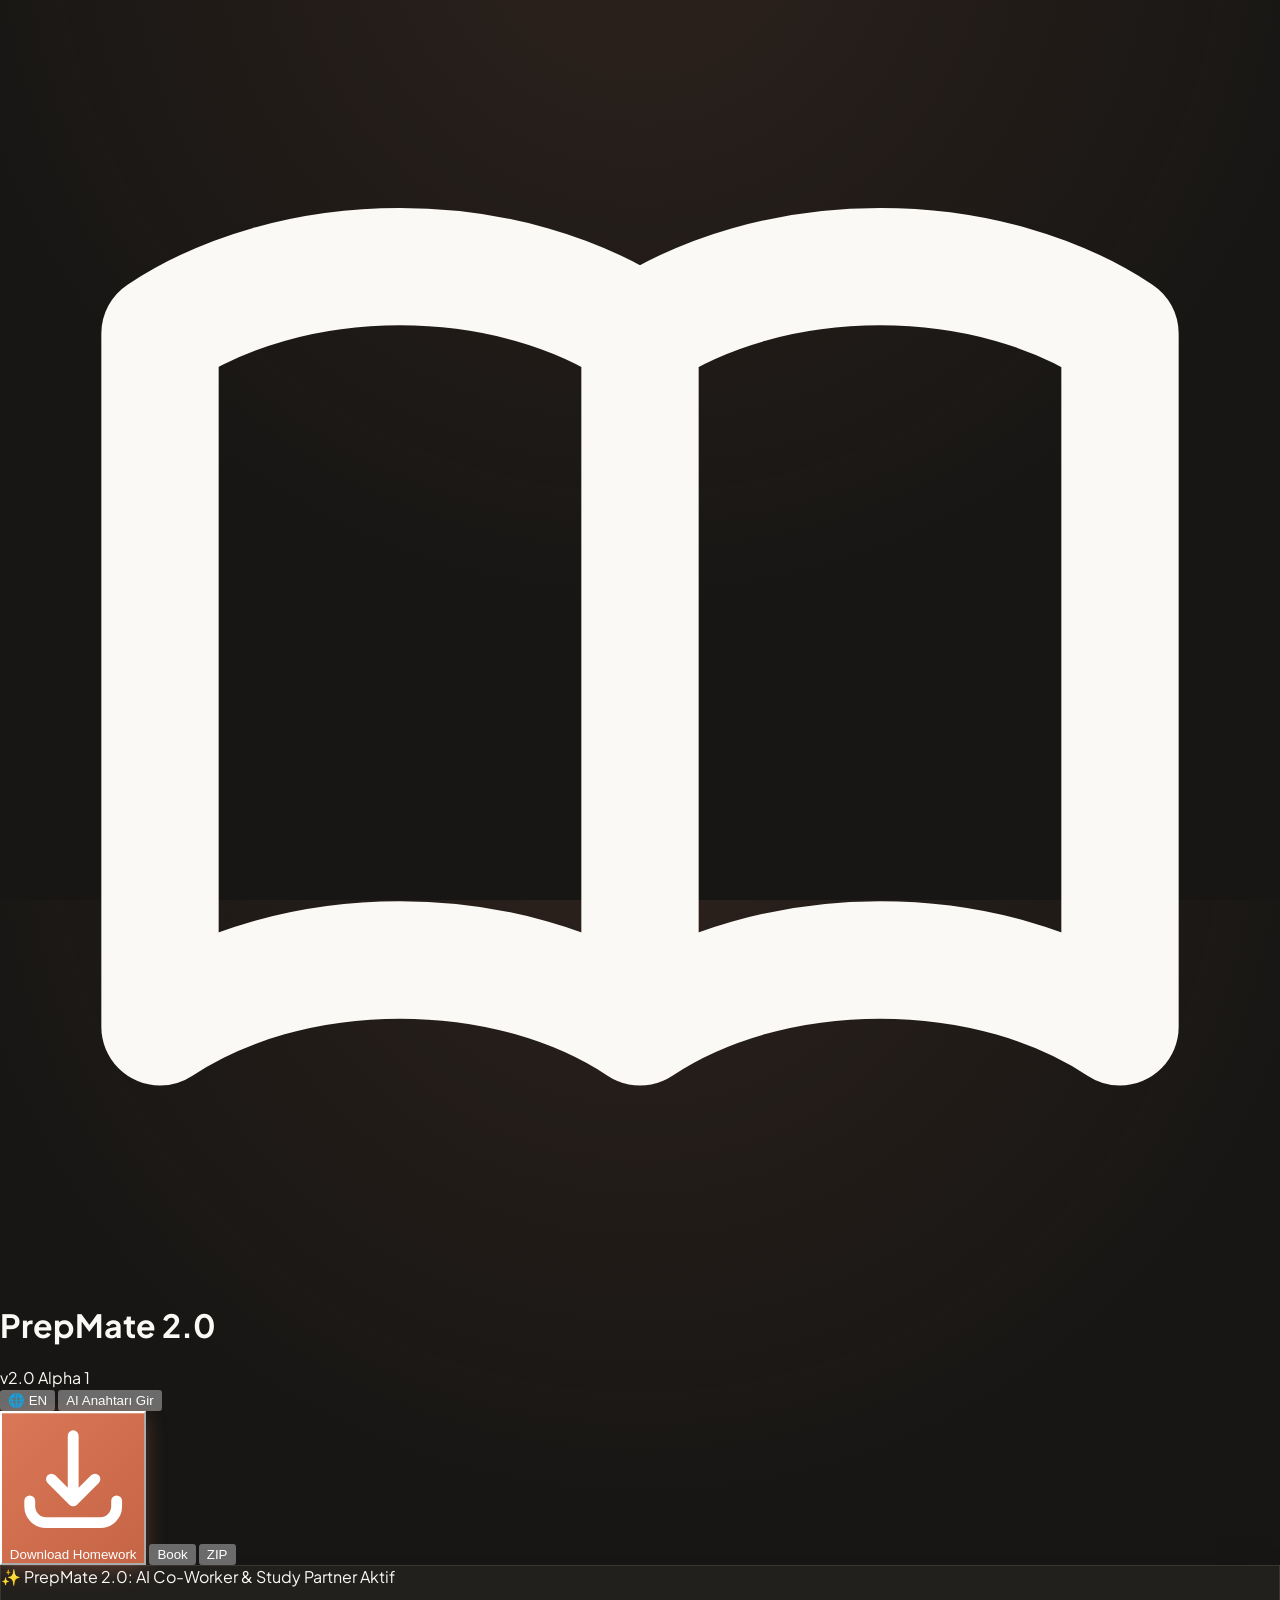
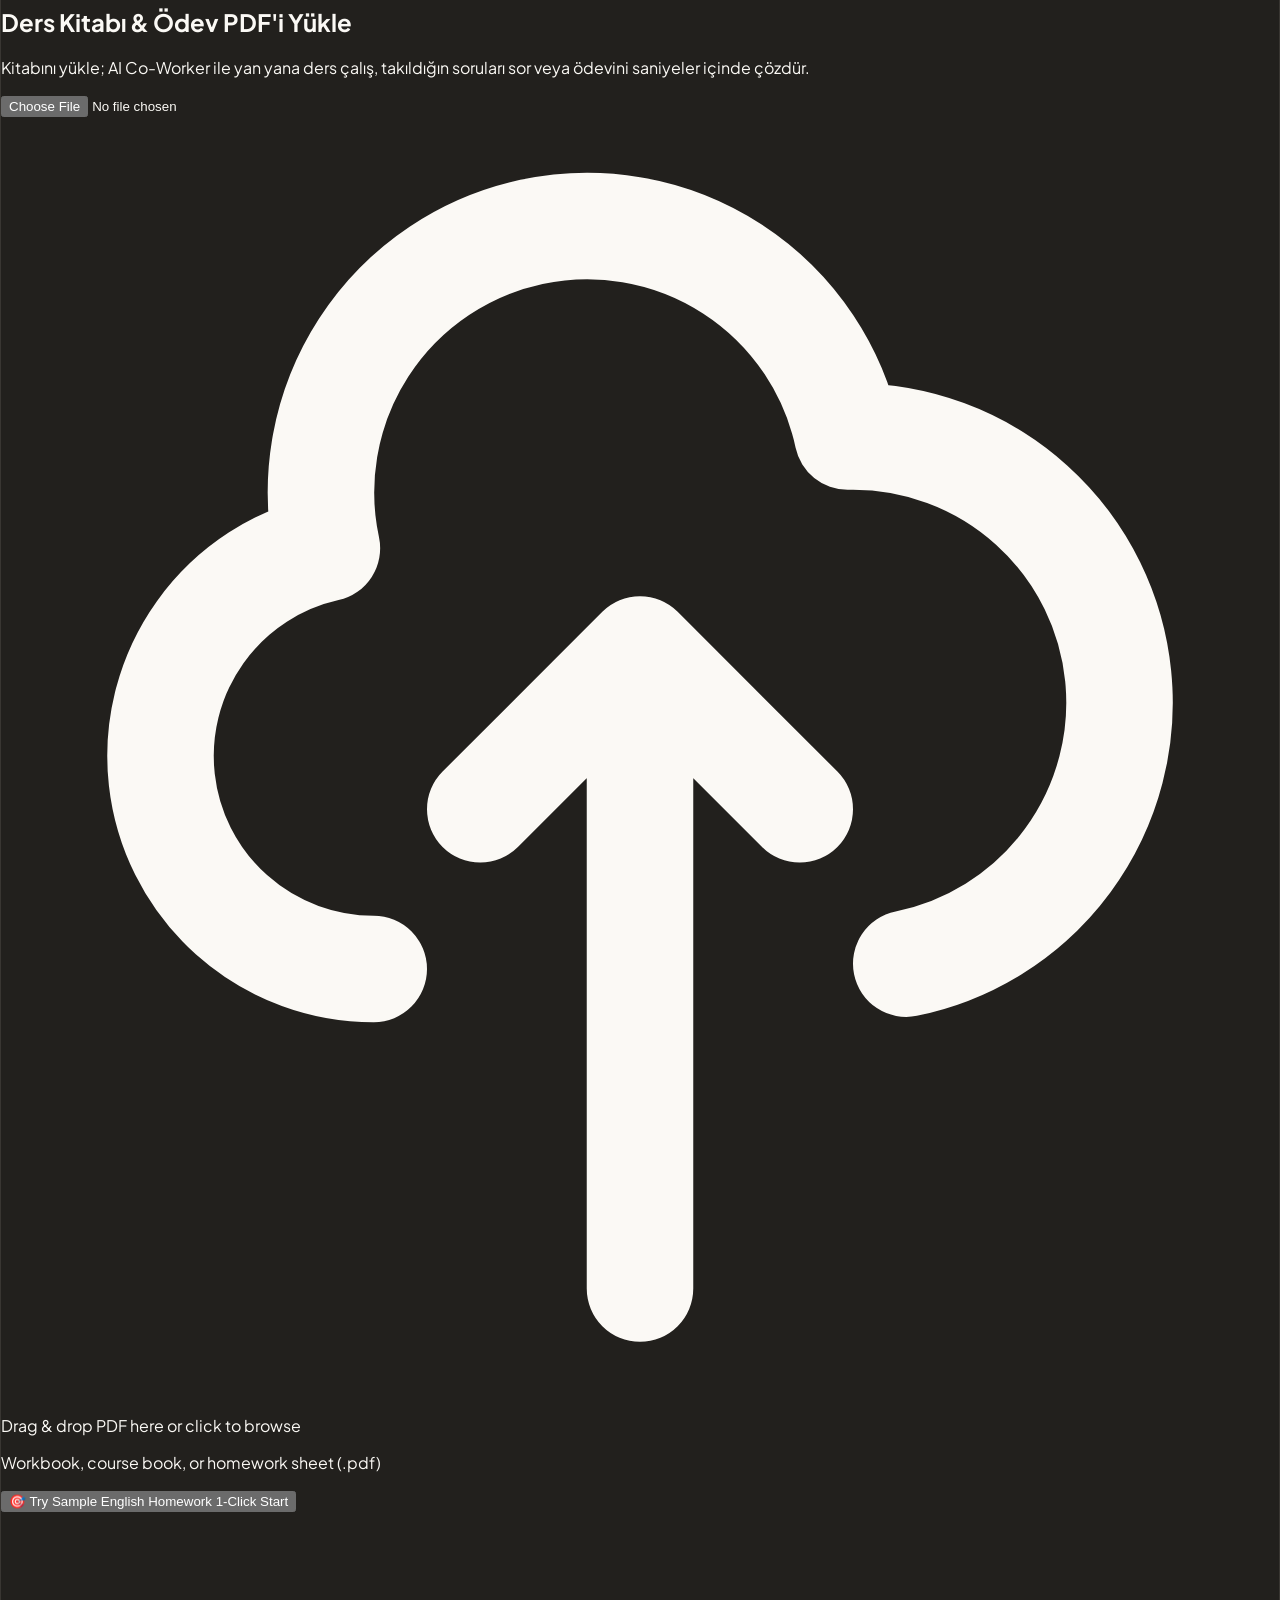
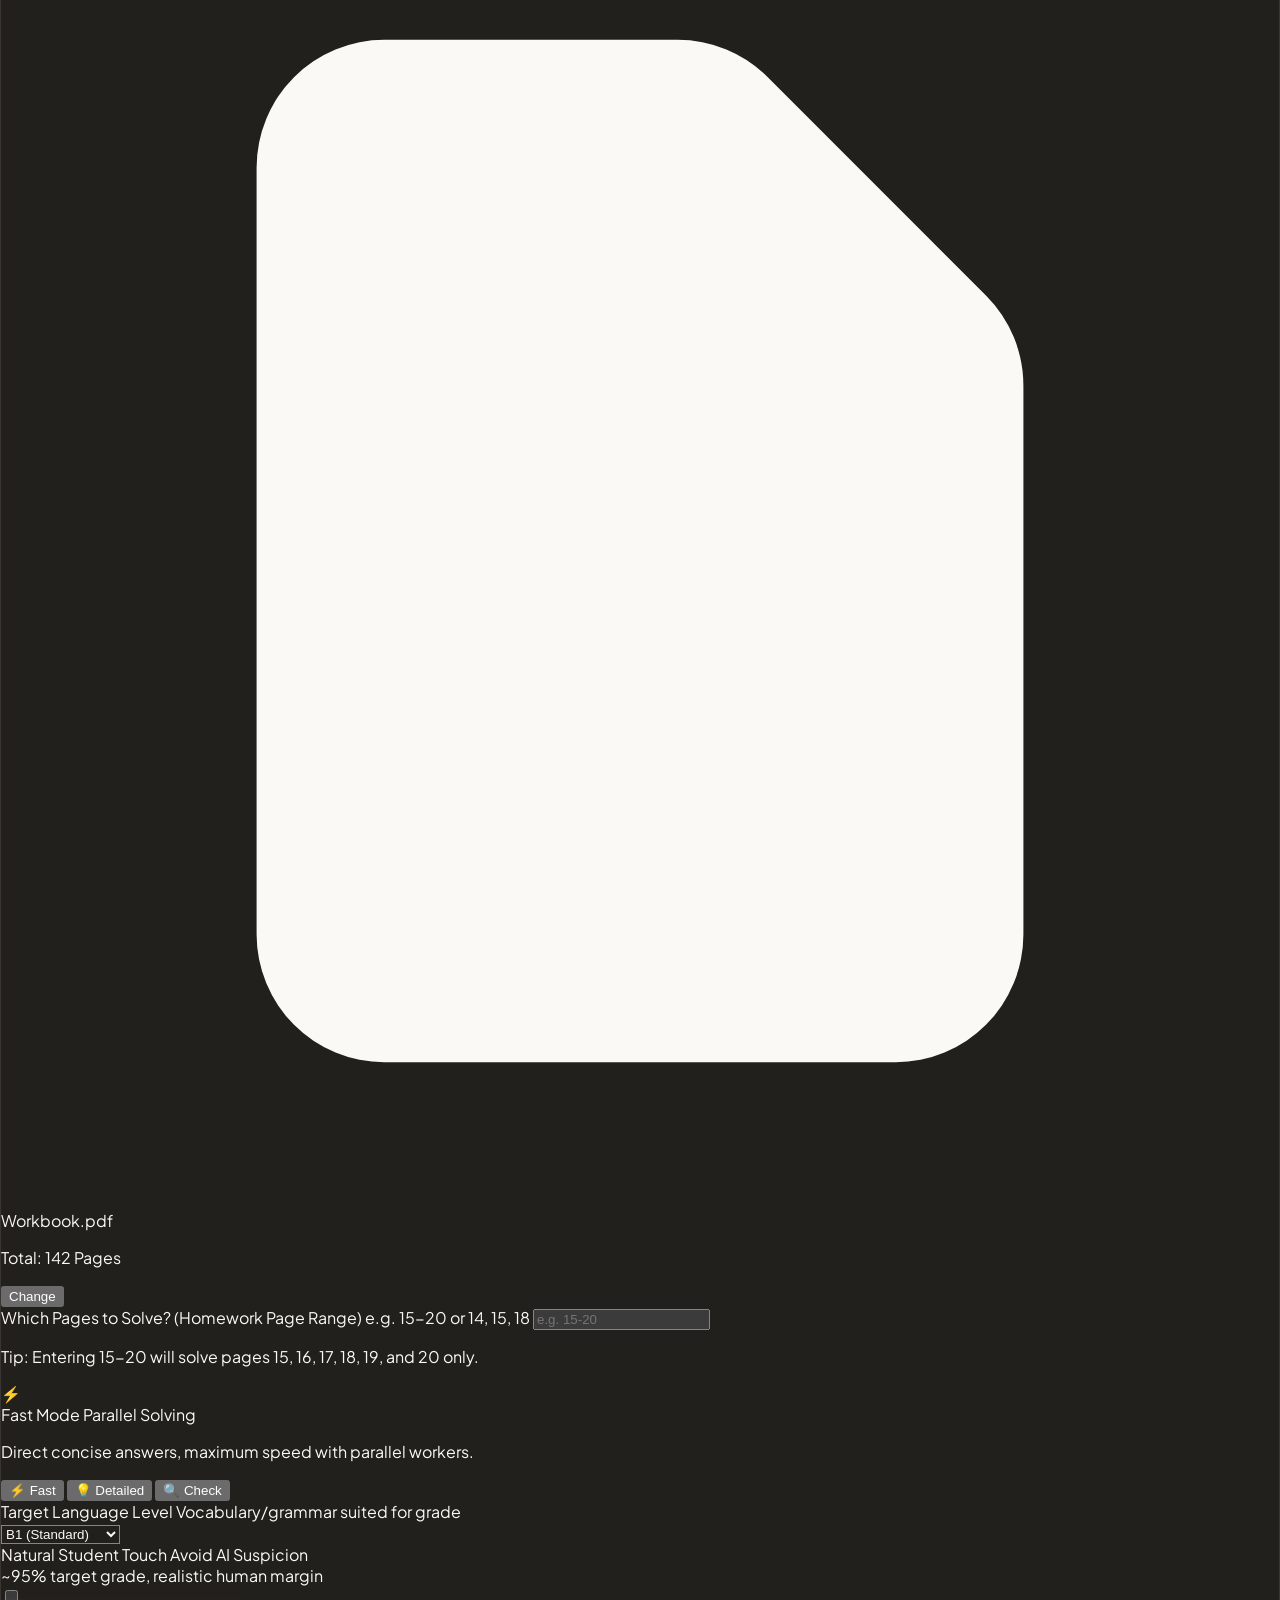
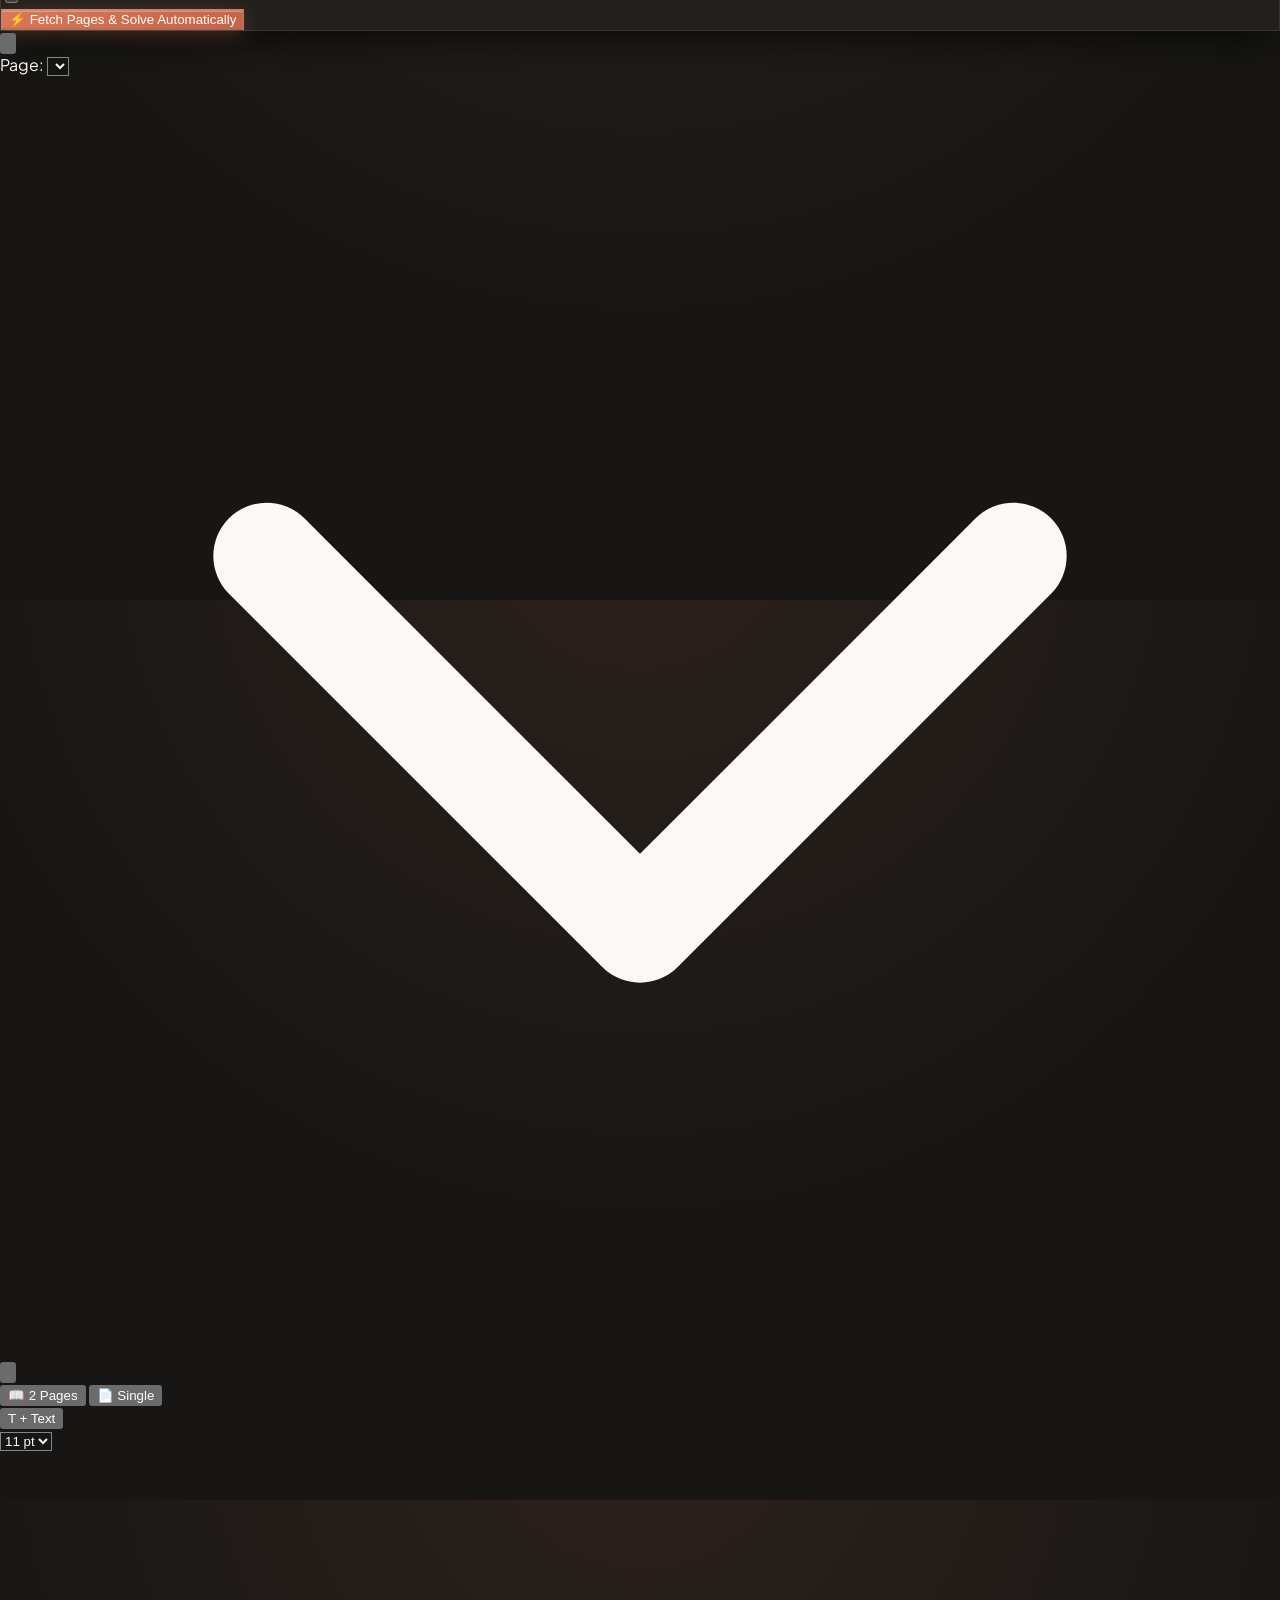
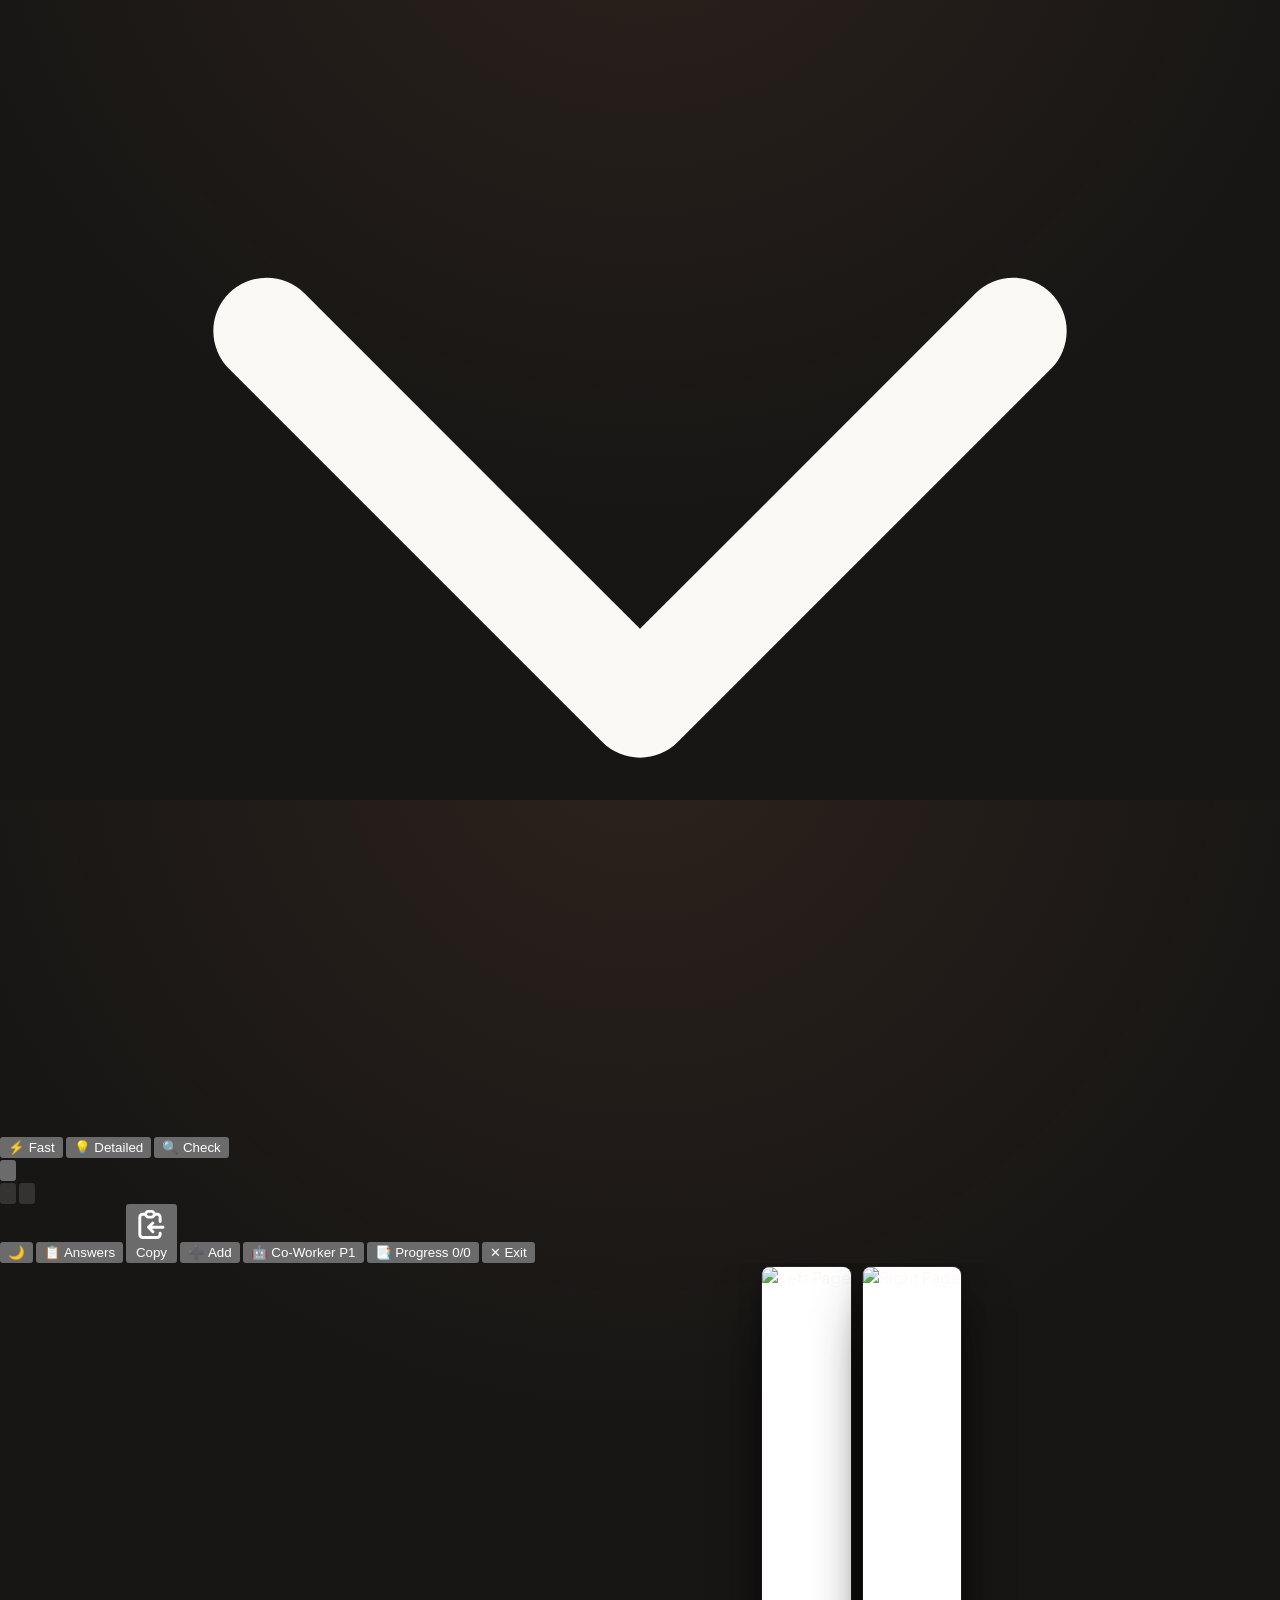
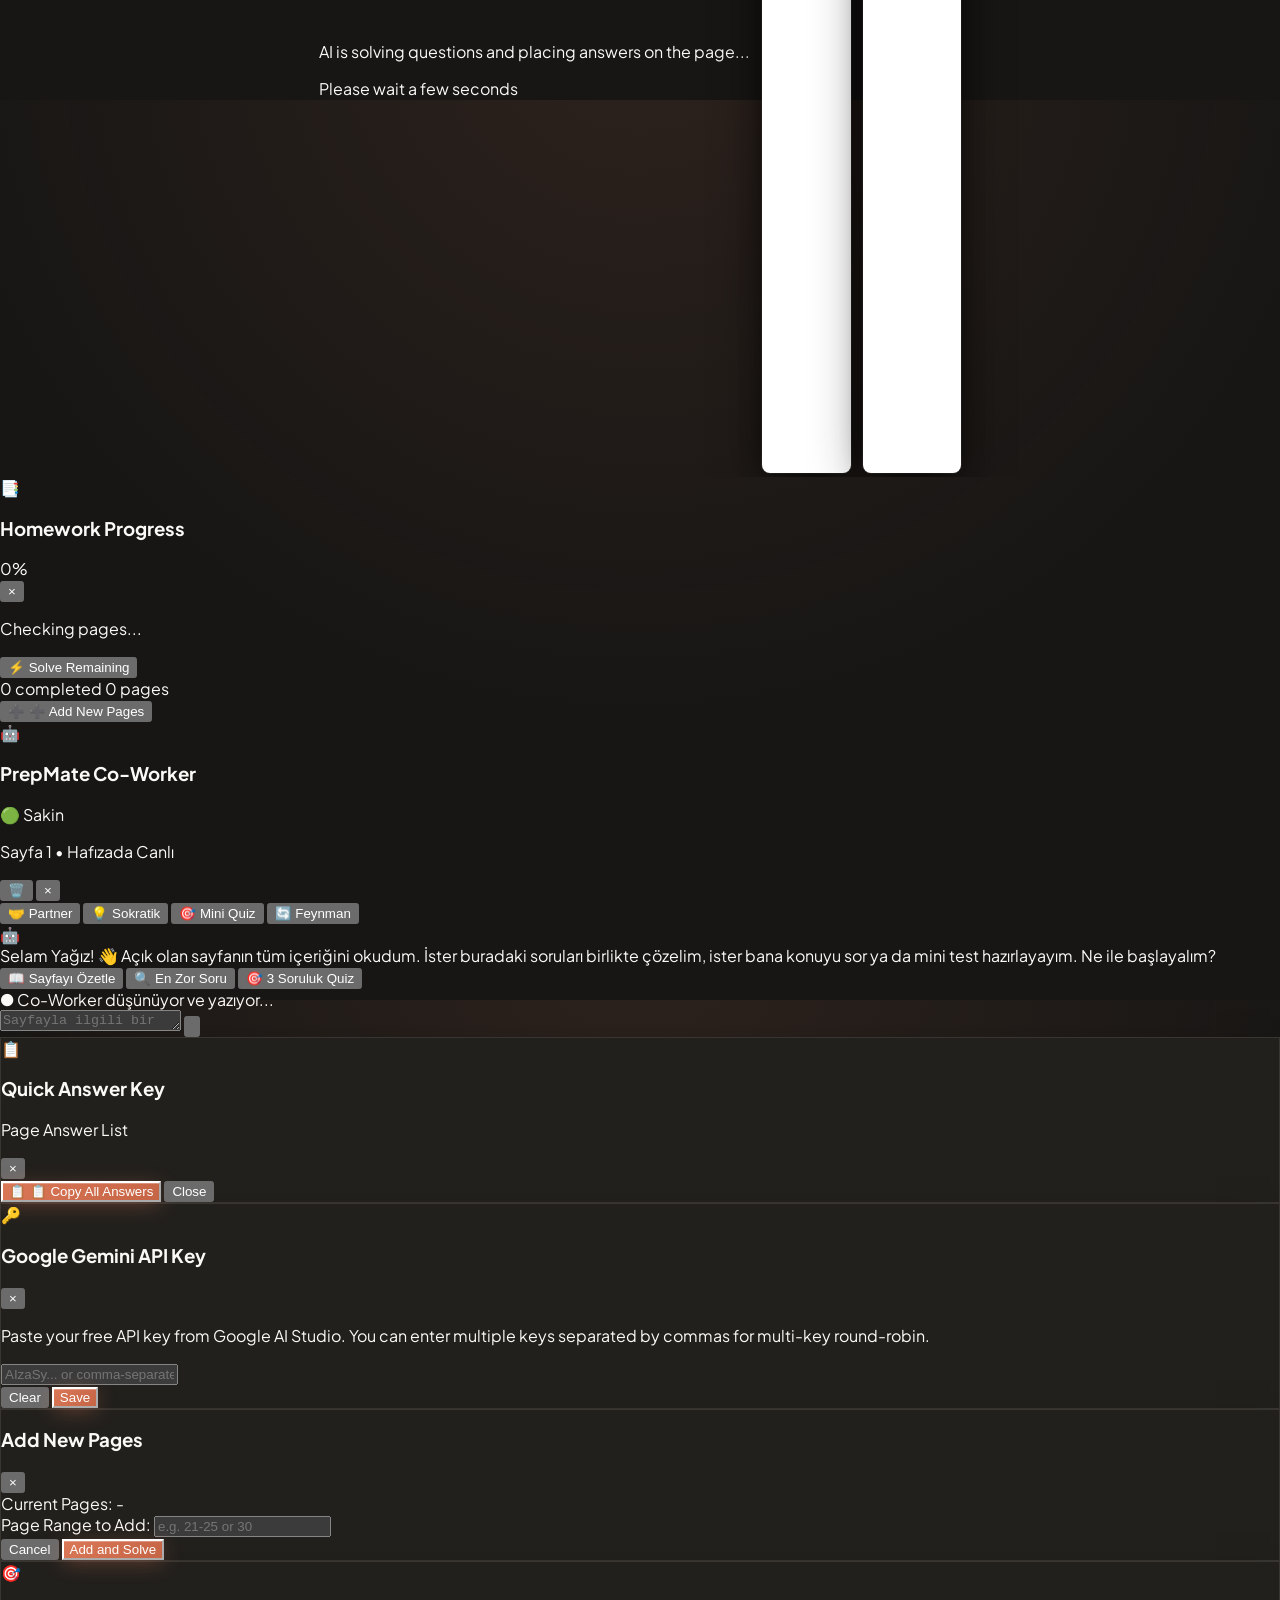
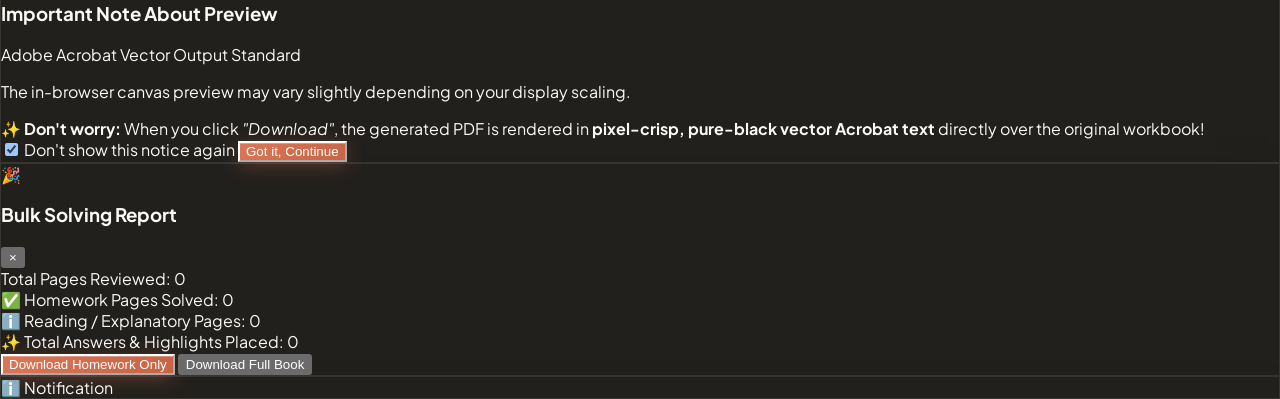
==== commit 2a630f9c: "feat: release PrepMate 2.0 with Kvieta focus engine, brain map and co-worker agent - PrepMate 2.0 Pu" ====
--- a/static/index.html
+++ b/static/index.html
@@ -6,6 +6,8 @@
   <title>PrepMate PDF — AI Workbook & Homework Solver</title>
   <!-- Tailwind CSS -->
   <script src="https://cdn.tailwindcss.com"></script>
+  <!-- Marked.js for AI Markdown Rendering -->
+  <script src="https://cdn.jsdelivr.net/npm/marked/marked.min.js"></script>
   <script>
     tailwind.config = {
       darkMode: 'class',
@@ -48,9 +50,9 @@
       </div>
       <div class="flex items-center gap-2">
         <h1 class="font-serif text-base font-medium text-[#fbf9f5] leading-none">
-          PrepMate <span class="text-[#d97757] font-semibold italic">PDF</span>
+          PrepMate <span class="text-[#d97757] font-semibold italic">2.0</span>
         </h1>
-        <span class="text-[9px] font-mono px-1.5 py-0.5 rounded bg-[#cc785c]/15 text-[#e58f74] border border-[#cc785c]/30">v1.1.2</span>
+        <span class="text-[9px] font-mono px-1.5 py-0.5 rounded bg-[#cc785c]/25 text-[#e58f74] border border-[#cc785c]/50 font-bold">v2.0 Alpha 1</span>
       </div>
     </div>
 
@@ -98,11 +100,13 @@
         <div class="absolute -bottom-20 -right-20 w-80 h-80 bg-[#d4a373]/10 rounded-full blur-3xl pointer-events-none"></div>
 
         <div class="text-center mb-6 relative z-10">
-          <div class="inline-flex items-center gap-1.5 px-3.5 py-1 rounded-full bg-[#cc785c]/10 border border-[#cc785c]/25 text-[#e58f74] text-xs font-medium mb-3 tracking-wide">
-            <span data-i18n="hero_badge">✨ 6x Parallel Solving • Auto-Formatting</span>
-          </div>
-          <h2 class="text-3xl font-serif font-medium text-[#fbf9f5] mb-2 tracking-tight" data-i18n="hero_title">Upload Workbook PDF</h2>
-          <p class="text-[#a39e97] text-sm" data-i18n="hero_desc">Select your assigned course book or worksheet; pages are filled in seconds.</p>
+          <div class="inline-flex items-center gap-1.5 px-3.5 py-1 rounded-full bg-[#cc785c]/15 border border-[#cc785c]/35 text-[#e58f74] text-xs font-bold mb-3 tracking-wide shadow-sm">
+            <span>✨ PrepMate 2.0: AI Co-Worker & Study Partner Aktif</span>
+          </div>
+          <h2 class="text-3xl font-serif font-medium text-[#fbf9f5] mb-2 tracking-tight">Ders Kitabı & Ödev PDF'i Yükle</h2>
+          <p class="text-[#a39e97] text-xs max-w-md mx-auto leading-relaxed">
+            Kitabını yükle; AI Co-Worker ile yan yana ders çalış, takıldığın soruları sor veya ödevini saniyeler içinde çözdür.
+          </p>
         </div>
 
         <!-- Drag & Drop Zone -->
@@ -311,6 +315,13 @@
             <span data-i18n="add_pages_btn">Add</span>
           </button>
 
+          <!-- Toggle Co-Worker Agent Button -->
+          <button id="toggleCoworkerBtn" title="AI Çalışma Arkadaşı (Co-Worker Agent)" class="flex items-center space-x-1.5 bg-[#cc785c]/15 hover:bg-[#cc785c]/25 border border-[#cc785c]/40 px-2.5 py-1 rounded-xl text-[#e58f74] transition font-medium shadow-sm">
+            <span>🤖</span>
+            <span class="font-bold">Co-Worker</span>
+            <span id="coworkerPageBadge" class="px-1.5 py-0.5 rounded-full bg-[#cc785c]/30 text-white font-mono text-[10px] font-bold">P1</span>
+          </button>
+
           <!-- Toggle Progress Sidebar Button -->
           <button id="toggleProgressSidebarBtn" data-i18n-title="progress_btn_title" title="Homework Progress" class="flex items-center space-x-1.5 bg-[#272522] hover:bg-[#312e2a] border border-[#3d3a36] px-2.5 py-1 rounded-xl text-[#ece8e1] transition font-medium">
             <span>📑</span>
@@ -394,6 +405,83 @@
             </button>
           </div>
         </aside>
+
+        <!-- Collapsible Co-Worker Agent Sidebar -->
+        <aside id="coworkerSidebar" class="hidden w-96 min-w-[22rem] bg-[#1d1b18] border-l border-[#2d2b27] flex flex-col shrink-0 z-20 shadow-2xl overflow-hidden">
+          <!-- Co-Worker Header -->
+          <div class="p-3.5 border-b border-[#2d2b27] bg-[#1d1b18] flex items-center justify-between">
+            <div class="flex items-center gap-2">
+              <span class="text-lg">🤖</span>
+              <div>
+                <div class="flex items-center gap-1.5">
+                  <h3 class="font-bold text-sm text-[#fbf9f5]">PrepMate Co-Worker</h3>
+                  <span id="coworkerHeatBadge" class="px-1.5 py-0.5 rounded-full bg-emerald-500/15 text-emerald-400 border border-emerald-500/30 text-[10px] font-mono font-bold">🟢 Sakin</span>
+                </div>
+                <p class="text-[11px] text-[#a39e97]"><span id="coworkerHeaderPageNum">Sayfa 1</span> • Hafızada Canlı</p>
+              </div>
+            </div>
+            <div class="flex items-center gap-1">
+              <button id="clearCoworkerChatBtn" title="Sohbeti Temizle" class="p-1.5 rounded-lg text-[#a39e97] hover:text-white hover:bg-white/[0.08] transition text-xs">🗑️</button>
+              <button id="closeCoworkerBtn" class="p-1 rounded-lg text-[#a39e97] hover:text-white hover:bg-white/[0.08] transition text-base leading-none" title="Paneli Kapat">&times;</button>
+            </div>
+          </div>
+
+          <!-- Mode Selector Strip -->
+          <div class="p-2 border-b border-[#2d2b27] bg-[#171614] flex items-center gap-1.5 overflow-x-auto text-[11px]">
+            <button class="coworker-mode-pill px-2.5 py-1 rounded-lg border border-[#cc785c] bg-[#cc785c] text-white font-bold transition whitespace-nowrap" data-mode="co_worker">
+              🤝 Partner
+            </button>
+            <button class="coworker-mode-pill px-2.5 py-1 rounded-lg border border-[#383530] bg-[#24221f] text-[#a39e97] hover:text-white transition whitespace-nowrap" data-mode="socratic">
+              💡 Sokratik
+            </button>
+            <button class="coworker-mode-pill px-2.5 py-1 rounded-lg border border-[#383530] bg-[#24221f] text-[#a39e97] hover:text-white transition whitespace-nowrap" data-mode="quiz">
+              🎯 Mini Quiz
+            </button>
+            <button class="coworker-mode-pill px-2.5 py-1 rounded-lg border border-[#383530] bg-[#24221f] text-[#a39e97] hover:text-white transition whitespace-nowrap" data-mode="feynman">
+              🔄 Feynman
+            </button>
+          </div>
+
+          <!-- Chat Messages Area -->
+          <div id="coworkerMessages" class="flex-1 p-3.5 overflow-y-auto space-y-3 font-sans text-xs">
+            <!-- Initial Welcome Message -->
+            <div class="flex gap-2.5 justify-start">
+              <div class="w-6 h-6 rounded-lg bg-[#cc785c]/25 border border-[#cc785c]/40 text-[#e58f74] flex items-center justify-center text-xs shrink-0 select-none mt-1">
+                🤖
+              </div>
+              <div class="max-w-[85%] bg-[#24221f] text-[#ece8e1] border border-[#383530] px-3.5 py-2.5 rounded-2xl rounded-tl-none text-xs leading-relaxed shadow-sm">
+                Selam Yağız! 👋 Açık olan sayfanın tüm içeriğini okudum. 
+                İster buradaki soruları birlikte çözelim, ister bana konuyu sor ya da mini test hazırlayayım. Ne ile başlayalım?
+              </div>
+            </div>
+          </div>
+
+          <!-- Quick Action Chips -->
+          <div class="p-2 border-t border-[#2d2b27] bg-[#171614] flex items-center gap-1.5 overflow-x-auto text-[10px]">
+            <button class="coworker-quick-chip px-2 py-0.5 rounded-full bg-[#24221f] hover:bg-[#312e2a] border border-[#3d3a36] text-[#d4a373] transition whitespace-nowrap" data-prompt="Bu sayfadaki konuyu ve ana kuralları kısaca özetler misin?">
+              📖 Sayfayı Özetle
+            </button>
+            <button class="coworker-quick-chip px-2 py-0.5 rounded-full bg-[#24221f] hover:bg-[#312e2a] border border-[#3d3a36] text-[#d4a373] transition whitespace-nowrap" data-prompt="Bu sayfadaki en zor soru hangisi? Adım adım mantığını anlatır mısın?">
+              🔍 En Zor Soru
+            </button>
+            <button class="coworker-quick-chip px-2 py-0.5 rounded-full bg-[#24221f] hover:bg-[#312e2a] border border-[#3d3a36] text-[#d4a373] transition whitespace-nowrap" data-prompt="Açık olan konudan bana 3 soruluk pratik test hazırlar mısın?">
+              🎯 3 Soruluk Quiz
+            </button>
+          </div>
+
+          <!-- Input Footer -->
+          <div class="p-2.5 border-t border-[#2d2b27] bg-[#1d1b18]">
+            <div id="coworkerTypingIndicator" class="hidden text-[10px] text-[#cc785c] mb-1 animate-pulse flex items-center gap-1">
+              <span>●</span> Co-Worker düşünüyor ve yazıyor...
+            </div>
+            <div class="flex items-center gap-1.5">
+              <textarea id="coworkerInput" rows="1" placeholder="Sayfayla ilgili bir soru sor... (Enter)" class="flex-1 bg-[#171614] border border-[#383530] focus:border-[#cc785c] focus:ring-1 focus:ring-[#cc785c] rounded-xl px-3 py-2 text-xs text-white placeholder-[#78736d] focus:outline-none resize-none transition max-h-24"></textarea>
+              <button id="coworkerSendBtn" class="bg-[#cc785c] hover:bg-[#d97757] text-white p-2 rounded-xl transition shadow flex items-center justify-center shrink-0" title="Gönder">
+                <svg class="w-4 h-4" fill="none" stroke="currentColor" viewBox="0 0 24 24"><path stroke-linecap="round" stroke-linejoin="round" stroke-width="2" d="M12 19l9 2-9-18-9 18 9-2zm0 0v-8"></path></svg>
+              </button>
+            </div>
+          </div>
+        </aside>
       </div>
     </section>
   </main>
@@ -557,8 +645,9 @@
     <span id="toastMessage" class="font-medium">Notification</span>
   </div>
 
-  <!-- Load i18n before app logic -->
-  <script src="i18n.js"></script>
-  <script src="app.js"></script>
+  <!-- Load i18n before app logic with cache-busting -->
+  <script src="i18n.js?v=2.0.1"></script>
+  <script src="app.js?v=2.0.1"></script>
+  <script src="coworker.js?v=2.0.1"></script>
 </body>
 </html>
--- a/static/style.css
+++ b/static/style.css
@@ -446,3 +446,55 @@
 .acrobat-correction-annotation:hover .explanation-tooltip {
   display: block;
 }
+
+/* Co-Worker Markdown Body Styling */
+.coworker-markdown-body p {
+  margin-bottom: 0.5rem;
+}
+.coworker-markdown-body p:last-child {
+  margin-bottom: 0;
+}
+.coworker-markdown-body ul {
+  list-style-type: disc;
+  margin-left: 1.25rem;
+  margin-bottom: 0.5rem;
+}
+.coworker-markdown-body ol {
+  list-style-type: decimal;
+  margin-left: 1.25rem;
+  margin-bottom: 0.5rem;
+}
+.coworker-markdown-body li {
+  margin-bottom: 0.25rem;
+}
+.coworker-markdown-body strong {
+  color: #ffffff;
+  font-weight: 700;
+}
+.coworker-markdown-body em {
+  color: #d4a373;
+}
+.coworker-markdown-body h1,
+.coworker-markdown-body h2,
+.coworker-markdown-body h3 {
+  font-weight: 700;
+  color: #e58f74;
+  margin-top: 0.5rem;
+  margin-bottom: 0.25rem;
+}
+.coworker-markdown-body blockquote {
+  border-left: 2px solid #cc785c;
+  padding-left: 0.5rem;
+  margin-left: 0;
+  color: #d4a373;
+  font-style: italic;
+}
+.coworker-markdown-body pre {
+  background: #171614;
+  border: 1px solid #383530;
+  padding: 0.5rem;
+  border-radius: 0.5rem;
+  overflow-x: auto;
+  font-family: monospace;
+  font-size: 11px;
+}
